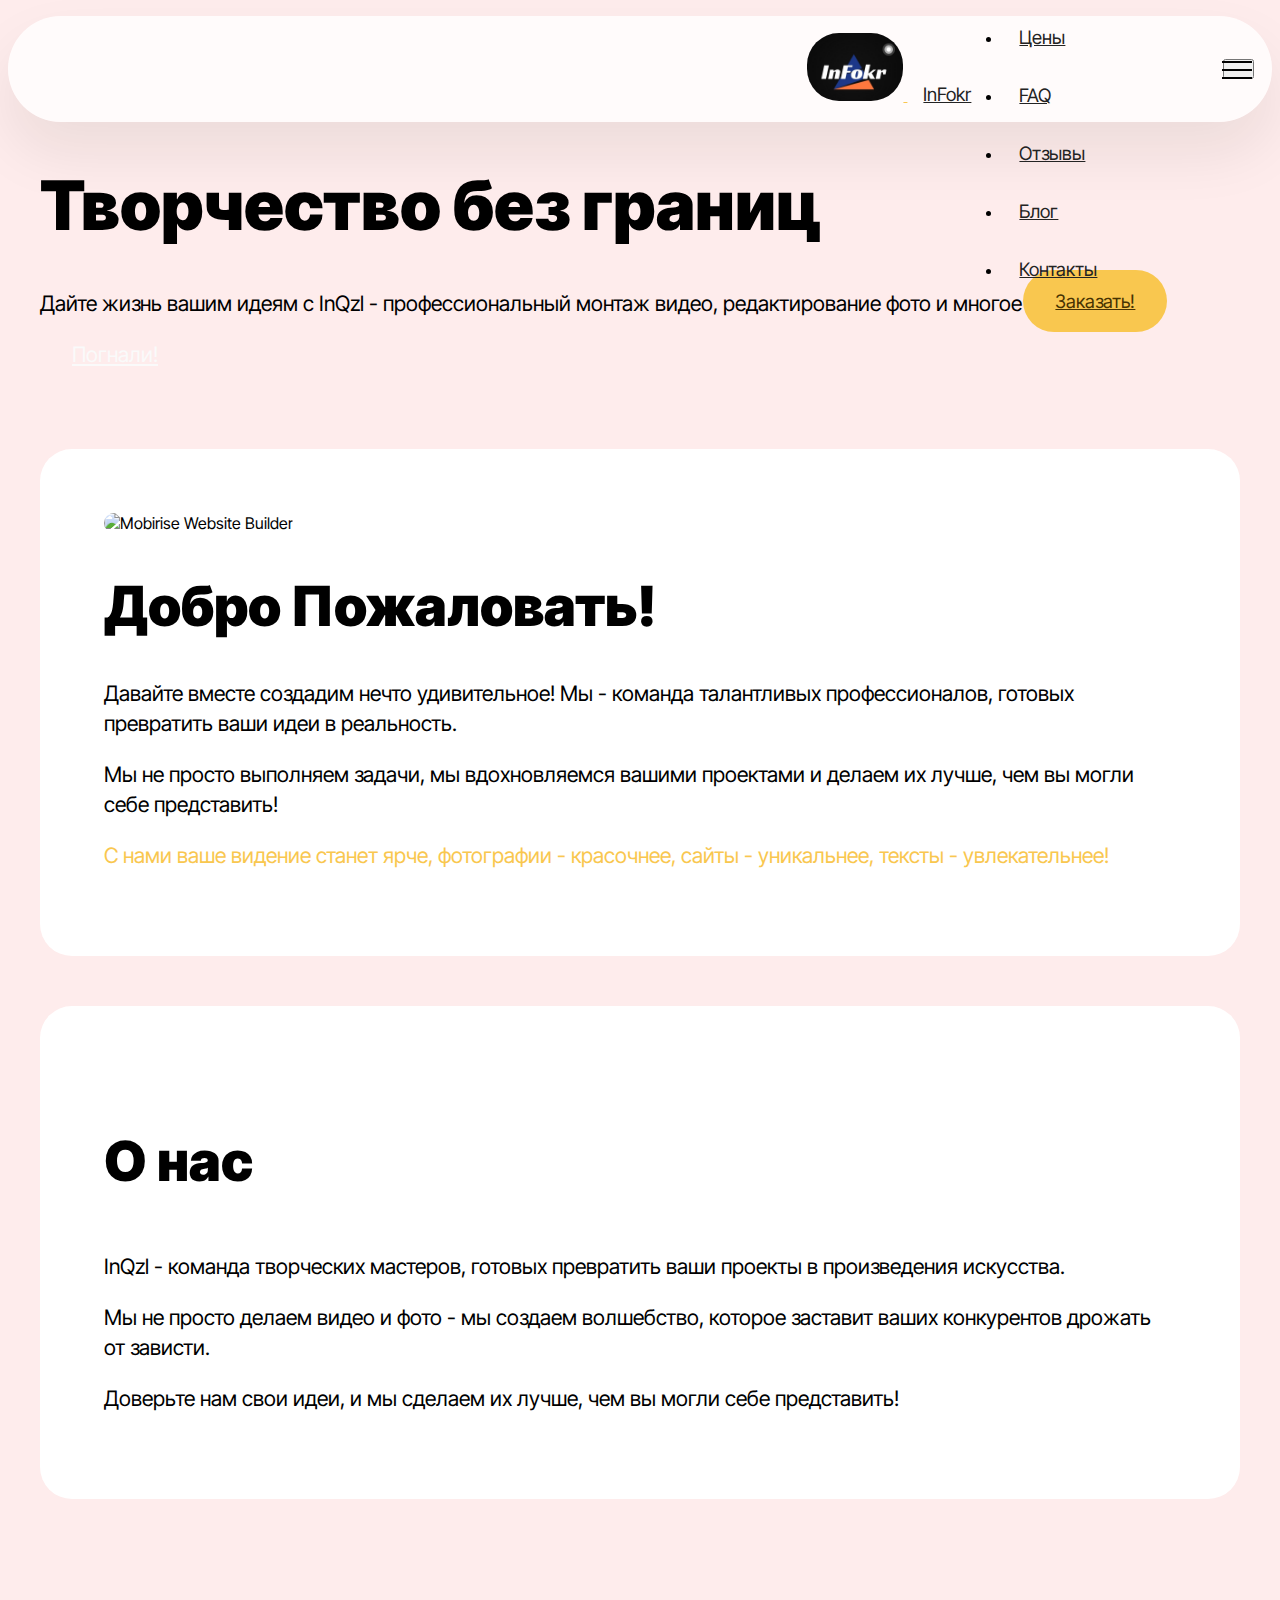
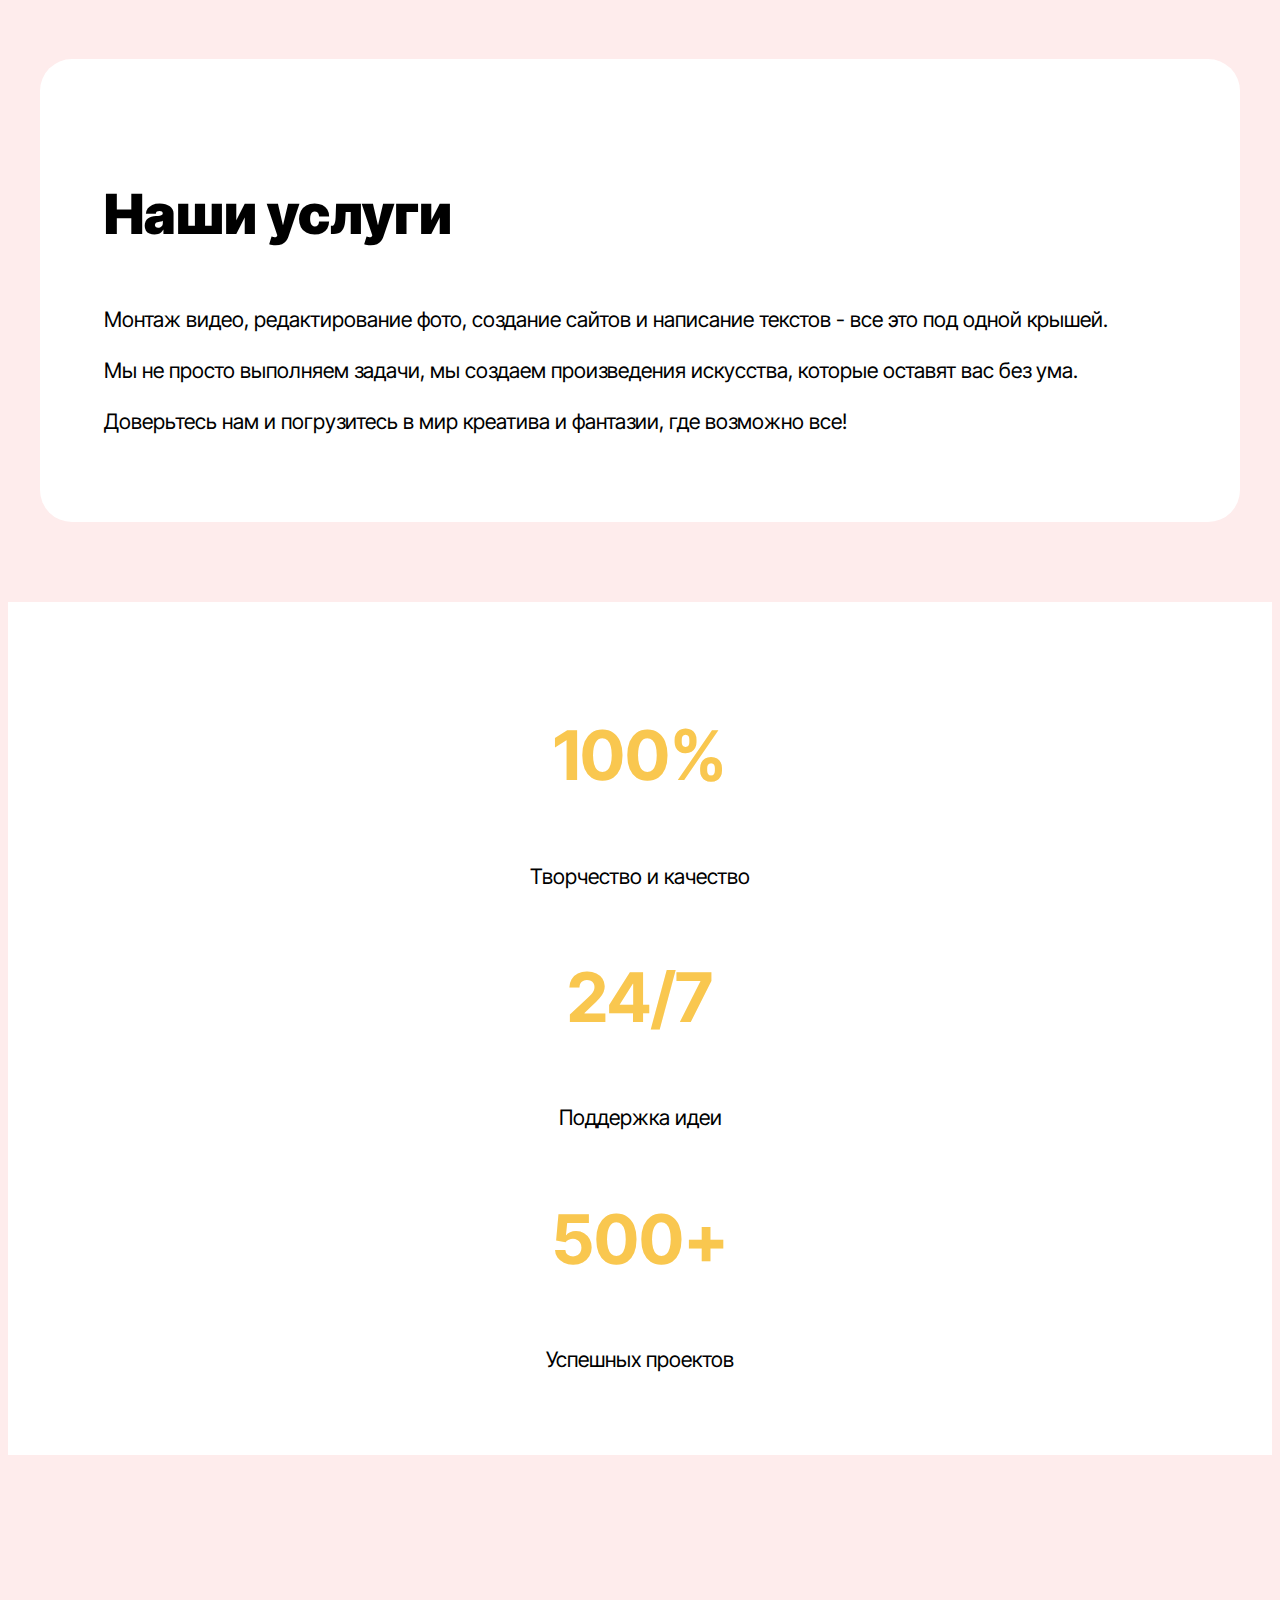
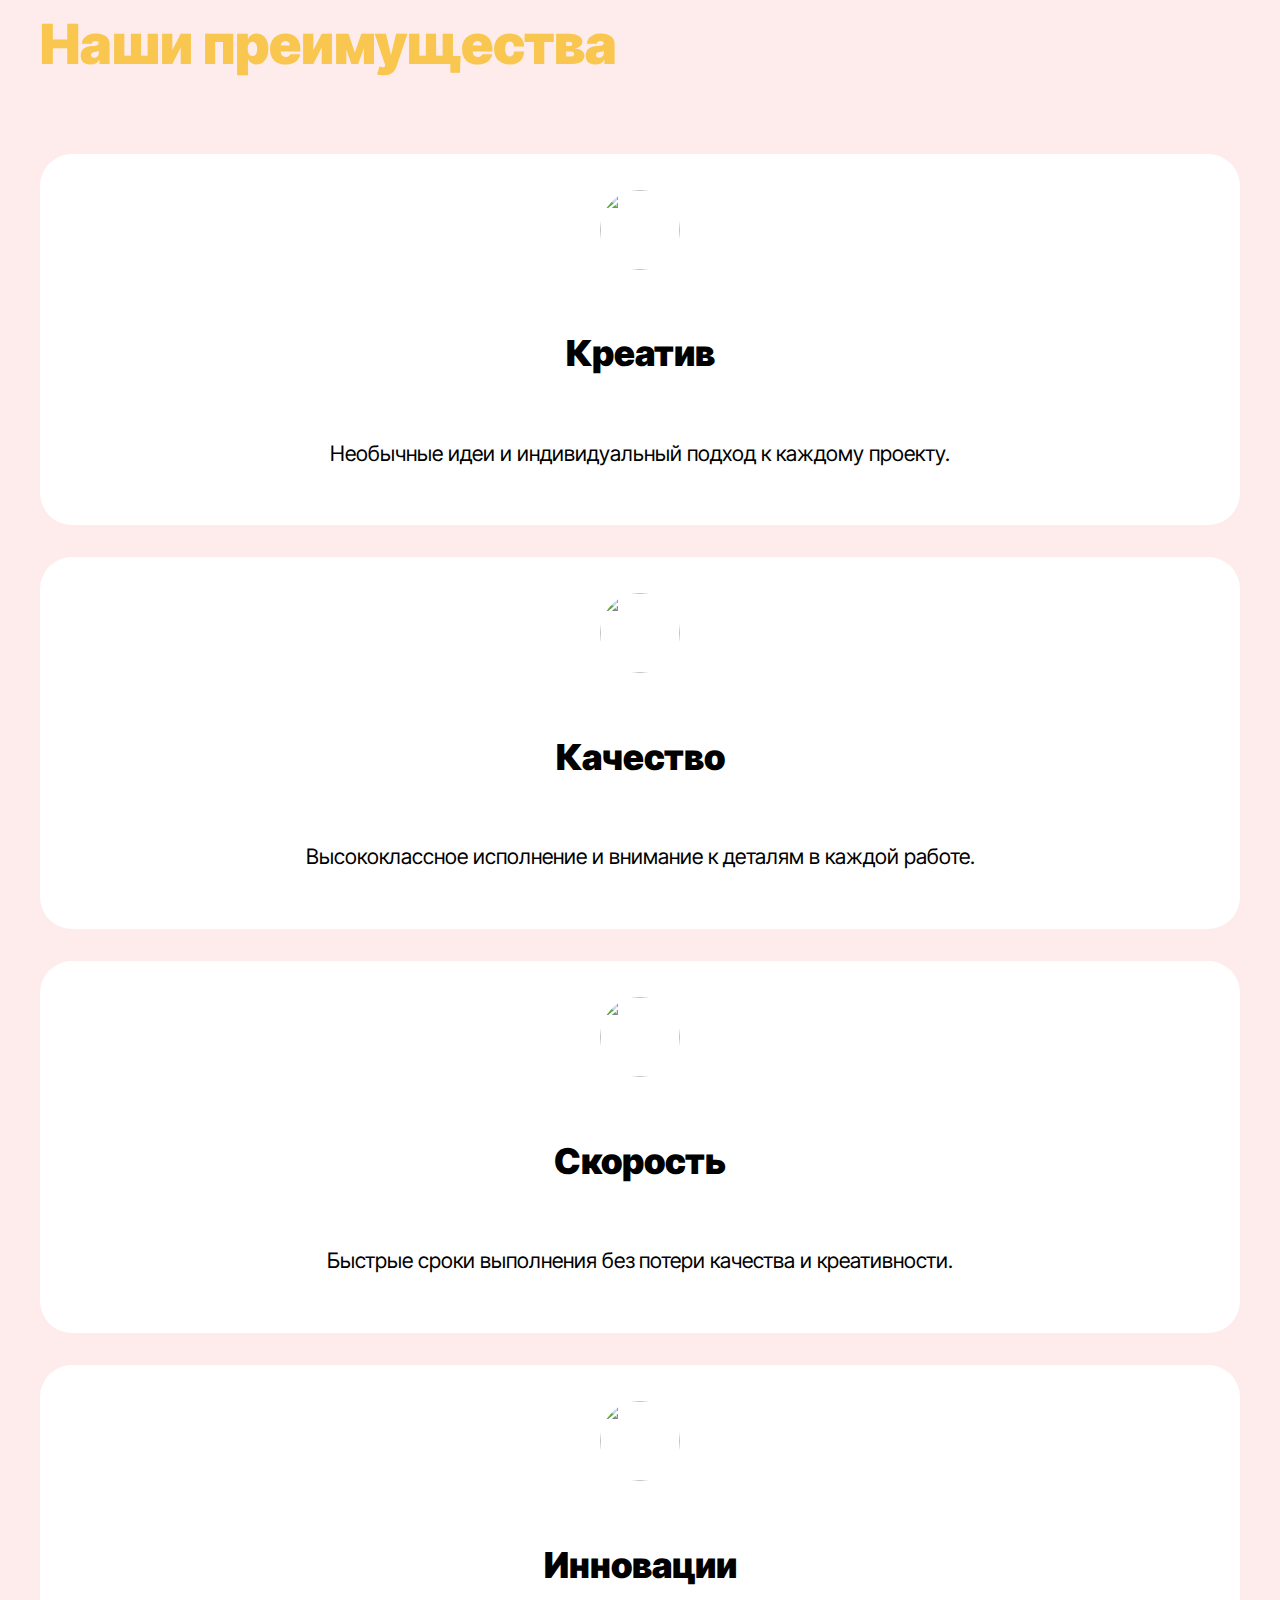
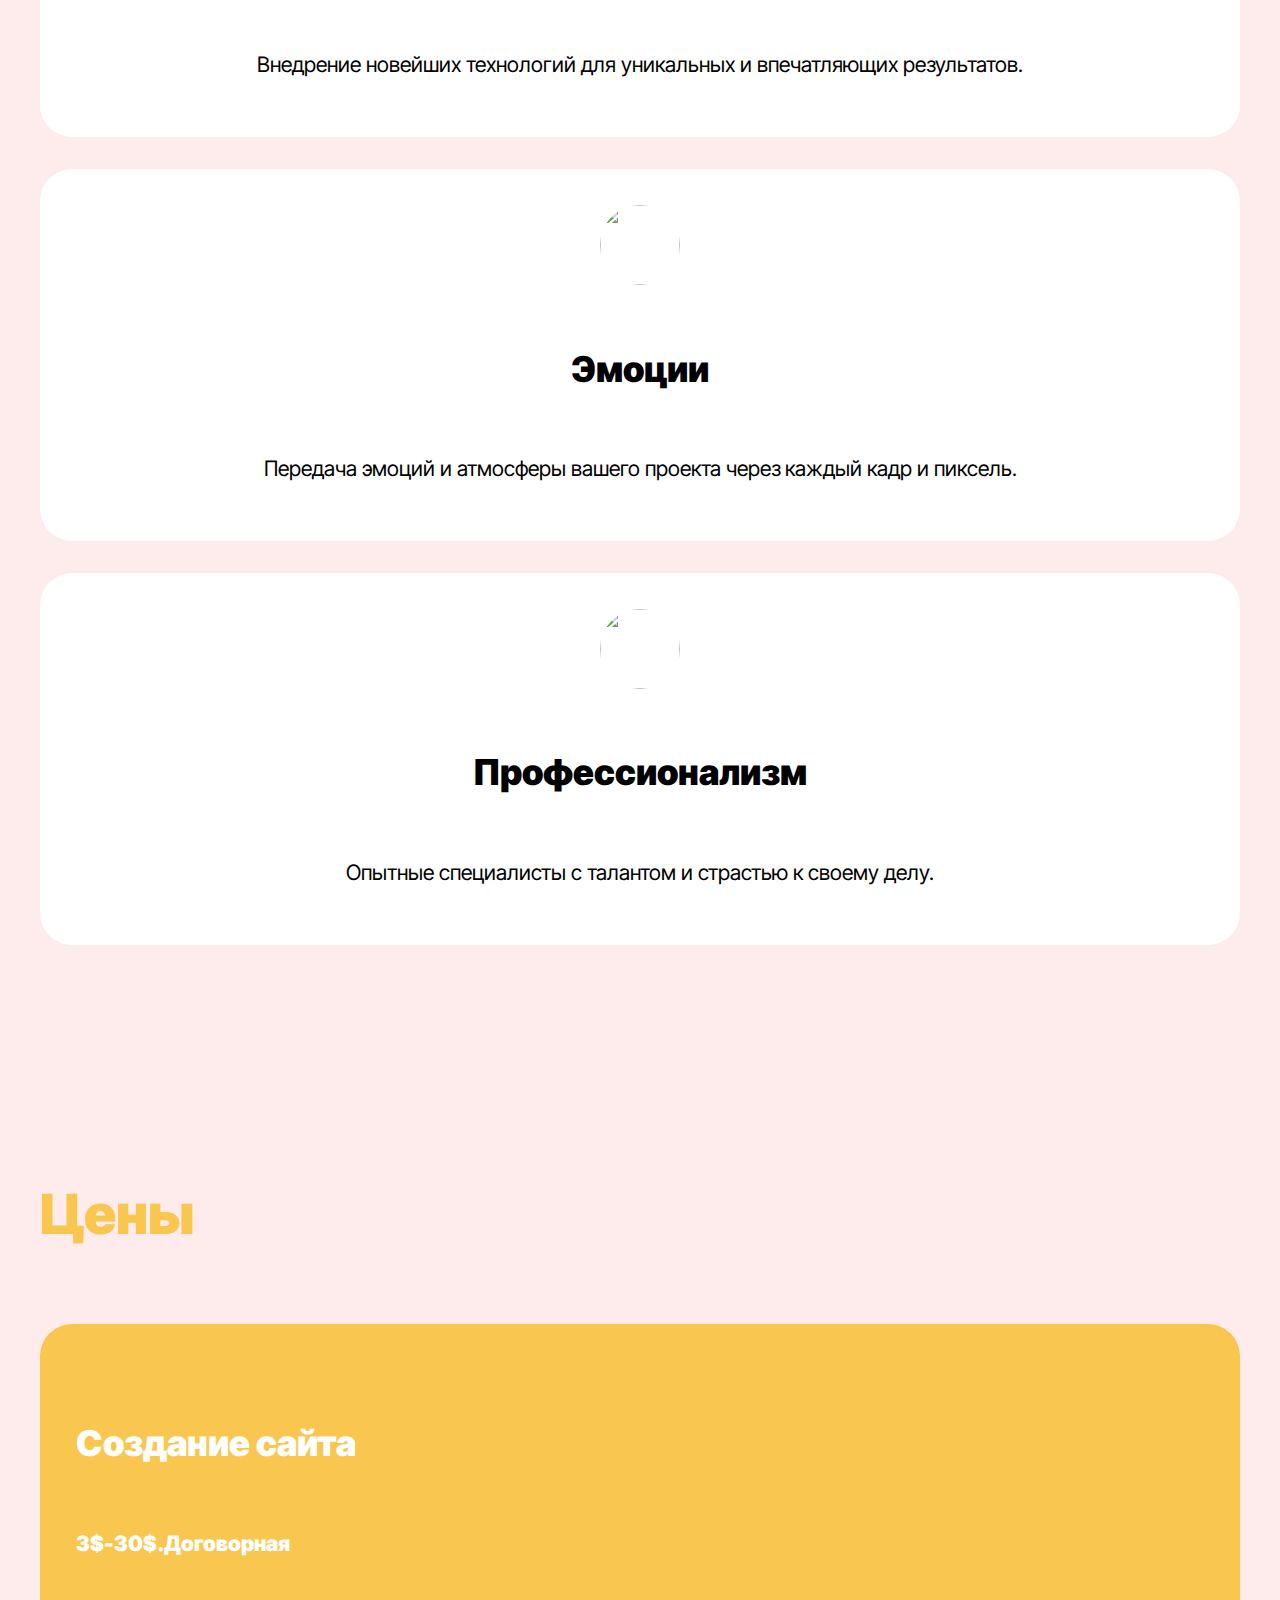
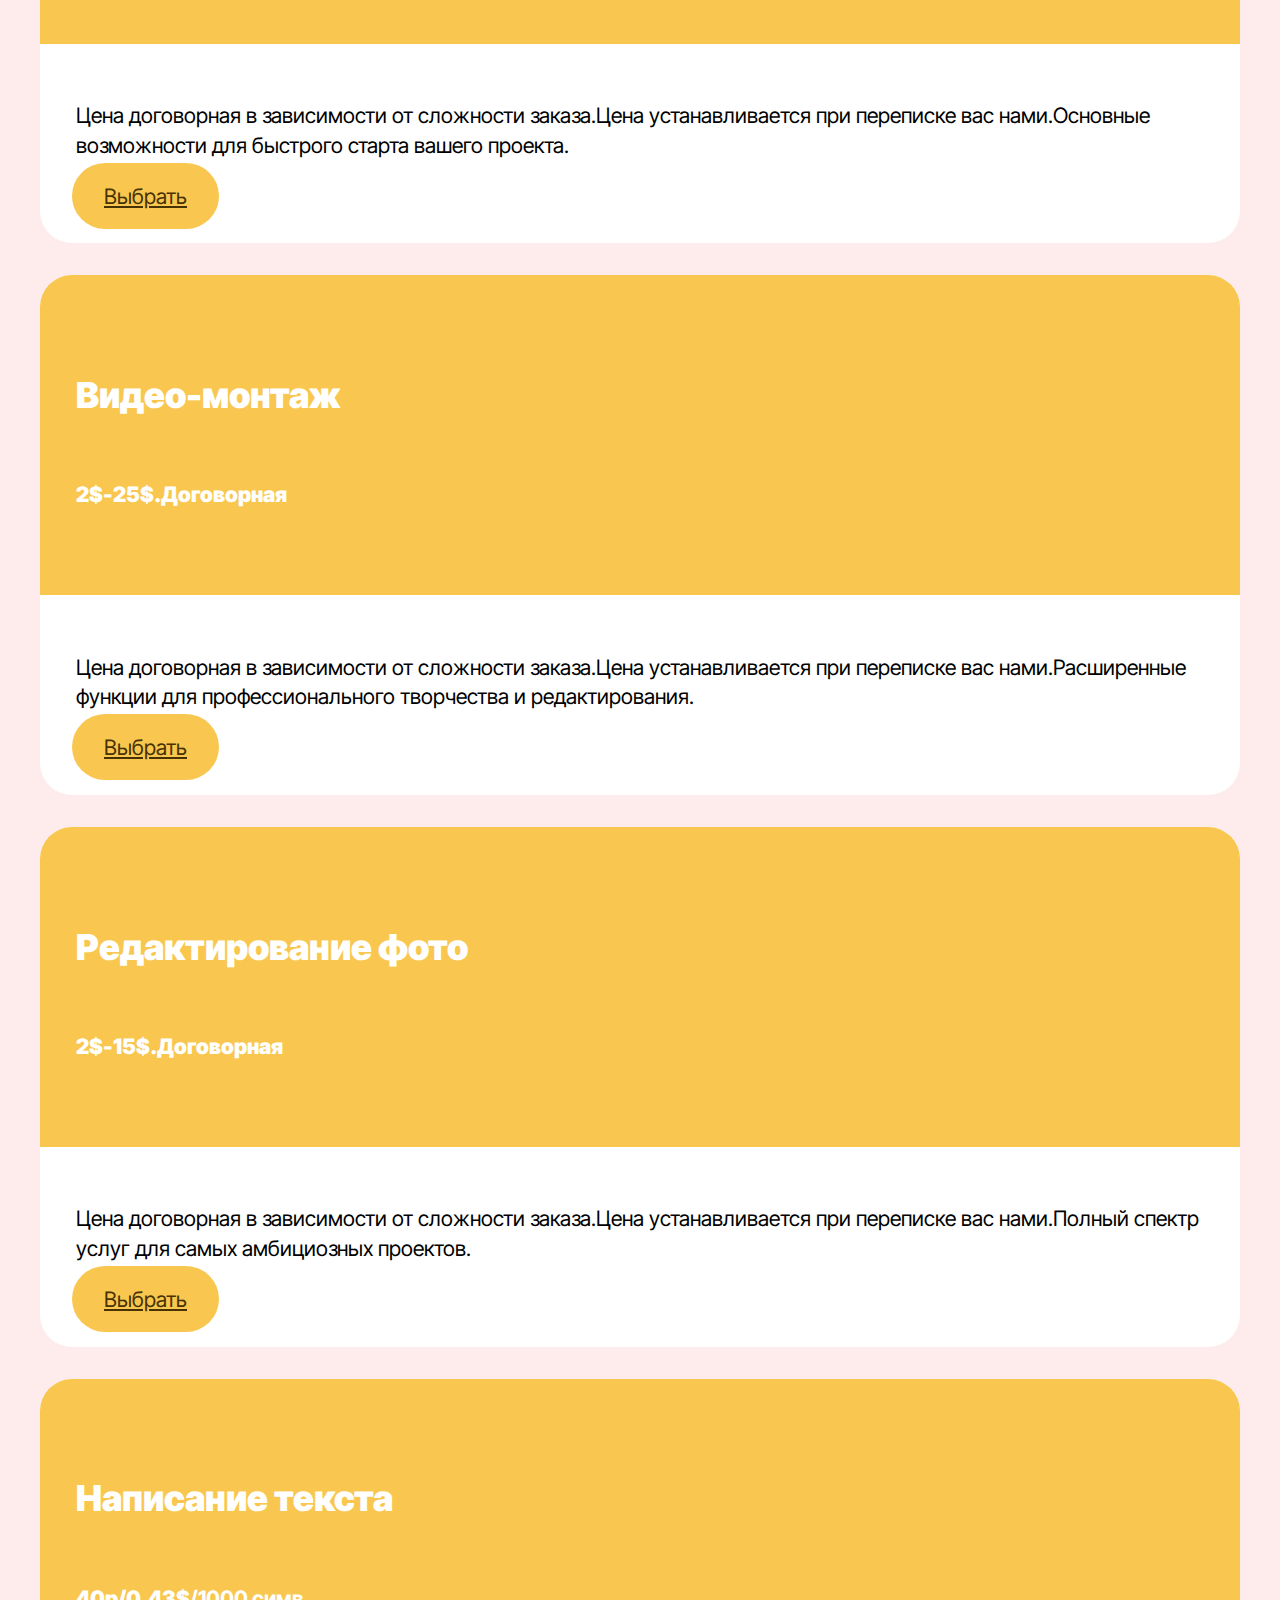
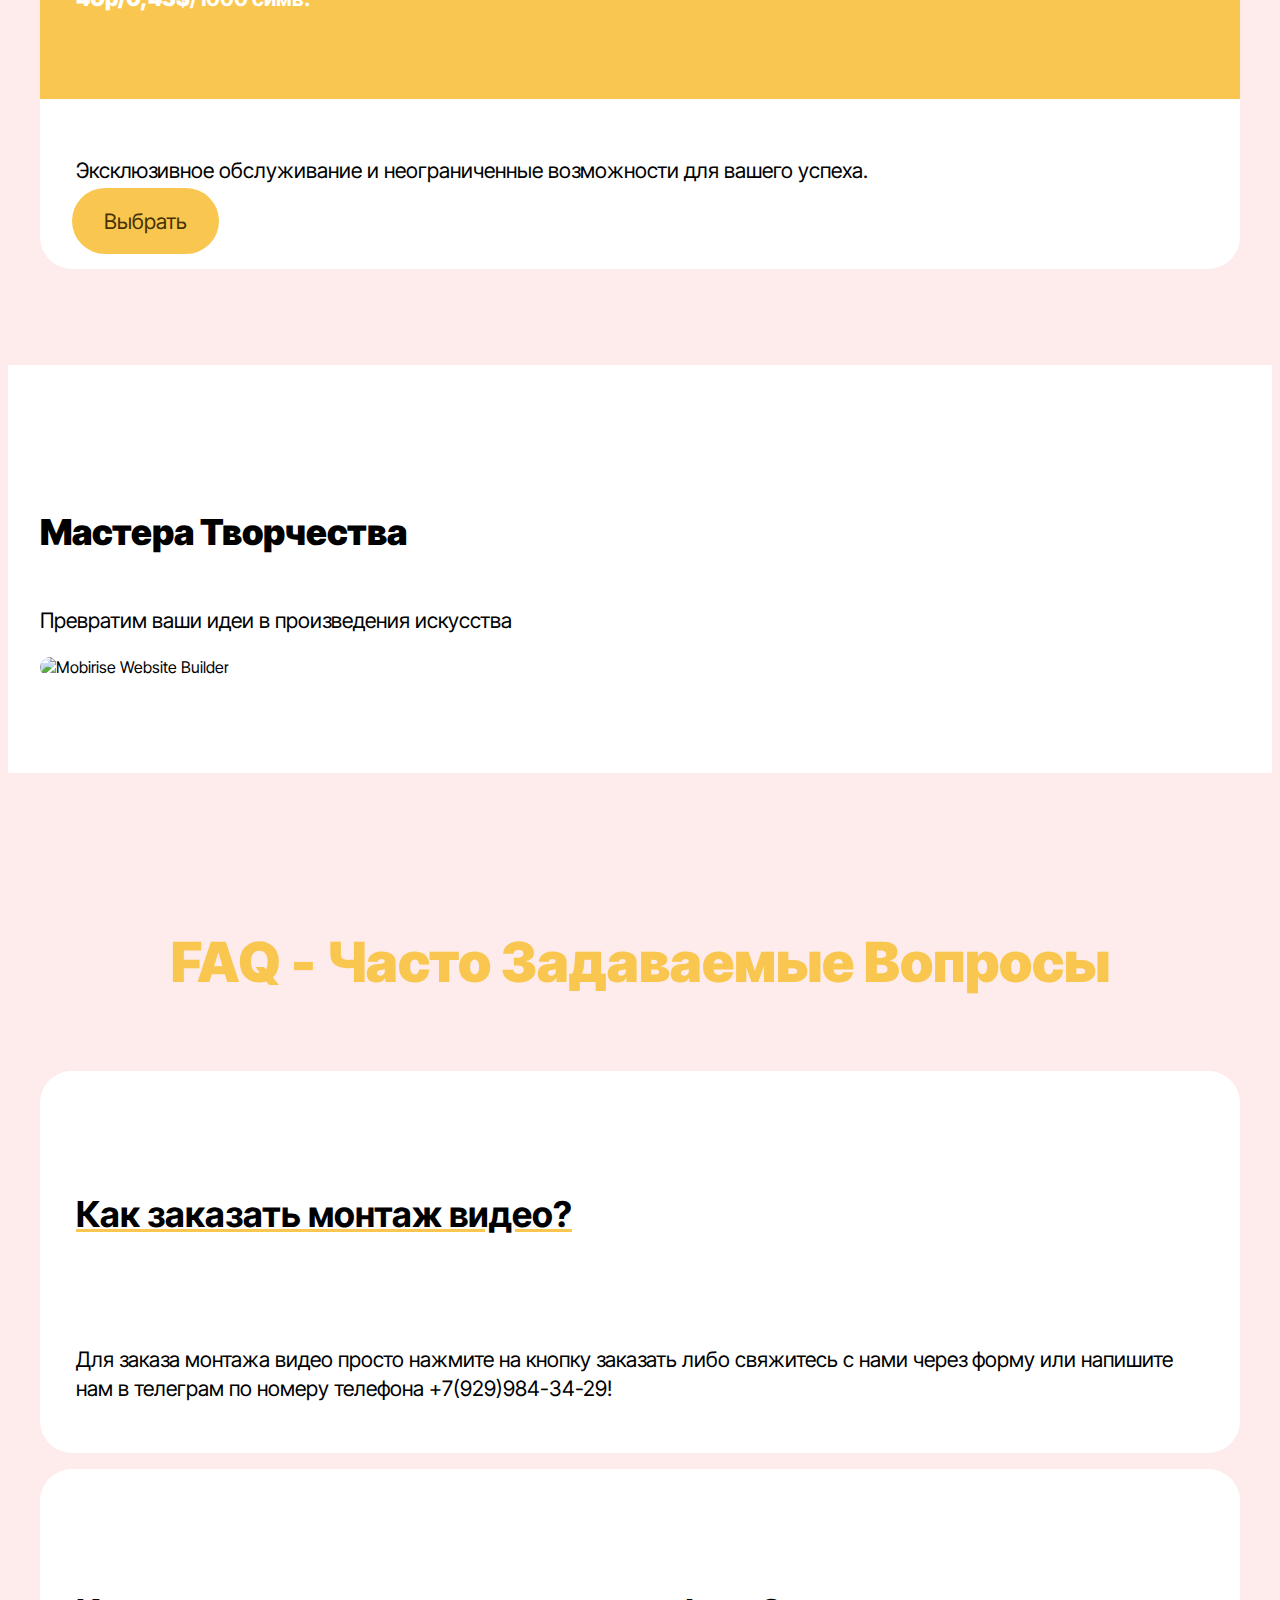
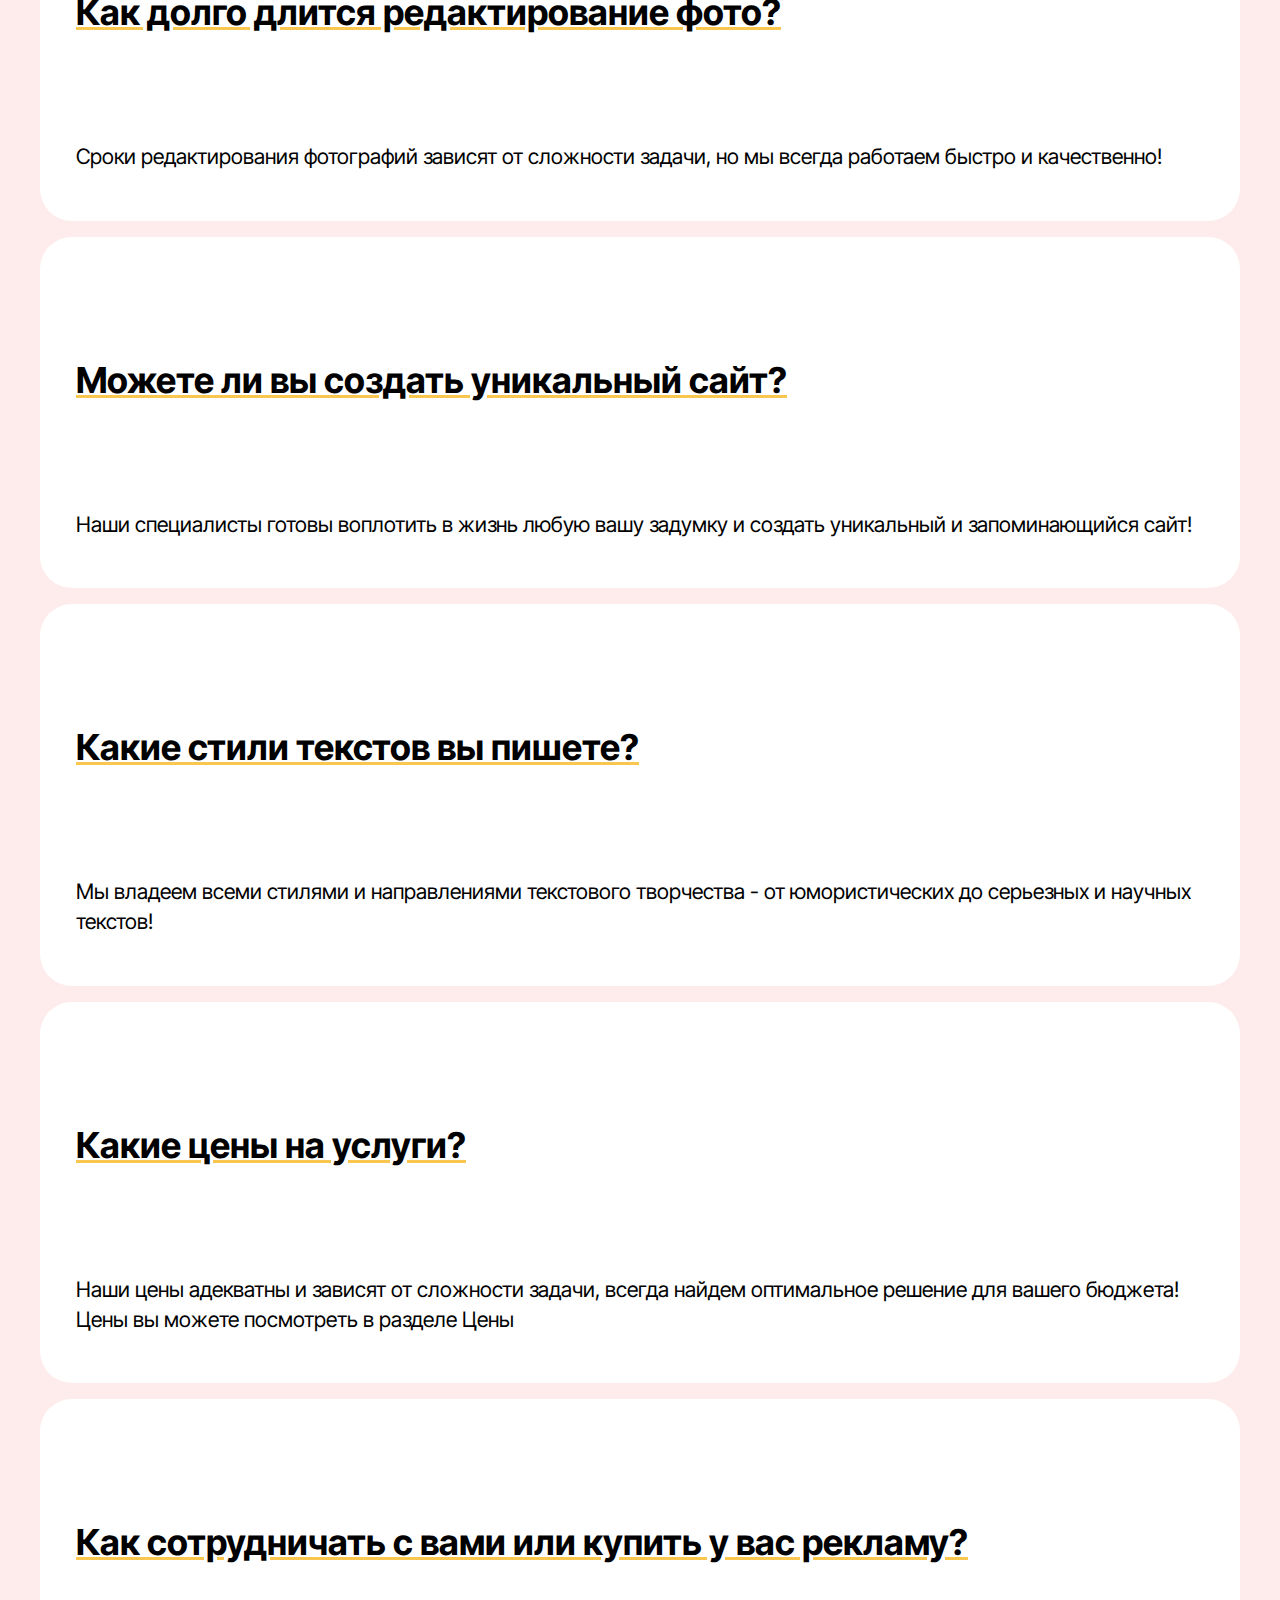
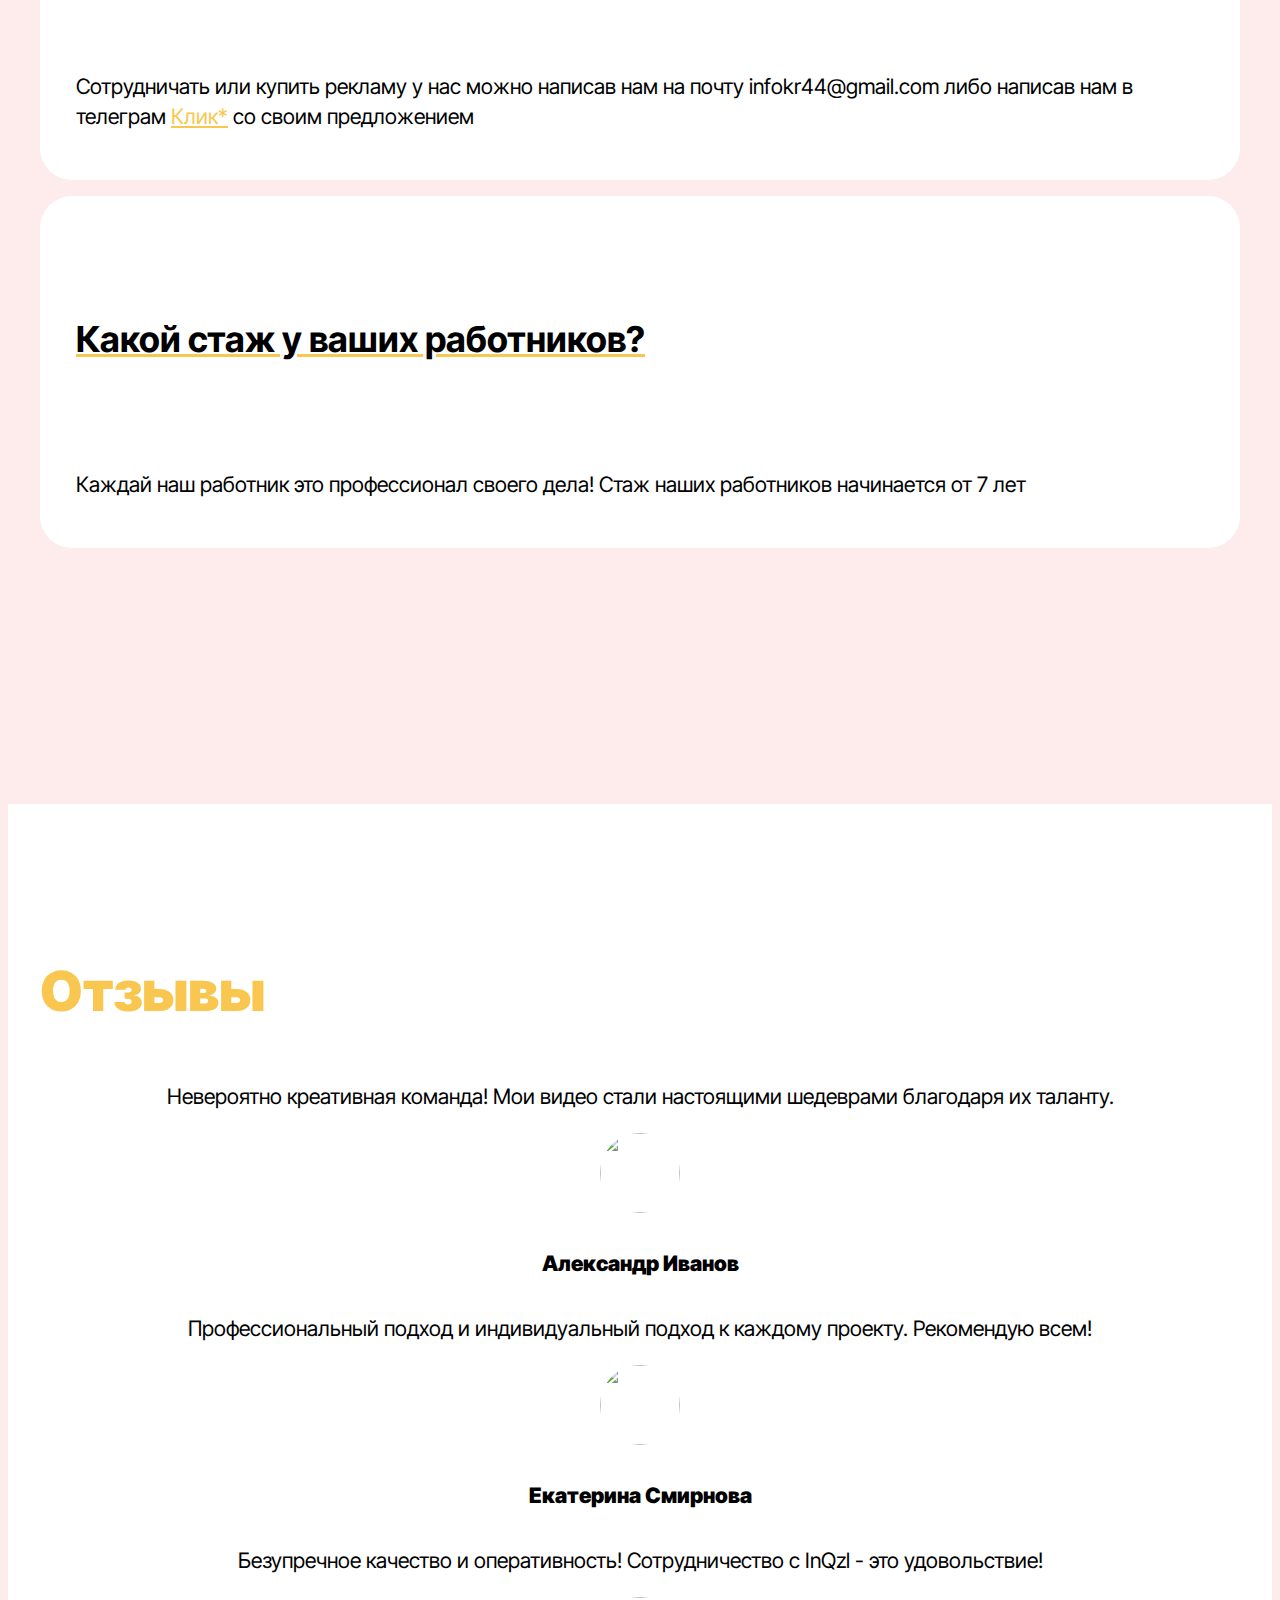
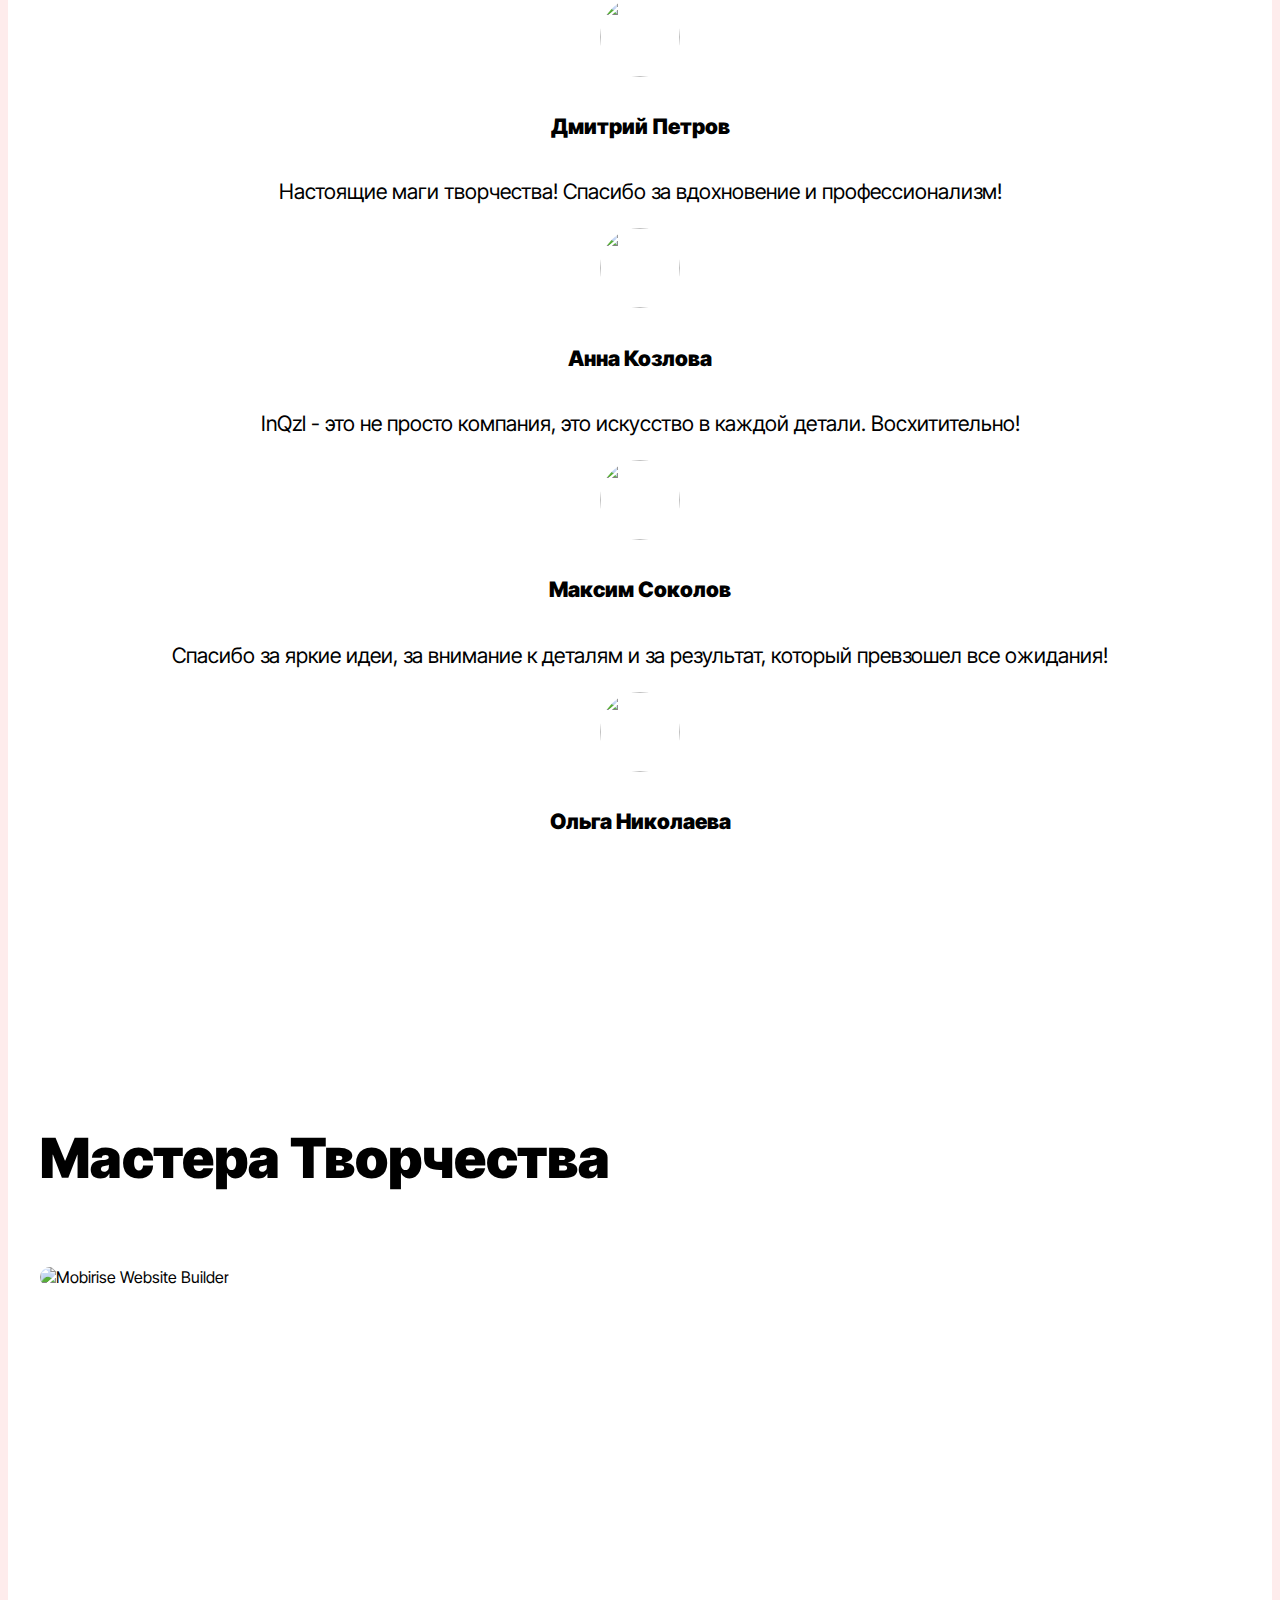
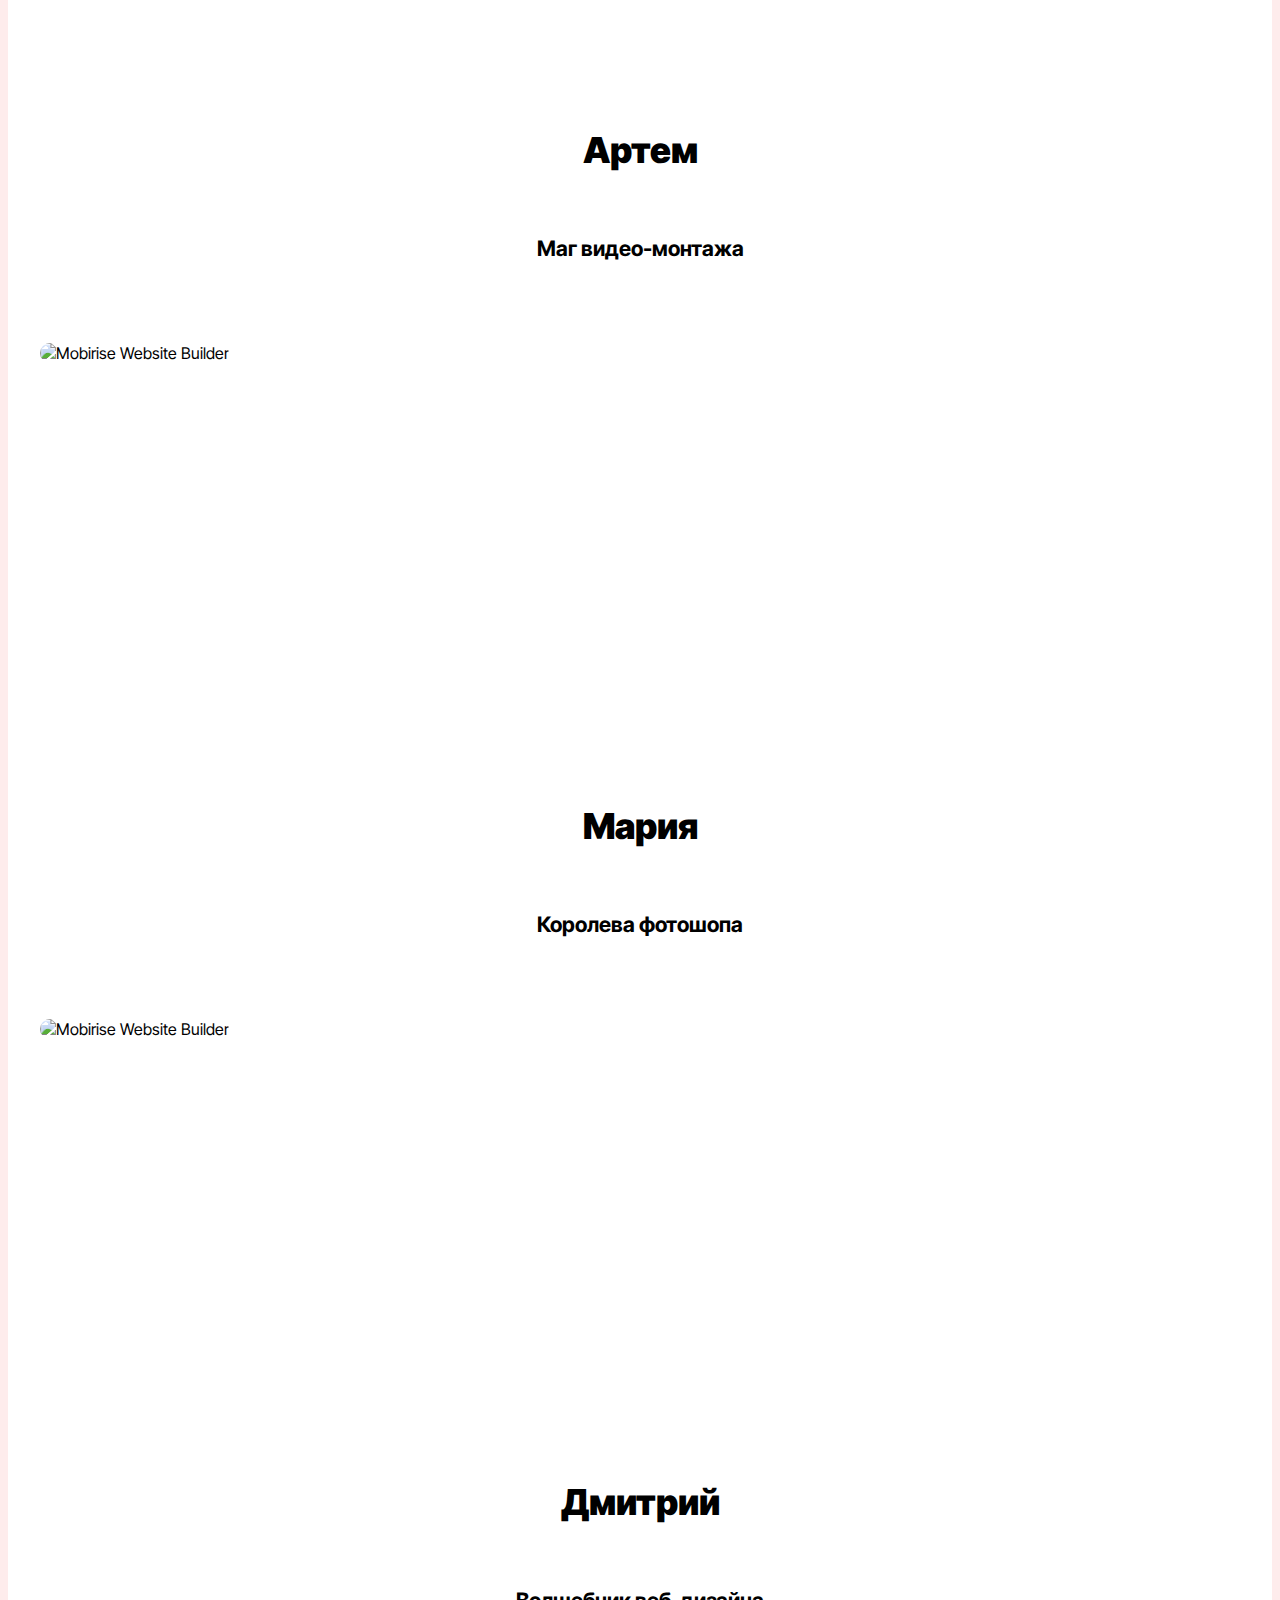
==== index.html @ 73656782 "Add files via upload" ====
<!DOCTYPE html>
<html >
<head>
  
  <meta charset="UTF-8">
  <meta http-equiv="X-UA-Compatible" content="IE=edge">
  <meta name="generator" content="Mobirise v5.9.13, a.mobirise.com">
  <meta name="viewport" content="width=device-width, initial-scale=1, minimum-scale=1">
  <link rel="shortcut icon" href="IMG_20240514_204234.jpg" type="image/x-icon">
  <meta name="description" content="InQzl предлагает профессиональные услуги по монтажу видео, редактированию фото, созданию сайтов и написанию текстов на заказ. Узнайте больше!">
  <title>InFokr</title>
  <link rel="stylesheet" href="https://r.mobirisesite.com/436407/assets/web/assets/mobirise-icons2/mobirise2.css?rnd=1715415423459">
  <link rel="stylesheet" href="https://r.mobirisesite.com/436407/assets/bootstrap/css/bootstrap.min.css?rnd=1715415423460">
  <link rel="stylesheet" href="https://r.mobirisesite.com/436407/assets/bootstrap/css/bootstrap-grid.min.css?rnd=1715415423460">
  <link rel="stylesheet" href="https://r.mobirisesite.com/436407/assets/bootstrap/css/bootstrap-reboot.min.css?rnd=1715415423460">
  <link rel="stylesheet" href="https://r.mobirisesite.com/436407/assets/dropdown/css/style.css?rnd=1715415423460">
  <link rel="stylesheet" href="https://r.mobirisesite.com/436407/assets/socicon/css/styles.css?rnd=1715415423460">
  <link rel="stylesheet" href="https://r.mobirisesite.com/436407/assets/theme/css/style.css?rnd=1715415423460">
  <link rel="preload" href="https://fonts.googleapis.com/css2?family=Inter+Tight:wght@400;700&display=swap&display=swap" as="style" onload="this.onload=null;this.rel='stylesheet'">
  <noscript><link rel="stylesheet" href="https://fonts.googleapis.com/css2?family=Inter+Tight:wght@400;700&display=swap&display=swap"></noscript>
  <link rel="stylesheet" href="style.css" type="text/css">
  <link rel="stylesheet" href="https://r.mobirisesite.com/436427/assets/web/assets/mobirise-icons2/mobirise2.css?rnd=1715416826782">
  
  <link rel="stylesheet" href="https://r.mobirisesite.com/436427/assets/bootstrap/css/bootstrap-grid.min.css?rnd=1715416826783">
  
  <link rel="stylesheet" href="https://r.mobirisesite.com/436427/assets/bootstrap/css/bootstrap-reboot.min.css?rnd=1715416826783">
  
  <link rel="stylesheet" href="https://r.mobirisesite.com/436427/assets/parallax/jarallax.css?rnd=1715416826783">
  
  <link rel="stylesheet" href="https://r.mobirisesite.com/436427/assets/dropdown/css/style.css?rnd=1715416826783">
  
  <link rel="stylesheet" href="https://r.mobirisesite.com/436427/assets/socicon/css/styles.css?rnd=1715416826783">
  
  <link rel="stylesheet" href="https://r.mobirisesite.com/436427/assets/theme/css/style.css?rnd=1715416826783">
  <link rel="preload" href="https://fonts.googleapis.com/css2?family=Source+Serif+4:wght@400;700&display=swap&display=swap" as="style" onload="this.onload=null;this.rel='stylesheet'">
  
  <noscript><link rel="stylesheet" href="https://fonts.googleapis.com/css2?family=Source+Serif+4:wght@400;700&display=swap&display=swap"></noscript>
  <link rel="stylesheet" href="style.css" type="text/css">




  <link rel="stylesheet" href="https://r.mobirisesite.com/441018/assets/css/mbr-additional.css?rnd=1715625233787" type="text/css">

  
 
  
  
  
  
  <script type="text/javascript" src="https://ajax.googleapis.com/ajax/libs/jquery/1.10.1/jquery.min.js"></script>
		<script type="text/javascript">
			 $(document).ready(function(){
				$("#menu").on("click","a", function (event) {
					event.preventDefault();
					var id  = $(this).attr('href'),
						top = $(id).offset().top;
					$('body,html').animate({scrollTop: top}, 1000);
				});
			});
		</script>

<style>
.navbar-fixed-top {
  top: auto;
}
#mobiriseBanner.container-banner {
  height: 8rem;
  opacity: 1;
  -webkit-animation: 4s linear animationHeight;
  -moz-animation: 4s linear animationHeight;
    -o-animation: 4s linear animationHeight;
       animation: 4s linear animationHeight;
       transition: all  0.5s;
}
#mobiriseBanner.container-banner.container-banner-closing {
  pointer-events: none;
  height: 0;
  opacity: 0;
  -webkit-animation: 0.5s linear animationClosing;
  -moz-animation:  0.5s linear animationClosing;
    -o-animation:  0.5s linear animationClosing;
       animation:  0.5s linear animationClosing;
}
#mobiriseBanner .banner {
  min-height: 8rem;
  position:fixed;
  top: 0;
  left: 0;
  right: 0;
  background: #fff;
  padding: 10px;
  opacity:1;
  -webkit-animation: 4s linear animationBanner;
  -moz-animation: 4s linear animationBanner;
    -o-animation: 4s linear animationBanner;
       animation: 4s linear animationBanner;
  z-index: 1031;
  display: flex;
  flex-direction: column;
  justify-content: center;
}


#mobiriseBanner .banner p {
  overflow: hidden;
  display: -webkit-box;
  -webkit-line-clamp: 4;
  -webkit-box-orient: vertical;
  animation: none;
  visibility: visible;
}
#mobiriseBanner .buy-license {
  text-decoration: underline;
}
#mobiriseBanner .banner .btn {
  margin: 0.3rem 0.5rem;
  animation: none;
  visibility: visible;
}
.navbar.opened {
    z-index: 1032;
}
@-webkit-keyframes animationBanner { 0% { opacity: 0; top: -8rem; } 75% { opacity: 0; top: -8rem; } 100% { opacity: 1; top: 0; } }
@-moz-keyframes animationBanner { 0% { opacity: 0; top: -8rem; } 75% { opacity: 0; top: -8rem; } 100% { opacity: 1; top: 0; } }
@-o-keyframes animationBanner { 0% { opacity: 0; top: -8rem; } 75% { opacity: 0; top: -8rem; } 100% { opacity: 1; top: 0; } }
   @keyframes animationBanner { 0% { opacity: 0; top: -8rem; } 75% { opacity: 0; top: -8rem; } 100% { opacity: 1; top: 0; } }
@-webkit-keyframes animationHeight { 0% { height: 0; } 75% { height: 0; } 100% { height: 8rem; } }
@-moz-keyframes animationHeight { 0% { height: 0; } 75% { height: 0; } 100% { height: 8rem; } }
@-o-keyframes animationHeight { 0% { height: 0; } 75% { height: 0; } 100% { height: 8rem; } }
   @keyframes animationHeight { 0% { height: 0; } 75% { height: 0; } 100% { height: 8rem; } }
   
@-webkit-keyframes animationClosing { 0% { height: 8rem; opacity: 1; } 30% { height: 8rem; opacity: 0.5;} 100% { height: 0; opacity: 0;} }
@-moz-keyframes animationClosing { 0% { height: 8rem; opacity: 1; } 30% { height: 8rem; opacity: 0.5;} 100% { height: 0; opacity: 0;} }
@-o-keyframes animationClosing { 0% { height: 8rem; opacity: 1; } 30% { height: 8rem; opacity: 0.5;} 100% { height: 0; opacity: 0;} }
@keyframes animationClosing { 0% { height: 8rem; opacity: 1; } 30% { height: 8rem; opacity: 0.5;} 100% { height: 0; opacity: 0;} }

@media(max-width: 767px) {
  #mobiriseBanner.container-banner {
    height: 12rem;
  }
  #mobiriseBanner .banner {
    min-height: 12rem;
  }
  @-webkit-keyframes animationBanner { 0% { opacity: 0; top: -12rem; } 75% { opacity: 0; top: -12rem; } 100% { opacity: 1; top: 0; } }
  @-moz-keyframes animationBanner { 0% { opacity: 0; top: -12rem; } 75% { opacity: 0; top: -12rem; } 100% { opacity: 1; top: 0; } }
  @-o-keyframes animationBanner { 0% { opacity: 0; top: -12rem; } 75% { opacity: 0; top: -12rem; } 100% { opacity: 1; top: 0; } }
    @keyframes animationBanner { 0% { opacity: 0; top: -12rem; } 75% { opacity: 0; top: -12rem; } 100% { opacity: 1; top: 0; } }
  @-webkit-keyframes animationHeight { 0% { height: 0; } 75% { height: 0; } 100% { height: 12rem; } }
  @-moz-keyframes animationHeight { 0% { height: 0; } 75% { height: 0; } 100% { height: 12rem; } }
  @-o-keyframes animationHeight { 0% { height: 0; } 75% { height: 0; } 100% { height: 12rem; } }
    @keyframes animationHeight { 0% { height: 0; } 75% { height: 0; } 100% { height: 12rem; } }

  @-webkit-keyframes animationClosing { 0% { height: 12rem; opacity: 1; } 30% { height: 12rem; opacity: 0.5;} 100% { height: 0; opacity: 0;} }
  @-moz-keyframes animationClosing { 0% { height: 12rem; opacity: 1; } 30% { height: 12rem; opacity: 0.5;} 100% { height: 0; opacity: 0;} }
  @-o-keyframes animationClosing { 0% { height: 12rem; opacity: 1; } 30% { height: 12rem; opacity: 0.5;} 100% { height: 0; opacity: 0;} }
  @keyframes animationClosing { 0% { height: 12rem; opacity: 1; } 30% { height: 12rem; opacity: 0.5;} 100% { height: 0; opacity: 0;} }
}
.line{
    width: max-content;
    height: 50px;
    color: red;
}
</style>
</head>
<body>
  
  <section data-bs-version="5.1" class="menu menu2 cid-ucs0ZLk81j" once="menu" id="menu-5-ucs0ZLk81j">
	

	<nav class="navbar navbar-dropdown navbar-fixed-top navbar-expand-lg">
		<div class="container">
			<div class="navbar-brand">
				<span class="navbar-logo">
					<a href="https://mobiri.se">
						<img src="IMG_20240514_204234.jpg" alt="Mobirise Website Builder" style="height: 4.3rem;">
					</a>
				</span>
				<span class="navbar-caption-wrap"><a class="navbar-caption text-black display-4" href="https://mobiri.se">InFokr</a></span>
			</div>
			<button class="navbar-toggler" type="button" data-toggle="collapse" data-bs-toggle="collapse" data-target="#navbarSupportedContent" data-bs-target="#navbarSupportedContent" aria-controls="navbarNavAltMarkup" aria-expanded="false" aria-label="Toggle navigation">
				<div class="hamburger">
					<span></span>
					<span></span>
					<span></span>
					<span></span>
				</div>
			</button>
			<div class="collapse navbar-collapse" id="navbarSupportedContent">
				<ul class="navbar-nav nav-dropdown" data-app-modern-menu="true">
					<li class="nav-item">
						<a class="nav-link link text-black display-4" href="#fff"> О нас</a></a>
					</li>
					<li class="nav-item">
						<a class="nav-link link text-black display-4" href="#fff2" aria-expanded="false">Наши Услуги</a>
					</li>
                    <li class="nav-item">
						<a class="nav-link link text-black display-4" href="#fff3" aria-expanded="false">Наши преимущества</a>
					</li>
                    <li class="nav-item">
						<a class="nav-link link text-black display-4" href="#fff4" aria-expanded="false">Цены</a>
					</li>
                   
                    <li class="nav-item">
						<a class="nav-link link text-black display-4" href="#fff5" aria-expanded="false">FAQ</a>
					</li>
					<li class="nav-item">
						<a class="nav-link link text-black display-4" href="#fff6">Отзывы</a>
					</li>
                    <li class="nav-item">
						<a class="nav-link link text-black display-4" href="#fff7">Блог</a>
					</li>
                    <li class="nav-item">
						<a class="nav-link link text-black display-4" href="#fff8">Контакты</a>
					</li>
				</ul>
				
				<div class="navbar-buttons mbr-section-btn">
					<a class="btn btn-primary display-4" href="https://t.me/Kirilr44">Заказать!</a>
				</div>
			</div>
		</div>
	</nav>
</section>



<section data-bs-version="5.1" class="header18 cid-ucGeJUJXJ4 mbr-fullscreen mbr-parallax-background" id="hero-15-ucGeJUJXJ4">
  

    <div class="mbr-overlay" style="opacity: 0.5; background-color: rgb(0, 0, 0);"></div>
  <div class="container-fluid">
    <div class="row">
      <div class="content-wrap col-12 col-md-12">
            <h1 class="mbr-section-title mbr-fonts-style mbr-white mb-4 display-1">
                <strong>Творчество без границ</strong>
              </h1>
              
              <p class="mbr-fonts-style mbr-text mbr-white mb-4 display-7">Дайте жизнь вашим идеям с InQzl - профессиональный монтаж видео, редактирование фото и многое другое!</p>
              <div class="mbr-section-btn">
                <a class="btn btn-white-outline display-7" href="https://t.me/Kirilr44">Погнали!</a>
              </div>
            </div>
          </div>
        </div>
      </section>
<section data-bs-version="5.1" class="article07 cid-ucs0ZLlTts" id="about-us-7-ucs0ZLlTts">
  

    <section data-bs-version="5.1" class="article05 cid-ucrZHUlgak" id="generic-text-5-ucrZHUlgak">
  

  
  

        <div class="container">
          <div class="row justify-content-center align-items-center">
            <div class="col-12">
              <div class="card-wrapper">
                <div class="row">
                  <div class="col-12 col-md-12 col-lg-5 image-wrapper">
                    <img class="w-100" src="https://r.mobirisesite.com/441018/assets/images/gc09e1f0de3b0de0ddd3ce251fce3-h_lw5ay5er.jpg" alt="Mobirise Website Builder">
                  </div>
                  <div class="col-12 col-lg col-md-12">
                    <div class="text-wrapper align-left">
                      <h1 class="mbr-section-title mbr-fonts-style mb-4 display-2">
                        <strong>Добро Пожаловать!</strong>
                      </h1>
                      <p class="mbr-text mbr-fonts-style mb-3 display-7">Давайте вместе создадим нечто удивительное! Мы - команда талантливых профессионалов, готовых превратить ваши идеи в реальность.</p>
                      <p class="mbr-text mbr-fonts-style mb-3 display-7">Мы не просто выполняем задачи, мы вдохновляемся вашими проектами и делаем их лучше, чем вы могли себе представить!</p>
                      <p class="mbr-text mbr-fonts-style display-7"><a id="fff">С нами ваше видение станет ярче, фотографии - красочнее, сайты - уникальнее, тексты - увлекательнее!</a></p>
                      
                    </div>
                  </div>
                </div>
              </div>
            </div>
          </div>
        </div>
      </section>
          
      
  <div class="line"></div>
  <div class="container">
    <div class="row justify-content-center">
      <div class="card col-md-12 col-lg-10">
        <div class="card-wrapper">
          <h3 class="card-title mbr-fonts-style mbr-white mt-3 mb-4 display-2">
            </a>
            <strong>О нас</strong>
          </h3>
          <div class="row card-box align-left">
            <div class="item features-without-image col-12">
              <div class="item-wrapper">
                
                <p class="mbr-text mbr-fonts-style display-7">InQzl - команда творческих мастеров, готовых превратить ваши проекты в произведения искусства.</p>
              </div>
            </div>
            <div class="item features-without-image col-12">
              <div class="item-wrapper">
                
                <p class="mbr-text mbr-fonts-style display-7">Мы не просто делаем видео и фото - мы создаем волшебство, которое заставит ваших конкурентов дрожать от зависти.</p>
              </div>
            </div>
            <div class="item features-without-image col-12">
              <div class="item-wrapper">
                
                <a id="fff2"><p class="mbr-text mbr-fonts-style display-7">Доверьте нам свои идеи, и мы сделаем их лучше, чем вы могли себе представить!</p></a>
              </div>
            </div>
          </div>
          
        </div>
      </div>
    </div>
  </div>
</section>

<section data-bs-version="5.1" class="article07 cid-ucs4LBSQtK mbr-parallax-background" id="generic-text-16-ucs4LBSQtK">
  

  
  
    <div class="container">
      <div class="row justify-content-center">
        <div class="card col-md-12 col-lg-10">
          <div class="card-wrapper">
            <h3 class="card-title mbr-fonts-style mbr-white mt-3 mb-4 display-2">
              <strong>Наши услуги</strong>
            </h3>
            <div class="row card-box align-left">
              <div class="item features-without-image col-12">
                <div class="item-wrapper">
                  
                  <p class="mbr-text mbr-fonts-style display-7">Монтаж видео, редактирование фото, создание сайтов и написание текстов - все это под одной крышей.</p>
                </div>
              </div>
              <div class="item features-without-image col-12">
                <div class="item-wrapper">
                  
                  <p class="mbr-text mbr-fonts-style display-7">Мы не просто выполняем задачи, мы создаем произведения искусства, которые оставят вас без ума.</p>
                </div>
              </div>
              <div class="item features-without-image col-12">
                <div class="item-wrapper">
                  
                  <p class="mbr-text mbr-fonts-style display-7">Доверьтесь нам и погрузитесь в мир креатива и фантазии, где возможно все!</p>
                </div>
              </div>
            </div>
            
          </div>
        </div>
      </div>
    </div>
  </section>
  <section data-bs-version="5.1" class="features10 cid-ucs0ZLnQZL" id="metrics-2-ucs0ZLnQZL">
  

  
  
    <div class="container">
      
      <div class="row justify-content-center">
        <div class="item features-without-image col-12 col-md-6 col-lg-4">
          <div class="item-wrapper">
            <div class="card-box align-left">
              
              <p class="card-title mbr-fonts-style mb-3 display-1">
               <a id="fff3"><strong>100%</strong></a>
              </p>
              <p class="card-text mbr-fonts-style mb-3 display-7">Творчество и качество</p>
              
            </div>
          </div>
        </div>
        <div class="item features-without-image col-12 col-md-6 col-lg-4">
          <div class="item-wrapper">
            <div class="card-box align-left">
              
              <p class="card-title mbr-fonts-style mb-3 display-1">
                <strong>24/7</strong>
              </p>
              <p class="card-text mbr-fonts-style mb-3 display-7">Поддержка идеи</p>
              
            </div>
          </div>
        </div>
        <div class="item features-without-image col-12 col-md-6 col-lg-4">
          <div class="item-wrapper">
            <div class="card-box align-left">
              
              <p class="card-title mbr-fonts-style mb-3 display-1">
                <strong>500+</strong>
              </p>
              <p class="card-text mbr-fonts-style mb-3 display-7">Успешных проектов</p>
              
            </div>
          </div>
        </div>
      </div>
    </div>
  </section>
<section data-bs-version="5.1" class="features21 cid-ucs0ZLmRVk" id="features-4-ucs0ZLmRVk">
    

    
    
    <div class="container">
        <h4 class="mbr-section-title mbr-fonts-style align-center mb-0 display-2">
                        <a id="fff4"><strong>Наши преимущества</strong><p></p><div class="hhh"></p></a></div>
                    </h4>
        <div class="ooo"></div>
        <div class="row mbr-masonry" data-masonry="{&quot;percentPosition&quot;: true }">
            <div class="item features-without-image col-12 col-md-6 col-lg-4">
                <div class="item-wrapper">
                    <div class="card-box align-left">
                        <div class="img-wrapper mb-3">
                            <img src="https://r.mobirisesite.com/436407/assets/images/photo-1548944588-bd022d6b3a9b.jpeg">
                        </div>
                        <h5 class="card-title mbr-fonts-style display-5">
                            <strong>Креатив</strong>
                        </h5>
                        <p class="card-text mbr-fonts-style display-7">Необычные идеи и индивидуальный подход к каждому проекту.</p>
                    </div>
                </div>
            </div>
            <div class="item features-without-image col-12 col-md-6 col-lg-4">
                <div class="item-wrapper">
                    <div class="card-box align-left">
                        <div class="img-wrapper mb-3">
                            <img src="https://r.mobirisesite.com/436407/assets/images/photo-1629756048596-5f5815f5dfd4.jpeg">
                        </div>
                        <h5 class="card-title mbr-fonts-style display-5">
                            <strong>Качество</strong>
                        </h5>
                        <p class="card-text mbr-fonts-style display-7">Высококлассное исполнение и внимание к деталям в каждой работе.</p>
                    </div>
                </div>
            </div>
            <div class="item features-without-image col-12 col-md-6 col-lg-4">
                <div class="item-wrapper">
                    <div class="card-box align-left">
                        <div class="img-wrapper mb-3">
                            <img src="https://r.mobirisesite.com/436407/assets/images/photo-1620360973072-74bfb64b7731.jpeg">
                        </div>
                        <h5 class="card-title mbr-fonts-style display-5">
                            <strong>Скорость</strong>
                        </h5>
                        <p class="card-text mbr-fonts-style display-7">Быстрые сроки выполнения без потери качества и креативности.</p>
                    </div>
                </div>
            </div>
            <div class="item features-without-image col-12 col-md-6 col-lg-4">
                <div class="item-wrapper">
                    <div class="card-box align-left">
                        <div class="img-wrapper mb-3">
                            <img src="https://r.mobirisesite.com/436407/assets/images/photo-1554246881-d1aec048cc39.jpeg">
                        </div>
                        <h5 class="card-title mbr-fonts-style display-5">
                            <strong>Инновации</strong>
                        </h5>
                        <p class="card-text mbr-fonts-style display-7">Внедрение новейших технологий для уникальных и впечатляющих результатов.</p>
                    </div>
                </div>
            </div>
            <div class="item features-without-image col-12 col-md-6 col-lg-4">
                <div class="item-wrapper">
                    <div class="card-box align-left">
                        <div class="img-wrapper mb-3">
                            <img src="https://r.mobirisesite.com/436407/assets/images/photo-1612043071344-94c20c4c837e.jpeg">
                        </div>
                        <h5 class="card-title mbr-fonts-style display-5">
                            <strong>Эмоции</strong>
                        </h5>
                        <p class="card-text mbr-fonts-style display-7">Передача эмоций и атмосферы вашего проекта через каждый кадр и пиксель.</p>
                    </div>
                </div>
            </div>
            <div class="item features-without-image col-12 col-md-6 col-lg-4">
                <div class="item-wrapper">
                    <div class="card-box align-left">
                        <div class="img-wrapper mb-3">
                            <img src="https://r.mobirisesite.com/436407/assets/images/photo-1597794638885-f707cdb7e582.jpeg">
                        </div>
                        <h5 class="card-title mbr-fonts-style display-5">
                            <strong>Профессионализм</strong>
                        </h5>
                        <p class="card-text mbr-fonts-style display-7">Опытные специалисты с талантом и страстью к своему делу.</p>
                    </div>
                </div>
            </div>
        </div>
    </div>
</section>
<section data-bs-version="5.1" class="pricing1 cid-ucs0ZLlVKB" id="pricing-cards-1-ucs0ZLlVKB">
    
    
    <div class="container-fluid">
        <div class="row justify-content-center">
            <div class="col-12 content-head">
                <div class="mbr-section-head mb-5">
                    <h4 class="mbr-section-title mbr-fonts-style align-center mb-0 display-2">
                        <a id="fff4"><strong>Цены</strong><p></p><div class="hhh"></p></a></div>
                    </h4>
                    
                </div>
            </div>
        </div>
        <div class="row">
            <div class="item features-without-image col-12 col-md-6 col-lg-3 item-mb active">
                <div class="item-wrapper">
                    <div class="item-head">
                        <h5 class="item-title mbr-fonts-style mb-0 display-5">
                            <strong>Создание сайта </strong>
                        </h5>
                        <h6 class="item-subtitle mbr-fonts-style mt-0 mb-0 display-7">
                            <strong>3$-30$.Договорная</strong>
                        </h6>
                    </div>
                    <div class="item-content">
                        <p class="mbr-text mbr-fonts-style display-7">Цена договорная  в зависимости от сложности заказа.Цена устанавливается при переписке вас нами.Основные возможности для быстрого старта вашего проекта.</p>
                    </div>
                    <div class="mbr-section-btn item-footer">
                        <a href="https://t.me/Kirilr44" class="btn item-btn btn-primary display-7">Выбрать</a>
                    </div>
                </div>
            </div>
            <div class="item features-without-image col-12 col-md-6 col-lg-3 item-mb">
                <div class="item-wrapper">
                    <div class="item-head">
                        <h5 class="item-title mbr-fonts-style mb-0 display-5">
                            <strong>Видео-монтаж</strong>
                        </h5>
                        <h6 class="item-subtitle mbr-fonts-style mt-0 mb-0 display-7">
                            <strong>2$-25$.Договорная</strong>
                        </h6>
                    </div>
                    <div class="item-content">
                        <p class="mbr-text mbr-fonts-style display-7">Цена договорная  в зависимости от сложности заказа.Цена устанавливается при переписке вас нами.Расширенные функции для профессионального творчества и редактирования.</p>
                    </div>
                    <div class="mbr-section-btn item-footer">
                        <a href="https://t.me/Kirilr44" class="btn item-btn btn-primary display-7">Выбрать</a>
                    </div>
                </div>
            </div>

            <div class="item features-without-image col-12 col-md-6 col-lg-3 item-mb">
                <div class="item-wrapper">
                    <div class="item-head">
                        <h5 class="item-title mbr-fonts-style mb-0 display-5">
                            <strong>Редактирование фото</strong>
                        </h5>
                        <h6 class="item-subtitle mbr-fonts-style mt-0 mb-0 display-7">
                            <strong>2$-15$.Договорная</strong>
                        </h6>
                    </div>
                    <div class="item-content">
                        <p class="mbr-text mbr-fonts-style display-7">Цена договорная  в зависимости от сложности заказа.Цена устанавливается при переписке вас нами.Полный спектр услуг для самых амбициозных проектов.</p>
                    </div>
                    <div class="mbr-section-btn item-footer">
                        <a href="https://t.me/Kirilr44" class="btn item-btn btn-primary display-7">Выбрать</a>
                    </div>
                </div>
            </div>

            <div class="item features-without-image col-12 col-md-6 col-lg-3 item-mb">
                <div class="item-wrapper">
                    <div class="item-head">
                        <h5 class="item-title mbr-fonts-style mb-0 display-5">
                            <strong>Написание текста</strong>
                        </h5>
                        <h6 class="item-subtitle mbr-fonts-style mt-0 mb-0 display-7">
                            <strong>40р/0,43$</strong>/1000 симв.
                        </h6>
                    </div>
                    <div class="item-content">
                        <p class="mbr-text mbr-fonts-style display-7">Эксклюзивное обслуживание и неограниченные возможности для вашего успеха.</p>
                    </div>
                    <div class="mbr-section-btn item-footer">
                        <a href="https://t.me/Kirilr44"><a class="btn item-btn btn-primary display-7">Выбрать</a>
                    </div>
                </div>
            </div>
        </div>
    </div>
</section>



<section data-bs-version="5.1" class="image3 cid-ucs0ZLmUM9" id="image-2-ucs0ZLmUM9">
  

  
  

  <div class="container">
    <div class="row justify-content-center">
      <div class="col-12 col-lg-9">
        <h4 class="mbr-description mbr-fonts-style mb-3 align-center display-5">
          <strong>Мастера Творчества</strong>
        </h4>
        <p class="mbr-description mbr-fonts-style mb-4 align-center display-7">Превратим ваши идеи в произведения искусства</p>
        <div class="image-wrapper">
          <img class="w-100" src="https://r.mobirisesite.com/436407/assets/images/photo-1471341971476-ae15ff5dd4ea.jpeg" alt="Mobirise Website Builder">
        </div>
      </div>
    </div>
  </div>
</section>

<section data-bs-version="5.1" class="list1 cid-ucs0ZLmEW2" id="faq-1-ucs0ZLmEW2">
    
    
    <div class="container">
        <div class="row justify-content-center">
            <div class="col-12 col-md-12 col-lg-10 m-auto">
                <div class="content">
                    <div class="row justify-content-center mb-5">
                        <div class="col-12 content-head">
                            <div class="mbr-section-head">
                                <h4 class="mbr-section-title mbr-fonts-style align-center mb-0 display-2">
                                    <a id="fff5"><strong>FAQ - Часто Задаваемые Вопросы</strong></a>
                                </h4>
                                
                            </div>
                        </div>
                    </div>
                    <div id="bootstrap-accordion_6" class="panel-group accordionStyles accordion" role="tablist" aria-multiselectable="true">
                        <div class="card">
                            <div class="card-header" role="tab" id="headingOne">
                                <a role="button" class="panel-title collapsed" data-toggle="collapse" data-bs-toggle="collapse" data-core="" href="#collapse1_6" aria-expanded="false" aria-controls="collapse1">
                                    <h6 class="panel-title-edit mbr-semibold mbr-fonts-style mb-0 display-5">Как заказать монтаж видео?</h6>
                                    <span class="sign mbr-iconfont mobi-mbri-arrow-down"></span>
                                </a>
                            </div>
                            <div id="collapse1_6" class="panel-collapse noScroll collapse" role="tabpanel" aria-labelledby="headingOne" data-parent="#accordion" data-bs-parent="#bootstrap-accordion_6">
                                <div class="panel-body">
                                    <p class="mbr-fonts-style panel-text display-7">Для заказа монтажа видео просто нажмите на кнопку заказать либо свяжитесь с нами через форму или напишите нам в телеграм по номеру телефона +7(929)984-34-29!</p>
                                </div>
                            </div>
                        </div>
                        <div class="card">
                            <div class="card-header" role="tab" id="headingOne">
                                <a role="button" class="panel-title collapsed" data-toggle="collapse" data-bs-toggle="collapse" data-core="" href="#collapse2_6" aria-expanded="false" aria-controls="collapse2">
                                    <h6 class="panel-title-edit mbr-semibold mbr-fonts-style mb-0 display-5">Как долго длится редактирование фото?</h6>
                                    <span class="sign mbr-iconfont mobi-mbri-arrow-down"></span>
                                </a>
                            </div>
                            <div id="collapse2_6" class="panel-collapse noScroll collapse" role="tabpanel" aria-labelledby="headingOne" data-parent="#accordion" data-bs-parent="#bootstrap-accordion_6">
                                <div class="panel-body">
                                    <p class="mbr-fonts-style panel-text display-7">Сроки редактирования фотографий зависят от сложности задачи, но мы всегда работаем быстро и качественно!</p>
                                </div>
                            </div>
                        </div>
                        <div class="card">
                            <div class="card-header" role="tab" id="headingOne">
                                <a role="button" class="panel-title collapsed" data-toggle="collapse" data-bs-toggle="collapse" data-core="" href="#collapse3_6" aria-expanded="false" aria-controls="collapse3">
                                    <h6 class="panel-title-edit mbr-semibold mbr-fonts-style mb-0 display-5">Можете ли вы создать уникальный сайт?</h6>
                                    <span class="sign mbr-iconfont mobi-mbri-arrow-down"></span>
                                </a>
                            </div>
                            <div id="collapse3_6" class="panel-collapse noScroll collapse" role="tabpanel" aria-labelledby="headingOne" data-parent="#accordion" data-bs-parent="#bootstrap-accordion_6">
                                <div class="panel-body">
                                    <p class="mbr-fonts-style panel-text display-7">Наши специалисты готовы воплотить в жизнь любую вашу задумку и создать уникальный и запоминающийся сайт!</p>
                                </div>
                            </div>
                        </div>
                        <div class="card">
                            <div class="card-header" role="tab" id="headingOne">
                                <a role="button" class="panel-title collapsed" data-toggle="collapse" data-bs-toggle="collapse" data-core="" href="#collapse4_6" aria-expanded="false" aria-controls="collapse4">
                                    <h6 class="panel-title-edit mbr-semibold mbr-fonts-style mb-0 display-5">Какие стили текстов вы пишете?</h6>
                                    <span class="sign mbr-iconfont mobi-mbri-arrow-down"></span>
                                </a>
                            </div>
                            <div id="collapse4_6" class="panel-collapse noScroll collapse" role="tabpanel" aria-labelledby="headingOne" data-parent="#accordion" data-bs-parent="#bootstrap-accordion_6">
                                <div class="panel-body">
                                    <p class="mbr-fonts-style panel-text display-7">Мы владеем всеми стилями и направлениями текстового творчества - от юмористических до серьезных и научных текстов!</p>
                                </div>
                            </div>
                        </div>
                        <div class="card">
                            <div class="card-header" role="tab" id="headingOne">
                                <a role="button" class="panel-title collapsed" data-toggle="collapse" data-bs-toggle="collapse" data-core="" href="#collapse5_6" aria-expanded="false" aria-controls="collapse5">
                                    <h6 class="panel-title-edit mbr-semibold mbr-fonts-style mb-0 display-5">Какие цены на услуги?</h6>
                                    <span class="sign mbr-iconfont mobi-mbri-arrow-down"></span>
                                </a>
                            </div>
                            <div id="collapse5_6" class="panel-collapse noScroll collapse" role="tabpanel" aria-labelledby="headingOne" data-parent="#accordion" data-bs-parent="#bootstrap-accordion_6">
                                <div class="panel-body">
                                    <p class="mbr-fonts-style panel-text display-7">Наши цены адекватны и зависят от сложности задачи, всегда найдем оптимальное решение для вашего бюджета! Цены вы можете посмотреть в разделе Цены</p>
                                </div>
                            </div>
                        </div>
                        <div class="card">
                            <div class="card-header" role="tab" id="headingOne">
                                <a role="button" class="panel-title collapsed" data-toggle="collapse" data-bs-toggle="collapse" data-core="" href="#collapse3_6" aria-expanded="false" aria-controls="collapse3">
                                    <h6 class="panel-title-edit mbr-semibold mbr-fonts-style mb-0 display-5">Как сотрудничать с вами или купить у вас рекламу?</h6>
                                    <span class="sign mbr-iconfont mobi-mbri-arrow-down"></span>
                                </a>
                            </div>
                            <div id="collapse3_6" class="panel-collapse noScroll collapse" role="tabpanel" aria-labelledby="headingOne" data-parent="#accordion" data-bs-parent="#bootstrap-accordion_6">
                                <div class="panel-body">
                                    <p class="mbr-fonts-style panel-text display-7">Сотрудничать или купить рекламу у нас можно написав нам на почту infokr44@gmail.com  либо написав нам в телеграм <a href="https://t.me/Kirilr44">Клик*</a> со своим предложением</p>
                                </div>
                            </div>
                        </div>
                        <div class="card">
                            <div class="card-header" role="tab" id="headingOne">
                                <a role="button" class="panel-title collapsed" data-toggle="collapse" data-bs-toggle="collapse" data-core="" href="#collapse3_6" aria-expanded="false" aria-controls="collapse3">
                                    <h6 class="panel-title-edit mbr-semibold mbr-fonts-style mb-0 display-5">Какой стаж у ваших работников?</h6>
                                    <span class="sign mbr-iconfont mobi-mbri-arrow-down"></span>
                                </a>
                            </div>
                            <div id="collapse3_6" class="panel-collapse noScroll collapse" role="tabpanel" aria-labelledby="headingOne" data-parent="#accordion" data-bs-parent="#bootstrap-accordion_6">
                                <div class="panel-body">
                                    <p class="mbr-fonts-style panel-text display-7">Каждай наш работник это профессионал своего дела! Стаж наших работников начинается от 7 лет</p>
                                </div>
                            </div>
                        </div>
                        
                    </div>
                </div>
            </div>
        </div>
    </div>
    <div class="line2"></div>
</section>

<section data-bs-version="5.1" class="article8 cid-ucs0ZLnHOD" id="generic-text-8-ucs0ZLnHOD">
  

  
  

</section>



<section data-bs-version="5.1" class="people05 cid-ucs0ZLnxUu" id="testimonials-5-ucs0ZLnxUu">
	

	
	
	<div class="container">
		<div class="row mb-5 justify-content-center">
			<div class="col-12 mb-0 content-head">
				<h3 class="mbr-section-title mbr-fonts-style align-center mb-0 display-2">
					<a id="fff6"><strong>Отзывы</strong></a>
				</h3>
				
			</div>
		</div>
		<div class="row">
			<div class="item features-without-image col-12 col-md-6 col-lg-4 active">
				<div class="item-wrapper">
					<div class="card-box align-left">
						<p class="card-text mbr-fonts-style display-7">Невероятно креативная команда! Мои видео стали настоящими шедеврами благодаря их таланту.</p>
						<div class="img-wrapper mt-4 mb-3">
							<img src="https://r.mobirisesite.com/436407/assets/images/photo-1581803118522-7b72a50f7e9f.jpeg" alt="" data-slide-to="0" data-bs-slide-to="0">
						</div>
						<h5 class="card-title mbr-fonts-style display-7">
							<strong>Александр Иванов</strong>
						</h5>
					</div>
				</div>
			</div>
			<div class="item features-without-image col-12 col-md-6 col-lg-4">
				<div class="item-wrapper">
					<div class="card-box align-left">
						<p class="card-text mbr-fonts-style display-7">Профессиональный подход и индивидуальный подход к каждому проекту. Рекомендую всем!</p>
						<div class="img-wrapper mt-4 mb-3">
							<img src="https://r.mobirisesite.com/436407/assets/images/photo-1676385901160-a86dc9ccdfe1.jpeg" data-slide-to="1" data-bs-slide-to="1" alt="">
						</div>
						<h5 class="card-title mbr-fonts-style display-7">
							<strong>Екатерина Смирнова</strong>
						</h5>
					</div>
				</div>
			</div>
			<div class="item features-without-image col-12 col-md-6 col-lg-4">
				<div class="item-wrapper">
					<div class="card-box align-left">
						<p class="card-text mbr-fonts-style display-7">Безупречное качество и оперативность! Сотрудничество с InQzl - это удовольствие!</p>
						<div class="img-wrapper mt-4 mb-3">
							<img src="https://r.mobirisesite.com/436407/assets/images/photo-1535026406642-530e01750ad7.jpeg" data-slide-to="2" data-bs-slide-to="2" alt="">
						</div>
						<h5 class="card-title mbr-fonts-style display-7">
							<strong>Дмитрий Петров</strong>
						</h5>
					</div>
				</div>
			</div>
			<div class="item features-without-image col-12 col-md-6 col-lg-4">
				<div class="item-wrapper">
					<div class="card-box align-left">
						<p class="card-text mbr-fonts-style display-7">Настоящие маги творчества! Спасибо за вдохновение и профессионализм!</p>
						<div class="img-wrapper mt-4 mb-3">
							<img src="https://r.mobirisesite.com/436407/assets/images/photo-1567468219153-4b1dea5227ea.jpeg" data-slide-to="4" data-bs-slide-to="4" alt="">
						</div>
						<h5 class="card-title mbr-fonts-style display-7">
							<strong>Анна Козлова</strong>
						</h5>
					</div>
				</div>
			</div>
			<div class="item features-without-image col-12 col-md-6 col-lg-4">
				<div class="item-wrapper">
					<div class="card-box align-left">
						<p class="card-text mbr-fonts-style display-7">InQzl - это не просто компания, это искусство в каждой детали. Восхитительно!</p>
						<div class="img-wrapper mt-4 mb-3">
							<img src="https://r.mobirisesite.com/436407/assets/images/photo-1531561855568-3036cd4f03ba.jpeg" data-slide-to="6" data-bs-slide-to="6" alt="">
						</div>
						<h5 class="card-title mbr-fonts-style display-7">
							<strong>Максим Соколов</strong>
						</h5>
					</div>
				</div>
			</div>
			<div class="item features-without-image col-12 col-md-6 col-lg-4">
				<div class="item-wrapper">
					<div class="card-box align-left">
						<p class="card-text mbr-fonts-style display-7">Спасибо за яркие идеи, за внимание к деталям и за результат, который превзошел все ожидания!</p>
						<div class="img-wrapper mt-4 mb-3">
							<img src="https://r.mobirisesite.com/436407/assets/images/photo-1594296306217-9a2e249baaf1.jpeg" data-slide-to="7" data-bs-slide-to="7" alt="">
						</div>
						<h5 class="card-title mbr-fonts-style display-7">
							<strong>Ольга Николаева</strong>
						</h5>
					</div>
				</div>
			</div>
		</div>
	</div>
</section>

<section data-bs-version="5.1" class="people03 cid-ucs0ZLn6K0" id="team-1-ucs0ZLn6K0">
    
    
    <div class="container-fluid">
        <div class="row justify-content-center">
            <div class="col-12 content-head">
                <div class="mbr-section-head mb-5">
                    <h4 class="mbr-section-title mbr-fonts-style align-center mb-0 display-2">
                        <strong>Мастера Творчества</strong>
                    </h4>
                    
                </div>
            </div>
        </div>
        <div class="row">
            <div class="item features-image col-12 col-md-6 col-lg-3">
                <div class="item-wrapper">
                    <div class="item-img mb-3">
                        <img src="https://r.mobirisesite.com/436407/assets/images/photo-1520975916090-3105956dac38.jpeg" alt="Mobirise Website Builder" title="">
                    </div>
                    <div class="item-content align-left">
                        <h5 class="item-title mbr-fonts-style display-5">
                            <strong>Артем</strong>
                        </h5>
                        <h6 class="item-subtitle mbr-fonts-style mb-3 display-7">Маг видео-монтажа</h6>
                        
                    </div>
                    
                </div>
            </div>
            <div class="item features-image col-12 col-md-6 col-lg-3">
                <div class="item-wrapper">
                    <div class="item-img mb-3">
                        <img src="https://r.mobirisesite.com/436407/assets/images/photo-1676385901160-31e1b9e1c0c7.jpeg" alt="Mobirise Website Builder" title="">
                    </div>
                    <div class="item-content align-left">
                        <h5 class="item-title mbr-fonts-style display-5">
                            <strong>Мария</strong>
                        </h5>
                        <h6 class="item-subtitle mbr-fonts-style mb-3 display-7">Королева фотошопа</h6>
                        
                    </div>
                    
                </div>
            </div>
            <div class="item features-image col-12 col-md-6 col-lg-3">
                <div class="item-wrapper">
                    <div class="item-img mb-3">
                        <img src="https://r.mobirisesite.com/436407/assets/images/photo-1543965170-4c01a586684e.jpeg" alt="Mobirise Website Builder" title="">
                    </div>
                    <div class="item-content align-left">
                        <h5 class="item-title mbr-fonts-style display-5">
                            <strong>Дмитрий</strong>
                        </h5>
                        <h6 class="item-subtitle mbr-fonts-style mb-3 display-7">Волшебник веб-дизайна</h6>
                        
                    </div>
                    
                </div>
            </div>
            <div class="item features-image col-12 col-md-6 col-lg-3">
                <div class="item-wrapper">
                    <div class="item-img mb-3">
                       <img src="https://r.mobirisesite.com/436407/assets/images/photo-1643029950351-6ae7f69186fc.jpeg" alt="Mobirise Website Builder" title="" data-slide-to="3" data-bs-slide-to="3">
                    </div>
                    <div class="item-content align-left">
                        <h5 class="item-title mbr-fonts-style display-5">
                            <strong>Екатерина</strong>
                        </h5>
                        <h6 class="item-subtitle mbr-fonts-style mb-3 display-7">Писательница текстов</h6>
                        
                    </div>
                    
                </div>
            </div>
        </div>
    </div>
</section>

<section data-bs-version="5.1" class="header12 cid-ucs0ZLov0z" id="call-to-action-8-ucs0ZLov0z">
    

    
    

    <div class="text-center container">
        <div class="row mb-4 justify-content-center">
            <div class="col-12 col-md-4">
                <img src="https://r.mobirisesite.com/436407/assets/images/photo-1520904738498-88ba7af0ecd7.jpeg" alt="Mobirise Website Builder">
            </div>
        </div>
        <div class="row justify-content-center">
            <div class="col-md-12 content-head">
                <h1 class="mbr-section-title mbr-fonts-style mb-4 display-2">
                    <strong>Создадим вашу мечту в реальность!</strong>
                </h1>
                <p class="mbr-text mbr-fonts-style mb-4 display-7">Профессиональные услуги по монтажу видео, редактированию фото и созданию уникальных сайтов.</p>
                <div class="mbr-section-btn mt-4">
                    <a class="btn btn-primary display-7" href="https://t.me/Kirilr44">Заказать услугу</a>
                </div>
            </div>
        </div>
    </div>
</section>

<section data-bs-version="5.1" class="news08 cid-ucs0ZLoKOH" id="blog-3-ucs0ZLoKOH">
    
    
    <div class="container">
        <div class="row justify-content-center mb-5">
            <div class="col-12 content-head">
                <div class="mbr-section-head">
                    <h4 class="mbr-section-title mbr-fonts-style align-center mb-0 display-2">
                        <a id="fff7"><strong>Блог и Новости</strong></a>
                    </h4>
                    
                </div>
            </div>
        </div>
        <div class="row mbr-masonry" data-masonry="{&quot;percentPosition&quot;: true }">
            <div class="item features-image col-12 col-md-6 col-lg-6 active">
                <div class="item-wrapper">
                    <div class="item-img mb-3">
                        <img src="https://r.mobirisesite.com/436407/assets/images/photo-1611784728763-787a77a56eb0.jpeg" alt="Mobirise Website Builder" title="">
                    </div>
                    <div class="item-content align-left">
                        <h5 class="item-title mbr-fonts-style display-7">17 мая 2024</h5>
                        <h6 class="item-subtitle mbr-fonts-style display-5">
                            <strong>Секреты видео-монтажа: открываем карты!</strong>
                        </h6>
                        <p class="mbr-text mbr-fonts-style display-7">Узнайте, как создать захватывающее видео с помощью наших экспертов.</p>
                        
                    </div>
                </div>
            </div>
            <div class="item features-image col-12 col-md-6 col-lg-6">
                <div class="item-wrapper">
                    <div class="item-img mb-3">
                        <img src="https://r.mobirisesite.com/436407/assets/images/photo-1614886205583-92fe9eaa38fb.jpeg" alt="Mobirise Website Builder" title="">
                    </div>
                    <div class="item-content align-left">
                        <h5 class="item-title mbr-fonts-style display-7">16 мая 2024</h5>
                        <h6 class="item-subtitle mbr-fonts-style display-5">
                            <strong>Фотошоп: искусство в каждом клике</strong>
                        </h6>
                        <p class="mbr-text mbr-fonts-style display-7">Узнайте, как создать захватывающее видео с помощью наших экспертов.</p>
                        
                    </div>
                </div>
            </div>
            <div class="item features-image col-12 col-md-6 col-lg-6">
                <div class="item-wrapper">
                    <div class="item-img mb-3">
                        <img src="https://r.mobirisesite.com/436407/assets/images/photo-1611784728558-6c7d9b409cdf.jpeg" alt="Mobirise Website Builder" title="">
                    </div>
                    <div class="item-content align-left">
                        <h5 class="item-title mbr-fonts-style display-7">15 мая 2024</h5>
                        <h6 class="item-subtitle mbr-fonts-style display-5">
                            <strong>Создание сайтов: от идеи до реализации</strong>
                        </h6>
                        <p class="mbr-text mbr-fonts-style display-7">Погружаемся в мир веб-дизайна с нашим гуру Дмитрием!</p>
                        
                    </div>
                </div>
            </div>
            <div class="item features-image col-12 col-md-6 col-lg-6">
                <div class="item-wrapper">
                    <div class="item-img mb-3">
                        <img src="https://r.mobirisesite.com/436407/assets/images/photo-1595020738512-66672a9d72a9.jpeg" alt="Mobirise Website Builder" title="">
                    </div>
                    <div class="item-content align-left">
                        <h5 class="item-title mbr-fonts-style display-7">13 мая 2024</h5>
                        <h6 class="item-subtitle mbr-fonts-style display-5">
                            <strong>Магия слов: искусство текстов на заказ</strong>
                        </h6>
                        <p class="mbr-text mbr-fonts-style display-7">Откройте для себя секреты увлекательного письма с Екатериной.</p>
                        
                    </div>
                </div>
            </div>

</section>
<section data-bs-version="5.1" class="social4 cid-ucs4LBUORt" id="follow-us-1-ucs4LBUORt">
    
    
    

    <div class="container">
        <div class="media-container-row">
            <div class="col-12">
                <h3 class="mbr-section-title align-center mb-5 mbr-fonts-style display-2">
                    <strong>Следите за нами</strong>
                </h3>
                <div class="social-list align-center">
                    <a class="iconfont-wrapper bg-facebook m-2 " target="_blank" href="https://mobiri.se">
                        <span class="socicon-facebook socicon"></span>
                    </a>
                    <a class="iconfont-wrapper bg-twitter m-2" href="https://x.com/InFokr4?t=4v3mHgMklc-beAhUv-QNtw&s=03" target="_blank">
                        <span class="socicon-twitter socicon"></span>
                    </a>
                    <a class="iconfont-wrapper bg-instagram m-2" href="https://mobiri.se" target="_blank">
                        <span class="socicon-instagram socicon"></span>
                    </a>
                    
                    
                    
                    
                    
                    <a class="iconfont-wrapper bg-tiktok m-2" href="https://mobiri.se" target="_blank">
                        <span class="socicon-tiktok socicon"></span>
                    </a>
                    
                    
                </div>
            </div>
        </div>
    </div>
</section>

<section data-bs-version="5.1" class="gallery4 cid-ucs4LBTC2q" id="gallery-12-ucs4LBTC2q">
  
  
    <div class="container-fluid gallery-wrapper">
      <div class="row justify-content-center">
        <div class="col-12 content-head">
          
        </div>
      </div>
      <div class="grid-container">
        <div class="grid-container-1" style="transform: translate3d(-200px, 0px, 0px);">
          <div class="grid-item">
            <img src="https://r.mobirisesite.com/436407/assets/images/photo-1614886203931-be7f7667fa8b.jpeg" alt="Mobirise Website Builder">
          </div>
          <div class="grid-item">
            <img src="https://r.mobirisesite.com/436407/assets/images/photo-1611784728825-c9d6847b96ab.jpeg" alt="Mobirise Website Builder">
          </div>
          <div class="grid-item">
            <img src="https://r.mobirisesite.com/436407/assets/images/photo-1628565239608-47549a1126e7.jpeg" alt="Mobirise Website Builder">
          </div>
          <div class="grid-item">
            <img src="https://r.mobirisesite.com/436407/assets/images/photo-1616267624976-b45d3a7bac73.jpeg" alt="Mobirise Website Builder">
          </div>
        </div>
        <div class="grid-container-2" style="transform: translate3d(-70px, 0px, 0px);">
          <div class="grid-item">
            <img src="https://r.mobirisesite.com/436407/assets/images/photo-1628565239608-47549a1126e7.jpeg" alt="Mobirise Website Builder">
          </div>
          <div class="grid-item">
            <img src="https://r.mobirisesite.com/436427/assets/images/photo-1538131587570-641359811581.jpeg" alt="Mobirise Website Builder">
          </div>
          <div class="grid-item">
            <img src="https://r.mobirisesite.com/436407/assets/images/photo-1618329027137-a520b57c6606.jpeg" alt="Mobirise Website Builder">
          </div>
          <div class="grid-item">
            <img src="https://r.mobirisesite.com/436427/assets/images/photo-1468495244123-6c6c332eeece.jpeg" alt="Mobirise Website Builder">
          </div>
        </div>
      </div>
    </div>
  </section>





                <h3 class="mbr-section-title mbr-fonts-style align-center mb-0 display-2">
                    <div class="ddd"><strong>Связаться С Нами</strong></div>
                </h3>
                
            
                <script src="https://static.elfsight.com/platform/platform.js" data-use-service-core defer></script>
                <div class="elfsight-app-b3f8866f-9caf-4137-af8a-76b424de92dd" data-elfsight-app-lazy></div>

        
<section data-bs-version="5.1" class="contacts01 cid-ucs4LBVfSr" id="contacts-1-ucs4LBVfSr">
    

    
    
    <div class="container">
        <div class="row justify-content-center">
            <div class="col-12 content-head">
                <div class="mbr-section-head mb-5">
                    <h3 class="mbr-section-title mbr-fonts-style align-center mb-0 display-2">
                        <a id="fff8"><strong>Контакты</strong></a>
                    </h3>
                    
                </div>
            </div>
        </div>
        <div class="row">
            <div class="item features-without-image col-12 col-md-6 active">
                <div class="item-wrapper">
                    <div class="text-wrapper">
                        <h6 class="card-title mbr-fonts-style mb-3 display-5">
                            <strong>Телефон</strong>
                        </h6>
                        <p class="mbr-text mbr-fonts-style display-7">
                            <a href="tel:+7 (999) 123-4567" class="text-black">+7 (929)984-34-29 </a>
                        </p>
                    </div>
                </div>
            </div>
            <div class="item features-without-image col-12 col-md-6">
                <div class="item-wrapper">
                    <div class="text-wrapper">
                        <h6 class="card-title mbr-fonts-style mb-3 display-5">
                            <strong>Email</strong>
                        </h6>
                        <p class="mbr-text mbr-fonts-style display-7">
                            <a href="mailto:info@infokr.com" class="text-black">InQzl88@gmail.com</a>
                        </p>
                    </div>
                </div>
            </div>
            <div class="item features-without-image col-12 col-md-6">
                <div class="item-wrapper">
                    <div class="text-wrapper">
                        <h6 class="card-title mbr-fonts-style mb-3 display-5">
                            <strong>Телеграм для связи</strong>
                        </h6>
                        <p class="mbr-text mbr-fonts-style display-7"><a href="https://t.me/Kirilr44">Клик*</a></p>
                    </div>
                </div>
            </div>
            <div class="item features-without-image col-12 col-md-6">
                <div class="item-wrapper">
                    <div class="text-wrapper">
                        <h6 class="card-title mbr-fonts-style mb-3 display-5">
                            <strong>Рабочее Время</strong>
                        </h6>
                        <p class="mbr-text mbr-fonts-style display-7">Пн-Пт: 9:00 - 18:00</p>
                    </div>
                </div>
            </div>
        </div>
    </div>
    
    <section data-bs-version="5.1" class="footer3 cid-ucs4LBVf6G" once="footers" id="footer-6-ucs4LBVf6G">

        

    

        <div class="container">
            <div class="row">
                <div class="row-links">
                    <ul class="header-menu">
                      
                      
                      
                      
                    <li class="header-menu-item mbr-fonts-style display-5">
                        <a href="#" class="text-white">Сайт на стадии разработки и бета-тестирования!</a>
                      
                  </div>
    
                
                <div class="col-12 mt-4">
                    <p class="mbr-fonts-style copyright display-7">© 2024 InQzl. Все права защищены.</p>
                </div>
            </div>
        </div>
    </section>
    <script src="https://r.mobirisesite.com/436402/assets/web/assets/jquery/jquery.min.js?rnd=1715414489720"></script>
    <script src="https://r.mobirisesite.com/436402/assets/bootstrap/js/bootstrap.bundle.min.js?rnd=1715414489720"></script>
    <script src="https://r.mobirisesite.com/436402/assets/parallax/jarallax.js?rnd=1715414489720"></script>
    <script src="https://r.mobirisesite.com/436402/assets/smoothscroll/smooth-scroll.js?rnd=1715414489720"></script>
    <script src="https://r.mobirisesite.com/436402/assets/ytplayer/index.js?rnd=1715414489720"></script>
    <script src="https://r.mobirisesite.com/436402/assets/dropdown/js/navbar-dropdown.js?rnd=1715414489720"></script>
    <script src="https://r.mobirisesite.com/436402/assets/scrollgallery/scroll-gallery.js?rnd=1715414489720"></script>
    <script src="https://r.mobirisesite.com/436402/assets/theme/js/script.js?rnd=1715414489720"></script>
    <script src="https://r.mobirisesite.com/436402/assets/formoid/formoid.min.js?rnd=1715414489720"></script>
  <script src="https://r.mobirisesite.com/436407/assets/web/assets/jquery/jquery.min.js?rnd=1715415423460"></script>
  <script src="https://r.mobirisesite.com/436407/assets/bootstrap/js/bootstrap.bundle.min.js?rnd=1715415423460"></script>
  <script src="https://r.mobirisesite.com/436407/assets/smoothscroll/smooth-scroll.js?rnd=1715415423460"></script>
  <script src="https://r.mobirisesite.com/436407/assets/ytplayer/index.js?rnd=1715415423460"></script>
  <script src="https://r.mobirisesite.com/436407/assets/dropdown/js/navbar-dropdown.js?rnd=1715415423460"></script>
  <script src="https://r.mobirisesite.com/436407/assets/vimeoplayer/player.js?rnd=1715415423460"></script>
  <script src="https://r.mobirisesite.com/436407/assets/masonry/masonry.pkgd.min.js?rnd=1715415423460"></script>
  <script src="https://r.mobirisesite.com/436407/assets/imagesloaded/imagesloaded.pkgd.min.js?rnd=1715415423460"></script>
  <script src="https://r.mobirisesite.com/436407/assets/mbr-switch-arrow/mbr-switch-arrow.js?rnd=1715415423460"></script>
  <script src="https://r.mobirisesite.com/436407/assets/embla/embla.min.js?rnd=1715415423460"></script>
  <script src="https://r.mobirisesite.com/436407/assets/embla/script.js?rnd=1715415423460"></script>
  <script src="https://r.mobirisesite.com/436407/assets/theme/js/script.js?rnd=1715415423460"></script>
  <script src="https://r.mobirisesite.com/436407/assets/formoid/formoid.min.js?rnd=1715415423460"></script>
  <script src="https://r.mobirisesite.com/436427/assets/web/assets/jquery/jquery.min.js?rnd=1715416826783"></script>
  <script src="https://r.mobirisesite.com/436427/assets/bootstrap/js/bootstrap.bundle.min.js?rnd=1715416826783"></script>
  <script src="https://r.mobirisesite.com/436427/assets/parallax/jarallax.js?rnd=1715416826783"></script>
  <script src="https://r.mobirisesite.com/436427/assets/smoothscroll/smooth-scroll.js?rnd=1715416826783"></script>
  <script src="https://r.mobirisesite.com/436427/assets/ytplayer/index.js?rnd=1715416826783"></script>
  <script src="https://r.mobirisesite.com/436427/assets/dropdown/js/navbar-dropdown.js?rnd=1715416826783"></script>
  <script src="https://r.mobirisesite.com/436427/assets/vimeoplayer/player.js?rnd=1715416826783"></script>
  <script src="https://r.mobirisesite.com/436427/assets/masonry/masonry.pkgd.min.js?rnd=1715416826783"></script>
  <script src="https://r.mobirisesite.com/436427/assets/imagesloaded/imagesloaded.pkgd.min.js?rnd=1715416826783"></script>
  <script src="https://r.mobirisesite.com/436427/assets/scrollgallery/scroll-gallery.js?rnd=1715416826783"></script>
  <script src="https://r.mobirisesite.com/436427/assets/theme/js/script.js?rnd=1715416826783"></script>
  <script src="https://r.mobirisesite.com/436427/assets/formoid/formoid.min.js?rnd=1715416826783"></script>
  <script src="https://r.mobirisesite.com/436391/assets/web/assets/jquery/jquery.min.js?rnd=1715413690020"></script>
  <script src="https://r.mobirisesite.com/436391/assets/bootstrap/js/bootstrap.bundle.min.js?rnd=1715413690020"></script>
  <script src="https://r.mobirisesite.com/436391/assets/parallax/jarallax.js?rnd=1715413690020"></script>
  <script src="https://r.mobirisesite.com/436391/assets/smoothscroll/smooth-scroll.js?rnd=1715413690020"></script>
  <script src="https://r.mobirisesite.com/436391/assets/ytplayer/index.js?rnd=1715413690020"></script>
  <script src="https://r.mobirisesite.com/436391/assets/dropdown/js/navbar-dropdown.js?rnd=1715413690020"></script>
  <script src="https://r.mobirisesite.com/436391/assets/masonry/masonry.pkgd.min.js?rnd=1715413690020"></script>
  <script src="https://r.mobirisesite.com/436391/assets/imagesloaded/imagesloaded.pkgd.min.js?rnd=1715413690020"></script>
  <script src="https://r.mobirisesite.com/436391/assets/theme/js/script.js?rnd=1715413690020"></script>
  <script src="https://r.mobirisesite.com/436391/assets/formoid/formoid.min.js?rnd=1715413690020"></script>
  <script src="https://r.mobirisesite.com/438740/assets/web/assets/jquery/jquery.min.js?rnd=1715535798071"></script>
  <script src="https://r.mobirisesite.com/438740/assets/bootstrap/js/bootstrap.bundle.min.js?rnd=1715535798071"></script>
  <script src="https://r.mobirisesite.com/438740/assets/parallax/jarallax.js?rnd=1715535798071"></script>
  <script src="https://r.mobirisesite.com/438740/assets/smoothscroll/smooth-scroll.js?rnd=1715535798071"></script>
  <script src="https://r.mobirisesite.com/438740/assets/ytplayer/index.js?rnd=1715535798071"></script>
  <script src="https://r.mobirisesite.com/438740/assets/dropdown/js/navbar-dropdown.js?rnd=1715535798071"></script>
  <script src="https://r.mobirisesite.com/438740/assets/vimeoplayer/player.js?rnd=1715535798071"></script>
  <script src="https://r.mobirisesite.com/438740/assets/mbr-switch-arrow/mbr-switch-arrow.js?rnd=1715535798071"></script>
  <script src="https://r.mobirisesite.com/438740/assets/scrollgallery/scroll-gallery.js?rnd=1715535798071"></script>
  <script src="https://r.mobirisesite.com/438740/assets/masonry/masonry.pkgd.min.js?rnd=1715535798071"></script>
  <script src="https://r.mobirisesite.com/438740/assets/imagesloaded/imagesloaded.pkgd.min.js?rnd=1715535798071"></script>
  <script src="https://r.mobirisesite.com/438740/assets/theme/js/script.js?rnd=1715535798071"></script>
  <script src="https://r.mobirisesite.com/438740/assets/formoid/formoid.min.js?rnd=1715535798071"></script>
  
  
  
</body>
</html>
---- style.css ----
.btn {
    border-width: 2px;
  }
  img,
  .card-wrap,
  .card-wrapper,
  .video-wrapper,
  .mbr-figure iframe,
  .google-map iframe,
  .slide-content,
  .plan,
  .card,
  .item-wrapper {
    border-radius: 2rem !important;
  }
  .video-wrapper {
    overflow: hidden;
  }
  body {
    background-color: #feecec;
  }
  body {
    font-family: Source Serif 4;
  }
  .display-1 {
    font-family: 'Source Serif 4', sans-serif;
    font-size: 5rem;
    line-height: 1;
  }
  .display-1 > .mbr-iconfont {
    font-size: 6.25rem;
  }
  .display-2 {
    font-family: 'Source Serif 4', sans-serif;
    font-size: 4rem;
    line-height: 1;
  }
  .display-2 > .mbr-iconfont {
    font-size: 5rem;
  }
  .display-4 {
    font-family: 'Source Serif 4', sans-serif;
    font-size: 1.2rem;
    line-height: 1.5;
  }
  .display-4 > .mbr-iconfont {
    font-size: 1.5rem;
  }
  .display-5 {
    font-family: 'Source Serif 4', sans-serif;
    font-size: 2.5rem;
    line-height: 1.5;
  }
  .display-5 > .mbr-iconfont {
    font-size: 3.125rem;
  }
  .display-7 {
    font-family: 'Source Serif 4', sans-serif;
    font-size: 1.4rem;
    line-height: 1.3;
  }
  .display-7 > .mbr-iconfont {
    font-size: 1.75rem;
  }
  /* ---- Fluid typography for mobile devices ---- */
  /* 1.4 - font scale ratio ( bootstrap == 1.42857 ) */
  /* 100vw - current viewport width */
  /* (48 - 20)  48 == 48rem == 768px, 20 == 20rem == 320px(minimal supported viewport) */
  /* 0.65 - min scale variable, may vary */
  @media (max-width: 992px) {
    .display-1 {
      font-size: 4rem;
    }
  }
  @media (max-width: 768px) {
    .display-1 {
      font-size: 3.5rem;
      font-size: calc( 2.4rem + (5 - 2.4) * ((100vw - 20rem) / (48 - 20)));
      line-height: calc( 1.1 * (2.4rem + (5 - 2.4) * ((100vw - 20rem) / (48 - 20))));
    }
    .display-2 {
      font-size: 3.2rem;
      font-size: calc( 2.05rem + (4 - 2.05) * ((100vw - 20rem) / (48 - 20)));
      line-height: calc( 1.3 * (2.05rem + (4 - 2.05) * ((100vw - 20rem) / (48 - 20))));
    }
    .display-4 {
      font-size: 0.96rem;
      font-size: calc( 1.07rem + (1.2 - 1.07) * ((100vw - 20rem) / (48 - 20)));
      line-height: calc( 1.4 * (1.07rem + (1.2 - 1.07) * ((100vw - 20rem) / (48 - 20))));
    }
    .display-5 {
      font-size: 2rem;
      font-size: calc( 1.525rem + (2.5 - 1.525) * ((100vw - 20rem) / (48 - 20)));
      line-height: calc( 1.4 * (1.525rem + (2.5 - 1.525) * ((100vw - 20rem) / (48 - 20))));
    }
    .display-7 {
      font-size: 1.12rem;
      font-size: calc( 1.14rem + (1.4 - 1.14) * ((100vw - 20rem) / (48 - 20)));
      line-height: calc( 1.4 * (1.14rem + (1.4 - 1.14) * ((100vw - 20rem) / (48 - 20))));
    }
  }
  @media (min-width: 992px) and (max-width: 1400px) {
    .display-1 {
      font-size: 3.5rem;
      font-size: calc( 2.4rem + (5 - 2.4) * ((100vw - 62rem) / (87 - 62)));
      line-height: calc( 1.1 * (2.4rem + (5 - 2.4) * ((100vw - 62rem) / (87 - 62))));
    }
    .display-2 {
      font-size: 3.2rem;
      font-size: calc( 2.05rem + (4 - 2.05) * ((100vw - 62rem) / (87 - 62)));
      line-height: calc( 1.3 * (2.05rem + (4 - 2.05) * ((100vw - 62rem) / (87 - 62))));
    }
    .display-4 {
      font-size: 0.96rem;
      font-size: calc( 1.07rem + (1.2 - 1.07) * ((100vw - 62rem) / (87 - 62)));
      line-height: calc( 1.4 * (1.07rem + (1.2 - 1.07) * ((100vw - 62rem) / (87 - 62))));
    }
    .display-5 {
      font-size: 2rem;
      font-size: calc( 1.525rem + (2.5 - 1.525) * ((100vw - 62rem) / (87 - 62)));
      line-height: calc( 1.4 * (1.525rem + (2.5 - 1.525) * ((100vw - 62rem) / (87 - 62))));
    }
    .display-7 {
      font-size: 1.12rem;
      font-size: calc( 1.14rem + (1.4 - 1.14) * ((100vw - 62rem) / (87 - 62)));
      line-height: calc( 1.4 * (1.14rem + (1.4 - 1.14) * ((100vw - 62rem) / (87 - 62))));
    }
  }
  /* Buttons */
  .btn {
    padding: 1.25rem 2rem;
    border-radius: 4px;
  }
  @media (max-width: 767px) {
    .btn {
      padding: 0.75rem 1.5rem;
    }
  }
  .btn-sm {
    padding: 0.6rem 1.2rem;
    border-radius: 4px;
  }
  .btn-md {
    padding: 0.6rem 1.2rem;
    border-radius: 4px;
  }
  .btn-lg {
    padding: 1.25rem 2rem;
    border-radius: 4px;
  }
  .bg-primary {
    background-color: #f9c74f !important;
  }
  .bg-success {
    background-color: #3adb90 !important;
  }
  .bg-info {
    background-color: #22d0f3 !important;
  }
  .bg-warning {
    background-color: #ffc516 !important;
  }
  .bg-danger {
    background-color: #dd3848 !important;
  }
  .btn-primary,
  .btn-primary:active {
    background-color: #f9c74f !important;
    border-color: #f9c74f !important;
    color: #473302 !important;
    box-shadow: none;
  }
  .btn-primary:hover,
  .btn-primary:focus,
  .btn-primary.focus,
  .btn-primary.active {
    color: inherit;
    background-color: #fbd780 !important;
    border-color: #fbd780 !important;
    box-shadow: none;
  }
  .btn-primary.disabled,
  .btn-primary:disabled {
    color: #473302 !important;
    background-color: #fbd780 !important;
    border-color: #fbd780 !important;
  }
  .btn-secondary,
  .btn-secondary:active {
    background-color: #43aa8b !important;
    border-color: #43aa8b !important;
    color: #ffffff !important;
    box-shadow: none;
  }
  .btn-secondary:hover,
  .btn-secondary:focus,
  .btn-secondary.focus,
  .btn-secondary.active {
    color: inherit;
    background-color: #60c0a3 !important;
    border-color: #60c0a3 !important;
    box-shadow: none;
  }
  .btn-secondary.disabled,
  .btn-secondary:disabled {
    color: #ffffff !important;
    background-color: #60c0a3 !important;
    border-color: #60c0a3 !important;
  }
  .btn-info,
  .btn-info:active {
    background-color: #22d0f3 !important;
    border-color: #22d0f3 !important;
    color: #ffffff !important;
    box-shadow: none;
  }
  .btn-info:hover,
  .btn-info:focus,
  .btn-info.focus,
  .btn-info.active {
    color: inherit;
    background-color: #52daf6 !important;
    border-color: #52daf6 !important;
    box-shadow: none;
  }
  .btn-info.disabled,
  .btn-info:disabled {
    color: #ffffff !important;
    background-color: #52daf6 !important;
    border-color: #52daf6 !important;
  }
  .btn-success,
  .btn-success:active {
    background-color: #3adb90 !important;
    border-color: #3adb90 !important;
    color: #ffffff !important;
    box-shadow: none;
  }
  .btn-success:hover,
  .btn-success:focus,
  .btn-success.focus,
  .btn-success.active {
    color: inherit;
    background-color: #65e3a8 !important;
    border-color: #65e3a8 !important;
    box-shadow: none;
  }
  .btn-success.disabled,
  .btn-success:disabled {
    color: #ffffff !important;
    background-color: #65e3a8 !important;
    border-color: #65e3a8 !important;
  }
  .btn-warning,
  .btn-warning:active {
    background-color: #ffc516 !important;
    border-color: #ffc516 !important;
    color: #161100 !important;
    box-shadow: none;
  }
  .btn-warning:hover,
  .btn-warning:focus,
  .btn-warning.focus,
  .btn-warning.active {
    color: inherit;
    background-color: #ffd249 !important;
    border-color: #ffd249 !important;
    box-shadow: none;
  }
  .btn-warning.disabled,
  .btn-warning:disabled {
    color: #161100 !important;
    background-color: #ffd249 !important;
    border-color: #ffd249 !important;
  }
  .btn-danger,
  .btn-danger:active {
    background-color: #dd3848 !important;
    border-color: #dd3848 !important;
    color: #ffffff !important;
    box-shadow: none;
  }
  .btn-danger:hover,
  .btn-danger:focus,
  .btn-danger.focus,
  .btn-danger.active {
    color: inherit;
    background-color: #e46470 !important;
    border-color: #e46470 !important;
    box-shadow: none;
  }
  .btn-danger.disabled,
  .btn-danger:disabled {
    color: #ffffff !important;
    background-color: #e46470 !important;
    border-color: #e46470 !important;
  }
  .btn-white,
  .btn-white:active {
    background-color: #eff0ec !important;
    border-color: #eff0ec !important;
    color: #757b62 !important;
    box-shadow: none;
  }
  .btn-white:hover,
  .btn-white:focus,
  .btn-white.focus,
  .btn-white.active {
    color: inherit;
    background-color: #ffffff !important;
    border-color: #ffffff !important;
    box-shadow: none;
  }
  .btn-white.disabled,
  .btn-white:disabled {
    color: #757b62 !important;
    background-color: #ffffff !important;
    border-color: #ffffff !important;
  }
  .btn-black,
  .btn-black:active {
    background-color: #232323 !important;
    border-color: #232323 !important;
    color: #ffffff !important;
    box-shadow: none;
  }
  .btn-black:hover,
  .btn-black:focus,
  .btn-black.focus,
  .btn-black.active {
    color: inherit;
    background-color: #3d3d3d !important;
    border-color: #3d3d3d !important;
    box-shadow: none;
  }
  .btn-black.disabled,
  .btn-black:disabled {
    color: #ffffff !important;
    background-color: #3d3d3d !important;
    border-color: #3d3d3d !important;
  }
  .btn-primary-outline,
  .btn-primary-outline:active {
    background-color: transparent !important;
    border-color: #f9c74f;
    color: #f9c74f;
  }
  .btn-primary-outline:hover,
  .btn-primary-outline:focus,
  .btn-primary-outline.focus,
  .btn-primary-outline.active {
    color: #e9a708 !important;
    background-color: transparent !important;
    border-color: #e9a708 !important;
    box-shadow: none !important;
  }
  .btn-primary-outline.disabled,
  .btn-primary-outline:disabled {
    color: #473302 !important;
    background-color: #f9c74f !important;
    border-color: #f9c74f !important;
  }
  .btn-secondary-outline,
  .btn-secondary-outline:active {
    background-color: transparent !important;
    border-color: #43aa8b;
    color: #43aa8b;
  }
  .btn-secondary-outline:hover,
  .btn-secondary-outline:focus,
  .btn-secondary-outline.focus,
  .btn-secondary-outline.active {
    color: #2a6c58 !important;
    background-color: transparent !important;
    border-color: #2a6c58 !important;
    box-shadow: none !important;
  }
  .btn-secondary-outline.disabled,
  .btn-secondary-outline:disabled {
    color: #ffffff !important;
    background-color: #43aa8b !important;
    border-color: #43aa8b !important;
  }
  .btn-info-outline,
  .btn-info-outline:active {
    background-color: transparent !important;
    border-color: #22d0f3;
    color: #22d0f3;
  }
  .btn-info-outline:hover,
  .btn-info-outline:focus,
  .btn-info-outline.focus,
  .btn-info-outline.active {
    color: #0a98b4 !important;
    background-color: transparent !important;
    border-color: #0a98b4 !important;
    box-shadow: none !important;
  }
  .btn-info-outline.disabled,
  .btn-info-outline:disabled {
    color: #ffffff !important;
    background-color: #22d0f3 !important;
    border-color: #22d0f3 !important;
  }
  .btn-success-outline,
  .btn-success-outline:active {
    background-color: transparent !important;
    border-color: #3adb90;
    color: #3adb90;
  }
  .btn-success-outline:hover,
  .btn-success-outline:focus,
  .btn-success-outline.focus,
  .btn-success-outline.active {
    color: #1da164 !important;
    background-color: transparent !important;
    border-color: #1da164 !important;
    box-shadow: none !important;
  }
  .btn-success-outline.disabled,
  .btn-success-outline:disabled {
    color: #ffffff !important;
    background-color: #3adb90 !important;
    border-color: #3adb90 !important;
  }
  .btn-warning-outline,
  .btn-warning-outline:active {
    background-color: transparent !important;
    border-color: #ffc516;
    color: #ffc516;
  }
  .btn-warning-outline:hover,
  .btn-warning-outline:focus,
  .btn-warning-outline.focus,
  .btn-warning-outline.active {
    color: #be8f00 !important;
    background-color: transparent !important;
    border-color: #be8f00 !important;
    box-shadow: none !important;
  }
  .btn-warning-outline.disabled,
  .btn-warning-outline:disabled {
    color: #161100 !important;
    background-color: #ffc516 !important;
    border-color: #ffc516 !important;
  }
  .btn-danger-outline,
  .btn-danger-outline:active {
    background-color: transparent !important;
    border-color: #dd3848;
    color: #dd3848;
  }
  .btn-danger-outline:hover,
  .btn-danger-outline:focus,
  .btn-danger-outline.focus,
  .btn-danger-outline.active {
    color: #a31c29 !important;
    background-color: transparent !important;
    border-color: #a31c29 !important;
    box-shadow: none !important;
  }
  .btn-danger-outline.disabled,
  .btn-danger-outline:disabled {
    color: #ffffff !important;
    background-color: #dd3848 !important;
    border-color: #dd3848 !important;
  }
  .btn-black-outline,
  .btn-black-outline:active {
    background-color: transparent !important;
    border-color: #232323;
    color: #232323;
  }
  .btn-black-outline:hover,
  .btn-black-outline:focus,
  .btn-black-outline.focus,
  .btn-black-outline.active {
    color: #000000 !important;
    background-color: transparent !important;
    border-color: #000000 !important;
    box-shadow: none !important;
  }
  .btn-black-outline.disabled,
  .btn-black-outline:disabled {
    color: #ffffff !important;
    background-color: #232323 !important;
    border-color: #232323 !important;
  }
  .btn-white-outline,
  .btn-white-outline:active {
    background-color: transparent !important;
    border-color: #fafafa;
    color: #fafafa;
  }
  .btn-white-outline:hover,
  .btn-white-outline:focus,
  .btn-white-outline.focus,
  .btn-white-outline.active {
    color: #cfcfcf !important;
    background-color: transparent !important;
    border-color: #cfcfcf !important;
    box-shadow: none !important;
  }
  .btn-white-outline.disabled,
  .btn-white-outline:disabled {
    color: #7a7a7a !important;
    background-color: #fafafa !important;
    border-color: #fafafa !important;
  }
  .text-primary {
    color: #f9c74f !important;
  }
  .text-secondary {
    color: #43aa8b !important;
  }
  .text-success {
    color: #3adb90 !important;
  }
  .text-info {
    color: #22d0f3 !important;
  }
  .text-warning {
    color: #ffc516 !important;
  }
  .text-danger {
    color: #dd3848 !important;
  }
  .text-white {
    color: #fafafa !important;
  }
  .text-black {
    color: #232323 !important;
  }
  a.text-primary:hover,
  a.text-primary:focus,
  a.text-primary.active {
    color: #db9c07 !important;
  }
  a.text-secondary:hover,
  a.text-secondary:focus,
  a.text-secondary.active {
    color: #26614f !important;
  }
  a.text-success:hover,
  a.text-success:focus,
  a.text-success.active {
    color: #1b945c !important;
  }
  a.text-info:hover,
  a.text-info:focus,
  a.text-info.active {
    color: #098ca6 !important;
  }
  a.text-warning:hover,
  a.text-warning:focus,
  a.text-warning.active {
    color: #af8300 !important;
  }
  a.text-danger:hover,
  a.text-danger:focus,
  a.text-danger.active {
    color: #951a26 !important;
  }
  a.text-white:hover,
  a.text-white:focus,
  a.text-white.active {
    color: #c7c7c7 !important;
  }
  a.text-black:hover,
  a.text-black:focus,
  a.text-black.active {
    color: #000000 !important;
  }
  a[class*="text-"]:not(.nav-link):not(.dropdown-item):not([role]):not(.navbar-caption) {
    position: relative;
    background-image: transparent;
    background-size: 10000px 2px;
    background-repeat: no-repeat;
    background-position: 0px 1.2em;
    background-position: -10000px 1.2em;
  }
  a[class*="text-"]:not(.nav-link):not(.dropdown-item):not([role]):not(.navbar-caption):hover {
    transition: background-position 2s ease-in-out;
    background-image: linear-gradient(currentColor 50%, currentColor 50%);
    background-position: 0px 1.2em;
  }
  .nav-tabs .nav-link.active {
    color: #f9c74f;
  }
  .nav-tabs .nav-link:not(.active) {
    color: #232323;
  }
  .alert-success {
    background-color: #70c770;
  }
  .alert-info {
    background-color: #22d0f3;
  }
  .alert-warning {
    background-color: #ffc516;
  }
  .alert-danger {
    background-color: #dd3848;
  }
  .mbr-section-btn .btn:not(.btn-form) {
    border-radius: 100px;
  }
  .mbr-gallery-filter li a {
    border-radius: 100px !important;
  }
  .mbr-gallery-filter li.active .btn {
    background-color: #f9c74f;
    border-color: #f9c74f;
    color: #5f4403;
  }
  .mbr-gallery-filter li.active .btn:focus {
    box-shadow: none;
  }
  .nav-tabs .nav-link {
    border-radius: 100px !important;
  }
  a,
  a:hover {
    color: #f9c74f;
  }
  .mbr-plan-header.bg-primary .mbr-plan-subtitle,
  .mbr-plan-header.bg-primary .mbr-plan-price-desc {
    color: #ffffff;
  }
  .mbr-plan-header.bg-success .mbr-plan-subtitle,
  .mbr-plan-header.bg-success .mbr-plan-price-desc {
    color: #e6fbf1;
  }
  .mbr-plan-header.bg-info .mbr-plan-subtitle,
  .mbr-plan-header.bg-info .mbr-plan-price-desc {
    color: #e3f9fe;
  }
  .mbr-plan-header.bg-warning .mbr-plan-subtitle,
  .mbr-plan-header.bg-warning .mbr-plan-price-desc {
    color: #fff8e2;
  }
  .mbr-plan-header.bg-danger .mbr-plan-subtitle,
  .mbr-plan-header.bg-danger .mbr-plan-price-desc {
    color: #fbe6e8;
  }
  /* Scroll to top button*/
  .scrollToTop_wraper {
    display: none;
  }
  .form-control {
    font-family: 'Source Serif 4', sans-serif;
    font-size: 1.4rem;
    line-height: 1.3;
    font-weight: 400;
    border-radius: 40px !important;
  }
  .form-control > .mbr-iconfont {
    font-size: 1.75rem;
  }
  .form-control:hover,
  .form-control:focus {
    box-shadow: rgba(0, 0, 0, 0.07) 0px 1px 1px 0px, rgba(0, 0, 0, 0.07) 0px 1px 3px 0px, rgba(0, 0, 0, 0.03) 0px 0px 0px 1px;
    border-color: #f9c74f !important;
  }
  .form-control:-webkit-input-placeholder {
    font-family: 'Source Serif 4', sans-serif;
    font-size: 1.4rem;
    line-height: 1.3;
    font-weight: 400;
  }
  .form-control:-webkit-input-placeholder > .mbr-iconfont {
    font-size: 1.75rem;
  }
  blockquote {
    border-color: #f9c74f;
  }
  /* Forms */
  .mbr-form .input-group-btn .btn {
    border-radius: 100px !important;
  }
  .mbr-form .input-group-btn .btn:hover {
    box-shadow: 0 10px 40px 0 rgba(0, 0, 0, 0.2);
  }
  .mbr-form .input-group-btn button[type="submit"] {
    border-radius: 100px !important;
    padding: 1rem 3rem;
  }
  .mbr-form .input-group-btn button[type="submit"]:hover {
    box-shadow: 0 10px 40px 0 rgba(0, 0, 0, 0.2);
  }
  .jq-selectbox li:hover,
  .jq-selectbox li.selected {
    background-color: #f9c74f;
    color: #000000;
  }
  .jq-number__spin {
    transition: 0.25s ease;
  }
  .jq-number__spin:hover {
    border-color: #f9c74f;
  }
  .jq-selectbox .jq-selectbox__trigger-arrow,
  .jq-number__spin.minus:after,
  .jq-number__spin.plus:after {
    transition: 0.4s;
    border-top-color: #232323;
    border-bottom-color: #232323;
  }
  .jq-selectbox:hover .jq-selectbox__trigger-arrow,
  .jq-number__spin.minus:hover:after,
  .jq-number__spin.plus:hover:after {
    border-top-color: #f9c74f;
    border-bottom-color: #f9c74f;
  }
  .xdsoft_datetimepicker .xdsoft_calendar td.xdsoft_default,
  .xdsoft_datetimepicker .xdsoft_calendar td.xdsoft_current,
  .xdsoft_datetimepicker .xdsoft_timepicker .xdsoft_time_box > div > div.xdsoft_current {
    color: #000000 !important;
    background-color: #f9c74f !important;
    box-shadow: none !important;
  }
  .xdsoft_datetimepicker .xdsoft_calendar td:hover,
  .xdsoft_datetimepicker .xdsoft_timepicker .xdsoft_time_box > div > div:hover {
    color: #000000 !important;
    background: #43aa8b !important;
    box-shadow: none !important;
  }
  .lazy-bg {
    background-image: none !important;
  }
  .lazy-placeholder:not(section),
  .lazy-none {
    display: block;
    position: relative;
    padding-bottom: 56.25%;
    width: 100%;
    height: auto;
  }
  iframe.lazy-placeholder,
  .lazy-placeholder:after {
    content: '';
    position: absolute;
    width: 200px;
    height: 200px;
    background: transparent no-repeat center;
    background-size: contain;
    top: 50%;
    left: 50%;
    transform: translateX(-50%) translateY(-50%);
    background-image: url("../../../data:image/svg+xml;charset=UTF-8,%3csvg width='32' height='32' viewBox='0 0 64 64' xmlns='http://www.w3.org/2000/svg' stroke='%23f9c74f' %3e%3cg fill='none' fill-rule='evenodd'%3e%3cg transform='translate(16 16)' stroke-width='2'%3e%3ccircle stroke-opacity='.5' cx='16' cy='16' r='16'/%3e%3cpath d='M32 16c0-9.94-8.06-16-16-16'%3e%3canimateTransform attributeName='transform' type='rotate' from='0 16 16' to='360 16 16' dur='1s' repeatCount='indefinite'/%3e%3c/path%3e%3c/g%3e%3c/g%3e%3c/svg%3e");
  }
  section.lazy-placeholder:after {
    opacity: 0.5;
  }
  body {
    overflow-x: hidden;
  }
  a {
    transition: color 0.6s;
  }
  @media (max-width: 1400px) {
    .container {
      max-width: 100%;
    }
  }
  @media (max-width: 1400px) and (min-width: 768px) {
    .container {
      padding-left: 32px;
      padding-right: 32px;
    }
  }
  @media (max-width: 1400px) and (min-width: 768px) {
    .container-fluid {
      padding-left: 32px;
      padding-right: 32px;
    }
  }
  @media (max-width: 767px) {
    .container-fluid {
      padding-left: 16px;
      padding-right: 16px;
    }
  }
  .cid-ucs4LBQdIr {
    z-index: 1000;
    width: 100%;
    position: relative;
  }
  .cid-ucs4LBQdIr .dropdown-item:before {
    font-family: Moririse2 !important;
    content: "\e966";
    display: inline-block;
    width: 0;
    position: absolute;
    left: 1rem;
    top: 0.5rem;
    margin-right: 0.5rem;
    line-height: 1;
    font-size: inherit;
    vertical-align: middle;
    text-align: center;
    overflow: hidden;
    transform: scale(0, 1);
    transition: all 0.25s ease-in-out;
  }
  @media (max-width: 767px) {
    .cid-ucs4LBQdIr .navbar-toggler {
      transform: scale(0.8);
    }
  }
  .cid-ucs4LBQdIr .navbar-brand {
    flex-shrink: 0;
    align-items: center;
    margin-right: 0;
    padding: 10px 0;
    transition: all 0.3s;
    word-break: break-word;
    z-index: 1;
  }
  .cid-ucs4LBQdIr .navbar-brand img {
    max-width: 100%;
    max-height: 100%;
  }
  .cid-ucs4LBQdIr .navbar-brand .navbar-caption {
    line-height: inherit !important;
  }
  .cid-ucs4LBQdIr .navbar-brand .navbar-logo a {
    outline: none;
  }
  .cid-ucs4LBQdIr .navbar-nav {
    margin: auto;
    margin-left: 0;
    margin-left: auto;
  }
  .cid-ucs4LBQdIr .navbar-nav .nav-item {
    padding: 0 !important;
    transition: 0.3s all !important;
  }
  .cid-ucs4LBQdIr .navbar-nav .nav-item .nav-link {
    padding: 16px !important;
    margin: 0 !important;
    border-radius: 1rem !important;
    transition: 0.3s all !important;
  }
  .cid-ucs4LBQdIr .navbar-nav .nav-item .nav-link:hover {
    background-color: rgba(27, 31, 10, 0.06);
  }
  .cid-ucs4LBQdIr .navbar-nav .open .nav-link::after {
    transform: rotate(180deg);
  }
  @media (min-width: 992px) {
    .cid-ucs4LBQdIr .navbar-nav .open .nav-link::before {
      content: "";
      width: 100%;
      height: 20px;
      top: 100%;
      background: transparent;
      position: absolute;
    }
  }
  .cid-ucs4LBQdIr .navbar-nav .dropdown-item {
    padding: 12px !important;
    border-radius: 0.5rem !important;
    margin: 0 8px !important;
    transition: 0.3s all !important;
  }
  .cid-ucs4LBQdIr .navbar-nav .dropdown-item:hover {
    background-color: rgba(27, 31, 10, 0.06);
  }
  @media (min-width: 992px) {
    .cid-ucs4LBQdIr .navbar-nav {
      padding-left: 1.5rem;
    }
  }
  .cid-ucs4LBQdIr .nav-link {
    width: fit-content;
    position: relative;
  }
  .cid-ucs4LBQdIr .navbar-logo {
    margin: 0 !important;
  }
  @media (max-width: 767px) {
    .cid-ucs4LBQdIr .navbar-logo {
      padding-left: 0;
    }
  }
  .cid-ucs4LBQdIr .navbar-caption {
    padding-left: 1rem;
    padding-right: 0.5rem;
  }
  @media (max-width: 767px) {
    .cid-ucs4LBQdIr .nav-dropdown {
      padding-bottom: 0.5rem;
    }
  }
  .cid-ucs4LBQdIr .nav-dropdown .link.dropdown-toggle::after {
    margin-left: 0.5rem;
    margin-top: 0.2rem;
    transition: 0.3s all;
  }
  .cid-ucs4LBQdIr .container {
    display: flex;
    height: 90px;
    padding: 0.5rem 0.6rem;
    flex-wrap: nowrap;
    background: rgba(255, 255, 255, 0.8) !important;
    left: 0;
    right: 0;
    -webkit-box-pack: justify;
    -ms-flex-pack: justify;
    justify-content: flex-end;
    -webkit-box-align: center;
    -webkit-align-items: center;
    -ms-flex-align: center;
    align-items: center;
    border-radius: 100vw;
    margin-top: 1rem;
    background-color: #ffffff;
    box-shadow: 0 30px 60px 0 rgba(27, 31, 10, 0.08);
  }
  @media (max-width: 992px) {
    .cid-ucs4LBQdIr .container {
      padding-right: 2rem;
    }
  }
  @media (max-width: 767px) {
    .cid-ucs4LBQdIr .container {
      width: 95%;
      height: 56px !important;
      padding-right: 1rem;
      margin-top: 0rem;
    }
  }
  .cid-ucs4LBQdIr .iconfont-wrapper {
    color: #000000 !important;
    font-size: 1.5rem;
    padding-right: 0.5rem;
  }
  .cid-ucs4LBQdIr .dropdown-menu {
    flex-wrap: wrap;
    flex-direction: column;
    max-width: 100%;
    padding: 12px 4px !important;
    border-radius: 1.5rem;
    transition: 0.3s all !important;
    min-width: auto;
    background: #ffffff;
    background: rgba(255, 255, 255, 0.8) !important;
  }
  .cid-ucs4LBQdIr .nav-item:focus,
  .cid-ucs4LBQdIr .nav-link:focus {
    outline: none;
  }
  .cid-ucs4LBQdIr .dropdown .dropdown-menu .dropdown-item {
    width: auto;
    transition: all 0.25s ease-in-out;
  }
  .cid-ucs4LBQdIr .dropdown .dropdown-menu .dropdown-item::after {
    right: 0.5rem;
  }
  .cid-ucs4LBQdIr .dropdown .dropdown-menu .dropdown-item .mbr-iconfont {
    margin-right: 0.5rem;
    vertical-align: sub;
  }
  .cid-ucs4LBQdIr .dropdown .dropdown-menu .dropdown-item .mbr-iconfont:before {
    display: inline-block;
    transform: scale(1, 1);
    transition: all 0.25s ease-in-out;
  }
  .cid-ucs4LBQdIr .collapsed .dropdown-menu .dropdown-item:before {
    display: none;
  }
  .cid-ucs4LBQdIr .collapsed .dropdown .dropdown-menu .dropdown-item {
    padding: 0.235em 1.5em 0.235em 1.5em !important;
    transition: none;
    margin: 0 !important;
  }
  .cid-ucs4LBQdIr .navbar {
    min-height: 90px;
    transition: all 0.3s;
    border-bottom: 1px solid transparent;
    background: transparent !important;
    padding: 0 !important;
    border: none !important;
    box-shadow: none !important;
    border-radius: 0 !important;
  }
  .cid-ucs4LBQdIr .navbar.opened {
    transition: all 0.3s;
  }
  .cid-ucs4LBQdIr .navbar .dropdown-item {
    padding: 0.5rem 1.8rem;
  }
  .cid-ucs4LBQdIr .navbar .navbar-logo img {
    min-width: 6rem;
    object-fit: cover;
  }
  .cid-ucs4LBQdIr .navbar .navbar-collapse {
    z-index: 1;
    justify-content: flex-end;
  }
  .cid-ucs4LBQdIr .navbar.collapsed {
    justify-content: center;
  }
  .cid-ucs4LBQdIr .navbar.collapsed .nav-item .nav-link::before {
    display: none;
  }
  .cid-ucs4LBQdIr .navbar.collapsed.opened .dropdown-menu {
    top: 0;
  }
  @media (min-width: 992px) {
    .cid-ucs4LBQdIr .navbar.collapsed.opened:not(.navbar-short) .navbar-collapse {
      max-height: calc(98.5vh - 4.3rem);
    }
  }
  .cid-ucs4LBQdIr .navbar.collapsed .dropdown-menu .dropdown-submenu {
    left: 0 !important;
  }
  .cid-ucs4LBQdIr .navbar.collapsed .dropdown-menu .dropdown-item:after {
    right: auto;
  }
  .cid-ucs4LBQdIr .navbar.collapsed .dropdown-menu .dropdown-toggle[data-toggle="dropdown-submenu"]:after {
    margin-left: 0.5rem;
    margin-top: 0.2rem;
    border-top: 0.35em solid;
    border-right: 0.35em solid transparent;
    border-left: 0.35em solid transparent;
    border-bottom: 0;
    top: 41%;
  }
  .cid-ucs4LBQdIr .navbar.collapsed ul.navbar-nav li {
    margin: auto;
  }
  .cid-ucs4LBQdIr .navbar.collapsed .dropdown-menu .dropdown-item {
    padding: 0.25rem 1.5rem;
    text-align: center;
  }
  .cid-ucs4LBQdIr .navbar.collapsed .icons-menu {
    padding-left: 0;
    padding-right: 0;
    padding-top: 0.5rem;
    padding-bottom: 0.5rem;
  }
  @media (max-width: 767px) {
    .cid-ucs4LBQdIr .navbar {
      min-height: 72px;
    }
    .cid-ucs4LBQdIr .navbar .navbar-logo img {
      height: 2.5rem !important;
      min-width: 2.5rem !important;
    }
  }
  @media (max-width: 991px) {
    .cid-ucs4LBQdIr .navbar .nav-item .nav-link::before {
      display: none;
    }
    .cid-ucs4LBQdIr .navbar.opened .dropdown-menu {
      top: 0;
    }
    .cid-ucs4LBQdIr .navbar .dropdown-menu .dropdown-submenu {
      left: 0 !important;
    }
    .cid-ucs4LBQdIr .navbar .dropdown-menu .dropdown-item:after {
      right: auto;
    }
    .cid-ucs4LBQdIr .navbar .dropdown-menu .dropdown-toggle[data-toggle="dropdown-submenu"]:after {
      margin-left: 0.5rem;
      margin-top: 0.2rem;
      border-top: 0.35em solid;
      border-right: 0.35em solid transparent;
      border-left: 0.35em solid transparent;
      border-bottom: 0;
      top: 40%;
    }
    .cid-ucs4LBQdIr .navbar .dropdown-menu .dropdown-item {
      padding: 0.25rem 1.5rem !important;
      text-align: center;
    }
    .cid-ucs4LBQdIr .navbar .navbar-brand {
      flex-shrink: initial;
      flex-basis: auto;
      word-break: break-word;
      padding-right: 10px;
    }
    .cid-ucs4LBQdIr .navbar .navbar-toggler {
      flex-basis: auto;
    }
    .cid-ucs4LBQdIr .navbar .icons-menu {
      padding-left: 0;
      padding-top: 0.5rem;
      padding-bottom: 0.5rem;
    }
  }
  .cid-ucs4LBQdIr .navbar.navbar-short .navbar-logo img {
    height: 2rem;
  }
  .cid-ucs4LBQdIr .dropdown-item.active,
  .cid-ucs4LBQdIr .dropdown-item:active {
    background-color: transparent;
  }
  .cid-ucs4LBQdIr .navbar-expand-lg .navbar-nav .nav-link {
    padding: 0;
  }
  .cid-ucs4LBQdIr .nav-dropdown .link.dropdown-toggle {
    margin-right: 1.667em;
  }
  .cid-ucs4LBQdIr .nav-dropdown .link.dropdown-toggle[aria-expanded="true"] {
    margin-right: 0;
    padding: 0.667em 1.667em;
  }
  .cid-ucs4LBQdIr .navbar.navbar-expand-lg .dropdown .dropdown-menu {
    background: #ffffff;
  }
  .cid-ucs4LBQdIr .navbar.navbar-expand-lg .dropdown .dropdown-menu .dropdown-submenu {
    margin: 0;
    left: 105%;
    transform: none;
    top: -12px;
  }
  .cid-ucs4LBQdIr .navbar .dropdown.open > .dropdown-menu {
    display: flex;
  }
  .cid-ucs4LBQdIr ul.navbar-nav {
    flex-wrap: wrap;
  }
  .cid-ucs4LBQdIr .navbar-buttons {
    text-align: center;
    min-width: 140px;
  }
  @media (max-width: 992px) {
    .cid-ucs4LBQdIr .navbar-buttons {
      text-align: left;
    }
  }
  .cid-ucs4LBQdIr button.navbar-toggler {
    outline: none;
    width: 31px;
    height: 20px;
    cursor: pointer;
    transition: all 0.2s;
    position: relative;
    align-self: center;
  }
  .cid-ucs4LBQdIr button.navbar-toggler .hamburger span {
    position: absolute;
    right: 0;
    width: 30px;
    height: 2px;
    border-right: 5px;
    background-color: #000000;
  }
  .cid-ucs4LBQdIr button.navbar-toggler .hamburger span:nth-child(1) {
    top: 0;
    transition: all 0.2s;
  }
  .cid-ucs4LBQdIr button.navbar-toggler .hamburger span:nth-child(2) {
    top: 8px;
    transition: all 0.15s;
  }
  .cid-ucs4LBQdIr button.navbar-toggler .hamburger span:nth-child(3) {
    top: 8px;
    transition: all 0.15s;
  }
  .cid-ucs4LBQdIr button.navbar-toggler .hamburger span:nth-child(4) {
    top: 16px;
    transition: all 0.2s;
  }
  .cid-ucs4LBQdIr nav.opened .hamburger span:nth-child(1) {
    top: 8px;
    width: 0;
    opacity: 0;
    right: 50%;
    transition: all 0.2s;
  }
  .cid-ucs4LBQdIr nav.opened .hamburger span:nth-child(2) {
    transform: rotate(45deg);
    transition: all 0.25s;
  }
  .cid-ucs4LBQdIr nav.opened .hamburger span:nth-child(3) {
    transform: rotate(-45deg);
    transition: all 0.25s;
  }
  .cid-ucs4LBQdIr nav.opened .hamburger span:nth-child(4) {
    top: 8px;
    width: 0;
    opacity: 0;
    right: 50%;
    transition: all 0.2s;
  }
  .cid-ucs4LBQdIr .navbar-dropdown {
    padding: 0 1rem;
  }
  .cid-ucs4LBQdIr a.nav-link {
    display: flex;
    align-items: center;
    justify-content: center;
  }
  .cid-ucs4LBQdIr .icons-menu {
    flex-wrap: nowrap;
    display: flex;
    justify-content: center;
    padding-left: 1rem;
    padding-right: 1rem;
    padding-top: 0.3rem;
    text-align: center;
  }
  @media (max-width: 992px) {
    .cid-ucs4LBQdIr .icons-menu {
      justify-content: flex-start;
      margin-bottom: 0.5rem;
    }
  }
  @media screen and (-ms-high-contrast: active), (-ms-high-contrast: none) {
    .cid-ucs4LBQdIr .navbar {
      height: 70px;
    }
    .cid-ucs4LBQdIr .navbar.opened {
      height: auto;
    }
    .cid-ucs4LBQdIr .nav-item .nav-link:hover::before {
      width: 175%;
      max-width: calc(100% + 2rem);
      left: -1rem;
    }
  }
  .cid-ucs4LBQdIr .navbar .dropdown > .dropdown-menu {
    display: none;
    width: max-content;
    max-width: 500px !important;
    transform: translateX(-50%);
    top: calc(100% + 20px);
    left: 50%;
  }
  .cid-ucs4LBQdIr .navbar .dropdown > .dropdown-menu .dropdown-item {
    line-height: 1 !important;
  }
  .cid-ucs4LBQdIr .navbar .dropdown > .dropdown-menu .dropdown .dropdown-item {
    align-items: center;
    display: flex;
    height: max-content !important;
    min-height: max-content !important;
  }
  .cid-ucs4LBQdIr .navbar .dropdown > .dropdown-menu .dropdown .dropdown-item::after {
    display: inline-block;
    position: static;
    margin-left: 0.5rem;
    margin-top: 0;
    margin-right: 0;
    margin-bottom: 0;
    transition: 0.3s all;
    transform: rotate(-90deg);
  }
  .cid-ucs4LBQdIr .navbar .dropdown > .dropdown-menu .dropdown.open .dropdown-item::after {
    transform: rotate(0deg);
  }
  .cid-ucs4LBQdIr .mbr-section-btn {
    margin: -0.6rem -0.6rem;
  }
  .cid-ucs4LBQdIr .navbar-toggler {
    margin-left: 12px;
    margin-right: 8px;
    order: 1000;
  }
  @media (max-width: 991px) {
    .cid-ucs4LBQdIr .navbar-brand {
      margin-right: auto;
    }
    .cid-ucs4LBQdIr .navbar-collapse {
      z-index: -1 !important;
      position: absolute;
      top: 110%;
      left: 0;
      width: 100%;
      padding: 1rem;
      border-radius: 1.5rem;
      background: #ffffff;
      opacity: 1;
      border-color: rgba(255, 255, 255, 0.8) !important;
      background: rgba(255, 255, 255, 0.8) !important;
      backdrop-filter: blur(8px);
    }
    .cid-ucs4LBQdIr .navbar-nav .nav-item .nav-link::after {
      margin-left: 10px;
    }
    .cid-ucs4LBQdIr .navbar-nav .dropdown-item:hover {
      background-color: rgba(27, 31, 10, 0.06);
    }
    .cid-ucs4LBQdIr .navbar .dropdown > .dropdown-menu {
      max-width: 100% !important;
      transform: translateX(0);
      top: 10px;
      left: 0;
      padding: 8px !important;
      border-radius: 1rem;
      background-color: rgba(27, 31, 10, 0.04) !important;
    }
    .cid-ucs4LBQdIr .navbar .dropdown > .dropdown-menu .dropdown-item {
      padding: 8px !important;
      line-height: 1 !important;
      margin-bottom: 4px !important;
    }
    .cid-ucs4LBQdIr .navbar .dropdown > .dropdown-menu .dropdown .dropdown-item {
      align-items: center;
      display: flex;
      height: max-content !important;
      min-height: max-content !important;
    }
    .cid-ucs4LBQdIr .navbar .dropdown > .dropdown-menu .dropdown .dropdown-item::after {
      display: inline-block;
      position: static;
      margin-left: 0.5rem;
      margin-top: 0;
      margin-right: 0;
      margin-bottom: 0;
      transition: 0.3s all;
      transform: rotate(0deg);
    }
    .cid-ucs4LBQdIr .navbar .dropdown > .dropdown-menu .dropdown.open .dropdown-item::after {
      transform: rotate(180deg);
    }
    .cid-ucs4LBQdIr .navbar .dropdown > .dropdown-menu .dropdown-submenu {
      position: static;
      width: 100%;
      max-width: 100% !important;
      transform: translateX(0) !important;
      top: 0;
      left: 0;
      padding: 8px !important;
      border-radius: 1rem;
      background-color: rgba(27, 31, 10, 0.04) !important;
    }
    .cid-ucs4LBQdIr .navbar .dropdown.open > .dropdown-menu {
      display: flex !important;
      flex-direction: column;
      align-items: flex-start;
    }
  }
  @media (max-width: 575px) {
    .cid-ucs4LBQdIr .navbar-collapse {
      padding: 1rem;
    }
  }
  .cid-ucs4LBRwiN {
    display: flex;
  }
  @media (min-width: 768px) {
    .cid-ucs4LBRwiN {
      align-items: flex-end;
    }
    .cid-ucs4LBRwiN .row {
      justify-content: flex-start;
    }
    .cid-ucs4LBRwiN .content-wrap {
      padding: 1rem 3rem;
    }
  }
  @media (max-width: 991px) and (min-width: 768px) {
    .cid-ucs4LBRwiN .content-wrap {
      min-width: 50%;
    }
  }
  @media (max-width: 767px) {
    .cid-ucs4LBRwiN {
      -webkit-align-items: center;
      align-items: flex-end;
    }
    .cid-ucs4LBRwiN .mbr-row {
      -webkit-justify-content: center;
      justify-content: center;
    }
    .cid-ucs4LBRwiN .content-wrap {
      width: 100%;
    }
  }
  .cid-ucs4LBRwiN .mbr-fallback-image.disabled {
    display: none;
  }
  .cid-ucs4LBRwiN .mbr-fallback-image {
    display: block;
    background-size: cover;
    background-position: center center;
    width: 100%;
    height: 100%;
    position: absolute;
    top: 0;
    background-image: url("https://r.mobirisesite.com/436427/assets/images/background1.jpg?rnd=1715416829786");
  }
  .cid-ucs4LBRwiN .mbr-section-title,
  .cid-ucs4LBRwiN .mbr-section-subtitle {
    text-align: left;
    color: #ffc091;
  }
  .cid-ucs4LBRwiN .mbr-text,
  .cid-ucs4LBRwiN .mbr-section-btn {
    text-align: left;
  }
  .cid-ucs4LBRlOY {
    padding-top: 5rem;
    padding-bottom: 5rem;
    background-color: #ffffff;
  }
  .cid-ucs4LBRlOY .mbr-text {
    color: #000000;
  }
  .cid-ucs4LBRlOY .mbr-section-subtitle {
    color: #000000;
  }
  .cid-ucs4LBSQtK {
    padding-top: 5rem;
    padding-bottom: 5rem;
    background-image: url("https://r.mobirisesite.com/436407/assets/images/photo-1618329027137-a520b57c6606.jpeg");
  }
  .cid-ucs4LBSQtK .mbr-fallback-image.disabled {
    display: none;
  }
  .cid-ucs4LBSQtK .mbr-fallback-image {
    display: block;
    background-size: cover;
    background-position: center center;
    width: 100%;
    height: 100%;
    position: absolute;
    top: 0;
  }
  .cid-ucs4LBSQtK .card-wrapper {
    background: #ffffff;
  }
  @media (max-width: 767px) {
    .cid-ucs4LBSQtK .card-wrapper {
      padding: 2rem 1.5rem;
    }
  }
  @media (min-width: 768px) and (max-width: 991px) {
    .cid-ucs4LBSQtK .card-wrapper {
      padding: 2.25rem;
    }
  }
  @media (min-width: 992px) {
    .cid-ucs4LBSQtK .card-wrapper {
      padding: 4rem;
    }
  }
  .cid-ucs4LBSQtK .mbr-text,
  .cid-ucs4LBSQtK .mbr-section-btn {
    color: #000000;
    text-align: left;
  }
  .cid-ucs4LBSQtK .card-title,
  .cid-ucs4LBSQtK .card-box {
    text-align: left;
    color: #000000;
  }
  .cid-ucs4LBStLZ {
    padding-top: 5rem;
    padding-bottom: 5rem;
    background-color: #ffffff;
  }
  .cid-ucs4LBStLZ .mbr-fallback-image.disabled {
    display: none;
  }
  .cid-ucs4LBStLZ .mbr-fallback-image {
    display: block;
    background-size: cover;
    background-position: center center;
    width: 100%;
    height: 100%;
    position: absolute;
    top: 0;
  }
  .cid-ucs4LBStLZ .title .num {
    width: 100%;
    display: block;
  }
  .cid-ucs4LBStLZ .title .card-title {
    z-index: 1;
  }
  .cid-ucs4LBStLZ .num {
    color: #f9c74f;
  }
  .cid-ucs4LBStLZ .item-mb {
    margin-bottom: 2rem;
  }
  @media (max-width: 767px) {
    .cid-ucs4LBStLZ .item-mb {
      margin-bottom: 1rem;
    }
  }
  @media (max-width: 767px) {
    .cid-ucs4LBStLZ * {
      text-align: center !important;
    }
    .cid-ucs4LBStLZ .content-column {
      margin-bottom: 2rem;
    }
  }
  .cid-ucs4LBStLZ .content-head {
    max-width: 800px;
  }
  .cid-ucs4LBSK16 {
    padding-top: 6rem;
    padding-bottom: 5rem;
    background-color: #f94144;
  }
  .cid-ucs4LBSK16 .mbr-fallback-image.disabled {
    display: none;
  }
  .cid-ucs4LBSK16 .mbr-fallback-image {
    display: block;
    background-size: cover;
    background-position: center center;
    width: 100%;
    height: 100%;
    position: absolute;
    top: 0;
  }
  .cid-ucs4LBSK16 .content-head {
    max-width: 800px;
  }
  .cid-ucs4LBSK16 .mbr-section-title {
    color: #FFFFFF;
  }
  .cid-ucs4LBSK16 .mbr-text,
  .cid-ucs4LBSK16 .mbr-section-btn {
    color: #FFFFFF;
  }
  .cid-ucs4LBSK16 img,
  .cid-ucs4LBSK16 .item-img {
    margin-left: auto;
    margin-right: auto;
    height: 200px;
    width: 200px;
    object-fit: cover;
  }
  .cid-ucs4LBSpfC {
    padding-top: 5rem;
    padding-bottom: 3rem;
    background-color: #ffffff;
  }
  .cid-ucs4LBSpfC .row {
    flex-direction: row-reverse;
  }
  .cid-ucs4LBSpfC .mbr-fallback-image.disabled {
    display: none;
  }
  .cid-ucs4LBSpfC .mbr-fallback-image {
    display: block;
    background-size: cover;
    background-position: center center;
    width: 100%;
    height: 100%;
    position: absolute;
    top: 0;
  }
  .cid-ucs4LBSpfC .mbr-side-description {
    text-align: left;
  }
  .cid-ucs4LBSv93 {
    padding-top: 6rem;
    padding-bottom: 6rem;
    background-color: #ffffff;
  }
  .cid-ucs4LBSv93 .mbr-fallback-image.disabled {
    display: none;
  }
  .cid-ucs4LBSv93 .mbr-fallback-image {
    display: block;
    background-size: cover;
    background-position: center center;
    width: 100%;
    height: 100%;
    position: absolute;
    top: 0;
  }
  .cid-ucs4LBSv93 .mbr-iconfont {
    margin: auto;
    display: inline-flex;
    font-size: 2rem;
    color: #9fe870;
    width: 40px;
    justify-content: center;
    align-items: center;
  }
  .cid-ucs4LBSv93 .card-title,
  .cid-ucs4LBSv93 .iconfont-wrapper {
    color: #232323;
  }
  .cid-ucs4LBSv93 .card-text {
    color: #232323;
  }
  .cid-ucs4LBSv93 .mbr-section-title {
    color: #232323;
  }
  .cid-ucs4LBSv93 .mbr-section-subtitle {
    color: #232323;
  }
  .cid-ucs4LBSv93 .content-head {
    max-width: 800px;
  }
  .cid-ucs4LBTmLw {
    padding-top: 5rem;
    padding-bottom: 3rem;
    background-color: #ffffff;
  }
  .cid-ucs4LBTmLw .item-subtitle {
    line-height: 1.2;
    color: #000000;
    text-align: center;
  }
  .cid-ucs4LBTmLw img,
  .cid-ucs4LBTmLw .item-img {
    width: 100%;
    height: 100%;
    height: 400px;
    object-fit: cover;
  }
  .cid-ucs4LBTmLw .item:focus,
  .cid-ucs4LBTmLw span:focus {
    outline: none;
  }
  .cid-ucs4LBTmLw .item {
    margin-bottom: 2rem;
  }
  @media (max-width: 767px) {
    .cid-ucs4LBTmLw .item {
      margin-bottom: 1rem;
    }
  }
  .cid-ucs4LBTmLw .item-wrapper {
    position: relative;
    border-radius: 4px;
    display: flex;
    flex-flow: column nowrap;
  }
  .cid-ucs4LBTmLw .mbr-section-btn {
    margin-top: auto !important;
  }
  .cid-ucs4LBTmLw .mbr-section-title {
    color: #000000;
  }
  .cid-ucs4LBTmLw .mbr-text,
  .cid-ucs4LBTmLw .mbr-section-btn {
    color: #000000;
    text-align: center;
  }
  .cid-ucs4LBTmLw .item-title {
    color: #000000;
    text-align: center;
  }
  .cid-ucs4LBTmLw .content-head {
    max-width: 800px;
  }
  .cid-ucs4LBTRDj {
    padding-top: 5rem;
    padding-bottom: 3rem;
    background-color: #ffffff;
  }
  .cid-ucs4LBTRDj .mbr-fallback-image.disabled {
    display: none;
  }
  .cid-ucs4LBTRDj .mbr-fallback-image {
    display: block;
    background-size: cover;
    background-position: center center;
    width: 100%;
    height: 100%;
    position: absolute;
    top: 0;
  }
  .cid-ucs4LBTRDj .title .num {
    width: 100%;
    display: block;
  }
  .cid-ucs4LBTRDj .title .card-title {
    z-index: 1;
  }
  .cid-ucs4LBTRDj .num {
    color: #F9C74F;
    text-align: center;
  }
  .cid-ucs4LBTRDj .item-mb {
    margin-bottom: 2rem;
  }
  @media (max-width: 767px) {
    .cid-ucs4LBTRDj * {
      text-align: center !important;
    }
    .cid-ucs4LBTRDj .content-column {
      margin-bottom: 2rem;
    }
  }
  .cid-ucs4LBTRDj .content-head {
    max-width: 800px;
  }
  .cid-ucs4LBTRDj .card-text {
    text-align: center;
  }
  .cid-ucs4LBTRDj .card-title,
  .cid-ucs4LBTRDj .card-img {
    text-align: center;
  }
  .cid-ucs4LBT2eS {
    padding-top: 5rem;
    padding-bottom: 5rem;
    background-color: #ffffff;
  }
  .cid-ucs4LBT2eS .item-subtitle {
    line-height: 1.2;
    color: #000000;
  }
  .cid-ucs4LBT2eS img,
  .cid-ucs4LBT2eS .item-img {
    width: 100%;
    height: 100%;
    height: 300px;
    object-fit: cover;
  }
  .cid-ucs4LBT2eS .item:focus,
  .cid-ucs4LBT2eS span:focus {
    outline: none;
  }
  .cid-ucs4LBT2eS .item {
    margin-bottom: 2rem;
  }
  @media (max-width: 767px) {
    .cid-ucs4LBT2eS .item {
      margin-bottom: 1rem;
    }
  }
  .cid-ucs4LBT2eS .mbr-section-title {
    color: #000000;
  }
  .cid-ucs4LBT2eS .mbr-text,
  .cid-ucs4LBT2eS .mbr-section-btn {
    color: #000000;
  }
  .cid-ucs4LBT2eS .item-title {
    color: #000000;
  }
  .cid-ucs4LBT2eS .content-head {
    max-width: 800px;
  }
  .cid-ucs4LBTC2q {
    padding-top: 6rem;
    padding-bottom: 6rem;
    background-color: #ffffff;
  }
  .cid-ucs4LBTC2q .item:focus,
  .cid-ucs4LBTC2q span:focus {
    outline: none;
  }
  .cid-ucs4LBTC2q .item {
    cursor: pointer;
  }
  .cid-ucs4LBTC2q .grid-container {
    grid-row-gap: 2rem;
  }
  @media (max-width: 767px) {
    .cid-ucs4LBTC2q .grid-container {
      grid-row-gap: 1rem;
    }
  }
  .cid-ucs4LBTC2q .grid-container-1,
  .cid-ucs4LBTC2q .grid-container-2 {
    gap: 0 2rem;
  }
  @media (max-width: 767px) {
    .cid-ucs4LBTC2q .grid-container-1,
    .cid-ucs4LBTC2q .grid-container-2 {
      gap: 0 1rem;
    }
  }
  .cid-ucs4LBTC2q .mbr-section-title {
    color: #000000;
  }
  .cid-ucs4LBTC2q .mbr-text,
  .cid-ucs4LBTC2q .mbr-section-btn {
    color: #000000;
  }
  .cid-ucs4LBTC2q .content-head {
    max-width: 800px;
  }
  .cid-ucs4LBTC2q .container,
  .cid-ucs4LBTC2q .container-fluid {
    overflow: hidden;
  }
  .cid-ucs4LBTC2q .grid-container {
    display: grid;
    transform: translate3d(-3rem, 0, 0);
    width: 115vw;
    grid-column-gap: 1rem;
  }
  .cid-ucs4LBTC2q .grid-item {
    display: flex;
    justify-content: center;
    align-items: center;
  }
  .cid-ucs4LBTC2q .grid-item img {
    min-width: 30vw;
    max-width: 100%;
    max-height: 100%;
    object-fit: cover;
  }
  @media (max-width: 767px) {
    .cid-ucs4LBTC2q .grid-item img {
      min-width: 35vw;
    }
  }
  .cid-ucs4LBTC2q .grid-container-1,
  .cid-ucs4LBTC2q .grid-container-2 {
    display: grid;
    grid-template-columns: repeat(4, 1fr);
    grid-auto-columns: 1fr;
    grid-auto-flow: column;
  }
  .cid-ucs4LBTC2q .grid-container-1 {
    align-items: flex-end;
  }
  .cid-ucs4LBTC2q .grid-container-2 {
    align-items: flex-start;
  }
  .cid-ucs4LBT951 {
    padding-top: 5rem;
    padding-bottom: 5rem;
    background-color: transparent;
  }
  .cid-ucs4LBT951 .mbr-text {
    color: #000000;
  }
  .cid-ucs4LBT951 .mbr-section-subtitle {
    color: #000000;
  }
  .cid-ucs4LBT951 .mbr-section-title {
    color: #000000;
    text-align: center;
  }
  .cid-ucs4LBT951 .mbr-text,
  .cid-ucs4LBT951 .item .mbr-section-btn {
    text-align: left;
  }
  .cid-ucs4LBT951 .item-wrapper {
    background: #ffffff;
    margin-bottom: 2rem;
    padding: 2.25rem;
  }
  @media (min-width: 992px) and (max-width: 1200px) {
    .cid-ucs4LBT951 .item-wrapper {
      padding: 2rem 1.5rem;
      margin-bottom: 2rem;
    }
  }
  @media (max-width: 767px) {
    .cid-ucs4LBT951 .item-wrapper {
      padding: 2rem 1.5rem;
      margin-bottom: 1rem;
    }
  }
  .cid-ucs4LBUS2O {
    padding-top: 5rem;
    padding-bottom: 4rem;
    background-color: transparent;
  }
  .cid-ucs4LBUS2O .item-mb {
    margin-bottom: 2rem;
  }
  @media (max-width: 767px) {
    .cid-ucs4LBUS2O .item-mb {
      margin-bottom: 1rem;
    }
  }
  .cid-ucs4LBUS2O .item-head {
    background: #f9c74f;
    padding: 2.25rem;
  }
  @media (min-width: 992px) and (max-width: 1200px) {
    .cid-ucs4LBUS2O .item-head {
      padding: 2rem 1.5rem;
      margin-bottom: 2rem;
    }
  }
  @media (max-width: 767px) {
    .cid-ucs4LBUS2O .item-head {
      padding: 2rem 1.5rem;
      margin-bottom: 2rem;
    }
  }
  .cid-ucs4LBUS2O .item-content {
    padding: 2.25rem 2.25rem 0;
    background: #ffffff;
  }
  @media (min-width: 992px) and (max-width: 1200px) {
    .cid-ucs4LBUS2O .item-content {
      padding: 0rem 1.5rem;
    }
  }
  @media (max-width: 767px) {
    .cid-ucs4LBUS2O .item-content {
      padding: 0rem 1.5rem;
    }
  }
  .cid-ucs4LBUS2O .item-wrapper {
    border-radius: 2rem;
    overflow: hidden;
    margin-bottom: 2rem;
    background: #ffffff;
    padding: 0rem;
    height: 100%;
    display: flex;
    flex-flow: column nowrap;
  }
  @media (max-width: 767px) {
    .cid-ucs4LBUS2O .item-wrapper {
      margin-bottom: 1rem;
    }
  }
  @media (min-width: 992px) and (max-width: 1200px) {
    .cid-ucs4LBUS2O .item-wrapper .item-footer {
      padding: 0 1.5rem 2rem;
    }
  }
  @media (min-width: 1201px) {
    .cid-ucs4LBUS2O .item-wrapper .item-footer {
      padding: 0 2rem 2rem;
    }
  }
  .cid-ucs4LBUS2O .btn {
    width: -webkit-fill-available;
  }
  .cid-ucs4LBUS2O .item:focus,
  .cid-ucs4LBUS2O span:focus {
    outline: none;
  }
  .cid-ucs4LBUS2O .mbr-section-btn {
    margin-top: auto !important;
    padding: 2rem 2rem 0;
  }
  @media (max-width: 991px) {
    .cid-ucs4LBUS2O .mbr-section-btn {
      padding: 0rem 2.25rem 2rem;
    }
  }
  @media (max-width: 767px) {
    .cid-ucs4LBUS2O .mbr-section-btn {
      padding: 0rem 1.5rem;
      margin-bottom: 2rem;
    }
  }
  .cid-ucs4LBUS2O .mbr-section-title {
    color: #000000;
  }
  .cid-ucs4LBUS2O .mbr-section-subtitle {
    color: #ffffff;
  }
  .cid-ucs4LBUS2O .mbr-text,
  .cid-ucs4LBUS2O .mbr-section-btn {
    text-align: left;
  }
  .cid-ucs4LBUS2O .item-title {
    text-align: left;
    color: var(--primary-text, #ffffff);
  }
  .cid-ucs4LBUS2O .item-subtitle {
    text-align: left;
    color: var(--primary-text, #ffffff);
  }
  .cid-ucs4LBUS2O .content-head {
    max-width: 800px;
  }
  .cid-ucs4LBUORt {
    padding-top: 5rem;
    padding-bottom: 5rem;
    background-color: #ffffff;
  }
  .cid-ucs4LBUORt .mbr-fallback-image.disabled {
    display: none;
  }
  .cid-ucs4LBUORt .mbr-fallback-image {
    display: block;
    background-size: cover;
    background-position: center center;
    width: 100%;
    height: 100%;
    position: absolute;
    top: 0;
  }
  .cid-ucs4LBUORt .bg-facebook {
    background: #1778f2;
    color: #ffffff;
  }
  .cid-ucs4LBUORt .bg-facebook:hover {
    background: #0b60cb;
  }
  .cid-ucs4LBUORt .bg-twitter {
    background: #1da1f2;
    color: #ffffff;
  }
  .cid-ucs4LBUORt .bg-twitter:hover {
    background: #0c85d0;
  }
  .cid-ucs4LBUORt .bg-instagram {
    background: #f00075;
    color: #ffffff;
  }
  .cid-ucs4LBUORt .bg-instagram:hover {
    background: #bd005c;
  }
  .cid-ucs4LBUORt .bg-tiktok {
    background: #000000;
    color: #ffffff;
  }
  .cid-ucs4LBUORt .bg-tiktok:hover {
    background: #000000;
  }
  .cid-ucs4LBUORt .iconfont-wrapper {
    display: inline-block;
    font-size: 32px;
    border-radius: 50%;
    width: 72px;
    height: 72px;
    line-height: 72px;
    text-align: center;
    transition: all 0.3s ease-in-out;
  }
  .cid-ucs4LBUORt [class^="socicon-"]:before,
  .cid-ucs4LBUORt [class*=" socicon-"]:before {
    line-height: 55px;
    padding: 0.6rem;
  }
  .cid-ucs4LBU8Ol {
    padding-top: 5rem;
    padding-bottom: 5rem;
    background-color: #ffffff;
  }
  .cid-ucs4LBU8Ol .item-subtitle {
    line-height: 1.2;
    color: #000000;
  }
  .cid-ucs4LBU8Ol img,
  .cid-ucs4LBU8Ol .item-img {
    width: 100%;
  }
  .cid-ucs4LBU8Ol .item:focus,
  .cid-ucs4LBU8Ol span:focus {
    outline: none;
  }
  .cid-ucs4LBU8Ol .item {
    margin-bottom: 2rem;
  }
  @media (max-width: 575px) {
    .cid-ucs4LBU8Ol .item {
      margin-bottom: 1rem;
    }
  }
  .cid-ucs4LBU8Ol .item-wrapper {
    position: relative;
    border-radius: 4px;
    height: 100%;
    display: flex;
    flex-flow: column nowrap;
  }
  .cid-ucs4LBU8Ol .mbr-section-title {
    color: #000000;
  }
  .cid-ucs4LBU8Ol .mbr-text,
  .cid-ucs4LBU8Ol .mbr-section-btn {
    color: #000000;
  }
  .cid-ucs4LBU8Ol .item-title {
    color: #000000;
    text-align: center;
  }
  .cid-ucs4LBU8Ol .content-head {
    max-width: 800px;
  }
  .cid-ucs4LBU8Ol img {
    filter: grayscale(1);
  }
  .cid-ucs4LBU1CJ {
    padding-top: 6rem;
    padding-bottom: 6rem;
    background-color: transparent;
  }
  .cid-ucs4LBU1CJ .mbr-overlay {
    background-color: #ffffff;
    opacity: 0.4;
  }
  .cid-ucs4LBU1CJ form .mbr-section-btn {
    text-align: center;
    width: 100%;
  }
  .cid-ucs4LBU1CJ form .mbr-section-btn .btn {
    display: inline-flex;
  }
  @media (max-width: 991px) {
    .cid-ucs4LBU1CJ form .mbr-section-btn .btn {
      width: 100%;
    }
  }
  .cid-ucs4LBU1CJ .content-head {
    max-width: 800px;
  }
  .cid-ucs4LBVfSr {
    padding-top: 6rem;
    padding-bottom: 6rem;
    background-color: transparent;
  }
  .cid-ucs4LBVfSr .mbr-fallback-image.disabled {
    display: none;
  }
  .cid-ucs4LBVfSr .mbr-fallback-image {
    display: block;
    background-size: cover;
    background-position: center center;
    width: 100%;
    height: 100%;
    position: absolute;
    top: 0;
  }
  .cid-ucs4LBVfSr .row {
    justify-content: center;
  }
  .cid-ucs4LBVfSr .item {
    margin-bottom: 2rem;
  }
  @media (max-width: 767px) {
    .cid-ucs4LBVfSr .item {
      margin-bottom: 1rem;
    }
  }
  .cid-ucs4LBVfSr .item .item-wrapper {
    display: flex;
    flex-direction: column;
    height: 100%;
    background: #ffffff;
    padding: 2.25rem;
  }
  @media (min-width: 992px) and (max-width: 1200px) {
    .cid-ucs4LBVfSr .item .item-wrapper {
      padding: 2rem 1.5rem;
    }
  }
  @media (max-width: 767px) {
    .cid-ucs4LBVfSr .item .item-wrapper {
      padding: 2rem 1.5rem;
    }
  }
  .cid-ucs4LBVfSr .content-head {
    max-width: 800px;
  }
  .cid-ucs4LBVf6G {
    padding-top: 5rem;
    padding-bottom: 5rem;
    background-color: #000000;
  }
  .cid-ucs4LBVf6G .social-row {
    display: flex;
    justify-content: center;
    align-items: center;
    flex-wrap: wrap;
  }
  .cid-ucs4LBVf6G .social-row .soc-item {
    margin: 8px;
  }
  .cid-ucs4LBVf6G .social-row .soc-item a:hover .mbr-iconfont,
  .cid-ucs4LBVf6G .social-row .soc-item a:focus .mbr-iconfont {
    background-color: #ffffff;
  }
  .cid-ucs4LBVf6G .social-row .soc-item a .mbr-iconfont {
    width: 72px;
    height: 72px;
    display: flex;
    align-items: center;
    justify-content: center;
    border-radius: 100%;
    font-size: 32px;
    background-color: #edefeb;
    color: #000000;
    transition: all 0.3s ease-in-out;
  }
  .cid-ucs4LBVf6G .row-links {
    width: 100%;
    justify-content: center;
  }
  .cid-ucs4LBVf6G .header-menu {
    list-style: none;
    display: flex;
    justify-content: center;
    flex-wrap: wrap;
    padding: 0;
    margin-bottom: 0;
  }
  .cid-ucs4LBVf6G .header-menu li {
    padding: 0 1rem 1rem 1rem;
  }
  .cid-ucs4LBVf6G .header-menu li p {
    margin: 0;
  }
  .cid-ucs4LBVf6G .copyright {
    margin-bottom: 0;
    color: #ffffff;
    text-align: center;
  }
  .cid-ucs4LBVf6G .mbr-section-title {
    color: #ffffff;
  }
  
.btn {
    border-width: 2px;
  }
  img,
  .card-wrap,
  .card-wrapper,
  .video-wrapper,
  .mbr-figure iframe,
  .google-map iframe,
  .slide-content,
  .plan,
  .card,
  .item-wrapper {
    border-radius: 2rem !important;
  }
  .video-wrapper {
    overflow: hidden;
  }
  body {
    background-color: #feecec;
  }
  body {
    font-family: Inter Tight;
  }
  .display-1 {
    font-family: 'Inter Tight', sans-serif;
    font-size: 5rem;
    line-height: 1;
  }
  .display-1 > .mbr-iconfont {
    font-size: 6.25rem;
  }
  .display-2 {
    font-family: 'Inter Tight', sans-serif;
    font-size: 4rem;
    line-height: 1;
  }
  .display-2 > .mbr-iconfont {
    font-size: 5rem;
  }
  .display-4 {
    font-family: 'Inter Tight', sans-serif;
    font-size: 1.2rem;
    line-height: 1.5;
  }
  .display-4 > .mbr-iconfont {
    font-size: 1.5rem;
  }
  .display-5 {
    font-family: 'Inter Tight', sans-serif;
    font-size: 2.5rem;
    line-height: 1.5;
  }
  .display-5 > .mbr-iconfont {
    font-size: 3.125rem;
  }
  .display-7 {
    font-family: 'Inter Tight', sans-serif;
    font-size: 1.4rem;
    line-height: 1.3;
  }
  .display-7 > .mbr-iconfont {
    font-size: 1.75rem;
  }
  /* ---- Fluid typography for mobile devices ---- */
  /* 1.4 - font scale ratio ( bootstrap == 1.42857 ) */
  /* 100vw - current viewport width */
  /* (48 - 20)  48 == 48rem == 768px, 20 == 20rem == 320px(minimal supported viewport) */
  /* 0.65 - min scale variable, may vary */
  @media (max-width: 992px) {
    .display-1 {
      font-size: 4rem;
    }
  }
  @media (max-width: 768px) {
    .display-1 {
      font-size: 3.5rem;
      font-size: calc( 2.4rem + (5 - 2.4) * ((100vw - 20rem) / (48 - 20)));
      line-height: calc( 1.1 * (2.4rem + (5 - 2.4) * ((100vw - 20rem) / (48 - 20))));
    }
    .display-2 {
      font-size: 3.2rem;
      font-size: calc( 2.05rem + (4 - 2.05) * ((100vw - 20rem) / (48 - 20)));
      line-height: calc( 1.3 * (2.05rem + (4 - 2.05) * ((100vw - 20rem) / (48 - 20))));
    }
    .display-4 {
      font-size: 0.96rem;
      font-size: calc( 1.07rem + (1.2 - 1.07) * ((100vw - 20rem) / (48 - 20)));
      line-height: calc( 1.4 * (1.07rem + (1.2 - 1.07) * ((100vw - 20rem) / (48 - 20))));
    }
    .display-5 {
      font-size: 2rem;
      font-size: calc( 1.525rem + (2.5 - 1.525) * ((100vw - 20rem) / (48 - 20)));
      line-height: calc( 1.4 * (1.525rem + (2.5 - 1.525) * ((100vw - 20rem) / (48 - 20))));
    }
    .display-7 {
      font-size: 1.12rem;
      font-size: calc( 1.14rem + (1.4 - 1.14) * ((100vw - 20rem) / (48 - 20)));
      line-height: calc( 1.4 * (1.14rem + (1.4 - 1.14) * ((100vw - 20rem) / (48 - 20))));
    }
  }
  @media (min-width: 992px) and (max-width: 1400px) {
    .display-1 {
      font-size: 3.5rem;
      font-size: calc( 2.4rem + (5 - 2.4) * ((100vw - 62rem) / (87 - 62)));
      line-height: calc( 1.1 * (2.4rem + (5 - 2.4) * ((100vw - 62rem) / (87 - 62))));
    }
    .display-2 {
      font-size: 3.2rem;
      font-size: calc( 2.05rem + (4 - 2.05) * ((100vw - 62rem) / (87 - 62)));
      line-height: calc( 1.3 * (2.05rem + (4 - 2.05) * ((100vw - 62rem) / (87 - 62))));
    }
    .display-4 {
      font-size: 0.96rem;
      font-size: calc( 1.07rem + (1.2 - 1.07) * ((100vw - 62rem) / (87 - 62)));
      line-height: calc( 1.4 * (1.07rem + (1.2 - 1.07) * ((100vw - 62rem) / (87 - 62))));
    }
    .display-5 {
      font-size: 2rem;
      font-size: calc( 1.525rem + (2.5 - 1.525) * ((100vw - 62rem) / (87 - 62)));
      line-height: calc( 1.4 * (1.525rem + (2.5 - 1.525) * ((100vw - 62rem) / (87 - 62))));
    }
    .display-7 {
      font-size: 1.12rem;
      font-size: calc( 1.14rem + (1.4 - 1.14) * ((100vw - 62rem) / (87 - 62)));
      line-height: calc( 1.4 * (1.14rem + (1.4 - 1.14) * ((100vw - 62rem) / (87 - 62))));
    }
  }
  /* Buttons */
  .btn {
    padding: 1.25rem 2rem;
    border-radius: 4px;
  }
  @media (max-width: 767px) {
    .btn {
      padding: 0.75rem 1.5rem;
    }
  }
  .btn-sm {
    padding: 0.6rem 1.2rem;
    border-radius: 4px;
  }
  .btn-md {
    padding: 0.6rem 1.2rem;
    border-radius: 4px;
  }
  .btn-lg {
    padding: 1.25rem 2rem;
    border-radius: 4px;
  }
  .bg-primary {
    background-color: #f9c74f !important;
  }
  .bg-success {
    background-color: #3adb90 !important;
  }
  .bg-info {
    background-color: #22d0f3 !important;
  }
  .bg-warning {
    background-color: #ffc516 !important;
  }
  .bg-danger {
    background-color: #dd3848 !important;
  }
  .btn-primary,
  .btn-primary:active {
    background-color: #f9c74f !important;
    border-color: #f9c74f !important;
    color: #473302 !important;
    box-shadow: none;
  }
  .btn-primary:hover,
  .btn-primary:focus,
  .btn-primary.focus,
  .btn-primary.active {
    color: inherit;
    background-color: #fbd780 !important;
    border-color: #fbd780 !important;
    box-shadow: none;
  }
  .btn-primary.disabled,
  .btn-primary:disabled {
    color: #473302 !important;
    background-color: #fbd780 !important;
    border-color: #fbd780 !important;
  }
  .btn-secondary,
  .btn-secondary:active {
    background-color: #43aa8b !important;
    border-color: #43aa8b !important;
    color: #ffffff !important;
    box-shadow: none;
  }
  .btn-secondary:hover,
  .btn-secondary:focus,
  .btn-secondary.focus,
  .btn-secondary.active {
    color: inherit;
    background-color: #60c0a3 !important;
    border-color: #60c0a3 !important;
    box-shadow: none;
  }
  .btn-secondary.disabled,
  .btn-secondary:disabled {
    color: #ffffff !important;
    background-color: #60c0a3 !important;
    border-color: #60c0a3 !important;
  }
  .btn-info,
  .btn-info:active {
    background-color: #22d0f3 !important;
    border-color: #22d0f3 !important;
    color: #ffffff !important;
    box-shadow: none;
  }
  .btn-info:hover,
  .btn-info:focus,
  .btn-info.focus,
  .btn-info.active {
    color: inherit;
    background-color: #52daf6 !important;
    border-color: #52daf6 !important;
    box-shadow: none;
  }
  .btn-info.disabled,
  .btn-info:disabled {
    color: #ffffff !important;
    background-color: #52daf6 !important;
    border-color: #52daf6 !important;
  }
  .btn-success,
  .btn-success:active {
    background-color: #3adb90 !important;
    border-color: #3adb90 !important;
    color: #ffffff !important;
    box-shadow: none;
  }
  .btn-success:hover,
  .btn-success:focus,
  .btn-success.focus,
  .btn-success.active {
    color: inherit;
    background-color: #65e3a8 !important;
    border-color: #65e3a8 !important;
    box-shadow: none;
  }
  .btn-success.disabled,
  .btn-success:disabled {
    color: #ffffff !important;
    background-color: #65e3a8 !important;
    border-color: #65e3a8 !important;
  }
  .btn-warning,
  .btn-warning:active {
    background-color: #ffc516 !important;
    border-color: #ffc516 !important;
    color: #161100 !important;
    box-shadow: none;
  }
  .btn-warning:hover,
  .btn-warning:focus,
  .btn-warning.focus,
  .btn-warning.active {
    color: inherit;
    background-color: #ffd249 !important;
    border-color: #ffd249 !important;
    box-shadow: none;
  }
  .btn-warning.disabled,
  .btn-warning:disabled {
    color: #161100 !important;
    background-color: #ffd249 !important;
    border-color: #ffd249 !important;
  }
  .btn-danger,
  .btn-danger:active {
    background-color: #dd3848 !important;
    border-color: #dd3848 !important;
    color: #ffffff !important;
    box-shadow: none;
  }
  .btn-danger:hover,
  .btn-danger:focus,
  .btn-danger.focus,
  .btn-danger.active {
    color: inherit;
    background-color: #e46470 !important;
    border-color: #e46470 !important;
    box-shadow: none;
  }
  .btn-danger.disabled,
  .btn-danger:disabled {
    color: #ffffff !important;
    background-color: #e46470 !important;
    border-color: #e46470 !important;
  }
  .btn-white,
  .btn-white:active {
    background-color: #eff0ec !important;
    border-color: #eff0ec !important;
    color: #757b62 !important;
    box-shadow: none;
  }
  .btn-white:hover,
  .btn-white:focus,
  .btn-white.focus,
  .btn-white.active {
    color: inherit;
    background-color: #ffffff !important;
    border-color: #ffffff !important;
    box-shadow: none;
  }
  .btn-white.disabled,
  .btn-white:disabled {
    color: #757b62 !important;
    background-color: #ffffff !important;
    border-color: #ffffff !important;
  }
  .btn-black,
  .btn-black:active {
    background-color: #232323 !important;
    border-color: #232323 !important;
    color: #ffffff !important;
    box-shadow: none;
  }
  .btn-black:hover,
  .btn-black:focus,
  .btn-black.focus,
  .btn-black.active {
    color: inherit;
    background-color: #3d3d3d !important;
    border-color: #3d3d3d !important;
    box-shadow: none;
  }
  .btn-black.disabled,
  .btn-black:disabled {
    color: #ffffff !important;
    background-color: #3d3d3d !important;
    border-color: #3d3d3d !important;
  }
  .btn-primary-outline,
  .btn-primary-outline:active {
    background-color: transparent !important;
    border-color: #f9c74f;
    color: #f9c74f;
  }
  .btn-primary-outline:hover,
  .btn-primary-outline:focus,
  .btn-primary-outline.focus,
  .btn-primary-outline.active {
    color: #e9a708 !important;
    background-color: transparent !important;
    border-color: #e9a708 !important;
    box-shadow: none !important;
  }
  .btn-primary-outline.disabled,
  .btn-primary-outline:disabled {
    color: #473302 !important;
    background-color: #f9c74f !important;
    border-color: #f9c74f !important;
  }
  .btn-secondary-outline,
  .btn-secondary-outline:active {
    background-color: transparent !important;
    border-color: #43aa8b;
    color: #43aa8b;
  }
  .btn-secondary-outline:hover,
  .btn-secondary-outline:focus,
  .btn-secondary-outline.focus,
  .btn-secondary-outline.active {
    color: #2a6c58 !important;
    background-color: transparent !important;
    border-color: #2a6c58 !important;
    box-shadow: none !important;
  }
  .btn-secondary-outline.disabled,
  .btn-secondary-outline:disabled {
    color: #ffffff !important;
    background-color: #43aa8b !important;
    border-color: #43aa8b !important;
  }
  .btn-info-outline,
  .btn-info-outline:active {
    background-color: transparent !important;
    border-color: #22d0f3;
    color: #22d0f3;
  }
  .btn-info-outline:hover,
  .btn-info-outline:focus,
  .btn-info-outline.focus,
  .btn-info-outline.active {
    color: #0a98b4 !important;
    background-color: transparent !important;
    border-color: #0a98b4 !important;
    box-shadow: none !important;
  }
  .btn-info-outline.disabled,
  .btn-info-outline:disabled {
    color: #ffffff !important;
    background-color: #22d0f3 !important;
    border-color: #22d0f3 !important;
  }
  .btn-success-outline,
  .btn-success-outline:active {
    background-color: transparent !important;
    border-color: #3adb90;
    color: #3adb90;
  }
  .btn-success-outline:hover,
  .btn-success-outline:focus,
  .btn-success-outline.focus,
  .btn-success-outline.active {
    color: #1da164 !important;
    background-color: transparent !important;
    border-color: #1da164 !important;
    box-shadow: none !important;
  }
  .btn-success-outline.disabled,
  .btn-success-outline:disabled {
    color: #ffffff !important;
    background-color: #3adb90 !important;
    border-color: #3adb90 !important;
  }
  .btn-warning-outline,
  .btn-warning-outline:active {
    background-color: transparent !important;
    border-color: #ffc516;
    color: #ffc516;
  }
  .btn-warning-outline:hover,
  .btn-warning-outline:focus,
  .btn-warning-outline.focus,
  .btn-warning-outline.active {
    color: #be8f00 !important;
    background-color: transparent !important;
    border-color: #be8f00 !important;
    box-shadow: none !important;
  }
  .btn-warning-outline.disabled,
  .btn-warning-outline:disabled {
    color: #161100 !important;
    background-color: #ffc516 !important;
    border-color: #ffc516 !important;
  }
  .btn-danger-outline,
  .btn-danger-outline:active {
    background-color: transparent !important;
    border-color: #dd3848;
    color: #dd3848;
  }
  .btn-danger-outline:hover,
  .btn-danger-outline:focus,
  .btn-danger-outline.focus,
  .btn-danger-outline.active {
    color: #a31c29 !important;
    background-color: transparent !important;
    border-color: #a31c29 !important;
    box-shadow: none !important;
  }
  .btn-danger-outline.disabled,
  .btn-danger-outline:disabled {
    color: #ffffff !important;
    background-color: #dd3848 !important;
    border-color: #dd3848 !important;
  }
  .btn-black-outline,
  .btn-black-outline:active {
    background-color: transparent !important;
    border-color: #232323;
    color: #232323;
  }
  .btn-black-outline:hover,
  .btn-black-outline:focus,
  .btn-black-outline.focus,
  .btn-black-outline.active {
    color: #000000 !important;
    background-color: transparent !important;
    border-color: #000000 !important;
    box-shadow: none !important;
  }
  .btn-black-outline.disabled,
  .btn-black-outline:disabled {
    color: #ffffff !important;
    background-color: #232323 !important;
    border-color: #232323 !important;
  }
  .btn-white-outline,
  .btn-white-outline:active {
    background-color: transparent !important;
    border-color: #fafafa;
    color: #fafafa;
  }
  .btn-white-outline:hover,
  .btn-white-outline:focus,
  .btn-white-outline.focus,
  .btn-white-outline.active {
    color: #cfcfcf !important;
    background-color: transparent !important;
    border-color: #cfcfcf !important;
    box-shadow: none !important;
  }
  .btn-white-outline.disabled,
  .btn-white-outline:disabled {
    color: #7a7a7a !important;
    background-color: #fafafa !important;
    border-color: #fafafa !important;
  }
  .text-primary {
    color: #f9c74f !important;
  }
  .text-secondary {
    color: #43aa8b !important;
  }
  .text-success {
    color: #3adb90 !important;
  }
  .text-info {
    color: #22d0f3 !important;
  }
  .text-warning {
    color: #ffc516 !important;
  }
  .text-danger {
    color: #dd3848 !important;
  }
  .text-white {
    color: #fafafa !important;
  }
  .text-black {
    color: #232323 !important;
  }
  a.text-primary:hover,
  a.text-primary:focus,
  a.text-primary.active {
    color: #db9c07 !important;
  }
  a.text-secondary:hover,
  a.text-secondary:focus,
  a.text-secondary.active {
    color: #26614f !important;
  }
  a.text-success:hover,
  a.text-success:focus,
  a.text-success.active {
    color: #1b945c !important;
  }
  a.text-info:hover,
  a.text-info:focus,
  a.text-info.active {
    color: #098ca6 !important;
  }
  a.text-warning:hover,
  a.text-warning:focus,
  a.text-warning.active {
    color: #af8300 !important;
  }
  a.text-danger:hover,
  a.text-danger:focus,
  a.text-danger.active {
    color: #951a26 !important;
  }
  a.text-white:hover,
  a.text-white:focus,
  a.text-white.active {
    color: #c7c7c7 !important;
  }
  a.text-black:hover,
  a.text-black:focus,
  a.text-black.active {
    color: #000000 !important;
  }
  a[class*="text-"]:not(.nav-link):not(.dropdown-item):not([role]):not(.navbar-caption) {
    position: relative;
    background-image: transparent;
    background-size: 10000px 2px;
    background-repeat: no-repeat;
    background-position: 0px 1.2em;
    background-position: -10000px 1.2em;
  }
  a[class*="text-"]:not(.nav-link):not(.dropdown-item):not([role]):not(.navbar-caption):hover {
    transition: background-position 2s ease-in-out;
    background-image: linear-gradient(currentColor 50%, currentColor 50%);
    background-position: 0px 1.2em;
  }
  .nav-tabs .nav-link.active {
    color: #f9c74f;
  }
  .nav-tabs .nav-link:not(.active) {
    color: #232323;
  }
  .alert-success {
    background-color: #70c770;
  }
  .alert-info {
    background-color: #22d0f3;
  }
  .alert-warning {
    background-color: #ffc516;
  }
  .alert-danger {
    background-color: #dd3848;
  }
  .mbr-section-btn .btn:not(.btn-form) {
    border-radius: 100px;
  }
  .mbr-gallery-filter li a {
    border-radius: 100px !important;
  }
  .mbr-gallery-filter li.active .btn {
    background-color: #f9c74f;
    border-color: #f9c74f;
    color: #5f4403;
  }
  .mbr-gallery-filter li.active .btn:focus {
    box-shadow: none;
  }
  .nav-tabs .nav-link {
    border-radius: 100px !important;
  }
  a,
  a:hover {
    color: #f9c74f;
  }
  .mbr-plan-header.bg-primary .mbr-plan-subtitle,
  .mbr-plan-header.bg-primary .mbr-plan-price-desc {
    color: #ffffff;
  }
  .mbr-plan-header.bg-success .mbr-plan-subtitle,
  .mbr-plan-header.bg-success .mbr-plan-price-desc {
    color: #e6fbf1;
  }
  .mbr-plan-header.bg-info .mbr-plan-subtitle,
  .mbr-plan-header.bg-info .mbr-plan-price-desc {
    color: #e3f9fe;
  }
  .mbr-plan-header.bg-warning .mbr-plan-subtitle,
  .mbr-plan-header.bg-warning .mbr-plan-price-desc {
    color: #fff8e2;
  }
  .mbr-plan-header.bg-danger .mbr-plan-subtitle,
  .mbr-plan-header.bg-danger .mbr-plan-price-desc {
    color: #fbe6e8;
  }
  /* Scroll to top button*/
  .scrollToTop_wraper {
    display: none;
  }
  .form-control {
    font-family: 'Inter Tight', sans-serif;
    font-size: 1.4rem;
    line-height: 1.3;
    font-weight: 400;
    border-radius: 40px !important;
  }
  .form-control > .mbr-iconfont {
    font-size: 1.75rem;
  }
  .form-control:hover,
  .form-control:focus {
    box-shadow: rgba(0, 0, 0, 0.07) 0px 1px 1px 0px, rgba(0, 0, 0, 0.07) 0px 1px 3px 0px, rgba(0, 0, 0, 0.03) 0px 0px 0px 1px;
    border-color: #f9c74f !important;
  }
  .form-control:-webkit-input-placeholder {
    font-family: 'Inter Tight', sans-serif;
    font-size: 1.4rem;
    line-height: 1.3;
    font-weight: 400;
  }
  .form-control:-webkit-input-placeholder > .mbr-iconfont {
    font-size: 1.75rem;
  }
  blockquote {
    border-color: #f9c74f;
  }
  /* Forms */
  .mbr-form .input-group-btn .btn {
    border-radius: 100px !important;
  }
  .mbr-form .input-group-btn .btn:hover {
    box-shadow: 0 10px 40px 0 rgba(0, 0, 0, 0.2);
  }
  .mbr-form .input-group-btn button[type="submit"] {
    border-radius: 100px !important;
    padding: 1rem 3rem;
  }
  .mbr-form .input-group-btn button[type="submit"]:hover {
    box-shadow: 0 10px 40px 0 rgba(0, 0, 0, 0.2);
  }
  .jq-selectbox li:hover,
  .jq-selectbox li.selected {
    background-color: #f9c74f;
    color: #000000;
  }
  .jq-number__spin {
    transition: 0.25s ease;
  }
  .jq-number__spin:hover {
    border-color: #f9c74f;
  }
  .jq-selectbox .jq-selectbox__trigger-arrow,
  .jq-number__spin.minus:after,
  .jq-number__spin.plus:after {
    transition: 0.4s;
    border-top-color: #232323;
    border-bottom-color: #232323;
  }
  .jq-selectbox:hover .jq-selectbox__trigger-arrow,
  .jq-number__spin.minus:hover:after,
  .jq-number__spin.plus:hover:after {
    border-top-color: #f9c74f;
    border-bottom-color: #f9c74f;
  }
  .xdsoft_datetimepicker .xdsoft_calendar td.xdsoft_default,
  .xdsoft_datetimepicker .xdsoft_calendar td.xdsoft_current,
  .xdsoft_datetimepicker .xdsoft_timepicker .xdsoft_time_box > div > div.xdsoft_current {
    color: #000000 !important;
    background-color: #f9c74f !important;
    box-shadow: none !important;
  }
  .xdsoft_datetimepicker .xdsoft_calendar td:hover,
  .xdsoft_datetimepicker .xdsoft_timepicker .xdsoft_time_box > div > div:hover {
    color: #000000 !important;
    background: #43aa8b !important;
    box-shadow: none !important;
  }
  .lazy-bg {
    background-image: none !important;
  }
  .lazy-placeholder:not(section),
  .lazy-none {
    display: block;
    position: relative;
    padding-bottom: 56.25%;
    width: 100%;
    height: auto;
  }
  iframe.lazy-placeholder,
  .lazy-placeholder:after {
    content: '';
    position: absolute;
    width: 200px;
    height: 200px;
    background: transparent no-repeat center;
    background-size: contain;
    top: 50%;
    left: 50%;
    transform: translateX(-50%) translateY(-50%);
    background-image: url("../../../data:image/svg+xml;charset=UTF-8,%3csvg width='32' height='32' viewBox='0 0 64 64' xmlns='http://www.w3.org/2000/svg' stroke='%23f9c74f' %3e%3cg fill='none' fill-rule='evenodd'%3e%3cg transform='translate(16 16)' stroke-width='2'%3e%3ccircle stroke-opacity='.5' cx='16' cy='16' r='16'/%3e%3cpath d='M32 16c0-9.94-8.06-16-16-16'%3e%3canimateTransform attributeName='transform' type='rotate' from='0 16 16' to='360 16 16' dur='1s' repeatCount='indefinite'/%3e%3c/path%3e%3c/g%3e%3c/g%3e%3c/svg%3e");
  }
  section.lazy-placeholder:after {
    opacity: 0.5;
  }
  body {
    overflow-x: hidden;
  }
  a {
    transition: color 0.6s;
  }
  @media (max-width: 1400px) {
    .container {
      max-width: 100%;
    }
  }
  @media (max-width: 1400px) and (min-width: 768px) {
    .container {
      padding-left: 32px;
      padding-right: 32px;
    }
  }
  @media (max-width: 1400px) and (min-width: 768px) {
    .container-fluid {
      padding-left: 32px;
      padding-right: 32px;
    }
  }
  @media (max-width: 767px) {
    .container-fluid {
      padding-left: 16px;
      padding-right: 16px;
    }
  }
  .cid-ucs0ZLk81j {
    z-index: 1000;
    width: 100%;
    position: relative;
  }
  .cid-ucs0ZLk81j .dropdown-item:before {
    font-family: Moririse2 !important;
    content: "\e966";
    display: inline-block;
    width: 0;
    position: absolute;
    left: 1rem;
    top: 0.5rem;
    margin-right: 0.5rem;
    line-height: 1;
    font-size: inherit;
    vertical-align: middle;
    text-align: center;
    overflow: hidden;
    transform: scale(0, 1);
    transition: all 0.25s ease-in-out;
  }
  @media (max-width: 767px) {
    .cid-ucs0ZLk81j .navbar-toggler {
      transform: scale(0.8);
    }
  }
  .cid-ucs0ZLk81j .navbar-brand {
    flex-shrink: 0;
    align-items: center;
    margin-right: 0;
    padding: 10px 0;
    transition: all 0.3s;
    word-break: break-word;
    z-index: 1;
  }
  .cid-ucs0ZLk81j .navbar-brand img {
    max-width: 100%;
    max-height: 100%;
  }
  .cid-ucs0ZLk81j .navbar-brand .navbar-caption {
    line-height: inherit !important;
  }
  .cid-ucs0ZLk81j .navbar-brand .navbar-logo a {
    outline: none;
  }
  .cid-ucs0ZLk81j .navbar-nav {
    margin: auto;
    margin-left: 0;
    margin-left: auto;
  }
  .cid-ucs0ZLk81j .navbar-nav .nav-item {
    padding: 0 !important;
    transition: 0.3s all !important;
  }
  .cid-ucs0ZLk81j .navbar-nav .nav-item .nav-link {
    padding: 16px !important;
    margin: 0 !important;
    border-radius: 1rem !important;
    transition: 0.3s all !important;
  }
  .cid-ucs0ZLk81j .navbar-nav .nav-item .nav-link:hover {
    background-color: rgba(27, 31, 10, 0.06);
  }
  .cid-ucs0ZLk81j .navbar-nav .open .nav-link::after {
    transform: rotate(180deg);
  }
  @media (min-width: 992px) {
    .cid-ucs0ZLk81j .navbar-nav .open .nav-link::before {
      content: "";
      width: 100%;
      height: 20px;
      top: 100%;
      background: transparent;
      position: absolute;
    }
  }
  .cid-ucs0ZLk81j .navbar-nav .dropdown-item {
    padding: 12px !important;
    border-radius: 0.5rem !important;
    margin: 0 8px !important;
    transition: 0.3s all !important;
  }
  .cid-ucs0ZLk81j .navbar-nav .dropdown-item:hover {
    background-color: rgba(27, 31, 10, 0.06);
  }
  @media (min-width: 992px) {
    .cid-ucs0ZLk81j .navbar-nav {
      padding-left: 1.5rem;
    }
  }
  .cid-ucs0ZLk81j .nav-link {
    width: fit-content;
    position: relative;
  }
  .cid-ucs0ZLk81j .navbar-logo {
    margin: 0 !important;
  }
  @media (max-width: 767px) {
    .cid-ucs0ZLk81j .navbar-logo {
      padding-left: 0;
    }
  }
  .cid-ucs0ZLk81j .navbar-caption {
    padding-left: 1rem;
    padding-right: 0.5rem;
  }
  @media (max-width: 767px) {
    .cid-ucs0ZLk81j .nav-dropdown {
      padding-bottom: 0.5rem;
    }
  }
  .cid-ucs0ZLk81j .nav-dropdown .link.dropdown-toggle::after {
    margin-left: 0.5rem;
    margin-top: 0.2rem;
    transition: 0.3s all;
  }
  .cid-ucs0ZLk81j .container {
    display: flex;
    height: 90px;
    padding: 0.5rem 0.6rem;
    flex-wrap: nowrap;
    background: rgba(255, 255, 255, 0.8) !important;
    left: 0;
    right: 0;
    -webkit-box-pack: justify;
    -ms-flex-pack: justify;
    justify-content: flex-end;
    -webkit-box-align: center;
    -webkit-align-items: center;
    -ms-flex-align: center;
    align-items: center;
    border-radius: 100vw;
    margin-top: 1rem;
    background-color: #ffffff;
    box-shadow: 0 30px 60px 0 rgba(27, 31, 10, 0.08);
  }
  @media (max-width: 992px) {
    .cid-ucs0ZLk81j .container {
      padding-right: 2rem;
    }
  }
  @media (max-width: 767px) {
    .cid-ucs0ZLk81j .container {
      width: 95%;
      height: 56px !important;
      padding-right: 1rem;
      margin-top: 0rem;
    }
  }
  .cid-ucs0ZLk81j .iconfont-wrapper {
    color: #000000 !important;
    font-size: 1.5rem;
    padding-right: 0.5rem;
  }
  .cid-ucs0ZLk81j .dropdown-menu {
    flex-wrap: wrap;
    flex-direction: column;
    max-width: 100%;
    padding: 12px 4px !important;
    border-radius: 1.5rem;
    transition: 0.3s all !important;
    min-width: auto;
    background: #ffffff;
    background: rgba(255, 255, 255, 0.8) !important;
  }
  .cid-ucs0ZLk81j .nav-item:focus,
  .cid-ucs0ZLk81j .nav-link:focus {
    outline: none;
  }
  .cid-ucs0ZLk81j .dropdown .dropdown-menu .dropdown-item {
    width: auto;
    transition: all 0.25s ease-in-out;
  }
  .cid-ucs0ZLk81j .dropdown .dropdown-menu .dropdown-item::after {
    right: 0.5rem;
  }
  .cid-ucs0ZLk81j .dropdown .dropdown-menu .dropdown-item .mbr-iconfont {
    margin-right: 0.5rem;
    vertical-align: sub;
  }
  .cid-ucs0ZLk81j .dropdown .dropdown-menu .dropdown-item .mbr-iconfont:before {
    display: inline-block;
    transform: scale(1, 1);
    transition: all 0.25s ease-in-out;
  }
  .cid-ucs0ZLk81j .collapsed .dropdown-menu .dropdown-item:before {
    display: none;
  }
  .cid-ucs0ZLk81j .collapsed .dropdown .dropdown-menu .dropdown-item {
    padding: 0.235em 1.5em 0.235em 1.5em !important;
    transition: none;
    margin: 0 !important;
  }
  .cid-ucs0ZLk81j .navbar {
    min-height: 90px;
    transition: all 0.3s;
    border-bottom: 1px solid transparent;
    background: transparent !important;
    padding: 0 !important;
    border: none !important;
    box-shadow: none !important;
    border-radius: 0 !important;
  }
  .cid-ucs0ZLk81j .navbar.opened {
    transition: all 0.3s;
  }
  .cid-ucs0ZLk81j .navbar .dropdown-item {
    padding: 0.5rem 1.8rem;
  }
  .cid-ucs0ZLk81j .navbar .navbar-logo img {
    min-width: 6rem;
    object-fit: cover;
  }
  .cid-ucs0ZLk81j .navbar .navbar-collapse {
    z-index: 1;
    justify-content: flex-end;
  }
  .cid-ucs0ZLk81j .navbar.collapsed {
    justify-content: center;
  }
  .cid-ucs0ZLk81j .navbar.collapsed .nav-item .nav-link::before {
    display: none;
  }
  .cid-ucs0ZLk81j .navbar.collapsed.opened .dropdown-menu {
    top: 0;
  }
  @media (min-width: 992px) {
    .cid-ucs0ZLk81j .navbar.collapsed.opened:not(.navbar-short) .navbar-collapse {
      max-height: calc(98.5vh - 4.3rem);
    }
  }
  .cid-ucs0ZLk81j .navbar.collapsed .dropdown-menu .dropdown-submenu {
    left: 0 !important;
  }
  .cid-ucs0ZLk81j .navbar.collapsed .dropdown-menu .dropdown-item:after {
    right: auto;
  }
  .cid-ucs0ZLk81j .navbar.collapsed .dropdown-menu .dropdown-toggle[data-toggle="dropdown-submenu"]:after {
    margin-left: 0.5rem;
    margin-top: 0.2rem;
    border-top: 0.35em solid;
    border-right: 0.35em solid transparent;
    border-left: 0.35em solid transparent;
    border-bottom: 0;
    top: 41%;
  }
  .cid-ucs0ZLk81j .navbar.collapsed ul.navbar-nav li {
    margin: auto;
  }
  .cid-ucs0ZLk81j .navbar.collapsed .dropdown-menu .dropdown-item {
    padding: 0.25rem 1.5rem;
    text-align: center;
  }
  .cid-ucs0ZLk81j .navbar.collapsed .icons-menu {
    padding-left: 0;
    padding-right: 0;
    padding-top: 0.5rem;
    padding-bottom: 0.5rem;
  }
  @media (max-width: 767px) {
    .cid-ucs0ZLk81j .navbar {
      min-height: 72px;
    }
    .cid-ucs0ZLk81j .navbar .navbar-logo img {
      height: 2.5rem !important;
      min-width: 2.5rem !important;
    }
  }
  @media (max-width: 991px) {
    .cid-ucs0ZLk81j .navbar .nav-item .nav-link::before {
      display: none;
    }
    .cid-ucs0ZLk81j .navbar.opened .dropdown-menu {
      top: 0;
    }
    .cid-ucs0ZLk81j .navbar .dropdown-menu .dropdown-submenu {
      left: 0 !important;
    }
    .cid-ucs0ZLk81j .navbar .dropdown-menu .dropdown-item:after {
      right: auto;
    }
    .cid-ucs0ZLk81j .navbar .dropdown-menu .dropdown-toggle[data-toggle="dropdown-submenu"]:after {
      margin-left: 0.5rem;
      margin-top: 0.2rem;
      border-top: 0.35em solid;
      border-right: 0.35em solid transparent;
      border-left: 0.35em solid transparent;
      border-bottom: 0;
      top: 40%;
    }
    .cid-ucs0ZLk81j .navbar .dropdown-menu .dropdown-item {
      padding: 0.25rem 1.5rem !important;
      text-align: center;
    }
    .cid-ucs0ZLk81j .navbar .navbar-brand {
      flex-shrink: initial;
      flex-basis: auto;
      word-break: break-word;
      padding-right: 10px;
    }
    .cid-ucs0ZLk81j .navbar .navbar-toggler {
      flex-basis: auto;
    }
    .cid-ucs0ZLk81j .navbar .icons-menu {
      padding-left: 0;
      padding-top: 0.5rem;
      padding-bottom: 0.5rem;
    }
  }
  .cid-ucs0ZLk81j .navbar.navbar-short .navbar-logo img {
    height: 2rem;
  }
  .cid-ucs0ZLk81j .dropdown-item.active,
  .cid-ucs0ZLk81j .dropdown-item:active {
    background-color: transparent;
  }
  .cid-ucs0ZLk81j .navbar-expand-lg .navbar-nav .nav-link {
    padding: 0;
  }
  .cid-ucs0ZLk81j .nav-dropdown .link.dropdown-toggle {
    margin-right: 1.667em;
  }
  .cid-ucs0ZLk81j .nav-dropdown .link.dropdown-toggle[aria-expanded="true"] {
    margin-right: 0;
    padding: 0.667em 1.667em;
  }
  .cid-ucs0ZLk81j .navbar.navbar-expand-lg .dropdown .dropdown-menu {
    background: #ffffff;
  }
  .cid-ucs0ZLk81j .navbar.navbar-expand-lg .dropdown .dropdown-menu .dropdown-submenu {
    margin: 0;
    left: 105%;
    transform: none;
    top: -12px;
  }
  .cid-ucs0ZLk81j .navbar .dropdown.open > .dropdown-menu {
    display: flex;
  }
  .cid-ucs0ZLk81j ul.navbar-nav {
    flex-wrap: wrap;
  }
  .cid-ucs0ZLk81j .navbar-buttons {
    text-align: center;
    min-width: 140px;
  }
  @media (max-width: 992px) {
    .cid-ucs0ZLk81j .navbar-buttons {
      text-align: left;
    }
  }
  .cid-ucs0ZLk81j button.navbar-toggler {
    outline: none;
    width: 31px;
    height: 20px;
    cursor: pointer;
    transition: all 0.2s;
    position: relative;
    align-self: center;
  }
  .cid-ucs0ZLk81j button.navbar-toggler .hamburger span {
    position: absolute;
    right: 0;
    width: 30px;
    height: 2px;
    border-right: 5px;
    background-color: #000000;
  }
  .cid-ucs0ZLk81j button.navbar-toggler .hamburger span:nth-child(1) {
    top: 0;
    transition: all 0.2s;
  }
  .cid-ucs0ZLk81j button.navbar-toggler .hamburger span:nth-child(2) {
    top: 8px;
    transition: all 0.15s;
  }
  .cid-ucs0ZLk81j button.navbar-toggler .hamburger span:nth-child(3) {
    top: 8px;
    transition: all 0.15s;
  }
  .cid-ucs0ZLk81j button.navbar-toggler .hamburger span:nth-child(4) {
    top: 16px;
    transition: all 0.2s;
  }
  .cid-ucs0ZLk81j nav.opened .hamburger span:nth-child(1) {
    top: 8px;
    width: 0;
    opacity: 0;
    right: 50%;
    transition: all 0.2s;
  }
  .cid-ucs0ZLk81j nav.opened .hamburger span:nth-child(2) {
    transform: rotate(45deg);
    transition: all 0.25s;
  }
  .cid-ucs0ZLk81j nav.opened .hamburger span:nth-child(3) {
    transform: rotate(-45deg);
    transition: all 0.25s;
  }
  .cid-ucs0ZLk81j nav.opened .hamburger span:nth-child(4) {
    top: 8px;
    width: 0;
    opacity: 0;
    right: 50%;
    transition: all 0.2s;
  }
  .cid-ucs0ZLk81j .navbar-dropdown {
    padding: 0 1rem;
  }
  .cid-ucs0ZLk81j a.nav-link {
    display: flex;
    align-items: center;
    justify-content: center;
  }
  .cid-ucs0ZLk81j .icons-menu {
    flex-wrap: nowrap;
    display: flex;
    justify-content: center;
    padding-left: 1rem;
    padding-right: 1rem;
    padding-top: 0.3rem;
    text-align: center;
  }
  @media (max-width: 992px) {
    .cid-ucs0ZLk81j .icons-menu {
      justify-content: flex-start;
      margin-bottom: 0.5rem;
    }
  }
  @media screen and (-ms-high-contrast: active), (-ms-high-contrast: none) {
    .cid-ucs0ZLk81j .navbar {
      height: 70px;
    }
    .cid-ucs0ZLk81j .navbar.opened {
      height: auto;
    }
    .cid-ucs0ZLk81j .nav-item .nav-link:hover::before {
      width: 175%;
      max-width: calc(100% + 2rem);
      left: -1rem;
    }
  }
  .cid-ucs0ZLk81j .navbar .dropdown > .dropdown-menu {
    display: none;
    width: max-content;
    max-width: 500px !important;
    transform: translateX(-50%);
    top: calc(100% + 20px);
    left: 50%;
  }
  .cid-ucs0ZLk81j .navbar .dropdown > .dropdown-menu .dropdown-item {
    line-height: 1 !important;
  }
  .cid-ucs0ZLk81j .navbar .dropdown > .dropdown-menu .dropdown .dropdown-item {
    align-items: center;
    display: flex;
    height: max-content !important;
    min-height: max-content !important;
  }
  .cid-ucs0ZLk81j .navbar .dropdown > .dropdown-menu .dropdown .dropdown-item::after {
    display: inline-block;
    position: static;
    margin-left: 0.5rem;
    margin-top: 0;
    margin-right: 0;
    margin-bottom: 0;
    transition: 0.3s all;
    transform: rotate(-90deg);
  }
  .cid-ucs0ZLk81j .navbar .dropdown > .dropdown-menu .dropdown.open .dropdown-item::after {
    transform: rotate(0deg);
  }
  .cid-ucs0ZLk81j .mbr-section-btn {
    margin: -0.6rem -0.6rem;
  }
  .cid-ucs0ZLk81j .navbar-toggler {
    margin-left: 12px;
    margin-right: 8px;
    order: 1000;
  }
  @media (max-width: 991px) {
    .cid-ucs0ZLk81j .navbar-brand {
      margin-right: auto;
    }
    .cid-ucs0ZLk81j .navbar-collapse {
      z-index: -1 !important;
      position: absolute;
      top: 110%;
      left: 0;
      width: 100%;
      padding: 1rem;
      border-radius: 1.5rem;
      background: #ffffff;
      opacity: 1;
      border-color: rgba(255, 255, 255, 0.8) !important;
      background: rgba(255, 255, 255, 0.8) !important;
      backdrop-filter: blur(8px);
    }
    .cid-ucs0ZLk81j .navbar-nav .nav-item .nav-link::after {
      margin-left: 10px;
    }
    .cid-ucs0ZLk81j .navbar-nav .dropdown-item:hover {
      background-color: rgba(27, 31, 10, 0.06);
    }
    .cid-ucs0ZLk81j .navbar .dropdown > .dropdown-menu {
      max-width: 100% !important;
      transform: translateX(0);
      top: 10px;
      left: 0;
      padding: 8px !important;
      border-radius: 1rem;
      background-color: rgba(27, 31, 10, 0.04) !important;
    }
    .cid-ucs0ZLk81j .navbar .dropdown > .dropdown-menu .dropdown-item {
      padding: 8px !important;
      line-height: 1 !important;
      margin-bottom: 4px !important;
    }
    .cid-ucs0ZLk81j .navbar .dropdown > .dropdown-menu .dropdown .dropdown-item {
      align-items: center;
      display: flex;
      height: max-content !important;
      min-height: max-content !important;
    }
    .cid-ucs0ZLk81j .navbar .dropdown > .dropdown-menu .dropdown .dropdown-item::after {
      display: inline-block;
      position: static;
      margin-left: 0.5rem;
      margin-top: 0;
      margin-right: 0;
      margin-bottom: 0;
      transition: 0.3s all;
      transform: rotate(0deg);
    }
    .cid-ucs0ZLk81j .navbar .dropdown > .dropdown-menu .dropdown.open .dropdown-item::after {
      transform: rotate(180deg);
    }
    .cid-ucs0ZLk81j .navbar .dropdown > .dropdown-menu .dropdown-submenu {
      position: static;
      width: 100%;
      max-width: 100% !important;
      transform: translateX(0) !important;
      top: 0;
      left: 0;
      padding: 8px !important;
      border-radius: 1rem;
      background-color: rgba(27, 31, 10, 0.04) !important;
    }
    .cid-ucs0ZLk81j .navbar .dropdown.open > .dropdown-menu {
      display: flex !important;
      flex-direction: column;
      align-items: flex-start;
    }
  }
  @media (max-width: 575px) {
    .cid-ucs0ZLk81j .navbar-collapse {
      padding: 1rem;
    }
  }
  .cid-ucs0ZLlJKQ {
    display: flex;
  }
  @media (min-width: 768px) {
    .cid-ucs0ZLlJKQ {
      align-items: flex-end;
    }
    .cid-ucs0ZLlJKQ .row {
      justify-content: flex-start;
    }
    .cid-ucs0ZLlJKQ .content-wrap {
      padding: 1rem 3rem;
    }
  }
  @media (max-width: 991px) and (min-width: 768px) {
    .cid-ucs0ZLlJKQ .content-wrap {
      min-width: 50%;
    }
  }
  @media (max-width: 767px) {
    .cid-ucs0ZLlJKQ {
      -webkit-align-items: center;
      align-items: flex-end;
    }
    .cid-ucs0ZLlJKQ .mbr-row {
      -webkit-justify-content: center;
      justify-content: center;
    }
    .cid-ucs0ZLlJKQ .content-wrap {
      width: 100%;
    }
  }
  .cid-ucs0ZLlJKQ .mbr-fallback-image.disabled {
    display: none;
  }
  .cid-ucs0ZLlJKQ .mbr-fallback-image {
    display: block;
    background-size: cover;
    background-position: center center;
    width: 100%;
    height: 100%;
    position: absolute;
    top: 0;
    background-image: url("https://r.mobirisesite.com/436407/assets/images/background1.jpg?rnd=1715415426968");
  }
  .cid-ucs0ZLlJKQ .mbr-section-title,
  .cid-ucs0ZLlJKQ .mbr-section-subtitle {
    text-align: center;
    color: #ffc091;
  }
  .cid-ucs0ZLlJKQ .mbr-text,
  .cid-ucs0ZLlJKQ .mbr-section-btn {
    text-align: center;
  }
  .cid-ucs0ZLlJKQ .mbr-section-title {
    color: #F94144;
  }
  .cid-ucs0ZLlJKQ .mbr-section-subtitle {
    color: #F94144;
  }
  .cid-ucs0ZLlTts {
    padding-top: 5rem;
    padding-bottom: 5rem;
    background-color: transparent;
  }
  .cid-ucs0ZLlTts .mbr-fallback-image.disabled {
    display: none;
  }
  .cid-ucs0ZLlTts .mbr-fallback-image {
    display: block;
    background-size: cover;
    background-position: center center;
    width: 100%;
    height: 100%;
    position: absolute;
    top: 0;
  }
  .cid-ucs0ZLlTts .card-wrapper {
    background: #ffffff;
  }
  @media (max-width: 767px) {
    .cid-ucs0ZLlTts .card-wrapper {
      padding: 2rem 1.5rem;
    }
  }
  @media (min-width: 768px) and (max-width: 991px) {
    .cid-ucs0ZLlTts .card-wrapper {
      padding: 2.25rem;
    }
  }
  @media (min-width: 992px) {
    .cid-ucs0ZLlTts .card-wrapper {
      padding: 4rem;
    }
  }
  .cid-ucs0ZLlTts .mbr-text,
  .cid-ucs0ZLlTts .mbr-section-btn {
    color: #000000;
    text-align: left;
  }
  .cid-ucs0ZLlTts .card-title,
  .cid-ucs0ZLlTts .card-box {
    text-align: left;
    color: #000000;
  }
  .cid-ucs0ZLlVKB {
    padding-top: 5rem;
    padding-bottom: 4rem;
    background-color: transparent;
  }
  .cid-ucs0ZLlVKB .item-mb {
    margin-bottom: 2rem;
  }
  @media (max-width: 767px) {
    .cid-ucs0ZLlVKB .item-mb {
      margin-bottom: 1rem;
    }
  }
  .cid-ucs0ZLlVKB .item-head {
    background: #f9c74f;
    padding: 2.25rem;
  }
  @media (min-width: 992px) and (max-width: 1200px) {
    .cid-ucs0ZLlVKB .item-head {
      padding: 2rem 1.5rem;
      margin-bottom: 2rem;
    }
  }
  @media (max-width: 767px) {
    .cid-ucs0ZLlVKB .item-head {
      padding: 2rem 1.5rem;
      margin-bottom: 2rem;
    }
  }
  .cid-ucs0ZLlVKB .item-content {
    padding: 2.25rem 2.25rem 0;
    background: #ffffff;
  }
  @media (min-width: 992px) and (max-width: 1200px) {
    .cid-ucs0ZLlVKB .item-content {
      padding: 0rem 1.5rem;
    }
  }
  @media (max-width: 767px) {
    .cid-ucs0ZLlVKB .item-content {
      padding: 0rem 1.5rem;
    }
  }
  .cid-ucs0ZLlVKB .item-wrapper {
    border-radius: 2rem;
    overflow: hidden;
    margin-bottom: 2rem;
    background: #ffffff;
    padding: 0rem;
    height: 100%;
    display: flex;
    flex-flow: column nowrap;
  }
  @media (max-width: 767px) {
    .cid-ucs0ZLlVKB .item-wrapper {
      margin-bottom: 1rem;
    }
  }
  @media (min-width: 992px) and (max-width: 1200px) {
    .cid-ucs0ZLlVKB .item-wrapper .item-footer {
      padding: 0 1.5rem 2rem;
    }
  }
  @media (min-width: 1201px) {
    .cid-ucs0ZLlVKB .item-wrapper .item-footer {
      padding: 0 2rem 2rem;
    }
  }
  .cid-ucs0ZLlVKB .btn {
    width: -webkit-fill-available;
  }
  .cid-ucs0ZLlVKB .item:focus,
  .cid-ucs0ZLlVKB span:focus {
    outline: none;
  }
  .cid-ucs0ZLlVKB .mbr-section-btn {
    margin-top: auto !important;
    padding: 2rem 2rem 0;
  }
  @media (max-width: 991px) {
    .cid-ucs0ZLlVKB .mbr-section-btn {
      padding: 0rem 2.25rem 2rem;
    }
  }
  @media (max-width: 767px) {
    .cid-ucs0ZLlVKB .mbr-section-btn {
      padding: 0rem 1.5rem;
      margin-bottom: 2rem;
    }
  }
  .cid-ucs0ZLlVKB .mbr-section-title {
    color: #000000;
  }
  .cid-ucs0ZLlVKB .mbr-section-subtitle {
    color: #ffffff;
  }
  .cid-ucs0ZLlVKB .mbr-text,
  .cid-ucs0ZLlVKB .mbr-section-btn {
    text-align: left;
  }
  .cid-ucs0ZLlVKB .item-title {
    text-align: left;
    color: var(--primary-text, #ffffff);
  }
  .cid-ucs0ZLlVKB .item-subtitle {
    text-align: left;
    color: var(--primary-text, #ffffff);
  }
  .cid-ucs0ZLlVKB .content-head {
    max-width: 800px;
  }
  .cid-ucs0ZLmRVk {
    padding-top: 5rem;
    padding-bottom: 3rem;
    background-color: transparent;
  }
  .cid-ucs0ZLmRVk .mbr-fallback-image.disabled {
    display: none;
  }
  .cid-ucs0ZLmRVk .item-wrapper img {
    width: 80px;
    height: 80px;
    object-fit: cover;
    border-radius: 50% !important;
  }
  .cid-ucs0ZLmRVk .mbr-fallback-image {
    display: block;
    background-size: cover;
    background-position: center center;
    width: 100%;
    height: 100%;
    position: absolute;
    top: 0;
  }
  .cid-ucs0ZLmRVk .item-wrapper {
    background: #ffffff;
    margin-bottom: 2rem;
    padding: 2.25rem;
  }
  @media (min-width: 992px) and (max-width: 1200px) {
    .cid-ucs0ZLmRVk .item-wrapper {
      padding: 2rem 1.5rem;
      margin-bottom: 2rem;
    }
  }
  @media (max-width: 767px) {
    .cid-ucs0ZLmRVk .item-wrapper {
      padding: 2rem 1.5rem;
      margin-bottom: 1rem;
    }
  }
  .cid-ucs0ZLmRVk .card-title,
  .cid-ucs0ZLmRVk .iconfont-wrapper {
    color: #000000;
  }
  .cid-ucs0ZLmRVk .card-text {
    color: #000000;
    text-align: center;
  }
  .cid-ucs0ZLmRVk .content-head {
    max-width: 800px;
  }
  .cid-ucs0ZLmRVk .mbr-section-title {
    color: #000000;
  }
  .cid-ucs0ZLmRVk .img-wrapper {
    display: flex;
    justify-content: center;
  }
  .cid-ucs0ZLmRVk .card-title,
  .cid-ucs0ZLmRVk .img-wrapper {
    text-align: center;
  }
  .cid-ucs0ZLmUM9 {
    padding-top: 6rem;
    padding-bottom: 6rem;
    background-color: #ffffff;
  }
  .cid-ucs0ZLmUM9 .mbr-fallback-image.disabled {
    display: none;
  }
  .cid-ucs0ZLmUM9 .mbr-fallback-image {
    display: block;
    background-size: cover;
    background-position: center center;
    width: 100%;
    height: 100%;
    position: absolute;
    top: 0;
  }
  .cid-ucs0ZLmUM9 .row {
    flex-direction: row-reverse;
  }
  .cid-ucs0ZLmEW2 {
    padding-top: 5rem;
    padding-bottom: 5rem;
    background-color: transparent;
  }
  .cid-ucs0ZLmEW2 .mbr-iconfont {
    font-size: 1.2rem !important;
    font-family: 'Moririse2' !important;
    color: white;
    transition: all 0.3s;
    transform: rotate(180deg);
    padding-left: 0.5rem;
  }
  .cid-ucs0ZLmEW2 .panel-group {
    border: none;
  }
  .cid-ucs0ZLmEW2 .card-header {
    padding: 0rem;
  }
  @media (max-width: 767px) {
    .cid-ucs0ZLmEW2 .card-header {
      padding: 0rem;
    }
  }
  .cid-ucs0ZLmEW2 .panel-body {
    padding: 0rem;
    padding-bottom: 0.5rem;
    margin-top: 1rem;
  }
  .cid-ucs0ZLmEW2 .img-col {
    padding: 0;
  }
  .cid-ucs0ZLmEW2 .img-item {
    height: 100%;
  }
  .cid-ucs0ZLmEW2 img {
    height: 100%;
    object-fit: cover;
  }
  .cid-ucs0ZLmEW2 .collapsed span {
    transform: rotate(0deg);
  }
  .cid-ucs0ZLmEW2 .panel-title {
    display: flex;
    align-items: center;
    justify-content: space-between;
  }
  .cid-ucs0ZLmEW2 p {
    margin-bottom: 0.3rem;
  }
  .cid-ucs0ZLmEW2 .panel-title-edit {
    color: #000000;
  }
  .cid-ucs0ZLmEW2 .card .card-header {
    background-color: transparent;
    margin-bottom: 0;
    border: 0;
    border-radius: 2rem;
  }
  .cid-ucs0ZLmEW2 .card {
    background: #ffffff;
    padding: 2.25rem;
    border-radius: 2rem;
    margin-bottom: 1rem;
  }
  @media (max-width: 767px) {
    .cid-ucs0ZLmEW2 .card {
      padding: 2rem 1.5rem;
      margin-bottom: 1rem;
    }
  }
  @media (min-width: 992px) and (max-width: 1200px) {
    .cid-ucs0ZLmEW2 .card {
      margin-bottom: 1rem;
      padding: 2rem 1.5rem;
    }
  }
  .cid-ucs0ZLmEW2 .panel-text {
    color: #000000;
  }
  .cid-ucs0ZLmEW2 .mbr-section-title {
    text-align: center;
    color: #000000;
  }
  .cid-ucs0ZLmEW2 .mbr-section-subtitle {
    color: #000000;
    text-align: center;
  }
  .cid-ucs0ZLmEW2 .panel-title-edit,
  .cid-ucs0ZLmEW2 .mbr-iconfont {
    color: #000000;
  }
  .cid-ucs0ZLnHOD {
    padding-top: 5rem;
    padding-bottom: 5rem;
    background-color: transparent;
  }
  .cid-ucs0ZLnHOD .mbr-fallback-image.disabled {
    display: none;
  }
  .cid-ucs0ZLnHOD .mbr-fallback-image {
    display: block;
    background-size: cover;
    background-position: center center;
    width: 100%;
    height: 100%;
    position: absolute;
    top: 0;
  }
  @media (max-width: 767px) {
    .cid-ucs0ZLnHOD .card-content-text {
      padding: 0 1.5rem 1.5rem 1.5rem;
    }
  }
  @media (min-width: 768px) {
    .cid-ucs0ZLnHOD .card-content-text {
      padding: 0 2.25rem 2.25rem 2.25rem;
    }
  }
  @media (min-width: 992px) {
    .cid-ucs0ZLnHOD .card-content-text {
      padding: 1rem 4rem 4rem 4rem;
    }
  }
  .cid-ucs0ZLnHOD .card-wrapper {
    background: #ffffff;
  }
  .cid-ucs0ZLnHOD .mbr-text,
  .cid-ucs0ZLnHOD .mbr-section-btn {
    color: #000000;
    text-align: left;
  }
  .cid-ucs0ZLnHOD .card-title,
  .cid-ucs0ZLnHOD .card-box {
    text-align: left;
    color: #000000;
  }
  .cid-ucs0ZLnQZL {
    padding-top: 3rem;
    padding-bottom: 3rem;
    background-color: #ffffff;
  }
  .cid-ucs0ZLnQZL .mbr-fallback-image.disabled {
    display: none;
  }
  .cid-ucs0ZLnQZL .item-wrapper {
    margin-top: 2rem;
    margin-bottom: 2rem;
  }
  .cid-ucs0ZLnQZL .mbr-fallback-image {
    display: block;
    background-size: cover;
    background-position: center center;
    width: 100%;
    height: 100%;
    position: absolute;
    top: 0;
  }
  .cid-ucs0ZLnQZL .mbr-iconfont {
    display: inline-flex;
    font-size: 2rem;
    color: #d70081;
    width: 80px;
    justify-content: center;
    align-items: center;
    background: #ffd7ef;
    height: 80px;
    border-radius: 50%;
  }
  .cid-ucs0ZLnQZL .card-title,
  .cid-ucs0ZLnQZL .iconfont-wrapper,
  .cid-ucs0ZLnQZL .card-text {
    color: #000000;
    text-align: center;
  }
  .cid-ucs0ZLnQZL .content-head {
    max-width: 800px;

  }
  .cid-ucs0ZLnQZL .mbr-section-title {
    color: #000000;
  }
  .cid-ucs0ZLnQZL .mbr-section-btn {
    text-align: center;
  }
  .cid-ucs0ZLnQZL .card-title,
  .cid-ucs0ZLnQZL .iconfont-wrapper {
    color: #F9C74F;
  }
  .cid-ucs0ZLnxUu {
    padding-top: 6rem;
    padding-bottom: 6rem;
    background-color: #ffffff;
  }
  .cid-ucs0ZLnxUu .item-wrapper img {
    width: 80px;
    height: 80px;
    object-fit: cover;
    border-radius: 50% !important;
    background-image: url("https://r.mobirisesite.com/441018/assets/images/g049f20ec383ba5521c7ea7e5e1d2-h_lw5aug46.jpg");
  }
  .cid-ucs0ZLnxUu .item-wrapper {
    margin-bottom: 2rem;
  }
  .cid-ucs0ZLnxUu .card-title,
  .cid-ucs0ZLnxUu .iconfont-wrapper {
    color: #000000;
  }
  .cid-ucs0ZLnxUu .card-text {
    color: #000000;
    text-align: center;
  }
  .cid-ucs0ZLnxUu .content-head {
    max-width: 800px;
  }
  .cid-ucs0ZLnxUu .mbr-section-title {
    color: #000000;
  }
  .cid-ucs0ZLnxUu .card-title,
  .cid-ucs0ZLnxUu .img-wrapper {
    text-align: center;
  }
  .cid-ucs0ZLnxUu .img-wrapper {
    display: flex;
    justify-content: center;
  }
  .cid-ucs0ZLn6K0 {
    padding-top: 5rem;
    padding-bottom: 3rem;
    background-color: #ffffff;
  }
  .cid-ucs0ZLn6K0 .item-subtitle {
    line-height: 1.2;
    color: #000000;
    text-align: center;
  }
  .cid-ucs0ZLn6K0 img,
  .cid-ucs0ZLn6K0 .item-img {
    width: 100%;
    height: 100%;
    height: 400px;
    object-fit: cover;
  }
  .cid-ucs0ZLn6K0 .item:focus,
  .cid-ucs0ZLn6K0 span:focus {
    outline: none;
  }
  .cid-ucs0ZLn6K0 .item {
    margin-bottom: 2rem;
  }
  @media (max-width: 767px) {
    .cid-ucs0ZLn6K0 .item {
      margin-bottom: 1rem;
    }
  }
  .cid-ucs0ZLn6K0 .item-wrapper {
    position: relative;
    border-radius: 4px;
    display: flex;
    flex-flow: column nowrap;
  }
  .cid-ucs0ZLn6K0 .mbr-section-btn {
    margin-top: auto !important;
  }
  .cid-ucs0ZLn6K0 .mbr-section-title {
    color: #000000;
  }
  .cid-ucs0ZLn6K0 .mbr-text,
  .cid-ucs0ZLn6K0 .mbr-section-btn {
    color: #000000;
    text-align: center;
  }
  .cid-ucs0ZLn6K0 .item-title {
    color: #000000;
    text-align: center;
  }
  .cid-ucs0ZLn6K0 .content-head {
    max-width: 800px;
  }
  .cid-ucs0ZLov0z {
    padding-top: 6rem;
    padding-bottom: 5rem;
    background-color: #f94144;
  }
  .cid-ucs0ZLov0z .mbr-fallback-image.disabled {
    display: none;
  }
  .cid-ucs0ZLov0z .mbr-fallback-image {
    display: block;
    background-size: cover;
    background-position: center center;
    width: 100%;
    height: 100%;
    position: absolute;
    top: 0;
  }
  .cid-ucs0ZLov0z .content-head {
    max-width: 800px;
  }
  .cid-ucs0ZLov0z .mbr-section-title {
    color: #FFFFFF;
  }
  .cid-ucs0ZLov0z .mbr-text,
  .cid-ucs0ZLov0z .mbr-section-btn {
    color: #FFFFFF;
  }
  .cid-ucs0ZLov0z img,
  .cid-ucs0ZLov0z .item-img {
    margin-left: auto;
    margin-right: auto;
    height: 200px;
    width: 200px;
    object-fit: cover;
  }
  .cid-ucs0ZLoKOH {
    padding-top: 5rem;
    padding-bottom: 5rem;
    background-color: #ffffff;
  }
  .cid-ucs0ZLoKOH .item-subtitle {
    line-height: 1.2;
    color: #000000;
  }
  .cid-ucs0ZLoKOH img,
  .cid-ucs0ZLoKOH .item-img {
    width: 100%;
  }
  .cid-ucs0ZLoKOH .item:focus,
  .cid-ucs0ZLoKOH span:focus {
    outline: none;
  }
  .cid-ucs0ZLoKOH .item {
    margin-bottom: 2rem;
  }
  @media (max-width: 767px) {
    .cid-ucs0ZLoKOH .item {
      margin-bottom: 1rem;
    }
  }
  .cid-ucs0ZLoKOH .mbr-section-title {
    color: #000000;
  }
  .cid-ucs0ZLoKOH .mbr-text,
  .cid-ucs0ZLoKOH .mbr-section-btn {
    color: #000000;
  }
  .cid-ucs0ZLoKOH .item-title {
    color: #000000;
  }
  .cid-ucs0ZLoKOH .content-head {
    max-width: 800px;
  }
  .cid-ucs0ZLoinq {
    padding-top: 6rem;
    padding-bottom: 6rem;
    background-color: transparent;
  }
  .cid-ucs0ZLoinq .mbr-fallback-image.disabled {
    display: none;
  }
  .cid-ucs0ZLoinq .mbr-fallback-image {
    display: block;
    background-size: cover;
    background-position: center center;
    width: 100%;
    height: 100%;
    position: absolute;
    top: 0;
  }
  @media (min-width: 768px) {
    .cid-ucs0ZLoinq .container-fluid {
      padding: 0;
    }
  }
  .cid-ucs0ZLoinq .embla__button--next,
  .cid-ucs0ZLoinq .embla__button--prev {
    display: flex;
  }
  .cid-ucs0ZLoinq .mobi-mbri-arrow-next {
    margin-left: 5px;
  }
  .cid-ucs0ZLoinq .mobi-mbri-arrow-prev {
    margin-right: 5px;
  }
  .cid-ucs0ZLoinq .embla__button {
    top: 50%;
    width: 60px;
    height: 60px;
    margin-top: -1.5rem;
    font-size: 22px;
    border: 2px solid #fff;
    border-radius: 50%;
    transition: all 0.3s;
    position: absolute;
    display: flex;
    justify-content: center;
    align-items: center;
  }
  .cid-ucs0ZLoinq .embla__button:disabled {
    cursor: default;
    display: none;
  }
  .cid-ucs0ZLoinq .embla__button.embla__button--prev {
    left: 0;
    margin-left: 2.5rem;
  }
  .cid-ucs0ZLoinq .embla__button.embla__button--next {
    right: 0;
    margin-right: 2.5rem;
  }
  @media (max-width: 767px) {
    .cid-ucs0ZLoinq .embla__button {
      top: auto;
      bottom: 1rem;
    }
  }
  .cid-ucs0ZLoinq .embla {
    position: relative;
    width: 100%;
  }
  .cid-ucs0ZLoinq .embla__viewport {
    overflow: hidden;
    width: 100%;
  }
  .cid-ucs0ZLoinq .embla__viewport.is-draggable {
    cursor: grab;
  }
  .cid-ucs0ZLoinq .embla__viewport.is-dragging {
    cursor: grabbing;
  }
  .cid-ucs0ZLoinq .embla__slide a {
    cursor: grab;
  }
  .cid-ucs0ZLoinq .embla__slide a:active {
    cursor: grabbing;
  }
  .cid-ucs0ZLoinq .embla__container {
    display: flex;
    user-select: none;
    -webkit-touch-callout: none;
    -khtml-user-select: none;
    -webkit-tap-highlight-color: transparent;
  }
  .cid-ucs0ZLoinq .embla__slide {
    position: relative;
    min-width: 490px;
    max-width: 490px;
  }
  @media (max-width: 768px) {
    .cid-ucs0ZLoinq .embla__slide {
      min-width: 100%;
      max-width: 100%;
      margin-left: 1rem !important;
      margin-right: 1rem !important;
    }
  }
  .cid-ucs0ZLoinq .embla__slide a {
    display: block;
    width: 100%;
  }
  .cid-ucs0ZLoinq .item-menu-overlay {
    border-radius: 2rem;
  }
  .cid-ucs0ZLoinq .mbr-section-title {
    color: #232323;
  }
  .cid-ucs0ZLoinq .mbr-section-subtitle {
    color: #232323;
  }
  .cid-ucs0ZLoinq .mbr-box {
    color: #ffffff;
  }
  .cid-ucs0ZLoinq .slide-content {
    position: relative;
    border-radius: 4px;
    height: 100%;
    display: flex;
    overflow: hidden;
    flex-flow: column nowrap;
  }
  .cid-ucs0ZLoinq img,
  .cid-ucs0ZLoinq .item-img {
    width: 100%;
    height: 400px;
    object-fit: cover;
  }
  .cid-ucs0ZLoinq .item-wrapper {
    position: relative;
  }
  .cid-ucs0ZLoinq .content-head {
    max-width: 800px;
  }
  .cid-ucs0ZLprX3 {
    padding-top: 5rem;
    padding-bottom: 5rem;
    background-color: #ffffff;
  }
  .cid-ucs0ZLprX3 .mbr-fallback-image.disabled {
    display: none;
  }
  .cid-ucs0ZLprX3 .mbr-fallback-image {
    display: block;
    background-size: cover;
    background-position: center center;
    width: 100%;
    height: 100%;
    position: absolute;
    top: 0;
  }
  .cid-ucs0ZLprX3 .bg-facebook {
    background: #1778f2;
    color: #ffffff;
  }
  .cid-ucs0ZLprX3 .bg-facebook:hover {
    background: #0b60cb;
  }
  .cid-ucs0ZLprX3 .bg-twitter {
    background: #1da1f2;
    color: #ffffff;
  }
  .cid-ucs0ZLprX3 .bg-twitter:hover {
    background: #0c85d0;
  }
  .cid-ucs0ZLprX3 .bg-instagram {
    background: #f00075;
    color: #ffffff;
  }
  .cid-ucs0ZLprX3 .bg-instagram:hover {
    background: #bd005c;
  }
  .cid-ucs0ZLprX3 .bg-tiktok {
    background: #000000;
    color: #ffffff;
  }
  .cid-ucs0ZLprX3 .bg-tiktok:hover {
    background: #000000;
  }
  .cid-ucs0ZLprX3 .iconfont-wrapper {
    display: inline-block;
    font-size: 32px;
    border-radius: 50%;
    width: 72px;
    height: 72px;
    line-height: 72px;
    text-align: center;
    transition: all 0.3s ease-in-out;
  }
  .cid-ucs0ZLprX3 [class^="socicon-"]:before,
  .cid-ucs0ZLprX3 [class*=" socicon-"]:before {
    line-height: 55px;
    padding: 0.6rem;
  }
  .cid-ucs0ZLpUNH {
    padding-top: 5rem;
    padding-bottom: 5rem;
    background-color: #ffffff;
  }
  .cid-ucs0ZLpUNH .item-subtitle {
    line-height: 1.2;
    color: #000000;
  }
  .cid-ucs0ZLpUNH img,
  .cid-ucs0ZLpUNH .item-img {
    width: 100%;
  }
  .cid-ucs0ZLpUNH .item:focus,
  .cid-ucs0ZLpUNH span:focus {
    outline: none;
  }
  .cid-ucs0ZLpUNH .item {
    margin-bottom: 2rem;
  }
  @media (max-width: 575px) {
    .cid-ucs0ZLpUNH .item {
      margin-bottom: 1rem;
    }
  }
  .cid-ucs0ZLpUNH .item-wrapper {
    position: relative;
    border-radius: 4px;
    height: 100%;
    display: flex;
    flex-flow: column nowrap;
  }
  .cid-ucs0ZLpUNH .mbr-section-title {
    color: #000000;
  }
  .cid-ucs0ZLpUNH .mbr-text,
  .cid-ucs0ZLpUNH .mbr-section-btn {
    color: #000000;
  }
  .cid-ucs0ZLpUNH .item-title {
    color: #000000;
    text-align: center;
  }
  .cid-ucs0ZLpUNH .content-head {
    max-width: 800px;
  }
  .cid-ucs0ZLpUNH img {
    filter: grayscale(1);
  }
  .cid-ucs0ZLpvnP {
    padding-top: 6rem;
    padding-bottom: 6rem;
    background-color: transparent;
  }
  .cid-ucs0ZLpvnP .mbr-overlay {
    background-color: #ffffff;
    opacity: 0.4;
  }
  .cid-ucs0ZLpvnP form .mbr-section-btn {
    text-align: center;
    width: 100%;
  }
  .cid-ucs0ZLpvnP form .mbr-section-btn .btn {
    display: inline-flex;
  }
  @media (max-width: 991px) {
    .cid-ucs0ZLpvnP form .mbr-section-btn .btn {
      width: 100%;
    }
  }
  .cid-ucs0ZLpvnP .content-head {
    max-width: 800px;
  }
  .cid-ucs0ZLp8zg {
    padding-top: 5rem;
    padding-bottom: 5rem;
    background-color: transparent;
  }
  .cid-ucs0ZLp8zg .mbr-fallback-image.disabled {
    display: none;
  }
  .cid-ucs0ZLp8zg .mbr-fallback-image {
    display: block;
    background-size: cover;
    background-position: center center;
    width: 100%;
    height: 100%;
    position: absolute;
    top: 0;
  }
  .cid-ucs0ZLp8zg .mbr-text {
    color: #000000;
  }
  .cid-ucs0ZLp8zg .mbr-section-subtitle {
    color: #ffffff;
    text-align: left;
  }
  .cid-ucs0ZLp8zg .main-button {
    margin-bottom: 2rem;
  }
  @media (max-width: 767px) {
    .cid-ucs0ZLp8zg .main-button {
      margin-bottom: 2rem;
    }
  }
  .cid-ucs0ZLp8zg .mbr-section-subtitle,
  .cid-ucs0ZLp8zg .main-button {
    color: #000000;
  }
  .cid-ucs0ZLp8zg .google-map {
    height: 30rem;
    position: relative;
    border-radius: 2rem;
  }
  .cid-ucs0ZLp8zg .google-map iframe {
    height: 100%;
    width: 100%;
    border-radius: 2rem;
  }
  .cid-ucs0ZLp8zg .google-map [data-state-details] {
    color: #6b6763;
    height: 1.5em;
    margin-top: -0.75em;
    padding-left: 1.25rem;
    padding-right: 1.25rem;
    position: absolute;
    text-align: center;
    top: 50%;
    width: 100%;
  }
  .cid-ucs0ZLp8zg .google-map[data-state] {
    background: #e9e5dc;
  }
  .cid-ucs0ZLp8zg .google-map[data-state="loading"] [data-state-details] {
    display: none;
  }
  .cid-ucs0ZLpnNo {
    padding-top: 5rem;
    padding-bottom: 5rem;
    background-color: #000000;
  }
  .cid-ucs0ZLpnNo .social-row {
    display: flex;
    justify-content: center;
    align-items: center;
    flex-wrap: wrap;
  }
  .cid-ucs0ZLpnNo .social-row .soc-item {
    margin: 8px;
  }
  .cid-ucs0ZLpnNo .social-row .soc-item a:hover .mbr-iconfont,
  .cid-ucs0ZLpnNo .social-row .soc-item a:focus .mbr-iconfont {
    background-color: #ffffff;
  }
  .cid-ucs0ZLpnNo .social-row .soc-item a .mbr-iconfont {
    width: 72px;
    height: 72px;
    display: flex;
    align-items: center;
    justify-content: center;
    border-radius: 100%;
    font-size: 32px;
    background-color: #edefeb;
    color: #000000;
    transition: all 0.3s ease-in-out;
  }
  .cid-ucs0ZLpnNo .row-links {
    width: 100%;
    justify-content: center;
  }
  .cid-ucs0ZLpnNo .header-menu {
    list-style: none;
    display: flex;
    justify-content: center;
    flex-wrap: wrap;
    padding: 0;
    margin-bottom: 0;
  }
  .cid-ucs0ZLpnNo .header-menu li {
    padding: 0 1rem 1rem 1rem;
  }
  .cid-ucs0ZLpnNo .header-menu li p {
    margin: 0;
  }
  .cid-ucs0ZLpnNo .copyright {
    margin-bottom: 0;
    color: #ffffff;
    text-align: center;
  }
  .cid-ucs0ZLpnNo .mbr-section-title {
    color: #ffffff;
  }
.text3{
  color: #232323 ;
  font-size: 5vw;
  margin-left: 200px;
  margin-bottom: 20px;
  
}
.ddd{
  margin-top: 60px;
  margin-bottom: 60px;
}
.
---- style.css ----
.btn {
    border-width: 2px;
  }
  img,
  .card-wrap,
  .card-wrapper,
  .video-wrapper,
  .mbr-figure iframe,
  .google-map iframe,
  .slide-content,
  .plan,
  .card,
  .item-wrapper {
    border-radius: 2rem !important;
  }
  .video-wrapper {
    overflow: hidden;
  }
  body {
    background-color: #feecec;
  }
  body {
    font-family: Source Serif 4;
  }
  .display-1 {
    font-family: 'Source Serif 4', sans-serif;
    font-size: 5rem;
    line-height: 1;
  }
  .display-1 > .mbr-iconfont {
    font-size: 6.25rem;
  }
  .display-2 {
    font-family: 'Source Serif 4', sans-serif;
    font-size: 4rem;
    line-height: 1;
  }
  .display-2 > .mbr-iconfont {
    font-size: 5rem;
  }
  .display-4 {
    font-family: 'Source Serif 4', sans-serif;
    font-size: 1.2rem;
    line-height: 1.5;
  }
  .display-4 > .mbr-iconfont {
    font-size: 1.5rem;
  }
  .display-5 {
    font-family: 'Source Serif 4', sans-serif;
    font-size: 2.5rem;
    line-height: 1.5;
  }
  .display-5 > .mbr-iconfont {
    font-size: 3.125rem;
  }
  .display-7 {
    font-family: 'Source Serif 4', sans-serif;
    font-size: 1.4rem;
    line-height: 1.3;
  }
  .display-7 > .mbr-iconfont {
    font-size: 1.75rem;
  }
  /* ---- Fluid typography for mobile devices ---- */
  /* 1.4 - font scale ratio ( bootstrap == 1.42857 ) */
  /* 100vw - current viewport width */
  /* (48 - 20)  48 == 48rem == 768px, 20 == 20rem == 320px(minimal supported viewport) */
  /* 0.65 - min scale variable, may vary */
  @media (max-width: 992px) {
    .display-1 {
      font-size: 4rem;
    }
  }
  @media (max-width: 768px) {
    .display-1 {
      font-size: 3.5rem;
      font-size: calc( 2.4rem + (5 - 2.4) * ((100vw - 20rem) / (48 - 20)));
      line-height: calc( 1.1 * (2.4rem + (5 - 2.4) * ((100vw - 20rem) / (48 - 20))));
    }
    .display-2 {
      font-size: 3.2rem;
      font-size: calc( 2.05rem + (4 - 2.05) * ((100vw - 20rem) / (48 - 20)));
      line-height: calc( 1.3 * (2.05rem + (4 - 2.05) * ((100vw - 20rem) / (48 - 20))));
    }
    .display-4 {
      font-size: 0.96rem;
      font-size: calc( 1.07rem + (1.2 - 1.07) * ((100vw - 20rem) / (48 - 20)));
      line-height: calc( 1.4 * (1.07rem + (1.2 - 1.07) * ((100vw - 20rem) / (48 - 20))));
    }
    .display-5 {
      font-size: 2rem;
      font-size: calc( 1.525rem + (2.5 - 1.525) * ((100vw - 20rem) / (48 - 20)));
      line-height: calc( 1.4 * (1.525rem + (2.5 - 1.525) * ((100vw - 20rem) / (48 - 20))));
    }
    .display-7 {
      font-size: 1.12rem;
      font-size: calc( 1.14rem + (1.4 - 1.14) * ((100vw - 20rem) / (48 - 20)));
      line-height: calc( 1.4 * (1.14rem + (1.4 - 1.14) * ((100vw - 20rem) / (48 - 20))));
    }
  }
  @media (min-width: 992px) and (max-width: 1400px) {
    .display-1 {
      font-size: 3.5rem;
      font-size: calc( 2.4rem + (5 - 2.4) * ((100vw - 62rem) / (87 - 62)));
      line-height: calc( 1.1 * (2.4rem + (5 - 2.4) * ((100vw - 62rem) / (87 - 62))));
    }
    .display-2 {
      font-size: 3.2rem;
      font-size: calc( 2.05rem + (4 - 2.05) * ((100vw - 62rem) / (87 - 62)));
      line-height: calc( 1.3 * (2.05rem + (4 - 2.05) * ((100vw - 62rem) / (87 - 62))));
    }
    .display-4 {
      font-size: 0.96rem;
      font-size: calc( 1.07rem + (1.2 - 1.07) * ((100vw - 62rem) / (87 - 62)));
      line-height: calc( 1.4 * (1.07rem + (1.2 - 1.07) * ((100vw - 62rem) / (87 - 62))));
    }
    .display-5 {
      font-size: 2rem;
      font-size: calc( 1.525rem + (2.5 - 1.525) * ((100vw - 62rem) / (87 - 62)));
      line-height: calc( 1.4 * (1.525rem + (2.5 - 1.525) * ((100vw - 62rem) / (87 - 62))));
    }
    .display-7 {
      font-size: 1.12rem;
      font-size: calc( 1.14rem + (1.4 - 1.14) * ((100vw - 62rem) / (87 - 62)));
      line-height: calc( 1.4 * (1.14rem + (1.4 - 1.14) * ((100vw - 62rem) / (87 - 62))));
    }
  }
  /* Buttons */
  .btn {
    padding: 1.25rem 2rem;
    border-radius: 4px;
  }
  @media (max-width: 767px) {
    .btn {
      padding: 0.75rem 1.5rem;
    }
  }
  .btn-sm {
    padding: 0.6rem 1.2rem;
    border-radius: 4px;
  }
  .btn-md {
    padding: 0.6rem 1.2rem;
    border-radius: 4px;
  }
  .btn-lg {
    padding: 1.25rem 2rem;
    border-radius: 4px;
  }
  .bg-primary {
    background-color: #f9c74f !important;
  }
  .bg-success {
    background-color: #3adb90 !important;
  }
  .bg-info {
    background-color: #22d0f3 !important;
  }
  .bg-warning {
    background-color: #ffc516 !important;
  }
  .bg-danger {
    background-color: #dd3848 !important;
  }
  .btn-primary,
  .btn-primary:active {
    background-color: #f9c74f !important;
    border-color: #f9c74f !important;
    color: #473302 !important;
    box-shadow: none;
  }
  .btn-primary:hover,
  .btn-primary:focus,
  .btn-primary.focus,
  .btn-primary.active {
    color: inherit;
    background-color: #fbd780 !important;
    border-color: #fbd780 !important;
    box-shadow: none;
  }
  .btn-primary.disabled,
  .btn-primary:disabled {
    color: #473302 !important;
    background-color: #fbd780 !important;
    border-color: #fbd780 !important;
  }
  .btn-secondary,
  .btn-secondary:active {
    background-color: #43aa8b !important;
    border-color: #43aa8b !important;
    color: #ffffff !important;
    box-shadow: none;
  }
  .btn-secondary:hover,
  .btn-secondary:focus,
  .btn-secondary.focus,
  .btn-secondary.active {
    color: inherit;
    background-color: #60c0a3 !important;
    border-color: #60c0a3 !important;
    box-shadow: none;
  }
  .btn-secondary.disabled,
  .btn-secondary:disabled {
    color: #ffffff !important;
    background-color: #60c0a3 !important;
    border-color: #60c0a3 !important;
  }
  .btn-info,
  .btn-info:active {
    background-color: #22d0f3 !important;
    border-color: #22d0f3 !important;
    color: #ffffff !important;
    box-shadow: none;
  }
  .btn-info:hover,
  .btn-info:focus,
  .btn-info.focus,
  .btn-info.active {
    color: inherit;
    background-color: #52daf6 !important;
    border-color: #52daf6 !important;
    box-shadow: none;
  }
  .btn-info.disabled,
  .btn-info:disabled {
    color: #ffffff !important;
    background-color: #52daf6 !important;
    border-color: #52daf6 !important;
  }
  .btn-success,
  .btn-success:active {
    background-color: #3adb90 !important;
    border-color: #3adb90 !important;
    color: #ffffff !important;
    box-shadow: none;
  }
  .btn-success:hover,
  .btn-success:focus,
  .btn-success.focus,
  .btn-success.active {
    color: inherit;
    background-color: #65e3a8 !important;
    border-color: #65e3a8 !important;
    box-shadow: none;
  }
  .btn-success.disabled,
  .btn-success:disabled {
    color: #ffffff !important;
    background-color: #65e3a8 !important;
    border-color: #65e3a8 !important;
  }
  .btn-warning,
  .btn-warning:active {
    background-color: #ffc516 !important;
    border-color: #ffc516 !important;
    color: #161100 !important;
    box-shadow: none;
  }
  .btn-warning:hover,
  .btn-warning:focus,
  .btn-warning.focus,
  .btn-warning.active {
    color: inherit;
    background-color: #ffd249 !important;
    border-color: #ffd249 !important;
    box-shadow: none;
  }
  .btn-warning.disabled,
  .btn-warning:disabled {
    color: #161100 !important;
    background-color: #ffd249 !important;
    border-color: #ffd249 !important;
  }
  .btn-danger,
  .btn-danger:active {
    background-color: #dd3848 !important;
    border-color: #dd3848 !important;
    color: #ffffff !important;
    box-shadow: none;
  }
  .btn-danger:hover,
  .btn-danger:focus,
  .btn-danger.focus,
  .btn-danger.active {
    color: inherit;
    background-color: #e46470 !important;
    border-color: #e46470 !important;
    box-shadow: none;
  }
  .btn-danger.disabled,
  .btn-danger:disabled {
    color: #ffffff !important;
    background-color: #e46470 !important;
    border-color: #e46470 !important;
  }
  .btn-white,
  .btn-white:active {
    background-color: #eff0ec !important;
    border-color: #eff0ec !important;
    color: #757b62 !important;
    box-shadow: none;
  }
  .btn-white:hover,
  .btn-white:focus,
  .btn-white.focus,
  .btn-white.active {
    color: inherit;
    background-color: #ffffff !important;
    border-color: #ffffff !important;
    box-shadow: none;
  }
  .btn-white.disabled,
  .btn-white:disabled {
    color: #757b62 !important;
    background-color: #ffffff !important;
    border-color: #ffffff !important;
  }
  .btn-black,
  .btn-black:active {
    background-color: #232323 !important;
    border-color: #232323 !important;
    color: #ffffff !important;
    box-shadow: none;
  }
  .btn-black:hover,
  .btn-black:focus,
  .btn-black.focus,
  .btn-black.active {
    color: inherit;
    background-color: #3d3d3d !important;
    border-color: #3d3d3d !important;
    box-shadow: none;
  }
  .btn-black.disabled,
  .btn-black:disabled {
    color: #ffffff !important;
    background-color: #3d3d3d !important;
    border-color: #3d3d3d !important;
  }
  .btn-primary-outline,
  .btn-primary-outline:active {
    background-color: transparent !important;
    border-color: #f9c74f;
    color: #f9c74f;
  }
  .btn-primary-outline:hover,
  .btn-primary-outline:focus,
  .btn-primary-outline.focus,
  .btn-primary-outline.active {
    color: #e9a708 !important;
    background-color: transparent !important;
    border-color: #e9a708 !important;
    box-shadow: none !important;
  }
  .btn-primary-outline.disabled,
  .btn-primary-outline:disabled {
    color: #473302 !important;
    background-color: #f9c74f !important;
    border-color: #f9c74f !important;
  }
  .btn-secondary-outline,
  .btn-secondary-outline:active {
    background-color: transparent !important;
    border-color: #43aa8b;
    color: #43aa8b;
  }
  .btn-secondary-outline:hover,
  .btn-secondary-outline:focus,
  .btn-secondary-outline.focus,
  .btn-secondary-outline.active {
    color: #2a6c58 !important;
    background-color: transparent !important;
    border-color: #2a6c58 !important;
    box-shadow: none !important;
  }
  .btn-secondary-outline.disabled,
  .btn-secondary-outline:disabled {
    color: #ffffff !important;
    background-color: #43aa8b !important;
    border-color: #43aa8b !important;
  }
  .btn-info-outline,
  .btn-info-outline:active {
    background-color: transparent !important;
    border-color: #22d0f3;
    color: #22d0f3;
  }
  .btn-info-outline:hover,
  .btn-info-outline:focus,
  .btn-info-outline.focus,
  .btn-info-outline.active {
    color: #0a98b4 !important;
    background-color: transparent !important;
    border-color: #0a98b4 !important;
    box-shadow: none !important;
  }
  .btn-info-outline.disabled,
  .btn-info-outline:disabled {
    color: #ffffff !important;
    background-color: #22d0f3 !important;
    border-color: #22d0f3 !important;
  }
  .btn-success-outline,
  .btn-success-outline:active {
    background-color: transparent !important;
    border-color: #3adb90;
    color: #3adb90;
  }
  .btn-success-outline:hover,
  .btn-success-outline:focus,
  .btn-success-outline.focus,
  .btn-success-outline.active {
    color: #1da164 !important;
    background-color: transparent !important;
    border-color: #1da164 !important;
    box-shadow: none !important;
  }
  .btn-success-outline.disabled,
  .btn-success-outline:disabled {
    color: #ffffff !important;
    background-color: #3adb90 !important;
    border-color: #3adb90 !important;
  }
  .btn-warning-outline,
  .btn-warning-outline:active {
    background-color: transparent !important;
    border-color: #ffc516;
    color: #ffc516;
  }
  .btn-warning-outline:hover,
  .btn-warning-outline:focus,
  .btn-warning-outline.focus,
  .btn-warning-outline.active {
    color: #be8f00 !important;
    background-color: transparent !important;
    border-color: #be8f00 !important;
    box-shadow: none !important;
  }
  .btn-warning-outline.disabled,
  .btn-warning-outline:disabled {
    color: #161100 !important;
    background-color: #ffc516 !important;
    border-color: #ffc516 !important;
  }
  .btn-danger-outline,
  .btn-danger-outline:active {
    background-color: transparent !important;
    border-color: #dd3848;
    color: #dd3848;
  }
  .btn-danger-outline:hover,
  .btn-danger-outline:focus,
  .btn-danger-outline.focus,
  .btn-danger-outline.active {
    color: #a31c29 !important;
    background-color: transparent !important;
    border-color: #a31c29 !important;
    box-shadow: none !important;
  }
  .btn-danger-outline.disabled,
  .btn-danger-outline:disabled {
    color: #ffffff !important;
    background-color: #dd3848 !important;
    border-color: #dd3848 !important;
  }
  .btn-black-outline,
  .btn-black-outline:active {
    background-color: transparent !important;
    border-color: #232323;
    color: #232323;
  }
  .btn-black-outline:hover,
  .btn-black-outline:focus,
  .btn-black-outline.focus,
  .btn-black-outline.active {
    color: #000000 !important;
    background-color: transparent !important;
    border-color: #000000 !important;
    box-shadow: none !important;
  }
  .btn-black-outline.disabled,
  .btn-black-outline:disabled {
    color: #ffffff !important;
    background-color: #232323 !important;
    border-color: #232323 !important;
  }
  .btn-white-outline,
  .btn-white-outline:active {
    background-color: transparent !important;
    border-color: #fafafa;
    color: #fafafa;
  }
  .btn-white-outline:hover,
  .btn-white-outline:focus,
  .btn-white-outline.focus,
  .btn-white-outline.active {
    color: #cfcfcf !important;
    background-color: transparent !important;
    border-color: #cfcfcf !important;
    box-shadow: none !important;
  }
  .btn-white-outline.disabled,
  .btn-white-outline:disabled {
    color: #7a7a7a !important;
    background-color: #fafafa !important;
    border-color: #fafafa !important;
  }
  .text-primary {
    color: #f9c74f !important;
  }
  .text-secondary {
    color: #43aa8b !important;
  }
  .text-success {
    color: #3adb90 !important;
  }
  .text-info {
    color: #22d0f3 !important;
  }
  .text-warning {
    color: #ffc516 !important;
  }
  .text-danger {
    color: #dd3848 !important;
  }
  .text-white {
    color: #fafafa !important;
  }
  .text-black {
    color: #232323 !important;
  }
  a.text-primary:hover,
  a.text-primary:focus,
  a.text-primary.active {
    color: #db9c07 !important;
  }
  a.text-secondary:hover,
  a.text-secondary:focus,
  a.text-secondary.active {
    color: #26614f !important;
  }
  a.text-success:hover,
  a.text-success:focus,
  a.text-success.active {
    color: #1b945c !important;
  }
  a.text-info:hover,
  a.text-info:focus,
  a.text-info.active {
    color: #098ca6 !important;
  }
  a.text-warning:hover,
  a.text-warning:focus,
  a.text-warning.active {
    color: #af8300 !important;
  }
  a.text-danger:hover,
  a.text-danger:focus,
  a.text-danger.active {
    color: #951a26 !important;
  }
  a.text-white:hover,
  a.text-white:focus,
  a.text-white.active {
    color: #c7c7c7 !important;
  }
  a.text-black:hover,
  a.text-black:focus,
  a.text-black.active {
    color: #000000 !important;
  }
  a[class*="text-"]:not(.nav-link):not(.dropdown-item):not([role]):not(.navbar-caption) {
    position: relative;
    background-image: transparent;
    background-size: 10000px 2px;
    background-repeat: no-repeat;
    background-position: 0px 1.2em;
    background-position: -10000px 1.2em;
  }
  a[class*="text-"]:not(.nav-link):not(.dropdown-item):not([role]):not(.navbar-caption):hover {
    transition: background-position 2s ease-in-out;
    background-image: linear-gradient(currentColor 50%, currentColor 50%);
    background-position: 0px 1.2em;
  }
  .nav-tabs .nav-link.active {
    color: #f9c74f;
  }
  .nav-tabs .nav-link:not(.active) {
    color: #232323;
  }
  .alert-success {
    background-color: #70c770;
  }
  .alert-info {
    background-color: #22d0f3;
  }
  .alert-warning {
    background-color: #ffc516;
  }
  .alert-danger {
    background-color: #dd3848;
  }
  .mbr-section-btn .btn:not(.btn-form) {
    border-radius: 100px;
  }
  .mbr-gallery-filter li a {
    border-radius: 100px !important;
  }
  .mbr-gallery-filter li.active .btn {
    background-color: #f9c74f;
    border-color: #f9c74f;
    color: #5f4403;
  }
  .mbr-gallery-filter li.active .btn:focus {
    box-shadow: none;
  }
  .nav-tabs .nav-link {
    border-radius: 100px !important;
  }
  a,
  a:hover {
    color: #f9c74f;
  }
  .mbr-plan-header.bg-primary .mbr-plan-subtitle,
  .mbr-plan-header.bg-primary .mbr-plan-price-desc {
    color: #ffffff;
  }
  .mbr-plan-header.bg-success .mbr-plan-subtitle,
  .mbr-plan-header.bg-success .mbr-plan-price-desc {
    color: #e6fbf1;
  }
  .mbr-plan-header.bg-info .mbr-plan-subtitle,
  .mbr-plan-header.bg-info .mbr-plan-price-desc {
    color: #e3f9fe;
  }
  .mbr-plan-header.bg-warning .mbr-plan-subtitle,
  .mbr-plan-header.bg-warning .mbr-plan-price-desc {
    color: #fff8e2;
  }
  .mbr-plan-header.bg-danger .mbr-plan-subtitle,
  .mbr-plan-header.bg-danger .mbr-plan-price-desc {
    color: #fbe6e8;
  }
  /* Scroll to top button*/
  .scrollToTop_wraper {
    display: none;
  }
  .form-control {
    font-family: 'Source Serif 4', sans-serif;
    font-size: 1.4rem;
    line-height: 1.3;
    font-weight: 400;
    border-radius: 40px !important;
  }
  .form-control > .mbr-iconfont {
    font-size: 1.75rem;
  }
  .form-control:hover,
  .form-control:focus {
    box-shadow: rgba(0, 0, 0, 0.07) 0px 1px 1px 0px, rgba(0, 0, 0, 0.07) 0px 1px 3px 0px, rgba(0, 0, 0, 0.03) 0px 0px 0px 1px;
    border-color: #f9c74f !important;
  }
  .form-control:-webkit-input-placeholder {
    font-family: 'Source Serif 4', sans-serif;
    font-size: 1.4rem;
    line-height: 1.3;
    font-weight: 400;
  }
  .form-control:-webkit-input-placeholder > .mbr-iconfont {
    font-size: 1.75rem;
  }
  blockquote {
    border-color: #f9c74f;
  }
  /* Forms */
  .mbr-form .input-group-btn .btn {
    border-radius: 100px !important;
  }
  .mbr-form .input-group-btn .btn:hover {
    box-shadow: 0 10px 40px 0 rgba(0, 0, 0, 0.2);
  }
  .mbr-form .input-group-btn button[type="submit"] {
    border-radius: 100px !important;
    padding: 1rem 3rem;
  }
  .mbr-form .input-group-btn button[type="submit"]:hover {
    box-shadow: 0 10px 40px 0 rgba(0, 0, 0, 0.2);
  }
  .jq-selectbox li:hover,
  .jq-selectbox li.selected {
    background-color: #f9c74f;
    color: #000000;
  }
  .jq-number__spin {
    transition: 0.25s ease;
  }
  .jq-number__spin:hover {
    border-color: #f9c74f;
  }
  .jq-selectbox .jq-selectbox__trigger-arrow,
  .jq-number__spin.minus:after,
  .jq-number__spin.plus:after {
    transition: 0.4s;
    border-top-color: #232323;
    border-bottom-color: #232323;
  }
  .jq-selectbox:hover .jq-selectbox__trigger-arrow,
  .jq-number__spin.minus:hover:after,
  .jq-number__spin.plus:hover:after {
    border-top-color: #f9c74f;
    border-bottom-color: #f9c74f;
  }
  .xdsoft_datetimepicker .xdsoft_calendar td.xdsoft_default,
  .xdsoft_datetimepicker .xdsoft_calendar td.xdsoft_current,
  .xdsoft_datetimepicker .xdsoft_timepicker .xdsoft_time_box > div > div.xdsoft_current {
    color: #000000 !important;
    background-color: #f9c74f !important;
    box-shadow: none !important;
  }
  .xdsoft_datetimepicker .xdsoft_calendar td:hover,
  .xdsoft_datetimepicker .xdsoft_timepicker .xdsoft_time_box > div > div:hover {
    color: #000000 !important;
    background: #43aa8b !important;
    box-shadow: none !important;
  }
  .lazy-bg {
    background-image: none !important;
  }
  .lazy-placeholder:not(section),
  .lazy-none {
    display: block;
    position: relative;
    padding-bottom: 56.25%;
    width: 100%;
    height: auto;
  }
  iframe.lazy-placeholder,
  .lazy-placeholder:after {
    content: '';
    position: absolute;
    width: 200px;
    height: 200px;
    background: transparent no-repeat center;
    background-size: contain;
    top: 50%;
    left: 50%;
    transform: translateX(-50%) translateY(-50%);
    background-image: url("../../../data:image/svg+xml;charset=UTF-8,%3csvg width='32' height='32' viewBox='0 0 64 64' xmlns='http://www.w3.org/2000/svg' stroke='%23f9c74f' %3e%3cg fill='none' fill-rule='evenodd'%3e%3cg transform='translate(16 16)' stroke-width='2'%3e%3ccircle stroke-opacity='.5' cx='16' cy='16' r='16'/%3e%3cpath d='M32 16c0-9.94-8.06-16-16-16'%3e%3canimateTransform attributeName='transform' type='rotate' from='0 16 16' to='360 16 16' dur='1s' repeatCount='indefinite'/%3e%3c/path%3e%3c/g%3e%3c/g%3e%3c/svg%3e");
  }
  section.lazy-placeholder:after {
    opacity: 0.5;
  }
  body {
    overflow-x: hidden;
  }
  a {
    transition: color 0.6s;
  }
  @media (max-width: 1400px) {
    .container {
      max-width: 100%;
    }
  }
  @media (max-width: 1400px) and (min-width: 768px) {
    .container {
      padding-left: 32px;
      padding-right: 32px;
    }
  }
  @media (max-width: 1400px) and (min-width: 768px) {
    .container-fluid {
      padding-left: 32px;
      padding-right: 32px;
    }
  }
  @media (max-width: 767px) {
    .container-fluid {
      padding-left: 16px;
      padding-right: 16px;
    }
  }
  .cid-ucs4LBQdIr {
    z-index: 1000;
    width: 100%;
    position: relative;
  }
  .cid-ucs4LBQdIr .dropdown-item:before {
    font-family: Moririse2 !important;
    content: "\e966";
    display: inline-block;
    width: 0;
    position: absolute;
    left: 1rem;
    top: 0.5rem;
    margin-right: 0.5rem;
    line-height: 1;
    font-size: inherit;
    vertical-align: middle;
    text-align: center;
    overflow: hidden;
    transform: scale(0, 1);
    transition: all 0.25s ease-in-out;
  }
  @media (max-width: 767px) {
    .cid-ucs4LBQdIr .navbar-toggler {
      transform: scale(0.8);
    }
  }
  .cid-ucs4LBQdIr .navbar-brand {
    flex-shrink: 0;
    align-items: center;
    margin-right: 0;
    padding: 10px 0;
    transition: all 0.3s;
    word-break: break-word;
    z-index: 1;
  }
  .cid-ucs4LBQdIr .navbar-brand img {
    max-width: 100%;
    max-height: 100%;
  }
  .cid-ucs4LBQdIr .navbar-brand .navbar-caption {
    line-height: inherit !important;
  }
  .cid-ucs4LBQdIr .navbar-brand .navbar-logo a {
    outline: none;
  }
  .cid-ucs4LBQdIr .navbar-nav {
    margin: auto;
    margin-left: 0;
    margin-left: auto;
  }
  .cid-ucs4LBQdIr .navbar-nav .nav-item {
    padding: 0 !important;
    transition: 0.3s all !important;
  }
  .cid-ucs4LBQdIr .navbar-nav .nav-item .nav-link {
    padding: 16px !important;
    margin: 0 !important;
    border-radius: 1rem !important;
    transition: 0.3s all !important;
  }
  .cid-ucs4LBQdIr .navbar-nav .nav-item .nav-link:hover {
    background-color: rgba(27, 31, 10, 0.06);
  }
  .cid-ucs4LBQdIr .navbar-nav .open .nav-link::after {
    transform: rotate(180deg);
  }
  @media (min-width: 992px) {
    .cid-ucs4LBQdIr .navbar-nav .open .nav-link::before {
      content: "";
      width: 100%;
      height: 20px;
      top: 100%;
      background: transparent;
      position: absolute;
    }
  }
  .cid-ucs4LBQdIr .navbar-nav .dropdown-item {
    padding: 12px !important;
    border-radius: 0.5rem !important;
    margin: 0 8px !important;
    transition: 0.3s all !important;
  }
  .cid-ucs4LBQdIr .navbar-nav .dropdown-item:hover {
    background-color: rgba(27, 31, 10, 0.06);
  }
  @media (min-width: 992px) {
    .cid-ucs4LBQdIr .navbar-nav {
      padding-left: 1.5rem;
    }
  }
  .cid-ucs4LBQdIr .nav-link {
    width: fit-content;
    position: relative;
  }
  .cid-ucs4LBQdIr .navbar-logo {
    margin: 0 !important;
  }
  @media (max-width: 767px) {
    .cid-ucs4LBQdIr .navbar-logo {
      padding-left: 0;
    }
  }
  .cid-ucs4LBQdIr .navbar-caption {
    padding-left: 1rem;
    padding-right: 0.5rem;
  }
  @media (max-width: 767px) {
    .cid-ucs4LBQdIr .nav-dropdown {
      padding-bottom: 0.5rem;
    }
  }
  .cid-ucs4LBQdIr .nav-dropdown .link.dropdown-toggle::after {
    margin-left: 0.5rem;
    margin-top: 0.2rem;
    transition: 0.3s all;
  }
  .cid-ucs4LBQdIr .container {
    display: flex;
    height: 90px;
    padding: 0.5rem 0.6rem;
    flex-wrap: nowrap;
    background: rgba(255, 255, 255, 0.8) !important;
    left: 0;
    right: 0;
    -webkit-box-pack: justify;
    -ms-flex-pack: justify;
    justify-content: flex-end;
    -webkit-box-align: center;
    -webkit-align-items: center;
    -ms-flex-align: center;
    align-items: center;
    border-radius: 100vw;
    margin-top: 1rem;
    background-color: #ffffff;
    box-shadow: 0 30px 60px 0 rgba(27, 31, 10, 0.08);
  }
  @media (max-width: 992px) {
    .cid-ucs4LBQdIr .container {
      padding-right: 2rem;
    }
  }
  @media (max-width: 767px) {
    .cid-ucs4LBQdIr .container {
      width: 95%;
      height: 56px !important;
      padding-right: 1rem;
      margin-top: 0rem;
    }
  }
  .cid-ucs4LBQdIr .iconfont-wrapper {
    color: #000000 !important;
    font-size: 1.5rem;
    padding-right: 0.5rem;
  }
  .cid-ucs4LBQdIr .dropdown-menu {
    flex-wrap: wrap;
    flex-direction: column;
    max-width: 100%;
    padding: 12px 4px !important;
    border-radius: 1.5rem;
    transition: 0.3s all !important;
    min-width: auto;
    background: #ffffff;
    background: rgba(255, 255, 255, 0.8) !important;
  }
  .cid-ucs4LBQdIr .nav-item:focus,
  .cid-ucs4LBQdIr .nav-link:focus {
    outline: none;
  }
  .cid-ucs4LBQdIr .dropdown .dropdown-menu .dropdown-item {
    width: auto;
    transition: all 0.25s ease-in-out;
  }
  .cid-ucs4LBQdIr .dropdown .dropdown-menu .dropdown-item::after {
    right: 0.5rem;
  }
  .cid-ucs4LBQdIr .dropdown .dropdown-menu .dropdown-item .mbr-iconfont {
    margin-right: 0.5rem;
    vertical-align: sub;
  }
  .cid-ucs4LBQdIr .dropdown .dropdown-menu .dropdown-item .mbr-iconfont:before {
    display: inline-block;
    transform: scale(1, 1);
    transition: all 0.25s ease-in-out;
  }
  .cid-ucs4LBQdIr .collapsed .dropdown-menu .dropdown-item:before {
    display: none;
  }
  .cid-ucs4LBQdIr .collapsed .dropdown .dropdown-menu .dropdown-item {
    padding: 0.235em 1.5em 0.235em 1.5em !important;
    transition: none;
    margin: 0 !important;
  }
  .cid-ucs4LBQdIr .navbar {
    min-height: 90px;
    transition: all 0.3s;
    border-bottom: 1px solid transparent;
    background: transparent !important;
    padding: 0 !important;
    border: none !important;
    box-shadow: none !important;
    border-radius: 0 !important;
  }
  .cid-ucs4LBQdIr .navbar.opened {
    transition: all 0.3s;
  }
  .cid-ucs4LBQdIr .navbar .dropdown-item {
    padding: 0.5rem 1.8rem;
  }
  .cid-ucs4LBQdIr .navbar .navbar-logo img {
    min-width: 6rem;
    object-fit: cover;
  }
  .cid-ucs4LBQdIr .navbar .navbar-collapse {
    z-index: 1;
    justify-content: flex-end;
  }
  .cid-ucs4LBQdIr .navbar.collapsed {
    justify-content: center;
  }
  .cid-ucs4LBQdIr .navbar.collapsed .nav-item .nav-link::before {
    display: none;
  }
  .cid-ucs4LBQdIr .navbar.collapsed.opened .dropdown-menu {
    top: 0;
  }
  @media (min-width: 992px) {
    .cid-ucs4LBQdIr .navbar.collapsed.opened:not(.navbar-short) .navbar-collapse {
      max-height: calc(98.5vh - 4.3rem);
    }
  }
  .cid-ucs4LBQdIr .navbar.collapsed .dropdown-menu .dropdown-submenu {
    left: 0 !important;
  }
  .cid-ucs4LBQdIr .navbar.collapsed .dropdown-menu .dropdown-item:after {
    right: auto;
  }
  .cid-ucs4LBQdIr .navbar.collapsed .dropdown-menu .dropdown-toggle[data-toggle="dropdown-submenu"]:after {
    margin-left: 0.5rem;
    margin-top: 0.2rem;
    border-top: 0.35em solid;
    border-right: 0.35em solid transparent;
    border-left: 0.35em solid transparent;
    border-bottom: 0;
    top: 41%;
  }
  .cid-ucs4LBQdIr .navbar.collapsed ul.navbar-nav li {
    margin: auto;
  }
  .cid-ucs4LBQdIr .navbar.collapsed .dropdown-menu .dropdown-item {
    padding: 0.25rem 1.5rem;
    text-align: center;
  }
  .cid-ucs4LBQdIr .navbar.collapsed .icons-menu {
    padding-left: 0;
    padding-right: 0;
    padding-top: 0.5rem;
    padding-bottom: 0.5rem;
  }
  @media (max-width: 767px) {
    .cid-ucs4LBQdIr .navbar {
      min-height: 72px;
    }
    .cid-ucs4LBQdIr .navbar .navbar-logo img {
      height: 2.5rem !important;
      min-width: 2.5rem !important;
    }
  }
  @media (max-width: 991px) {
    .cid-ucs4LBQdIr .navbar .nav-item .nav-link::before {
      display: none;
    }
    .cid-ucs4LBQdIr .navbar.opened .dropdown-menu {
      top: 0;
    }
    .cid-ucs4LBQdIr .navbar .dropdown-menu .dropdown-submenu {
      left: 0 !important;
    }
    .cid-ucs4LBQdIr .navbar .dropdown-menu .dropdown-item:after {
      right: auto;
    }
    .cid-ucs4LBQdIr .navbar .dropdown-menu .dropdown-toggle[data-toggle="dropdown-submenu"]:after {
      margin-left: 0.5rem;
      margin-top: 0.2rem;
      border-top: 0.35em solid;
      border-right: 0.35em solid transparent;
      border-left: 0.35em solid transparent;
      border-bottom: 0;
      top: 40%;
    }
    .cid-ucs4LBQdIr .navbar .dropdown-menu .dropdown-item {
      padding: 0.25rem 1.5rem !important;
      text-align: center;
    }
    .cid-ucs4LBQdIr .navbar .navbar-brand {
      flex-shrink: initial;
      flex-basis: auto;
      word-break: break-word;
      padding-right: 10px;
    }
    .cid-ucs4LBQdIr .navbar .navbar-toggler {
      flex-basis: auto;
    }
    .cid-ucs4LBQdIr .navbar .icons-menu {
      padding-left: 0;
      padding-top: 0.5rem;
      padding-bottom: 0.5rem;
    }
  }
  .cid-ucs4LBQdIr .navbar.navbar-short .navbar-logo img {
    height: 2rem;
  }
  .cid-ucs4LBQdIr .dropdown-item.active,
  .cid-ucs4LBQdIr .dropdown-item:active {
    background-color: transparent;
  }
  .cid-ucs4LBQdIr .navbar-expand-lg .navbar-nav .nav-link {
    padding: 0;
  }
  .cid-ucs4LBQdIr .nav-dropdown .link.dropdown-toggle {
    margin-right: 1.667em;
  }
  .cid-ucs4LBQdIr .nav-dropdown .link.dropdown-toggle[aria-expanded="true"] {
    margin-right: 0;
    padding: 0.667em 1.667em;
  }
  .cid-ucs4LBQdIr .navbar.navbar-expand-lg .dropdown .dropdown-menu {
    background: #ffffff;
  }
  .cid-ucs4LBQdIr .navbar.navbar-expand-lg .dropdown .dropdown-menu .dropdown-submenu {
    margin: 0;
    left: 105%;
    transform: none;
    top: -12px;
  }
  .cid-ucs4LBQdIr .navbar .dropdown.open > .dropdown-menu {
    display: flex;
  }
  .cid-ucs4LBQdIr ul.navbar-nav {
    flex-wrap: wrap;
  }
  .cid-ucs4LBQdIr .navbar-buttons {
    text-align: center;
    min-width: 140px;
  }
  @media (max-width: 992px) {
    .cid-ucs4LBQdIr .navbar-buttons {
      text-align: left;
    }
  }
  .cid-ucs4LBQdIr button.navbar-toggler {
    outline: none;
    width: 31px;
    height: 20px;
    cursor: pointer;
    transition: all 0.2s;
    position: relative;
    align-self: center;
  }
  .cid-ucs4LBQdIr button.navbar-toggler .hamburger span {
    position: absolute;
    right: 0;
    width: 30px;
    height: 2px;
    border-right: 5px;
    background-color: #000000;
  }
  .cid-ucs4LBQdIr button.navbar-toggler .hamburger span:nth-child(1) {
    top: 0;
    transition: all 0.2s;
  }
  .cid-ucs4LBQdIr button.navbar-toggler .hamburger span:nth-child(2) {
    top: 8px;
    transition: all 0.15s;
  }
  .cid-ucs4LBQdIr button.navbar-toggler .hamburger span:nth-child(3) {
    top: 8px;
    transition: all 0.15s;
  }
  .cid-ucs4LBQdIr button.navbar-toggler .hamburger span:nth-child(4) {
    top: 16px;
    transition: all 0.2s;
  }
  .cid-ucs4LBQdIr nav.opened .hamburger span:nth-child(1) {
    top: 8px;
    width: 0;
    opacity: 0;
    right: 50%;
    transition: all 0.2s;
  }
  .cid-ucs4LBQdIr nav.opened .hamburger span:nth-child(2) {
    transform: rotate(45deg);
    transition: all 0.25s;
  }
  .cid-ucs4LBQdIr nav.opened .hamburger span:nth-child(3) {
    transform: rotate(-45deg);
    transition: all 0.25s;
  }
  .cid-ucs4LBQdIr nav.opened .hamburger span:nth-child(4) {
    top: 8px;
    width: 0;
    opacity: 0;
    right: 50%;
    transition: all 0.2s;
  }
  .cid-ucs4LBQdIr .navbar-dropdown {
    padding: 0 1rem;
  }
  .cid-ucs4LBQdIr a.nav-link {
    display: flex;
    align-items: center;
    justify-content: center;
  }
  .cid-ucs4LBQdIr .icons-menu {
    flex-wrap: nowrap;
    display: flex;
    justify-content: center;
    padding-left: 1rem;
    padding-right: 1rem;
    padding-top: 0.3rem;
    text-align: center;
  }
  @media (max-width: 992px) {
    .cid-ucs4LBQdIr .icons-menu {
      justify-content: flex-start;
      margin-bottom: 0.5rem;
    }
  }
  @media screen and (-ms-high-contrast: active), (-ms-high-contrast: none) {
    .cid-ucs4LBQdIr .navbar {
      height: 70px;
    }
    .cid-ucs4LBQdIr .navbar.opened {
      height: auto;
    }
    .cid-ucs4LBQdIr .nav-item .nav-link:hover::before {
      width: 175%;
      max-width: calc(100% + 2rem);
      left: -1rem;
    }
  }
  .cid-ucs4LBQdIr .navbar .dropdown > .dropdown-menu {
    display: none;
    width: max-content;
    max-width: 500px !important;
    transform: translateX(-50%);
    top: calc(100% + 20px);
    left: 50%;
  }
  .cid-ucs4LBQdIr .navbar .dropdown > .dropdown-menu .dropdown-item {
    line-height: 1 !important;
  }
  .cid-ucs4LBQdIr .navbar .dropdown > .dropdown-menu .dropdown .dropdown-item {
    align-items: center;
    display: flex;
    height: max-content !important;
    min-height: max-content !important;
  }
  .cid-ucs4LBQdIr .navbar .dropdown > .dropdown-menu .dropdown .dropdown-item::after {
    display: inline-block;
    position: static;
    margin-left: 0.5rem;
    margin-top: 0;
    margin-right: 0;
    margin-bottom: 0;
    transition: 0.3s all;
    transform: rotate(-90deg);
  }
  .cid-ucs4LBQdIr .navbar .dropdown > .dropdown-menu .dropdown.open .dropdown-item::after {
    transform: rotate(0deg);
  }
  .cid-ucs4LBQdIr .mbr-section-btn {
    margin: -0.6rem -0.6rem;
  }
  .cid-ucs4LBQdIr .navbar-toggler {
    margin-left: 12px;
    margin-right: 8px;
    order: 1000;
  }
  @media (max-width: 991px) {
    .cid-ucs4LBQdIr .navbar-brand {
      margin-right: auto;
    }
    .cid-ucs4LBQdIr .navbar-collapse {
      z-index: -1 !important;
      position: absolute;
      top: 110%;
      left: 0;
      width: 100%;
      padding: 1rem;
      border-radius: 1.5rem;
      background: #ffffff;
      opacity: 1;
      border-color: rgba(255, 255, 255, 0.8) !important;
      background: rgba(255, 255, 255, 0.8) !important;
      backdrop-filter: blur(8px);
    }
    .cid-ucs4LBQdIr .navbar-nav .nav-item .nav-link::after {
      margin-left: 10px;
    }
    .cid-ucs4LBQdIr .navbar-nav .dropdown-item:hover {
      background-color: rgba(27, 31, 10, 0.06);
    }
    .cid-ucs4LBQdIr .navbar .dropdown > .dropdown-menu {
      max-width: 100% !important;
      transform: translateX(0);
      top: 10px;
      left: 0;
      padding: 8px !important;
      border-radius: 1rem;
      background-color: rgba(27, 31, 10, 0.04) !important;
    }
    .cid-ucs4LBQdIr .navbar .dropdown > .dropdown-menu .dropdown-item {
      padding: 8px !important;
      line-height: 1 !important;
      margin-bottom: 4px !important;
    }
    .cid-ucs4LBQdIr .navbar .dropdown > .dropdown-menu .dropdown .dropdown-item {
      align-items: center;
      display: flex;
      height: max-content !important;
      min-height: max-content !important;
    }
    .cid-ucs4LBQdIr .navbar .dropdown > .dropdown-menu .dropdown .dropdown-item::after {
      display: inline-block;
      position: static;
      margin-left: 0.5rem;
      margin-top: 0;
      margin-right: 0;
      margin-bottom: 0;
      transition: 0.3s all;
      transform: rotate(0deg);
    }
    .cid-ucs4LBQdIr .navbar .dropdown > .dropdown-menu .dropdown.open .dropdown-item::after {
      transform: rotate(180deg);
    }
    .cid-ucs4LBQdIr .navbar .dropdown > .dropdown-menu .dropdown-submenu {
      position: static;
      width: 100%;
      max-width: 100% !important;
      transform: translateX(0) !important;
      top: 0;
      left: 0;
      padding: 8px !important;
      border-radius: 1rem;
      background-color: rgba(27, 31, 10, 0.04) !important;
    }
    .cid-ucs4LBQdIr .navbar .dropdown.open > .dropdown-menu {
      display: flex !important;
      flex-direction: column;
      align-items: flex-start;
    }
  }
  @media (max-width: 575px) {
    .cid-ucs4LBQdIr .navbar-collapse {
      padding: 1rem;
    }
  }
  .cid-ucs4LBRwiN {
    display: flex;
  }
  @media (min-width: 768px) {
    .cid-ucs4LBRwiN {
      align-items: flex-end;
    }
    .cid-ucs4LBRwiN .row {
      justify-content: flex-start;
    }
    .cid-ucs4LBRwiN .content-wrap {
      padding: 1rem 3rem;
    }
  }
  @media (max-width: 991px) and (min-width: 768px) {
    .cid-ucs4LBRwiN .content-wrap {
      min-width: 50%;
    }
  }
  @media (max-width: 767px) {
    .cid-ucs4LBRwiN {
      -webkit-align-items: center;
      align-items: flex-end;
    }
    .cid-ucs4LBRwiN .mbr-row {
      -webkit-justify-content: center;
      justify-content: center;
    }
    .cid-ucs4LBRwiN .content-wrap {
      width: 100%;
    }
  }
  .cid-ucs4LBRwiN .mbr-fallback-image.disabled {
    display: none;
  }
  .cid-ucs4LBRwiN .mbr-fallback-image {
    display: block;
    background-size: cover;
    background-position: center center;
    width: 100%;
    height: 100%;
    position: absolute;
    top: 0;
    background-image: url("https://r.mobirisesite.com/436427/assets/images/background1.jpg?rnd=1715416829786");
  }
  .cid-ucs4LBRwiN .mbr-section-title,
  .cid-ucs4LBRwiN .mbr-section-subtitle {
    text-align: left;
    color: #ffc091;
  }
  .cid-ucs4LBRwiN .mbr-text,
  .cid-ucs4LBRwiN .mbr-section-btn {
    text-align: left;
  }
  .cid-ucs4LBRlOY {
    padding-top: 5rem;
    padding-bottom: 5rem;
    background-color: #ffffff;
  }
  .cid-ucs4LBRlOY .mbr-text {
    color: #000000;
  }
  .cid-ucs4LBRlOY .mbr-section-subtitle {
    color: #000000;
  }
  .cid-ucs4LBSQtK {
    padding-top: 5rem;
    padding-bottom: 5rem;
    background-image: url("https://r.mobirisesite.com/436407/assets/images/photo-1618329027137-a520b57c6606.jpeg");
  }
  .cid-ucs4LBSQtK .mbr-fallback-image.disabled {
    display: none;
  }
  .cid-ucs4LBSQtK .mbr-fallback-image {
    display: block;
    background-size: cover;
    background-position: center center;
    width: 100%;
    height: 100%;
    position: absolute;
    top: 0;
  }
  .cid-ucs4LBSQtK .card-wrapper {
    background: #ffffff;
  }
  @media (max-width: 767px) {
    .cid-ucs4LBSQtK .card-wrapper {
      padding: 2rem 1.5rem;
    }
  }
  @media (min-width: 768px) and (max-width: 991px) {
    .cid-ucs4LBSQtK .card-wrapper {
      padding: 2.25rem;
    }
  }
  @media (min-width: 992px) {
    .cid-ucs4LBSQtK .card-wrapper {
      padding: 4rem;
    }
  }
  .cid-ucs4LBSQtK .mbr-text,
  .cid-ucs4LBSQtK .mbr-section-btn {
    color: #000000;
    text-align: left;
  }
  .cid-ucs4LBSQtK .card-title,
  .cid-ucs4LBSQtK .card-box {
    text-align: left;
    color: #000000;
  }
  .cid-ucs4LBStLZ {
    padding-top: 5rem;
    padding-bottom: 5rem;
    background-color: #ffffff;
  }
  .cid-ucs4LBStLZ .mbr-fallback-image.disabled {
    display: none;
  }
  .cid-ucs4LBStLZ .mbr-fallback-image {
    display: block;
    background-size: cover;
    background-position: center center;
    width: 100%;
    height: 100%;
    position: absolute;
    top: 0;
  }
  .cid-ucs4LBStLZ .title .num {
    width: 100%;
    display: block;
  }
  .cid-ucs4LBStLZ .title .card-title {
    z-index: 1;
  }
  .cid-ucs4LBStLZ .num {
    color: #f9c74f;
  }
  .cid-ucs4LBStLZ .item-mb {
    margin-bottom: 2rem;
  }
  @media (max-width: 767px) {
    .cid-ucs4LBStLZ .item-mb {
      margin-bottom: 1rem;
    }
  }
  @media (max-width: 767px) {
    .cid-ucs4LBStLZ * {
      text-align: center !important;
    }
    .cid-ucs4LBStLZ .content-column {
      margin-bottom: 2rem;
    }
  }
  .cid-ucs4LBStLZ .content-head {
    max-width: 800px;
  }
  .cid-ucs4LBSK16 {
    padding-top: 6rem;
    padding-bottom: 5rem;
    background-color: #f94144;
  }
  .cid-ucs4LBSK16 .mbr-fallback-image.disabled {
    display: none;
  }
  .cid-ucs4LBSK16 .mbr-fallback-image {
    display: block;
    background-size: cover;
    background-position: center center;
    width: 100%;
    height: 100%;
    position: absolute;
    top: 0;
  }
  .cid-ucs4LBSK16 .content-head {
    max-width: 800px;
  }
  .cid-ucs4LBSK16 .mbr-section-title {
    color: #FFFFFF;
  }
  .cid-ucs4LBSK16 .mbr-text,
  .cid-ucs4LBSK16 .mbr-section-btn {
    color: #FFFFFF;
  }
  .cid-ucs4LBSK16 img,
  .cid-ucs4LBSK16 .item-img {
    margin-left: auto;
    margin-right: auto;
    height: 200px;
    width: 200px;
    object-fit: cover;
  }
  .cid-ucs4LBSpfC {
    padding-top: 5rem;
    padding-bottom: 3rem;
    background-color: #ffffff;
  }
  .cid-ucs4LBSpfC .row {
    flex-direction: row-reverse;
  }
  .cid-ucs4LBSpfC .mbr-fallback-image.disabled {
    display: none;
  }
  .cid-ucs4LBSpfC .mbr-fallback-image {
    display: block;
    background-size: cover;
    background-position: center center;
    width: 100%;
    height: 100%;
    position: absolute;
    top: 0;
  }
  .cid-ucs4LBSpfC .mbr-side-description {
    text-align: left;
  }
  .cid-ucs4LBSv93 {
    padding-top: 6rem;
    padding-bottom: 6rem;
    background-color: #ffffff;
  }
  .cid-ucs4LBSv93 .mbr-fallback-image.disabled {
    display: none;
  }
  .cid-ucs4LBSv93 .mbr-fallback-image {
    display: block;
    background-size: cover;
    background-position: center center;
    width: 100%;
    height: 100%;
    position: absolute;
    top: 0;
  }
  .cid-ucs4LBSv93 .mbr-iconfont {
    margin: auto;
    display: inline-flex;
    font-size: 2rem;
    color: #9fe870;
    width: 40px;
    justify-content: center;
    align-items: center;
  }
  .cid-ucs4LBSv93 .card-title,
  .cid-ucs4LBSv93 .iconfont-wrapper {
    color: #232323;
  }
  .cid-ucs4LBSv93 .card-text {
    color: #232323;
  }
  .cid-ucs4LBSv93 .mbr-section-title {
    color: #232323;
  }
  .cid-ucs4LBSv93 .mbr-section-subtitle {
    color: #232323;
  }
  .cid-ucs4LBSv93 .content-head {
    max-width: 800px;
  }
  .cid-ucs4LBTmLw {
    padding-top: 5rem;
    padding-bottom: 3rem;
    background-color: #ffffff;
  }
  .cid-ucs4LBTmLw .item-subtitle {
    line-height: 1.2;
    color: #000000;
    text-align: center;
  }
  .cid-ucs4LBTmLw img,
  .cid-ucs4LBTmLw .item-img {
    width: 100%;
    height: 100%;
    height: 400px;
    object-fit: cover;
  }
  .cid-ucs4LBTmLw .item:focus,
  .cid-ucs4LBTmLw span:focus {
    outline: none;
  }
  .cid-ucs4LBTmLw .item {
    margin-bottom: 2rem;
  }
  @media (max-width: 767px) {
    .cid-ucs4LBTmLw .item {
      margin-bottom: 1rem;
    }
  }
  .cid-ucs4LBTmLw .item-wrapper {
    position: relative;
    border-radius: 4px;
    display: flex;
    flex-flow: column nowrap;
  }
  .cid-ucs4LBTmLw .mbr-section-btn {
    margin-top: auto !important;
  }
  .cid-ucs4LBTmLw .mbr-section-title {
    color: #000000;
  }
  .cid-ucs4LBTmLw .mbr-text,
  .cid-ucs4LBTmLw .mbr-section-btn {
    color: #000000;
    text-align: center;
  }
  .cid-ucs4LBTmLw .item-title {
    color: #000000;
    text-align: center;
  }
  .cid-ucs4LBTmLw .content-head {
    max-width: 800px;
  }
  .cid-ucs4LBTRDj {
    padding-top: 5rem;
    padding-bottom: 3rem;
    background-color: #ffffff;
  }
  .cid-ucs4LBTRDj .mbr-fallback-image.disabled {
    display: none;
  }
  .cid-ucs4LBTRDj .mbr-fallback-image {
    display: block;
    background-size: cover;
    background-position: center center;
    width: 100%;
    height: 100%;
    position: absolute;
    top: 0;
  }
  .cid-ucs4LBTRDj .title .num {
    width: 100%;
    display: block;
  }
  .cid-ucs4LBTRDj .title .card-title {
    z-index: 1;
  }
  .cid-ucs4LBTRDj .num {
    color: #F9C74F;
    text-align: center;
  }
  .cid-ucs4LBTRDj .item-mb {
    margin-bottom: 2rem;
  }
  @media (max-width: 767px) {
    .cid-ucs4LBTRDj * {
      text-align: center !important;
    }
    .cid-ucs4LBTRDj .content-column {
      margin-bottom: 2rem;
    }
  }
  .cid-ucs4LBTRDj .content-head {
    max-width: 800px;
  }
  .cid-ucs4LBTRDj .card-text {
    text-align: center;
  }
  .cid-ucs4LBTRDj .card-title,
  .cid-ucs4LBTRDj .card-img {
    text-align: center;
  }
  .cid-ucs4LBT2eS {
    padding-top: 5rem;
    padding-bottom: 5rem;
    background-color: #ffffff;
  }
  .cid-ucs4LBT2eS .item-subtitle {
    line-height: 1.2;
    color: #000000;
  }
  .cid-ucs4LBT2eS img,
  .cid-ucs4LBT2eS .item-img {
    width: 100%;
    height: 100%;
    height: 300px;
    object-fit: cover;
  }
  .cid-ucs4LBT2eS .item:focus,
  .cid-ucs4LBT2eS span:focus {
    outline: none;
  }
  .cid-ucs4LBT2eS .item {
    margin-bottom: 2rem;
  }
  @media (max-width: 767px) {
    .cid-ucs4LBT2eS .item {
      margin-bottom: 1rem;
    }
  }
  .cid-ucs4LBT2eS .mbr-section-title {
    color: #000000;
  }
  .cid-ucs4LBT2eS .mbr-text,
  .cid-ucs4LBT2eS .mbr-section-btn {
    color: #000000;
  }
  .cid-ucs4LBT2eS .item-title {
    color: #000000;
  }
  .cid-ucs4LBT2eS .content-head {
    max-width: 800px;
  }
  .cid-ucs4LBTC2q {
    padding-top: 6rem;
    padding-bottom: 6rem;
    background-color: #ffffff;
  }
  .cid-ucs4LBTC2q .item:focus,
  .cid-ucs4LBTC2q span:focus {
    outline: none;
  }
  .cid-ucs4LBTC2q .item {
    cursor: pointer;
  }
  .cid-ucs4LBTC2q .grid-container {
    grid-row-gap: 2rem;
  }
  @media (max-width: 767px) {
    .cid-ucs4LBTC2q .grid-container {
      grid-row-gap: 1rem;
    }
  }
  .cid-ucs4LBTC2q .grid-container-1,
  .cid-ucs4LBTC2q .grid-container-2 {
    gap: 0 2rem;
  }
  @media (max-width: 767px) {
    .cid-ucs4LBTC2q .grid-container-1,
    .cid-ucs4LBTC2q .grid-container-2 {
      gap: 0 1rem;
    }
  }
  .cid-ucs4LBTC2q .mbr-section-title {
    color: #000000;
  }
  .cid-ucs4LBTC2q .mbr-text,
  .cid-ucs4LBTC2q .mbr-section-btn {
    color: #000000;
  }
  .cid-ucs4LBTC2q .content-head {
    max-width: 800px;
  }
  .cid-ucs4LBTC2q .container,
  .cid-ucs4LBTC2q .container-fluid {
    overflow: hidden;
  }
  .cid-ucs4LBTC2q .grid-container {
    display: grid;
    transform: translate3d(-3rem, 0, 0);
    width: 115vw;
    grid-column-gap: 1rem;
  }
  .cid-ucs4LBTC2q .grid-item {
    display: flex;
    justify-content: center;
    align-items: center;
  }
  .cid-ucs4LBTC2q .grid-item img {
    min-width: 30vw;
    max-width: 100%;
    max-height: 100%;
    object-fit: cover;
  }
  @media (max-width: 767px) {
    .cid-ucs4LBTC2q .grid-item img {
      min-width: 35vw;
    }
  }
  .cid-ucs4LBTC2q .grid-container-1,
  .cid-ucs4LBTC2q .grid-container-2 {
    display: grid;
    grid-template-columns: repeat(4, 1fr);
    grid-auto-columns: 1fr;
    grid-auto-flow: column;
  }
  .cid-ucs4LBTC2q .grid-container-1 {
    align-items: flex-end;
  }
  .cid-ucs4LBTC2q .grid-container-2 {
    align-items: flex-start;
  }
  .cid-ucs4LBT951 {
    padding-top: 5rem;
    padding-bottom: 5rem;
    background-color: transparent;
  }
  .cid-ucs4LBT951 .mbr-text {
    color: #000000;
  }
  .cid-ucs4LBT951 .mbr-section-subtitle {
    color: #000000;
  }
  .cid-ucs4LBT951 .mbr-section-title {
    color: #000000;
    text-align: center;
  }
  .cid-ucs4LBT951 .mbr-text,
  .cid-ucs4LBT951 .item .mbr-section-btn {
    text-align: left;
  }
  .cid-ucs4LBT951 .item-wrapper {
    background: #ffffff;
    margin-bottom: 2rem;
    padding: 2.25rem;
  }
  @media (min-width: 992px) and (max-width: 1200px) {
    .cid-ucs4LBT951 .item-wrapper {
      padding: 2rem 1.5rem;
      margin-bottom: 2rem;
    }
  }
  @media (max-width: 767px) {
    .cid-ucs4LBT951 .item-wrapper {
      padding: 2rem 1.5rem;
      margin-bottom: 1rem;
    }
  }
  .cid-ucs4LBUS2O {
    padding-top: 5rem;
    padding-bottom: 4rem;
    background-color: transparent;
  }
  .cid-ucs4LBUS2O .item-mb {
    margin-bottom: 2rem;
  }
  @media (max-width: 767px) {
    .cid-ucs4LBUS2O .item-mb {
      margin-bottom: 1rem;
    }
  }
  .cid-ucs4LBUS2O .item-head {
    background: #f9c74f;
    padding: 2.25rem;
  }
  @media (min-width: 992px) and (max-width: 1200px) {
    .cid-ucs4LBUS2O .item-head {
      padding: 2rem 1.5rem;
      margin-bottom: 2rem;
    }
  }
  @media (max-width: 767px) {
    .cid-ucs4LBUS2O .item-head {
      padding: 2rem 1.5rem;
      margin-bottom: 2rem;
    }
  }
  .cid-ucs4LBUS2O .item-content {
    padding: 2.25rem 2.25rem 0;
    background: #ffffff;
  }
  @media (min-width: 992px) and (max-width: 1200px) {
    .cid-ucs4LBUS2O .item-content {
      padding: 0rem 1.5rem;
    }
  }
  @media (max-width: 767px) {
    .cid-ucs4LBUS2O .item-content {
      padding: 0rem 1.5rem;
    }
  }
  .cid-ucs4LBUS2O .item-wrapper {
    border-radius: 2rem;
    overflow: hidden;
    margin-bottom: 2rem;
    background: #ffffff;
    padding: 0rem;
    height: 100%;
    display: flex;
    flex-flow: column nowrap;
  }
  @media (max-width: 767px) {
    .cid-ucs4LBUS2O .item-wrapper {
      margin-bottom: 1rem;
    }
  }
  @media (min-width: 992px) and (max-width: 1200px) {
    .cid-ucs4LBUS2O .item-wrapper .item-footer {
      padding: 0 1.5rem 2rem;
    }
  }
  @media (min-width: 1201px) {
    .cid-ucs4LBUS2O .item-wrapper .item-footer {
      padding: 0 2rem 2rem;
    }
  }
  .cid-ucs4LBUS2O .btn {
    width: -webkit-fill-available;
  }
  .cid-ucs4LBUS2O .item:focus,
  .cid-ucs4LBUS2O span:focus {
    outline: none;
  }
  .cid-ucs4LBUS2O .mbr-section-btn {
    margin-top: auto !important;
    padding: 2rem 2rem 0;
  }
  @media (max-width: 991px) {
    .cid-ucs4LBUS2O .mbr-section-btn {
      padding: 0rem 2.25rem 2rem;
    }
  }
  @media (max-width: 767px) {
    .cid-ucs4LBUS2O .mbr-section-btn {
      padding: 0rem 1.5rem;
      margin-bottom: 2rem;
    }
  }
  .cid-ucs4LBUS2O .mbr-section-title {
    color: #000000;
  }
  .cid-ucs4LBUS2O .mbr-section-subtitle {
    color: #ffffff;
  }
  .cid-ucs4LBUS2O .mbr-text,
  .cid-ucs4LBUS2O .mbr-section-btn {
    text-align: left;
  }
  .cid-ucs4LBUS2O .item-title {
    text-align: left;
    color: var(--primary-text, #ffffff);
  }
  .cid-ucs4LBUS2O .item-subtitle {
    text-align: left;
    color: var(--primary-text, #ffffff);
  }
  .cid-ucs4LBUS2O .content-head {
    max-width: 800px;
  }
  .cid-ucs4LBUORt {
    padding-top: 5rem;
    padding-bottom: 5rem;
    background-color: #ffffff;
  }
  .cid-ucs4LBUORt .mbr-fallback-image.disabled {
    display: none;
  }
  .cid-ucs4LBUORt .mbr-fallback-image {
    display: block;
    background-size: cover;
    background-position: center center;
    width: 100%;
    height: 100%;
    position: absolute;
    top: 0;
  }
  .cid-ucs4LBUORt .bg-facebook {
    background: #1778f2;
    color: #ffffff;
  }
  .cid-ucs4LBUORt .bg-facebook:hover {
    background: #0b60cb;
  }
  .cid-ucs4LBUORt .bg-twitter {
    background: #1da1f2;
    color: #ffffff;
  }
  .cid-ucs4LBUORt .bg-twitter:hover {
    background: #0c85d0;
  }
  .cid-ucs4LBUORt .bg-instagram {
    background: #f00075;
    color: #ffffff;
  }
  .cid-ucs4LBUORt .bg-instagram:hover {
    background: #bd005c;
  }
  .cid-ucs4LBUORt .bg-tiktok {
    background: #000000;
    color: #ffffff;
  }
  .cid-ucs4LBUORt .bg-tiktok:hover {
    background: #000000;
  }
  .cid-ucs4LBUORt .iconfont-wrapper {
    display: inline-block;
    font-size: 32px;
    border-radius: 50%;
    width: 72px;
    height: 72px;
    line-height: 72px;
    text-align: center;
    transition: all 0.3s ease-in-out;
  }
  .cid-ucs4LBUORt [class^="socicon-"]:before,
  .cid-ucs4LBUORt [class*=" socicon-"]:before {
    line-height: 55px;
    padding: 0.6rem;
  }
  .cid-ucs4LBU8Ol {
    padding-top: 5rem;
    padding-bottom: 5rem;
    background-color: #ffffff;
  }
  .cid-ucs4LBU8Ol .item-subtitle {
    line-height: 1.2;
    color: #000000;
  }
  .cid-ucs4LBU8Ol img,
  .cid-ucs4LBU8Ol .item-img {
    width: 100%;
  }
  .cid-ucs4LBU8Ol .item:focus,
  .cid-ucs4LBU8Ol span:focus {
    outline: none;
  }
  .cid-ucs4LBU8Ol .item {
    margin-bottom: 2rem;
  }
  @media (max-width: 575px) {
    .cid-ucs4LBU8Ol .item {
      margin-bottom: 1rem;
    }
  }
  .cid-ucs4LBU8Ol .item-wrapper {
    position: relative;
    border-radius: 4px;
    height: 100%;
    display: flex;
    flex-flow: column nowrap;
  }
  .cid-ucs4LBU8Ol .mbr-section-title {
    color: #000000;
  }
  .cid-ucs4LBU8Ol .mbr-text,
  .cid-ucs4LBU8Ol .mbr-section-btn {
    color: #000000;
  }
  .cid-ucs4LBU8Ol .item-title {
    color: #000000;
    text-align: center;
  }
  .cid-ucs4LBU8Ol .content-head {
    max-width: 800px;
  }
  .cid-ucs4LBU8Ol img {
    filter: grayscale(1);
  }
  .cid-ucs4LBU1CJ {
    padding-top: 6rem;
    padding-bottom: 6rem;
    background-color: transparent;
  }
  .cid-ucs4LBU1CJ .mbr-overlay {
    background-color: #ffffff;
    opacity: 0.4;
  }
  .cid-ucs4LBU1CJ form .mbr-section-btn {
    text-align: center;
    width: 100%;
  }
  .cid-ucs4LBU1CJ form .mbr-section-btn .btn {
    display: inline-flex;
  }
  @media (max-width: 991px) {
    .cid-ucs4LBU1CJ form .mbr-section-btn .btn {
      width: 100%;
    }
  }
  .cid-ucs4LBU1CJ .content-head {
    max-width: 800px;
  }
  .cid-ucs4LBVfSr {
    padding-top: 6rem;
    padding-bottom: 6rem;
    background-color: transparent;
  }
  .cid-ucs4LBVfSr .mbr-fallback-image.disabled {
    display: none;
  }
  .cid-ucs4LBVfSr .mbr-fallback-image {
    display: block;
    background-size: cover;
    background-position: center center;
    width: 100%;
    height: 100%;
    position: absolute;
    top: 0;
  }
  .cid-ucs4LBVfSr .row {
    justify-content: center;
  }
  .cid-ucs4LBVfSr .item {
    margin-bottom: 2rem;
  }
  @media (max-width: 767px) {
    .cid-ucs4LBVfSr .item {
      margin-bottom: 1rem;
    }
  }
  .cid-ucs4LBVfSr .item .item-wrapper {
    display: flex;
    flex-direction: column;
    height: 100%;
    background: #ffffff;
    padding: 2.25rem;
  }
  @media (min-width: 992px) and (max-width: 1200px) {
    .cid-ucs4LBVfSr .item .item-wrapper {
      padding: 2rem 1.5rem;
    }
  }
  @media (max-width: 767px) {
    .cid-ucs4LBVfSr .item .item-wrapper {
      padding: 2rem 1.5rem;
    }
  }
  .cid-ucs4LBVfSr .content-head {
    max-width: 800px;
  }
  .cid-ucs4LBVf6G {
    padding-top: 5rem;
    padding-bottom: 5rem;
    background-color: #000000;
  }
  .cid-ucs4LBVf6G .social-row {
    display: flex;
    justify-content: center;
    align-items: center;
    flex-wrap: wrap;
  }
  .cid-ucs4LBVf6G .social-row .soc-item {
    margin: 8px;
  }
  .cid-ucs4LBVf6G .social-row .soc-item a:hover .mbr-iconfont,
  .cid-ucs4LBVf6G .social-row .soc-item a:focus .mbr-iconfont {
    background-color: #ffffff;
  }
  .cid-ucs4LBVf6G .social-row .soc-item a .mbr-iconfont {
    width: 72px;
    height: 72px;
    display: flex;
    align-items: center;
    justify-content: center;
    border-radius: 100%;
    font-size: 32px;
    background-color: #edefeb;
    color: #000000;
    transition: all 0.3s ease-in-out;
  }
  .cid-ucs4LBVf6G .row-links {
    width: 100%;
    justify-content: center;
  }
  .cid-ucs4LBVf6G .header-menu {
    list-style: none;
    display: flex;
    justify-content: center;
    flex-wrap: wrap;
    padding: 0;
    margin-bottom: 0;
  }
  .cid-ucs4LBVf6G .header-menu li {
    padding: 0 1rem 1rem 1rem;
  }
  .cid-ucs4LBVf6G .header-menu li p {
    margin: 0;
  }
  .cid-ucs4LBVf6G .copyright {
    margin-bottom: 0;
    color: #ffffff;
    text-align: center;
  }
  .cid-ucs4LBVf6G .mbr-section-title {
    color: #ffffff;
  }
  
.btn {
    border-width: 2px;
  }
  img,
  .card-wrap,
  .card-wrapper,
  .video-wrapper,
  .mbr-figure iframe,
  .google-map iframe,
  .slide-content,
  .plan,
  .card,
  .item-wrapper {
    border-radius: 2rem !important;
  }
  .video-wrapper {
    overflow: hidden;
  }
  body {
    background-color: #feecec;
  }
  body {
    font-family: Inter Tight;
  }
  .display-1 {
    font-family: 'Inter Tight', sans-serif;
    font-size: 5rem;
    line-height: 1;
  }
  .display-1 > .mbr-iconfont {
    font-size: 6.25rem;
  }
  .display-2 {
    font-family: 'Inter Tight', sans-serif;
    font-size: 4rem;
    line-height: 1;
  }
  .display-2 > .mbr-iconfont {
    font-size: 5rem;
  }
  .display-4 {
    font-family: 'Inter Tight', sans-serif;
    font-size: 1.2rem;
    line-height: 1.5;
  }
  .display-4 > .mbr-iconfont {
    font-size: 1.5rem;
  }
  .display-5 {
    font-family: 'Inter Tight', sans-serif;
    font-size: 2.5rem;
    line-height: 1.5;
  }
  .display-5 > .mbr-iconfont {
    font-size: 3.125rem;
  }
  .display-7 {
    font-family: 'Inter Tight', sans-serif;
    font-size: 1.4rem;
    line-height: 1.3;
  }
  .display-7 > .mbr-iconfont {
    font-size: 1.75rem;
  }
  /* ---- Fluid typography for mobile devices ---- */
  /* 1.4 - font scale ratio ( bootstrap == 1.42857 ) */
  /* 100vw - current viewport width */
  /* (48 - 20)  48 == 48rem == 768px, 20 == 20rem == 320px(minimal supported viewport) */
  /* 0.65 - min scale variable, may vary */
  @media (max-width: 992px) {
    .display-1 {
      font-size: 4rem;
    }
  }
  @media (max-width: 768px) {
    .display-1 {
      font-size: 3.5rem;
      font-size: calc( 2.4rem + (5 - 2.4) * ((100vw - 20rem) / (48 - 20)));
      line-height: calc( 1.1 * (2.4rem + (5 - 2.4) * ((100vw - 20rem) / (48 - 20))));
    }
    .display-2 {
      font-size: 3.2rem;
      font-size: calc( 2.05rem + (4 - 2.05) * ((100vw - 20rem) / (48 - 20)));
      line-height: calc( 1.3 * (2.05rem + (4 - 2.05) * ((100vw - 20rem) / (48 - 20))));
    }
    .display-4 {
      font-size: 0.96rem;
      font-size: calc( 1.07rem + (1.2 - 1.07) * ((100vw - 20rem) / (48 - 20)));
      line-height: calc( 1.4 * (1.07rem + (1.2 - 1.07) * ((100vw - 20rem) / (48 - 20))));
    }
    .display-5 {
      font-size: 2rem;
      font-size: calc( 1.525rem + (2.5 - 1.525) * ((100vw - 20rem) / (48 - 20)));
      line-height: calc( 1.4 * (1.525rem + (2.5 - 1.525) * ((100vw - 20rem) / (48 - 20))));
    }
    .display-7 {
      font-size: 1.12rem;
      font-size: calc( 1.14rem + (1.4 - 1.14) * ((100vw - 20rem) / (48 - 20)));
      line-height: calc( 1.4 * (1.14rem + (1.4 - 1.14) * ((100vw - 20rem) / (48 - 20))));
    }
  }
  @media (min-width: 992px) and (max-width: 1400px) {
    .display-1 {
      font-size: 3.5rem;
      font-size: calc( 2.4rem + (5 - 2.4) * ((100vw - 62rem) / (87 - 62)));
      line-height: calc( 1.1 * (2.4rem + (5 - 2.4) * ((100vw - 62rem) / (87 - 62))));
    }
    .display-2 {
      font-size: 3.2rem;
      font-size: calc( 2.05rem + (4 - 2.05) * ((100vw - 62rem) / (87 - 62)));
      line-height: calc( 1.3 * (2.05rem + (4 - 2.05) * ((100vw - 62rem) / (87 - 62))));
    }
    .display-4 {
      font-size: 0.96rem;
      font-size: calc( 1.07rem + (1.2 - 1.07) * ((100vw - 62rem) / (87 - 62)));
      line-height: calc( 1.4 * (1.07rem + (1.2 - 1.07) * ((100vw - 62rem) / (87 - 62))));
    }
    .display-5 {
      font-size: 2rem;
      font-size: calc( 1.525rem + (2.5 - 1.525) * ((100vw - 62rem) / (87 - 62)));
      line-height: calc( 1.4 * (1.525rem + (2.5 - 1.525) * ((100vw - 62rem) / (87 - 62))));
    }
    .display-7 {
      font-size: 1.12rem;
      font-size: calc( 1.14rem + (1.4 - 1.14) * ((100vw - 62rem) / (87 - 62)));
      line-height: calc( 1.4 * (1.14rem + (1.4 - 1.14) * ((100vw - 62rem) / (87 - 62))));
    }
  }
  /* Buttons */
  .btn {
    padding: 1.25rem 2rem;
    border-radius: 4px;
  }
  @media (max-width: 767px) {
    .btn {
      padding: 0.75rem 1.5rem;
    }
  }
  .btn-sm {
    padding: 0.6rem 1.2rem;
    border-radius: 4px;
  }
  .btn-md {
    padding: 0.6rem 1.2rem;
    border-radius: 4px;
  }
  .btn-lg {
    padding: 1.25rem 2rem;
    border-radius: 4px;
  }
  .bg-primary {
    background-color: #f9c74f !important;
  }
  .bg-success {
    background-color: #3adb90 !important;
  }
  .bg-info {
    background-color: #22d0f3 !important;
  }
  .bg-warning {
    background-color: #ffc516 !important;
  }
  .bg-danger {
    background-color: #dd3848 !important;
  }
  .btn-primary,
  .btn-primary:active {
    background-color: #f9c74f !important;
    border-color: #f9c74f !important;
    color: #473302 !important;
    box-shadow: none;
  }
  .btn-primary:hover,
  .btn-primary:focus,
  .btn-primary.focus,
  .btn-primary.active {
    color: inherit;
    background-color: #fbd780 !important;
    border-color: #fbd780 !important;
    box-shadow: none;
  }
  .btn-primary.disabled,
  .btn-primary:disabled {
    color: #473302 !important;
    background-color: #fbd780 !important;
    border-color: #fbd780 !important;
  }
  .btn-secondary,
  .btn-secondary:active {
    background-color: #43aa8b !important;
    border-color: #43aa8b !important;
    color: #ffffff !important;
    box-shadow: none;
  }
  .btn-secondary:hover,
  .btn-secondary:focus,
  .btn-secondary.focus,
  .btn-secondary.active {
    color: inherit;
    background-color: #60c0a3 !important;
    border-color: #60c0a3 !important;
    box-shadow: none;
  }
  .btn-secondary.disabled,
  .btn-secondary:disabled {
    color: #ffffff !important;
    background-color: #60c0a3 !important;
    border-color: #60c0a3 !important;
  }
  .btn-info,
  .btn-info:active {
    background-color: #22d0f3 !important;
    border-color: #22d0f3 !important;
    color: #ffffff !important;
    box-shadow: none;
  }
  .btn-info:hover,
  .btn-info:focus,
  .btn-info.focus,
  .btn-info.active {
    color: inherit;
    background-color: #52daf6 !important;
    border-color: #52daf6 !important;
    box-shadow: none;
  }
  .btn-info.disabled,
  .btn-info:disabled {
    color: #ffffff !important;
    background-color: #52daf6 !important;
    border-color: #52daf6 !important;
  }
  .btn-success,
  .btn-success:active {
    background-color: #3adb90 !important;
    border-color: #3adb90 !important;
    color: #ffffff !important;
    box-shadow: none;
  }
  .btn-success:hover,
  .btn-success:focus,
  .btn-success.focus,
  .btn-success.active {
    color: inherit;
    background-color: #65e3a8 !important;
    border-color: #65e3a8 !important;
    box-shadow: none;
  }
  .btn-success.disabled,
  .btn-success:disabled {
    color: #ffffff !important;
    background-color: #65e3a8 !important;
    border-color: #65e3a8 !important;
  }
  .btn-warning,
  .btn-warning:active {
    background-color: #ffc516 !important;
    border-color: #ffc516 !important;
    color: #161100 !important;
    box-shadow: none;
  }
  .btn-warning:hover,
  .btn-warning:focus,
  .btn-warning.focus,
  .btn-warning.active {
    color: inherit;
    background-color: #ffd249 !important;
    border-color: #ffd249 !important;
    box-shadow: none;
  }
  .btn-warning.disabled,
  .btn-warning:disabled {
    color: #161100 !important;
    background-color: #ffd249 !important;
    border-color: #ffd249 !important;
  }
  .btn-danger,
  .btn-danger:active {
    background-color: #dd3848 !important;
    border-color: #dd3848 !important;
    color: #ffffff !important;
    box-shadow: none;
  }
  .btn-danger:hover,
  .btn-danger:focus,
  .btn-danger.focus,
  .btn-danger.active {
    color: inherit;
    background-color: #e46470 !important;
    border-color: #e46470 !important;
    box-shadow: none;
  }
  .btn-danger.disabled,
  .btn-danger:disabled {
    color: #ffffff !important;
    background-color: #e46470 !important;
    border-color: #e46470 !important;
  }
  .btn-white,
  .btn-white:active {
    background-color: #eff0ec !important;
    border-color: #eff0ec !important;
    color: #757b62 !important;
    box-shadow: none;
  }
  .btn-white:hover,
  .btn-white:focus,
  .btn-white.focus,
  .btn-white.active {
    color: inherit;
    background-color: #ffffff !important;
    border-color: #ffffff !important;
    box-shadow: none;
  }
  .btn-white.disabled,
  .btn-white:disabled {
    color: #757b62 !important;
    background-color: #ffffff !important;
    border-color: #ffffff !important;
  }
  .btn-black,
  .btn-black:active {
    background-color: #232323 !important;
    border-color: #232323 !important;
    color: #ffffff !important;
    box-shadow: none;
  }
  .btn-black:hover,
  .btn-black:focus,
  .btn-black.focus,
  .btn-black.active {
    color: inherit;
    background-color: #3d3d3d !important;
    border-color: #3d3d3d !important;
    box-shadow: none;
  }
  .btn-black.disabled,
  .btn-black:disabled {
    color: #ffffff !important;
    background-color: #3d3d3d !important;
    border-color: #3d3d3d !important;
  }
  .btn-primary-outline,
  .btn-primary-outline:active {
    background-color: transparent !important;
    border-color: #f9c74f;
    color: #f9c74f;
  }
  .btn-primary-outline:hover,
  .btn-primary-outline:focus,
  .btn-primary-outline.focus,
  .btn-primary-outline.active {
    color: #e9a708 !important;
    background-color: transparent !important;
    border-color: #e9a708 !important;
    box-shadow: none !important;
  }
  .btn-primary-outline.disabled,
  .btn-primary-outline:disabled {
    color: #473302 !important;
    background-color: #f9c74f !important;
    border-color: #f9c74f !important;
  }
  .btn-secondary-outline,
  .btn-secondary-outline:active {
    background-color: transparent !important;
    border-color: #43aa8b;
    color: #43aa8b;
  }
  .btn-secondary-outline:hover,
  .btn-secondary-outline:focus,
  .btn-secondary-outline.focus,
  .btn-secondary-outline.active {
    color: #2a6c58 !important;
    background-color: transparent !important;
    border-color: #2a6c58 !important;
    box-shadow: none !important;
  }
  .btn-secondary-outline.disabled,
  .btn-secondary-outline:disabled {
    color: #ffffff !important;
    background-color: #43aa8b !important;
    border-color: #43aa8b !important;
  }
  .btn-info-outline,
  .btn-info-outline:active {
    background-color: transparent !important;
    border-color: #22d0f3;
    color: #22d0f3;
  }
  .btn-info-outline:hover,
  .btn-info-outline:focus,
  .btn-info-outline.focus,
  .btn-info-outline.active {
    color: #0a98b4 !important;
    background-color: transparent !important;
    border-color: #0a98b4 !important;
    box-shadow: none !important;
  }
  .btn-info-outline.disabled,
  .btn-info-outline:disabled {
    color: #ffffff !important;
    background-color: #22d0f3 !important;
    border-color: #22d0f3 !important;
  }
  .btn-success-outline,
  .btn-success-outline:active {
    background-color: transparent !important;
    border-color: #3adb90;
    color: #3adb90;
  }
  .btn-success-outline:hover,
  .btn-success-outline:focus,
  .btn-success-outline.focus,
  .btn-success-outline.active {
    color: #1da164 !important;
    background-color: transparent !important;
    border-color: #1da164 !important;
    box-shadow: none !important;
  }
  .btn-success-outline.disabled,
  .btn-success-outline:disabled {
    color: #ffffff !important;
    background-color: #3adb90 !important;
    border-color: #3adb90 !important;
  }
  .btn-warning-outline,
  .btn-warning-outline:active {
    background-color: transparent !important;
    border-color: #ffc516;
    color: #ffc516;
  }
  .btn-warning-outline:hover,
  .btn-warning-outline:focus,
  .btn-warning-outline.focus,
  .btn-warning-outline.active {
    color: #be8f00 !important;
    background-color: transparent !important;
    border-color: #be8f00 !important;
    box-shadow: none !important;
  }
  .btn-warning-outline.disabled,
  .btn-warning-outline:disabled {
    color: #161100 !important;
    background-color: #ffc516 !important;
    border-color: #ffc516 !important;
  }
  .btn-danger-outline,
  .btn-danger-outline:active {
    background-color: transparent !important;
    border-color: #dd3848;
    color: #dd3848;
  }
  .btn-danger-outline:hover,
  .btn-danger-outline:focus,
  .btn-danger-outline.focus,
  .btn-danger-outline.active {
    color: #a31c29 !important;
    background-color: transparent !important;
    border-color: #a31c29 !important;
    box-shadow: none !important;
  }
  .btn-danger-outline.disabled,
  .btn-danger-outline:disabled {
    color: #ffffff !important;
    background-color: #dd3848 !important;
    border-color: #dd3848 !important;
  }
  .btn-black-outline,
  .btn-black-outline:active {
    background-color: transparent !important;
    border-color: #232323;
    color: #232323;
  }
  .btn-black-outline:hover,
  .btn-black-outline:focus,
  .btn-black-outline.focus,
  .btn-black-outline.active {
    color: #000000 !important;
    background-color: transparent !important;
    border-color: #000000 !important;
    box-shadow: none !important;
  }
  .btn-black-outline.disabled,
  .btn-black-outline:disabled {
    color: #ffffff !important;
    background-color: #232323 !important;
    border-color: #232323 !important;
  }
  .btn-white-outline,
  .btn-white-outline:active {
    background-color: transparent !important;
    border-color: #fafafa;
    color: #fafafa;
  }
  .btn-white-outline:hover,
  .btn-white-outline:focus,
  .btn-white-outline.focus,
  .btn-white-outline.active {
    color: #cfcfcf !important;
    background-color: transparent !important;
    border-color: #cfcfcf !important;
    box-shadow: none !important;
  }
  .btn-white-outline.disabled,
  .btn-white-outline:disabled {
    color: #7a7a7a !important;
    background-color: #fafafa !important;
    border-color: #fafafa !important;
  }
  .text-primary {
    color: #f9c74f !important;
  }
  .text-secondary {
    color: #43aa8b !important;
  }
  .text-success {
    color: #3adb90 !important;
  }
  .text-info {
    color: #22d0f3 !important;
  }
  .text-warning {
    color: #ffc516 !important;
  }
  .text-danger {
    color: #dd3848 !important;
  }
  .text-white {
    color: #fafafa !important;
  }
  .text-black {
    color: #232323 !important;
  }
  a.text-primary:hover,
  a.text-primary:focus,
  a.text-primary.active {
    color: #db9c07 !important;
  }
  a.text-secondary:hover,
  a.text-secondary:focus,
  a.text-secondary.active {
    color: #26614f !important;
  }
  a.text-success:hover,
  a.text-success:focus,
  a.text-success.active {
    color: #1b945c !important;
  }
  a.text-info:hover,
  a.text-info:focus,
  a.text-info.active {
    color: #098ca6 !important;
  }
  a.text-warning:hover,
  a.text-warning:focus,
  a.text-warning.active {
    color: #af8300 !important;
  }
  a.text-danger:hover,
  a.text-danger:focus,
  a.text-danger.active {
    color: #951a26 !important;
  }
  a.text-white:hover,
  a.text-white:focus,
  a.text-white.active {
    color: #c7c7c7 !important;
  }
  a.text-black:hover,
  a.text-black:focus,
  a.text-black.active {
    color: #000000 !important;
  }
  a[class*="text-"]:not(.nav-link):not(.dropdown-item):not([role]):not(.navbar-caption) {
    position: relative;
    background-image: transparent;
    background-size: 10000px 2px;
    background-repeat: no-repeat;
    background-position: 0px 1.2em;
    background-position: -10000px 1.2em;
  }
  a[class*="text-"]:not(.nav-link):not(.dropdown-item):not([role]):not(.navbar-caption):hover {
    transition: background-position 2s ease-in-out;
    background-image: linear-gradient(currentColor 50%, currentColor 50%);
    background-position: 0px 1.2em;
  }
  .nav-tabs .nav-link.active {
    color: #f9c74f;
  }
  .nav-tabs .nav-link:not(.active) {
    color: #232323;
  }
  .alert-success {
    background-color: #70c770;
  }
  .alert-info {
    background-color: #22d0f3;
  }
  .alert-warning {
    background-color: #ffc516;
  }
  .alert-danger {
    background-color: #dd3848;
  }
  .mbr-section-btn .btn:not(.btn-form) {
    border-radius: 100px;
  }
  .mbr-gallery-filter li a {
    border-radius: 100px !important;
  }
  .mbr-gallery-filter li.active .btn {
    background-color: #f9c74f;
    border-color: #f9c74f;
    color: #5f4403;
  }
  .mbr-gallery-filter li.active .btn:focus {
    box-shadow: none;
  }
  .nav-tabs .nav-link {
    border-radius: 100px !important;
  }
  a,
  a:hover {
    color: #f9c74f;
  }
  .mbr-plan-header.bg-primary .mbr-plan-subtitle,
  .mbr-plan-header.bg-primary .mbr-plan-price-desc {
    color: #ffffff;
  }
  .mbr-plan-header.bg-success .mbr-plan-subtitle,
  .mbr-plan-header.bg-success .mbr-plan-price-desc {
    color: #e6fbf1;
  }
  .mbr-plan-header.bg-info .mbr-plan-subtitle,
  .mbr-plan-header.bg-info .mbr-plan-price-desc {
    color: #e3f9fe;
  }
  .mbr-plan-header.bg-warning .mbr-plan-subtitle,
  .mbr-plan-header.bg-warning .mbr-plan-price-desc {
    color: #fff8e2;
  }
  .mbr-plan-header.bg-danger .mbr-plan-subtitle,
  .mbr-plan-header.bg-danger .mbr-plan-price-desc {
    color: #fbe6e8;
  }
  /* Scroll to top button*/
  .scrollToTop_wraper {
    display: none;
  }
  .form-control {
    font-family: 'Inter Tight', sans-serif;
    font-size: 1.4rem;
    line-height: 1.3;
    font-weight: 400;
    border-radius: 40px !important;
  }
  .form-control > .mbr-iconfont {
    font-size: 1.75rem;
  }
  .form-control:hover,
  .form-control:focus {
    box-shadow: rgba(0, 0, 0, 0.07) 0px 1px 1px 0px, rgba(0, 0, 0, 0.07) 0px 1px 3px 0px, rgba(0, 0, 0, 0.03) 0px 0px 0px 1px;
    border-color: #f9c74f !important;
  }
  .form-control:-webkit-input-placeholder {
    font-family: 'Inter Tight', sans-serif;
    font-size: 1.4rem;
    line-height: 1.3;
    font-weight: 400;
  }
  .form-control:-webkit-input-placeholder > .mbr-iconfont {
    font-size: 1.75rem;
  }
  blockquote {
    border-color: #f9c74f;
  }
  /* Forms */
  .mbr-form .input-group-btn .btn {
    border-radius: 100px !important;
  }
  .mbr-form .input-group-btn .btn:hover {
    box-shadow: 0 10px 40px 0 rgba(0, 0, 0, 0.2);
  }
  .mbr-form .input-group-btn button[type="submit"] {
    border-radius: 100px !important;
    padding: 1rem 3rem;
  }
  .mbr-form .input-group-btn button[type="submit"]:hover {
    box-shadow: 0 10px 40px 0 rgba(0, 0, 0, 0.2);
  }
  .jq-selectbox li:hover,
  .jq-selectbox li.selected {
    background-color: #f9c74f;
    color: #000000;
  }
  .jq-number__spin {
    transition: 0.25s ease;
  }
  .jq-number__spin:hover {
    border-color: #f9c74f;
  }
  .jq-selectbox .jq-selectbox__trigger-arrow,
  .jq-number__spin.minus:after,
  .jq-number__spin.plus:after {
    transition: 0.4s;
    border-top-color: #232323;
    border-bottom-color: #232323;
  }
  .jq-selectbox:hover .jq-selectbox__trigger-arrow,
  .jq-number__spin.minus:hover:after,
  .jq-number__spin.plus:hover:after {
    border-top-color: #f9c74f;
    border-bottom-color: #f9c74f;
  }
  .xdsoft_datetimepicker .xdsoft_calendar td.xdsoft_default,
  .xdsoft_datetimepicker .xdsoft_calendar td.xdsoft_current,
  .xdsoft_datetimepicker .xdsoft_timepicker .xdsoft_time_box > div > div.xdsoft_current {
    color: #000000 !important;
    background-color: #f9c74f !important;
    box-shadow: none !important;
  }
  .xdsoft_datetimepicker .xdsoft_calendar td:hover,
  .xdsoft_datetimepicker .xdsoft_timepicker .xdsoft_time_box > div > div:hover {
    color: #000000 !important;
    background: #43aa8b !important;
    box-shadow: none !important;
  }
  .lazy-bg {
    background-image: none !important;
  }
  .lazy-placeholder:not(section),
  .lazy-none {
    display: block;
    position: relative;
    padding-bottom: 56.25%;
    width: 100%;
    height: auto;
  }
  iframe.lazy-placeholder,
  .lazy-placeholder:after {
    content: '';
    position: absolute;
    width: 200px;
    height: 200px;
    background: transparent no-repeat center;
    background-size: contain;
    top: 50%;
    left: 50%;
    transform: translateX(-50%) translateY(-50%);
    background-image: url("../../../data:image/svg+xml;charset=UTF-8,%3csvg width='32' height='32' viewBox='0 0 64 64' xmlns='http://www.w3.org/2000/svg' stroke='%23f9c74f' %3e%3cg fill='none' fill-rule='evenodd'%3e%3cg transform='translate(16 16)' stroke-width='2'%3e%3ccircle stroke-opacity='.5' cx='16' cy='16' r='16'/%3e%3cpath d='M32 16c0-9.94-8.06-16-16-16'%3e%3canimateTransform attributeName='transform' type='rotate' from='0 16 16' to='360 16 16' dur='1s' repeatCount='indefinite'/%3e%3c/path%3e%3c/g%3e%3c/g%3e%3c/svg%3e");
  }
  section.lazy-placeholder:after {
    opacity: 0.5;
  }
  body {
    overflow-x: hidden;
  }
  a {
    transition: color 0.6s;
  }
  @media (max-width: 1400px) {
    .container {
      max-width: 100%;
    }
  }
  @media (max-width: 1400px) and (min-width: 768px) {
    .container {
      padding-left: 32px;
      padding-right: 32px;
    }
  }
  @media (max-width: 1400px) and (min-width: 768px) {
    .container-fluid {
      padding-left: 32px;
      padding-right: 32px;
    }
  }
  @media (max-width: 767px) {
    .container-fluid {
      padding-left: 16px;
      padding-right: 16px;
    }
  }
  .cid-ucs0ZLk81j {
    z-index: 1000;
    width: 100%;
    position: relative;
  }
  .cid-ucs0ZLk81j .dropdown-item:before {
    font-family: Moririse2 !important;
    content: "\e966";
    display: inline-block;
    width: 0;
    position: absolute;
    left: 1rem;
    top: 0.5rem;
    margin-right: 0.5rem;
    line-height: 1;
    font-size: inherit;
    vertical-align: middle;
    text-align: center;
    overflow: hidden;
    transform: scale(0, 1);
    transition: all 0.25s ease-in-out;
  }
  @media (max-width: 767px) {
    .cid-ucs0ZLk81j .navbar-toggler {
      transform: scale(0.8);
    }
  }
  .cid-ucs0ZLk81j .navbar-brand {
    flex-shrink: 0;
    align-items: center;
    margin-right: 0;
    padding: 10px 0;
    transition: all 0.3s;
    word-break: break-word;
    z-index: 1;
  }
  .cid-ucs0ZLk81j .navbar-brand img {
    max-width: 100%;
    max-height: 100%;
  }
  .cid-ucs0ZLk81j .navbar-brand .navbar-caption {
    line-height: inherit !important;
  }
  .cid-ucs0ZLk81j .navbar-brand .navbar-logo a {
    outline: none;
  }
  .cid-ucs0ZLk81j .navbar-nav {
    margin: auto;
    margin-left: 0;
    margin-left: auto;
  }
  .cid-ucs0ZLk81j .navbar-nav .nav-item {
    padding: 0 !important;
    transition: 0.3s all !important;
  }
  .cid-ucs0ZLk81j .navbar-nav .nav-item .nav-link {
    padding: 16px !important;
    margin: 0 !important;
    border-radius: 1rem !important;
    transition: 0.3s all !important;
  }
  .cid-ucs0ZLk81j .navbar-nav .nav-item .nav-link:hover {
    background-color: rgba(27, 31, 10, 0.06);
  }
  .cid-ucs0ZLk81j .navbar-nav .open .nav-link::after {
    transform: rotate(180deg);
  }
  @media (min-width: 992px) {
    .cid-ucs0ZLk81j .navbar-nav .open .nav-link::before {
      content: "";
      width: 100%;
      height: 20px;
      top: 100%;
      background: transparent;
      position: absolute;
    }
  }
  .cid-ucs0ZLk81j .navbar-nav .dropdown-item {
    padding: 12px !important;
    border-radius: 0.5rem !important;
    margin: 0 8px !important;
    transition: 0.3s all !important;
  }
  .cid-ucs0ZLk81j .navbar-nav .dropdown-item:hover {
    background-color: rgba(27, 31, 10, 0.06);
  }
  @media (min-width: 992px) {
    .cid-ucs0ZLk81j .navbar-nav {
      padding-left: 1.5rem;
    }
  }
  .cid-ucs0ZLk81j .nav-link {
    width: fit-content;
    position: relative;
  }
  .cid-ucs0ZLk81j .navbar-logo {
    margin: 0 !important;
  }
  @media (max-width: 767px) {
    .cid-ucs0ZLk81j .navbar-logo {
      padding-left: 0;
    }
  }
  .cid-ucs0ZLk81j .navbar-caption {
    padding-left: 1rem;
    padding-right: 0.5rem;
  }
  @media (max-width: 767px) {
    .cid-ucs0ZLk81j .nav-dropdown {
      padding-bottom: 0.5rem;
    }
  }
  .cid-ucs0ZLk81j .nav-dropdown .link.dropdown-toggle::after {
    margin-left: 0.5rem;
    margin-top: 0.2rem;
    transition: 0.3s all;
  }
  .cid-ucs0ZLk81j .container {
    display: flex;
    height: 90px;
    padding: 0.5rem 0.6rem;
    flex-wrap: nowrap;
    background: rgba(255, 255, 255, 0.8) !important;
    left: 0;
    right: 0;
    -webkit-box-pack: justify;
    -ms-flex-pack: justify;
    justify-content: flex-end;
    -webkit-box-align: center;
    -webkit-align-items: center;
    -ms-flex-align: center;
    align-items: center;
    border-radius: 100vw;
    margin-top: 1rem;
    background-color: #ffffff;
    box-shadow: 0 30px 60px 0 rgba(27, 31, 10, 0.08);
  }
  @media (max-width: 992px) {
    .cid-ucs0ZLk81j .container {
      padding-right: 2rem;
    }
  }
  @media (max-width: 767px) {
    .cid-ucs0ZLk81j .container {
      width: 95%;
      height: 56px !important;
      padding-right: 1rem;
      margin-top: 0rem;
    }
  }
  .cid-ucs0ZLk81j .iconfont-wrapper {
    color: #000000 !important;
    font-size: 1.5rem;
    padding-right: 0.5rem;
  }
  .cid-ucs0ZLk81j .dropdown-menu {
    flex-wrap: wrap;
    flex-direction: column;
    max-width: 100%;
    padding: 12px 4px !important;
    border-radius: 1.5rem;
    transition: 0.3s all !important;
    min-width: auto;
    background: #ffffff;
    background: rgba(255, 255, 255, 0.8) !important;
  }
  .cid-ucs0ZLk81j .nav-item:focus,
  .cid-ucs0ZLk81j .nav-link:focus {
    outline: none;
  }
  .cid-ucs0ZLk81j .dropdown .dropdown-menu .dropdown-item {
    width: auto;
    transition: all 0.25s ease-in-out;
  }
  .cid-ucs0ZLk81j .dropdown .dropdown-menu .dropdown-item::after {
    right: 0.5rem;
  }
  .cid-ucs0ZLk81j .dropdown .dropdown-menu .dropdown-item .mbr-iconfont {
    margin-right: 0.5rem;
    vertical-align: sub;
  }
  .cid-ucs0ZLk81j .dropdown .dropdown-menu .dropdown-item .mbr-iconfont:before {
    display: inline-block;
    transform: scale(1, 1);
    transition: all 0.25s ease-in-out;
  }
  .cid-ucs0ZLk81j .collapsed .dropdown-menu .dropdown-item:before {
    display: none;
  }
  .cid-ucs0ZLk81j .collapsed .dropdown .dropdown-menu .dropdown-item {
    padding: 0.235em 1.5em 0.235em 1.5em !important;
    transition: none;
    margin: 0 !important;
  }
  .cid-ucs0ZLk81j .navbar {
    min-height: 90px;
    transition: all 0.3s;
    border-bottom: 1px solid transparent;
    background: transparent !important;
    padding: 0 !important;
    border: none !important;
    box-shadow: none !important;
    border-radius: 0 !important;
  }
  .cid-ucs0ZLk81j .navbar.opened {
    transition: all 0.3s;
  }
  .cid-ucs0ZLk81j .navbar .dropdown-item {
    padding: 0.5rem 1.8rem;
  }
  .cid-ucs0ZLk81j .navbar .navbar-logo img {
    min-width: 6rem;
    object-fit: cover;
  }
  .cid-ucs0ZLk81j .navbar .navbar-collapse {
    z-index: 1;
    justify-content: flex-end;
  }
  .cid-ucs0ZLk81j .navbar.collapsed {
    justify-content: center;
  }
  .cid-ucs0ZLk81j .navbar.collapsed .nav-item .nav-link::before {
    display: none;
  }
  .cid-ucs0ZLk81j .navbar.collapsed.opened .dropdown-menu {
    top: 0;
  }
  @media (min-width: 992px) {
    .cid-ucs0ZLk81j .navbar.collapsed.opened:not(.navbar-short) .navbar-collapse {
      max-height: calc(98.5vh - 4.3rem);
    }
  }
  .cid-ucs0ZLk81j .navbar.collapsed .dropdown-menu .dropdown-submenu {
    left: 0 !important;
  }
  .cid-ucs0ZLk81j .navbar.collapsed .dropdown-menu .dropdown-item:after {
    right: auto;
  }
  .cid-ucs0ZLk81j .navbar.collapsed .dropdown-menu .dropdown-toggle[data-toggle="dropdown-submenu"]:after {
    margin-left: 0.5rem;
    margin-top: 0.2rem;
    border-top: 0.35em solid;
    border-right: 0.35em solid transparent;
    border-left: 0.35em solid transparent;
    border-bottom: 0;
    top: 41%;
  }
  .cid-ucs0ZLk81j .navbar.collapsed ul.navbar-nav li {
    margin: auto;
  }
  .cid-ucs0ZLk81j .navbar.collapsed .dropdown-menu .dropdown-item {
    padding: 0.25rem 1.5rem;
    text-align: center;
  }
  .cid-ucs0ZLk81j .navbar.collapsed .icons-menu {
    padding-left: 0;
    padding-right: 0;
    padding-top: 0.5rem;
    padding-bottom: 0.5rem;
  }
  @media (max-width: 767px) {
    .cid-ucs0ZLk81j .navbar {
      min-height: 72px;
    }
    .cid-ucs0ZLk81j .navbar .navbar-logo img {
      height: 2.5rem !important;
      min-width: 2.5rem !important;
    }
  }
  @media (max-width: 991px) {
    .cid-ucs0ZLk81j .navbar .nav-item .nav-link::before {
      display: none;
    }
    .cid-ucs0ZLk81j .navbar.opened .dropdown-menu {
      top: 0;
    }
    .cid-ucs0ZLk81j .navbar .dropdown-menu .dropdown-submenu {
      left: 0 !important;
    }
    .cid-ucs0ZLk81j .navbar .dropdown-menu .dropdown-item:after {
      right: auto;
    }
    .cid-ucs0ZLk81j .navbar .dropdown-menu .dropdown-toggle[data-toggle="dropdown-submenu"]:after {
      margin-left: 0.5rem;
      margin-top: 0.2rem;
      border-top: 0.35em solid;
      border-right: 0.35em solid transparent;
      border-left: 0.35em solid transparent;
      border-bottom: 0;
      top: 40%;
    }
    .cid-ucs0ZLk81j .navbar .dropdown-menu .dropdown-item {
      padding: 0.25rem 1.5rem !important;
      text-align: center;
    }
    .cid-ucs0ZLk81j .navbar .navbar-brand {
      flex-shrink: initial;
      flex-basis: auto;
      word-break: break-word;
      padding-right: 10px;
    }
    .cid-ucs0ZLk81j .navbar .navbar-toggler {
      flex-basis: auto;
    }
    .cid-ucs0ZLk81j .navbar .icons-menu {
      padding-left: 0;
      padding-top: 0.5rem;
      padding-bottom: 0.5rem;
    }
  }
  .cid-ucs0ZLk81j .navbar.navbar-short .navbar-logo img {
    height: 2rem;
  }
  .cid-ucs0ZLk81j .dropdown-item.active,
  .cid-ucs0ZLk81j .dropdown-item:active {
    background-color: transparent;
  }
  .cid-ucs0ZLk81j .navbar-expand-lg .navbar-nav .nav-link {
    padding: 0;
  }
  .cid-ucs0ZLk81j .nav-dropdown .link.dropdown-toggle {
    margin-right: 1.667em;
  }
  .cid-ucs0ZLk81j .nav-dropdown .link.dropdown-toggle[aria-expanded="true"] {
    margin-right: 0;
    padding: 0.667em 1.667em;
  }
  .cid-ucs0ZLk81j .navbar.navbar-expand-lg .dropdown .dropdown-menu {
    background: #ffffff;
  }
  .cid-ucs0ZLk81j .navbar.navbar-expand-lg .dropdown .dropdown-menu .dropdown-submenu {
    margin: 0;
    left: 105%;
    transform: none;
    top: -12px;
  }
  .cid-ucs0ZLk81j .navbar .dropdown.open > .dropdown-menu {
    display: flex;
  }
  .cid-ucs0ZLk81j ul.navbar-nav {
    flex-wrap: wrap;
  }
  .cid-ucs0ZLk81j .navbar-buttons {
    text-align: center;
    min-width: 140px;
  }
  @media (max-width: 992px) {
    .cid-ucs0ZLk81j .navbar-buttons {
      text-align: left;
    }
  }
  .cid-ucs0ZLk81j button.navbar-toggler {
    outline: none;
    width: 31px;
    height: 20px;
    cursor: pointer;
    transition: all 0.2s;
    position: relative;
    align-self: center;
  }
  .cid-ucs0ZLk81j button.navbar-toggler .hamburger span {
    position: absolute;
    right: 0;
    width: 30px;
    height: 2px;
    border-right: 5px;
    background-color: #000000;
  }
  .cid-ucs0ZLk81j button.navbar-toggler .hamburger span:nth-child(1) {
    top: 0;
    transition: all 0.2s;
  }
  .cid-ucs0ZLk81j button.navbar-toggler .hamburger span:nth-child(2) {
    top: 8px;
    transition: all 0.15s;
  }
  .cid-ucs0ZLk81j button.navbar-toggler .hamburger span:nth-child(3) {
    top: 8px;
    transition: all 0.15s;
  }
  .cid-ucs0ZLk81j button.navbar-toggler .hamburger span:nth-child(4) {
    top: 16px;
    transition: all 0.2s;
  }
  .cid-ucs0ZLk81j nav.opened .hamburger span:nth-child(1) {
    top: 8px;
    width: 0;
    opacity: 0;
    right: 50%;
    transition: all 0.2s;
  }
  .cid-ucs0ZLk81j nav.opened .hamburger span:nth-child(2) {
    transform: rotate(45deg);
    transition: all 0.25s;
  }
  .cid-ucs0ZLk81j nav.opened .hamburger span:nth-child(3) {
    transform: rotate(-45deg);
    transition: all 0.25s;
  }
  .cid-ucs0ZLk81j nav.opened .hamburger span:nth-child(4) {
    top: 8px;
    width: 0;
    opacity: 0;
    right: 50%;
    transition: all 0.2s;
  }
  .cid-ucs0ZLk81j .navbar-dropdown {
    padding: 0 1rem;
  }
  .cid-ucs0ZLk81j a.nav-link {
    display: flex;
    align-items: center;
    justify-content: center;
  }
  .cid-ucs0ZLk81j .icons-menu {
    flex-wrap: nowrap;
    display: flex;
    justify-content: center;
    padding-left: 1rem;
    padding-right: 1rem;
    padding-top: 0.3rem;
    text-align: center;
  }
  @media (max-width: 992px) {
    .cid-ucs0ZLk81j .icons-menu {
      justify-content: flex-start;
      margin-bottom: 0.5rem;
    }
  }
  @media screen and (-ms-high-contrast: active), (-ms-high-contrast: none) {
    .cid-ucs0ZLk81j .navbar {
      height: 70px;
    }
    .cid-ucs0ZLk81j .navbar.opened {
      height: auto;
    }
    .cid-ucs0ZLk81j .nav-item .nav-link:hover::before {
      width: 175%;
      max-width: calc(100% + 2rem);
      left: -1rem;
    }
  }
  .cid-ucs0ZLk81j .navbar .dropdown > .dropdown-menu {
    display: none;
    width: max-content;
    max-width: 500px !important;
    transform: translateX(-50%);
    top: calc(100% + 20px);
    left: 50%;
  }
  .cid-ucs0ZLk81j .navbar .dropdown > .dropdown-menu .dropdown-item {
    line-height: 1 !important;
  }
  .cid-ucs0ZLk81j .navbar .dropdown > .dropdown-menu .dropdown .dropdown-item {
    align-items: center;
    display: flex;
    height: max-content !important;
    min-height: max-content !important;
  }
  .cid-ucs0ZLk81j .navbar .dropdown > .dropdown-menu .dropdown .dropdown-item::after {
    display: inline-block;
    position: static;
    margin-left: 0.5rem;
    margin-top: 0;
    margin-right: 0;
    margin-bottom: 0;
    transition: 0.3s all;
    transform: rotate(-90deg);
  }
  .cid-ucs0ZLk81j .navbar .dropdown > .dropdown-menu .dropdown.open .dropdown-item::after {
    transform: rotate(0deg);
  }
  .cid-ucs0ZLk81j .mbr-section-btn {
    margin: -0.6rem -0.6rem;
  }
  .cid-ucs0ZLk81j .navbar-toggler {
    margin-left: 12px;
    margin-right: 8px;
    order: 1000;
  }
  @media (max-width: 991px) {
    .cid-ucs0ZLk81j .navbar-brand {
      margin-right: auto;
    }
    .cid-ucs0ZLk81j .navbar-collapse {
      z-index: -1 !important;
      position: absolute;
      top: 110%;
      left: 0;
      width: 100%;
      padding: 1rem;
      border-radius: 1.5rem;
      background: #ffffff;
      opacity: 1;
      border-color: rgba(255, 255, 255, 0.8) !important;
      background: rgba(255, 255, 255, 0.8) !important;
      backdrop-filter: blur(8px);
    }
    .cid-ucs0ZLk81j .navbar-nav .nav-item .nav-link::after {
      margin-left: 10px;
    }
    .cid-ucs0ZLk81j .navbar-nav .dropdown-item:hover {
      background-color: rgba(27, 31, 10, 0.06);
    }
    .cid-ucs0ZLk81j .navbar .dropdown > .dropdown-menu {
      max-width: 100% !important;
      transform: translateX(0);
      top: 10px;
      left: 0;
      padding: 8px !important;
      border-radius: 1rem;
      background-color: rgba(27, 31, 10, 0.04) !important;
    }
    .cid-ucs0ZLk81j .navbar .dropdown > .dropdown-menu .dropdown-item {
      padding: 8px !important;
      line-height: 1 !important;
      margin-bottom: 4px !important;
    }
    .cid-ucs0ZLk81j .navbar .dropdown > .dropdown-menu .dropdown .dropdown-item {
      align-items: center;
      display: flex;
      height: max-content !important;
      min-height: max-content !important;
    }
    .cid-ucs0ZLk81j .navbar .dropdown > .dropdown-menu .dropdown .dropdown-item::after {
      display: inline-block;
      position: static;
      margin-left: 0.5rem;
      margin-top: 0;
      margin-right: 0;
      margin-bottom: 0;
      transition: 0.3s all;
      transform: rotate(0deg);
    }
    .cid-ucs0ZLk81j .navbar .dropdown > .dropdown-menu .dropdown.open .dropdown-item::after {
      transform: rotate(180deg);
    }
    .cid-ucs0ZLk81j .navbar .dropdown > .dropdown-menu .dropdown-submenu {
      position: static;
      width: 100%;
      max-width: 100% !important;
      transform: translateX(0) !important;
      top: 0;
      left: 0;
      padding: 8px !important;
      border-radius: 1rem;
      background-color: rgba(27, 31, 10, 0.04) !important;
    }
    .cid-ucs0ZLk81j .navbar .dropdown.open > .dropdown-menu {
      display: flex !important;
      flex-direction: column;
      align-items: flex-start;
    }
  }
  @media (max-width: 575px) {
    .cid-ucs0ZLk81j .navbar-collapse {
      padding: 1rem;
    }
  }
  .cid-ucs0ZLlJKQ {
    display: flex;
  }
  @media (min-width: 768px) {
    .cid-ucs0ZLlJKQ {
      align-items: flex-end;
    }
    .cid-ucs0ZLlJKQ .row {
      justify-content: flex-start;
    }
    .cid-ucs0ZLlJKQ .content-wrap {
      padding: 1rem 3rem;
    }
  }
  @media (max-width: 991px) and (min-width: 768px) {
    .cid-ucs0ZLlJKQ .content-wrap {
      min-width: 50%;
    }
  }
  @media (max-width: 767px) {
    .cid-ucs0ZLlJKQ {
      -webkit-align-items: center;
      align-items: flex-end;
    }
    .cid-ucs0ZLlJKQ .mbr-row {
      -webkit-justify-content: center;
      justify-content: center;
    }
    .cid-ucs0ZLlJKQ .content-wrap {
      width: 100%;
    }
  }
  .cid-ucs0ZLlJKQ .mbr-fallback-image.disabled {
    display: none;
  }
  .cid-ucs0ZLlJKQ .mbr-fallback-image {
    display: block;
    background-size: cover;
    background-position: center center;
    width: 100%;
    height: 100%;
    position: absolute;
    top: 0;
    background-image: url("https://r.mobirisesite.com/436407/assets/images/background1.jpg?rnd=1715415426968");
  }
  .cid-ucs0ZLlJKQ .mbr-section-title,
  .cid-ucs0ZLlJKQ .mbr-section-subtitle {
    text-align: center;
    color: #ffc091;
  }
  .cid-ucs0ZLlJKQ .mbr-text,
  .cid-ucs0ZLlJKQ .mbr-section-btn {
    text-align: center;
  }
  .cid-ucs0ZLlJKQ .mbr-section-title {
    color: #F94144;
  }
  .cid-ucs0ZLlJKQ .mbr-section-subtitle {
    color: #F94144;
  }
  .cid-ucs0ZLlTts {
    padding-top: 5rem;
    padding-bottom: 5rem;
    background-color: transparent;
  }
  .cid-ucs0ZLlTts .mbr-fallback-image.disabled {
    display: none;
  }
  .cid-ucs0ZLlTts .mbr-fallback-image {
    display: block;
    background-size: cover;
    background-position: center center;
    width: 100%;
    height: 100%;
    position: absolute;
    top: 0;
  }
  .cid-ucs0ZLlTts .card-wrapper {
    background: #ffffff;
  }
  @media (max-width: 767px) {
    .cid-ucs0ZLlTts .card-wrapper {
      padding: 2rem 1.5rem;
    }
  }
  @media (min-width: 768px) and (max-width: 991px) {
    .cid-ucs0ZLlTts .card-wrapper {
      padding: 2.25rem;
    }
  }
  @media (min-width: 992px) {
    .cid-ucs0ZLlTts .card-wrapper {
      padding: 4rem;
    }
  }
  .cid-ucs0ZLlTts .mbr-text,
  .cid-ucs0ZLlTts .mbr-section-btn {
    color: #000000;
    text-align: left;
  }
  .cid-ucs0ZLlTts .card-title,
  .cid-ucs0ZLlTts .card-box {
    text-align: left;
    color: #000000;
  }
  .cid-ucs0ZLlVKB {
    padding-top: 5rem;
    padding-bottom: 4rem;
    background-color: transparent;
  }
  .cid-ucs0ZLlVKB .item-mb {
    margin-bottom: 2rem;
  }
  @media (max-width: 767px) {
    .cid-ucs0ZLlVKB .item-mb {
      margin-bottom: 1rem;
    }
  }
  .cid-ucs0ZLlVKB .item-head {
    background: #f9c74f;
    padding: 2.25rem;
  }
  @media (min-width: 992px) and (max-width: 1200px) {
    .cid-ucs0ZLlVKB .item-head {
      padding: 2rem 1.5rem;
      margin-bottom: 2rem;
    }
  }
  @media (max-width: 767px) {
    .cid-ucs0ZLlVKB .item-head {
      padding: 2rem 1.5rem;
      margin-bottom: 2rem;
    }
  }
  .cid-ucs0ZLlVKB .item-content {
    padding: 2.25rem 2.25rem 0;
    background: #ffffff;
  }
  @media (min-width: 992px) and (max-width: 1200px) {
    .cid-ucs0ZLlVKB .item-content {
      padding: 0rem 1.5rem;
    }
  }
  @media (max-width: 767px) {
    .cid-ucs0ZLlVKB .item-content {
      padding: 0rem 1.5rem;
    }
  }
  .cid-ucs0ZLlVKB .item-wrapper {
    border-radius: 2rem;
    overflow: hidden;
    margin-bottom: 2rem;
    background: #ffffff;
    padding: 0rem;
    height: 100%;
    display: flex;
    flex-flow: column nowrap;
  }
  @media (max-width: 767px) {
    .cid-ucs0ZLlVKB .item-wrapper {
      margin-bottom: 1rem;
    }
  }
  @media (min-width: 992px) and (max-width: 1200px) {
    .cid-ucs0ZLlVKB .item-wrapper .item-footer {
      padding: 0 1.5rem 2rem;
    }
  }
  @media (min-width: 1201px) {
    .cid-ucs0ZLlVKB .item-wrapper .item-footer {
      padding: 0 2rem 2rem;
    }
  }
  .cid-ucs0ZLlVKB .btn {
    width: -webkit-fill-available;
  }
  .cid-ucs0ZLlVKB .item:focus,
  .cid-ucs0ZLlVKB span:focus {
    outline: none;
  }
  .cid-ucs0ZLlVKB .mbr-section-btn {
    margin-top: auto !important;
    padding: 2rem 2rem 0;
  }
  @media (max-width: 991px) {
    .cid-ucs0ZLlVKB .mbr-section-btn {
      padding: 0rem 2.25rem 2rem;
    }
  }
  @media (max-width: 767px) {
    .cid-ucs0ZLlVKB .mbr-section-btn {
      padding: 0rem 1.5rem;
      margin-bottom: 2rem;
    }
  }
  .cid-ucs0ZLlVKB .mbr-section-title {
    color: #000000;
  }
  .cid-ucs0ZLlVKB .mbr-section-subtitle {
    color: #ffffff;
  }
  .cid-ucs0ZLlVKB .mbr-text,
  .cid-ucs0ZLlVKB .mbr-section-btn {
    text-align: left;
  }
  .cid-ucs0ZLlVKB .item-title {
    text-align: left;
    color: var(--primary-text, #ffffff);
  }
  .cid-ucs0ZLlVKB .item-subtitle {
    text-align: left;
    color: var(--primary-text, #ffffff);
  }
  .cid-ucs0ZLlVKB .content-head {
    max-width: 800px;
  }
  .cid-ucs0ZLmRVk {
    padding-top: 5rem;
    padding-bottom: 3rem;
    background-color: transparent;
  }
  .cid-ucs0ZLmRVk .mbr-fallback-image.disabled {
    display: none;
  }
  .cid-ucs0ZLmRVk .item-wrapper img {
    width: 80px;
    height: 80px;
    object-fit: cover;
    border-radius: 50% !important;
  }
  .cid-ucs0ZLmRVk .mbr-fallback-image {
    display: block;
    background-size: cover;
    background-position: center center;
    width: 100%;
    height: 100%;
    position: absolute;
    top: 0;
  }
  .cid-ucs0ZLmRVk .item-wrapper {
    background: #ffffff;
    margin-bottom: 2rem;
    padding: 2.25rem;
  }
  @media (min-width: 992px) and (max-width: 1200px) {
    .cid-ucs0ZLmRVk .item-wrapper {
      padding: 2rem 1.5rem;
      margin-bottom: 2rem;
    }
  }
  @media (max-width: 767px) {
    .cid-ucs0ZLmRVk .item-wrapper {
      padding: 2rem 1.5rem;
      margin-bottom: 1rem;
    }
  }
  .cid-ucs0ZLmRVk .card-title,
  .cid-ucs0ZLmRVk .iconfont-wrapper {
    color: #000000;
  }
  .cid-ucs0ZLmRVk .card-text {
    color: #000000;
    text-align: center;
  }
  .cid-ucs0ZLmRVk .content-head {
    max-width: 800px;
  }
  .cid-ucs0ZLmRVk .mbr-section-title {
    color: #000000;
  }
  .cid-ucs0ZLmRVk .img-wrapper {
    display: flex;
    justify-content: center;
  }
  .cid-ucs0ZLmRVk .card-title,
  .cid-ucs0ZLmRVk .img-wrapper {
    text-align: center;
  }
  .cid-ucs0ZLmUM9 {
    padding-top: 6rem;
    padding-bottom: 6rem;
    background-color: #ffffff;
  }
  .cid-ucs0ZLmUM9 .mbr-fallback-image.disabled {
    display: none;
  }
  .cid-ucs0ZLmUM9 .mbr-fallback-image {
    display: block;
    background-size: cover;
    background-position: center center;
    width: 100%;
    height: 100%;
    position: absolute;
    top: 0;
  }
  .cid-ucs0ZLmUM9 .row {
    flex-direction: row-reverse;
  }
  .cid-ucs0ZLmEW2 {
    padding-top: 5rem;
    padding-bottom: 5rem;
    background-color: transparent;
  }
  .cid-ucs0ZLmEW2 .mbr-iconfont {
    font-size: 1.2rem !important;
    font-family: 'Moririse2' !important;
    color: white;
    transition: all 0.3s;
    transform: rotate(180deg);
    padding-left: 0.5rem;
  }
  .cid-ucs0ZLmEW2 .panel-group {
    border: none;
  }
  .cid-ucs0ZLmEW2 .card-header {
    padding: 0rem;
  }
  @media (max-width: 767px) {
    .cid-ucs0ZLmEW2 .card-header {
      padding: 0rem;
    }
  }
  .cid-ucs0ZLmEW2 .panel-body {
    padding: 0rem;
    padding-bottom: 0.5rem;
    margin-top: 1rem;
  }
  .cid-ucs0ZLmEW2 .img-col {
    padding: 0;
  }
  .cid-ucs0ZLmEW2 .img-item {
    height: 100%;
  }
  .cid-ucs0ZLmEW2 img {
    height: 100%;
    object-fit: cover;
  }
  .cid-ucs0ZLmEW2 .collapsed span {
    transform: rotate(0deg);
  }
  .cid-ucs0ZLmEW2 .panel-title {
    display: flex;
    align-items: center;
    justify-content: space-between;
  }
  .cid-ucs0ZLmEW2 p {
    margin-bottom: 0.3rem;
  }
  .cid-ucs0ZLmEW2 .panel-title-edit {
    color: #000000;
  }
  .cid-ucs0ZLmEW2 .card .card-header {
    background-color: transparent;
    margin-bottom: 0;
    border: 0;
    border-radius: 2rem;
  }
  .cid-ucs0ZLmEW2 .card {
    background: #ffffff;
    padding: 2.25rem;
    border-radius: 2rem;
    margin-bottom: 1rem;
  }
  @media (max-width: 767px) {
    .cid-ucs0ZLmEW2 .card {
      padding: 2rem 1.5rem;
      margin-bottom: 1rem;
    }
  }
  @media (min-width: 992px) and (max-width: 1200px) {
    .cid-ucs0ZLmEW2 .card {
      margin-bottom: 1rem;
      padding: 2rem 1.5rem;
    }
  }
  .cid-ucs0ZLmEW2 .panel-text {
    color: #000000;
  }
  .cid-ucs0ZLmEW2 .mbr-section-title {
    text-align: center;
    color: #000000;
  }
  .cid-ucs0ZLmEW2 .mbr-section-subtitle {
    color: #000000;
    text-align: center;
  }
  .cid-ucs0ZLmEW2 .panel-title-edit,
  .cid-ucs0ZLmEW2 .mbr-iconfont {
    color: #000000;
  }
  .cid-ucs0ZLnHOD {
    padding-top: 5rem;
    padding-bottom: 5rem;
    background-color: transparent;
  }
  .cid-ucs0ZLnHOD .mbr-fallback-image.disabled {
    display: none;
  }
  .cid-ucs0ZLnHOD .mbr-fallback-image {
    display: block;
    background-size: cover;
    background-position: center center;
    width: 100%;
    height: 100%;
    position: absolute;
    top: 0;
  }
  @media (max-width: 767px) {
    .cid-ucs0ZLnHOD .card-content-text {
      padding: 0 1.5rem 1.5rem 1.5rem;
    }
  }
  @media (min-width: 768px) {
    .cid-ucs0ZLnHOD .card-content-text {
      padding: 0 2.25rem 2.25rem 2.25rem;
    }
  }
  @media (min-width: 992px) {
    .cid-ucs0ZLnHOD .card-content-text {
      padding: 1rem 4rem 4rem 4rem;
    }
  }
  .cid-ucs0ZLnHOD .card-wrapper {
    background: #ffffff;
  }
  .cid-ucs0ZLnHOD .mbr-text,
  .cid-ucs0ZLnHOD .mbr-section-btn {
    color: #000000;
    text-align: left;
  }
  .cid-ucs0ZLnHOD .card-title,
  .cid-ucs0ZLnHOD .card-box {
    text-align: left;
    color: #000000;
  }
  .cid-ucs0ZLnQZL {
    padding-top: 3rem;
    padding-bottom: 3rem;
    background-color: #ffffff;
  }
  .cid-ucs0ZLnQZL .mbr-fallback-image.disabled {
    display: none;
  }
  .cid-ucs0ZLnQZL .item-wrapper {
    margin-top: 2rem;
    margin-bottom: 2rem;
  }
  .cid-ucs0ZLnQZL .mbr-fallback-image {
    display: block;
    background-size: cover;
    background-position: center center;
    width: 100%;
    height: 100%;
    position: absolute;
    top: 0;
  }
  .cid-ucs0ZLnQZL .mbr-iconfont {
    display: inline-flex;
    font-size: 2rem;
    color: #d70081;
    width: 80px;
    justify-content: center;
    align-items: center;
    background: #ffd7ef;
    height: 80px;
    border-radius: 50%;
  }
  .cid-ucs0ZLnQZL .card-title,
  .cid-ucs0ZLnQZL .iconfont-wrapper,
  .cid-ucs0ZLnQZL .card-text {
    color: #000000;
    text-align: center;
  }
  .cid-ucs0ZLnQZL .content-head {
    max-width: 800px;

  }
  .cid-ucs0ZLnQZL .mbr-section-title {
    color: #000000;
  }
  .cid-ucs0ZLnQZL .mbr-section-btn {
    text-align: center;
  }
  .cid-ucs0ZLnQZL .card-title,
  .cid-ucs0ZLnQZL .iconfont-wrapper {
    color: #F9C74F;
  }
  .cid-ucs0ZLnxUu {
    padding-top: 6rem;
    padding-bottom: 6rem;
    background-color: #ffffff;
  }
  .cid-ucs0ZLnxUu .item-wrapper img {
    width: 80px;
    height: 80px;
    object-fit: cover;
    border-radius: 50% !important;
    background-image: url("https://r.mobirisesite.com/441018/assets/images/g049f20ec383ba5521c7ea7e5e1d2-h_lw5aug46.jpg");
  }
  .cid-ucs0ZLnxUu .item-wrapper {
    margin-bottom: 2rem;
  }
  .cid-ucs0ZLnxUu .card-title,
  .cid-ucs0ZLnxUu .iconfont-wrapper {
    color: #000000;
  }
  .cid-ucs0ZLnxUu .card-text {
    color: #000000;
    text-align: center;
  }
  .cid-ucs0ZLnxUu .content-head {
    max-width: 800px;
  }
  .cid-ucs0ZLnxUu .mbr-section-title {
    color: #000000;
  }
  .cid-ucs0ZLnxUu .card-title,
  .cid-ucs0ZLnxUu .img-wrapper {
    text-align: center;
  }
  .cid-ucs0ZLnxUu .img-wrapper {
    display: flex;
    justify-content: center;
  }
  .cid-ucs0ZLn6K0 {
    padding-top: 5rem;
    padding-bottom: 3rem;
    background-color: #ffffff;
  }
  .cid-ucs0ZLn6K0 .item-subtitle {
    line-height: 1.2;
    color: #000000;
    text-align: center;
  }
  .cid-ucs0ZLn6K0 img,
  .cid-ucs0ZLn6K0 .item-img {
    width: 100%;
    height: 100%;
    height: 400px;
    object-fit: cover;
  }
  .cid-ucs0ZLn6K0 .item:focus,
  .cid-ucs0ZLn6K0 span:focus {
    outline: none;
  }
  .cid-ucs0ZLn6K0 .item {
    margin-bottom: 2rem;
  }
  @media (max-width: 767px) {
    .cid-ucs0ZLn6K0 .item {
      margin-bottom: 1rem;
    }
  }
  .cid-ucs0ZLn6K0 .item-wrapper {
    position: relative;
    border-radius: 4px;
    display: flex;
    flex-flow: column nowrap;
  }
  .cid-ucs0ZLn6K0 .mbr-section-btn {
    margin-top: auto !important;
  }
  .cid-ucs0ZLn6K0 .mbr-section-title {
    color: #000000;
  }
  .cid-ucs0ZLn6K0 .mbr-text,
  .cid-ucs0ZLn6K0 .mbr-section-btn {
    color: #000000;
    text-align: center;
  }
  .cid-ucs0ZLn6K0 .item-title {
    color: #000000;
    text-align: center;
  }
  .cid-ucs0ZLn6K0 .content-head {
    max-width: 800px;
  }
  .cid-ucs0ZLov0z {
    padding-top: 6rem;
    padding-bottom: 5rem;
    background-color: #f94144;
  }
  .cid-ucs0ZLov0z .mbr-fallback-image.disabled {
    display: none;
  }
  .cid-ucs0ZLov0z .mbr-fallback-image {
    display: block;
    background-size: cover;
    background-position: center center;
    width: 100%;
    height: 100%;
    position: absolute;
    top: 0;
  }
  .cid-ucs0ZLov0z .content-head {
    max-width: 800px;
  }
  .cid-ucs0ZLov0z .mbr-section-title {
    color: #FFFFFF;
  }
  .cid-ucs0ZLov0z .mbr-text,
  .cid-ucs0ZLov0z .mbr-section-btn {
    color: #FFFFFF;
  }
  .cid-ucs0ZLov0z img,
  .cid-ucs0ZLov0z .item-img {
    margin-left: auto;
    margin-right: auto;
    height: 200px;
    width: 200px;
    object-fit: cover;
  }
  .cid-ucs0ZLoKOH {
    padding-top: 5rem;
    padding-bottom: 5rem;
    background-color: #ffffff;
  }
  .cid-ucs0ZLoKOH .item-subtitle {
    line-height: 1.2;
    color: #000000;
  }
  .cid-ucs0ZLoKOH img,
  .cid-ucs0ZLoKOH .item-img {
    width: 100%;
  }
  .cid-ucs0ZLoKOH .item:focus,
  .cid-ucs0ZLoKOH span:focus {
    outline: none;
  }
  .cid-ucs0ZLoKOH .item {
    margin-bottom: 2rem;
  }
  @media (max-width: 767px) {
    .cid-ucs0ZLoKOH .item {
      margin-bottom: 1rem;
    }
  }
  .cid-ucs0ZLoKOH .mbr-section-title {
    color: #000000;
  }
  .cid-ucs0ZLoKOH .mbr-text,
  .cid-ucs0ZLoKOH .mbr-section-btn {
    color: #000000;
  }
  .cid-ucs0ZLoKOH .item-title {
    color: #000000;
  }
  .cid-ucs0ZLoKOH .content-head {
    max-width: 800px;
  }
  .cid-ucs0ZLoinq {
    padding-top: 6rem;
    padding-bottom: 6rem;
    background-color: transparent;
  }
  .cid-ucs0ZLoinq .mbr-fallback-image.disabled {
    display: none;
  }
  .cid-ucs0ZLoinq .mbr-fallback-image {
    display: block;
    background-size: cover;
    background-position: center center;
    width: 100%;
    height: 100%;
    position: absolute;
    top: 0;
  }
  @media (min-width: 768px) {
    .cid-ucs0ZLoinq .container-fluid {
      padding: 0;
    }
  }
  .cid-ucs0ZLoinq .embla__button--next,
  .cid-ucs0ZLoinq .embla__button--prev {
    display: flex;
  }
  .cid-ucs0ZLoinq .mobi-mbri-arrow-next {
    margin-left: 5px;
  }
  .cid-ucs0ZLoinq .mobi-mbri-arrow-prev {
    margin-right: 5px;
  }
  .cid-ucs0ZLoinq .embla__button {
    top: 50%;
    width: 60px;
    height: 60px;
    margin-top: -1.5rem;
    font-size: 22px;
    border: 2px solid #fff;
    border-radius: 50%;
    transition: all 0.3s;
    position: absolute;
    display: flex;
    justify-content: center;
    align-items: center;
  }
  .cid-ucs0ZLoinq .embla__button:disabled {
    cursor: default;
    display: none;
  }
  .cid-ucs0ZLoinq .embla__button.embla__button--prev {
    left: 0;
    margin-left: 2.5rem;
  }
  .cid-ucs0ZLoinq .embla__button.embla__button--next {
    right: 0;
    margin-right: 2.5rem;
  }
  @media (max-width: 767px) {
    .cid-ucs0ZLoinq .embla__button {
      top: auto;
      bottom: 1rem;
    }
  }
  .cid-ucs0ZLoinq .embla {
    position: relative;
    width: 100%;
  }
  .cid-ucs0ZLoinq .embla__viewport {
    overflow: hidden;
    width: 100%;
  }
  .cid-ucs0ZLoinq .embla__viewport.is-draggable {
    cursor: grab;
  }
  .cid-ucs0ZLoinq .embla__viewport.is-dragging {
    cursor: grabbing;
  }
  .cid-ucs0ZLoinq .embla__slide a {
    cursor: grab;
  }
  .cid-ucs0ZLoinq .embla__slide a:active {
    cursor: grabbing;
  }
  .cid-ucs0ZLoinq .embla__container {
    display: flex;
    user-select: none;
    -webkit-touch-callout: none;
    -khtml-user-select: none;
    -webkit-tap-highlight-color: transparent;
  }
  .cid-ucs0ZLoinq .embla__slide {
    position: relative;
    min-width: 490px;
    max-width: 490px;
  }
  @media (max-width: 768px) {
    .cid-ucs0ZLoinq .embla__slide {
      min-width: 100%;
      max-width: 100%;
      margin-left: 1rem !important;
      margin-right: 1rem !important;
    }
  }
  .cid-ucs0ZLoinq .embla__slide a {
    display: block;
    width: 100%;
  }
  .cid-ucs0ZLoinq .item-menu-overlay {
    border-radius: 2rem;
  }
  .cid-ucs0ZLoinq .mbr-section-title {
    color: #232323;
  }
  .cid-ucs0ZLoinq .mbr-section-subtitle {
    color: #232323;
  }
  .cid-ucs0ZLoinq .mbr-box {
    color: #ffffff;
  }
  .cid-ucs0ZLoinq .slide-content {
    position: relative;
    border-radius: 4px;
    height: 100%;
    display: flex;
    overflow: hidden;
    flex-flow: column nowrap;
  }
  .cid-ucs0ZLoinq img,
  .cid-ucs0ZLoinq .item-img {
    width: 100%;
    height: 400px;
    object-fit: cover;
  }
  .cid-ucs0ZLoinq .item-wrapper {
    position: relative;
  }
  .cid-ucs0ZLoinq .content-head {
    max-width: 800px;
  }
  .cid-ucs0ZLprX3 {
    padding-top: 5rem;
    padding-bottom: 5rem;
    background-color: #ffffff;
  }
  .cid-ucs0ZLprX3 .mbr-fallback-image.disabled {
    display: none;
  }
  .cid-ucs0ZLprX3 .mbr-fallback-image {
    display: block;
    background-size: cover;
    background-position: center center;
    width: 100%;
    height: 100%;
    position: absolute;
    top: 0;
  }
  .cid-ucs0ZLprX3 .bg-facebook {
    background: #1778f2;
    color: #ffffff;
  }
  .cid-ucs0ZLprX3 .bg-facebook:hover {
    background: #0b60cb;
  }
  .cid-ucs0ZLprX3 .bg-twitter {
    background: #1da1f2;
    color: #ffffff;
  }
  .cid-ucs0ZLprX3 .bg-twitter:hover {
    background: #0c85d0;
  }
  .cid-ucs0ZLprX3 .bg-instagram {
    background: #f00075;
    color: #ffffff;
  }
  .cid-ucs0ZLprX3 .bg-instagram:hover {
    background: #bd005c;
  }
  .cid-ucs0ZLprX3 .bg-tiktok {
    background: #000000;
    color: #ffffff;
  }
  .cid-ucs0ZLprX3 .bg-tiktok:hover {
    background: #000000;
  }
  .cid-ucs0ZLprX3 .iconfont-wrapper {
    display: inline-block;
    font-size: 32px;
    border-radius: 50%;
    width: 72px;
    height: 72px;
    line-height: 72px;
    text-align: center;
    transition: all 0.3s ease-in-out;
  }
  .cid-ucs0ZLprX3 [class^="socicon-"]:before,
  .cid-ucs0ZLprX3 [class*=" socicon-"]:before {
    line-height: 55px;
    padding: 0.6rem;
  }
  .cid-ucs0ZLpUNH {
    padding-top: 5rem;
    padding-bottom: 5rem;
    background-color: #ffffff;
  }
  .cid-ucs0ZLpUNH .item-subtitle {
    line-height: 1.2;
    color: #000000;
  }
  .cid-ucs0ZLpUNH img,
  .cid-ucs0ZLpUNH .item-img {
    width: 100%;
  }
  .cid-ucs0ZLpUNH .item:focus,
  .cid-ucs0ZLpUNH span:focus {
    outline: none;
  }
  .cid-ucs0ZLpUNH .item {
    margin-bottom: 2rem;
  }
  @media (max-width: 575px) {
    .cid-ucs0ZLpUNH .item {
      margin-bottom: 1rem;
    }
  }
  .cid-ucs0ZLpUNH .item-wrapper {
    position: relative;
    border-radius: 4px;
    height: 100%;
    display: flex;
    flex-flow: column nowrap;
  }
  .cid-ucs0ZLpUNH .mbr-section-title {
    color: #000000;
  }
  .cid-ucs0ZLpUNH .mbr-text,
  .cid-ucs0ZLpUNH .mbr-section-btn {
    color: #000000;
  }
  .cid-ucs0ZLpUNH .item-title {
    color: #000000;
    text-align: center;
  }
  .cid-ucs0ZLpUNH .content-head {
    max-width: 800px;
  }
  .cid-ucs0ZLpUNH img {
    filter: grayscale(1);
  }
  .cid-ucs0ZLpvnP {
    padding-top: 6rem;
    padding-bottom: 6rem;
    background-color: transparent;
  }
  .cid-ucs0ZLpvnP .mbr-overlay {
    background-color: #ffffff;
    opacity: 0.4;
  }
  .cid-ucs0ZLpvnP form .mbr-section-btn {
    text-align: center;
    width: 100%;
  }
  .cid-ucs0ZLpvnP form .mbr-section-btn .btn {
    display: inline-flex;
  }
  @media (max-width: 991px) {
    .cid-ucs0ZLpvnP form .mbr-section-btn .btn {
      width: 100%;
    }
  }
  .cid-ucs0ZLpvnP .content-head {
    max-width: 800px;
  }
  .cid-ucs0ZLp8zg {
    padding-top: 5rem;
    padding-bottom: 5rem;
    background-color: transparent;
  }
  .cid-ucs0ZLp8zg .mbr-fallback-image.disabled {
    display: none;
  }
  .cid-ucs0ZLp8zg .mbr-fallback-image {
    display: block;
    background-size: cover;
    background-position: center center;
    width: 100%;
    height: 100%;
    position: absolute;
    top: 0;
  }
  .cid-ucs0ZLp8zg .mbr-text {
    color: #000000;
  }
  .cid-ucs0ZLp8zg .mbr-section-subtitle {
    color: #ffffff;
    text-align: left;
  }
  .cid-ucs0ZLp8zg .main-button {
    margin-bottom: 2rem;
  }
  @media (max-width: 767px) {
    .cid-ucs0ZLp8zg .main-button {
      margin-bottom: 2rem;
    }
  }
  .cid-ucs0ZLp8zg .mbr-section-subtitle,
  .cid-ucs0ZLp8zg .main-button {
    color: #000000;
  }
  .cid-ucs0ZLp8zg .google-map {
    height: 30rem;
    position: relative;
    border-radius: 2rem;
  }
  .cid-ucs0ZLp8zg .google-map iframe {
    height: 100%;
    width: 100%;
    border-radius: 2rem;
  }
  .cid-ucs0ZLp8zg .google-map [data-state-details] {
    color: #6b6763;
    height: 1.5em;
    margin-top: -0.75em;
    padding-left: 1.25rem;
    padding-right: 1.25rem;
    position: absolute;
    text-align: center;
    top: 50%;
    width: 100%;
  }
  .cid-ucs0ZLp8zg .google-map[data-state] {
    background: #e9e5dc;
  }
  .cid-ucs0ZLp8zg .google-map[data-state="loading"] [data-state-details] {
    display: none;
  }
  .cid-ucs0ZLpnNo {
    padding-top: 5rem;
    padding-bottom: 5rem;
    background-color: #000000;
  }
  .cid-ucs0ZLpnNo .social-row {
    display: flex;
    justify-content: center;
    align-items: center;
    flex-wrap: wrap;
  }
  .cid-ucs0ZLpnNo .social-row .soc-item {
    margin: 8px;
  }
  .cid-ucs0ZLpnNo .social-row .soc-item a:hover .mbr-iconfont,
  .cid-ucs0ZLpnNo .social-row .soc-item a:focus .mbr-iconfont {
    background-color: #ffffff;
  }
  .cid-ucs0ZLpnNo .social-row .soc-item a .mbr-iconfont {
    width: 72px;
    height: 72px;
    display: flex;
    align-items: center;
    justify-content: center;
    border-radius: 100%;
    font-size: 32px;
    background-color: #edefeb;
    color: #000000;
    transition: all 0.3s ease-in-out;
  }
  .cid-ucs0ZLpnNo .row-links {
    width: 100%;
    justify-content: center;
  }
  .cid-ucs0ZLpnNo .header-menu {
    list-style: none;
    display: flex;
    justify-content: center;
    flex-wrap: wrap;
    padding: 0;
    margin-bottom: 0;
  }
  .cid-ucs0ZLpnNo .header-menu li {
    padding: 0 1rem 1rem 1rem;
  }
  .cid-ucs0ZLpnNo .header-menu li p {
    margin: 0;
  }
  .cid-ucs0ZLpnNo .copyright {
    margin-bottom: 0;
    color: #ffffff;
    text-align: center;
  }
  .cid-ucs0ZLpnNo .mbr-section-title {
    color: #ffffff;
  }
.text3{
  color: #232323 ;
  font-size: 5vw;
  margin-left: 200px;
  margin-bottom: 20px;
  
}
.ddd{
  margin-top: 60px;
  margin-bottom: 60px;
}
.
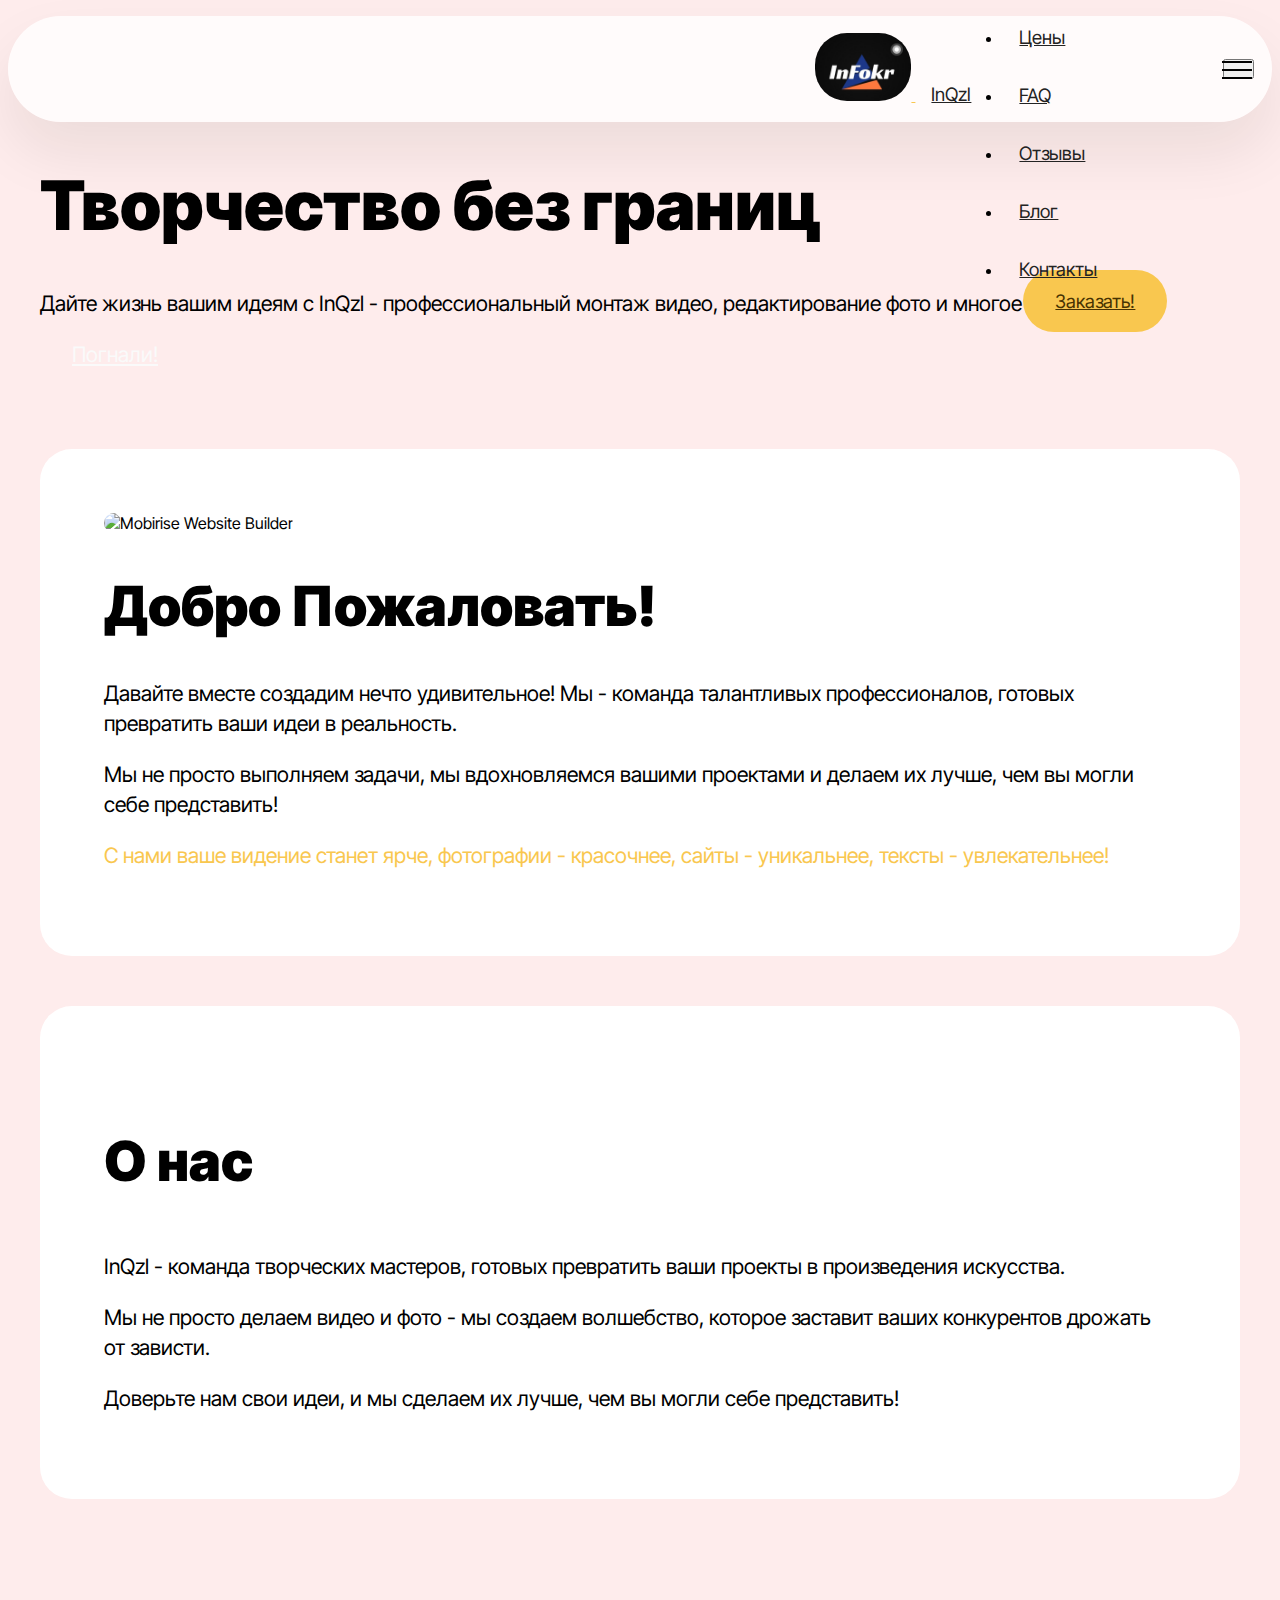
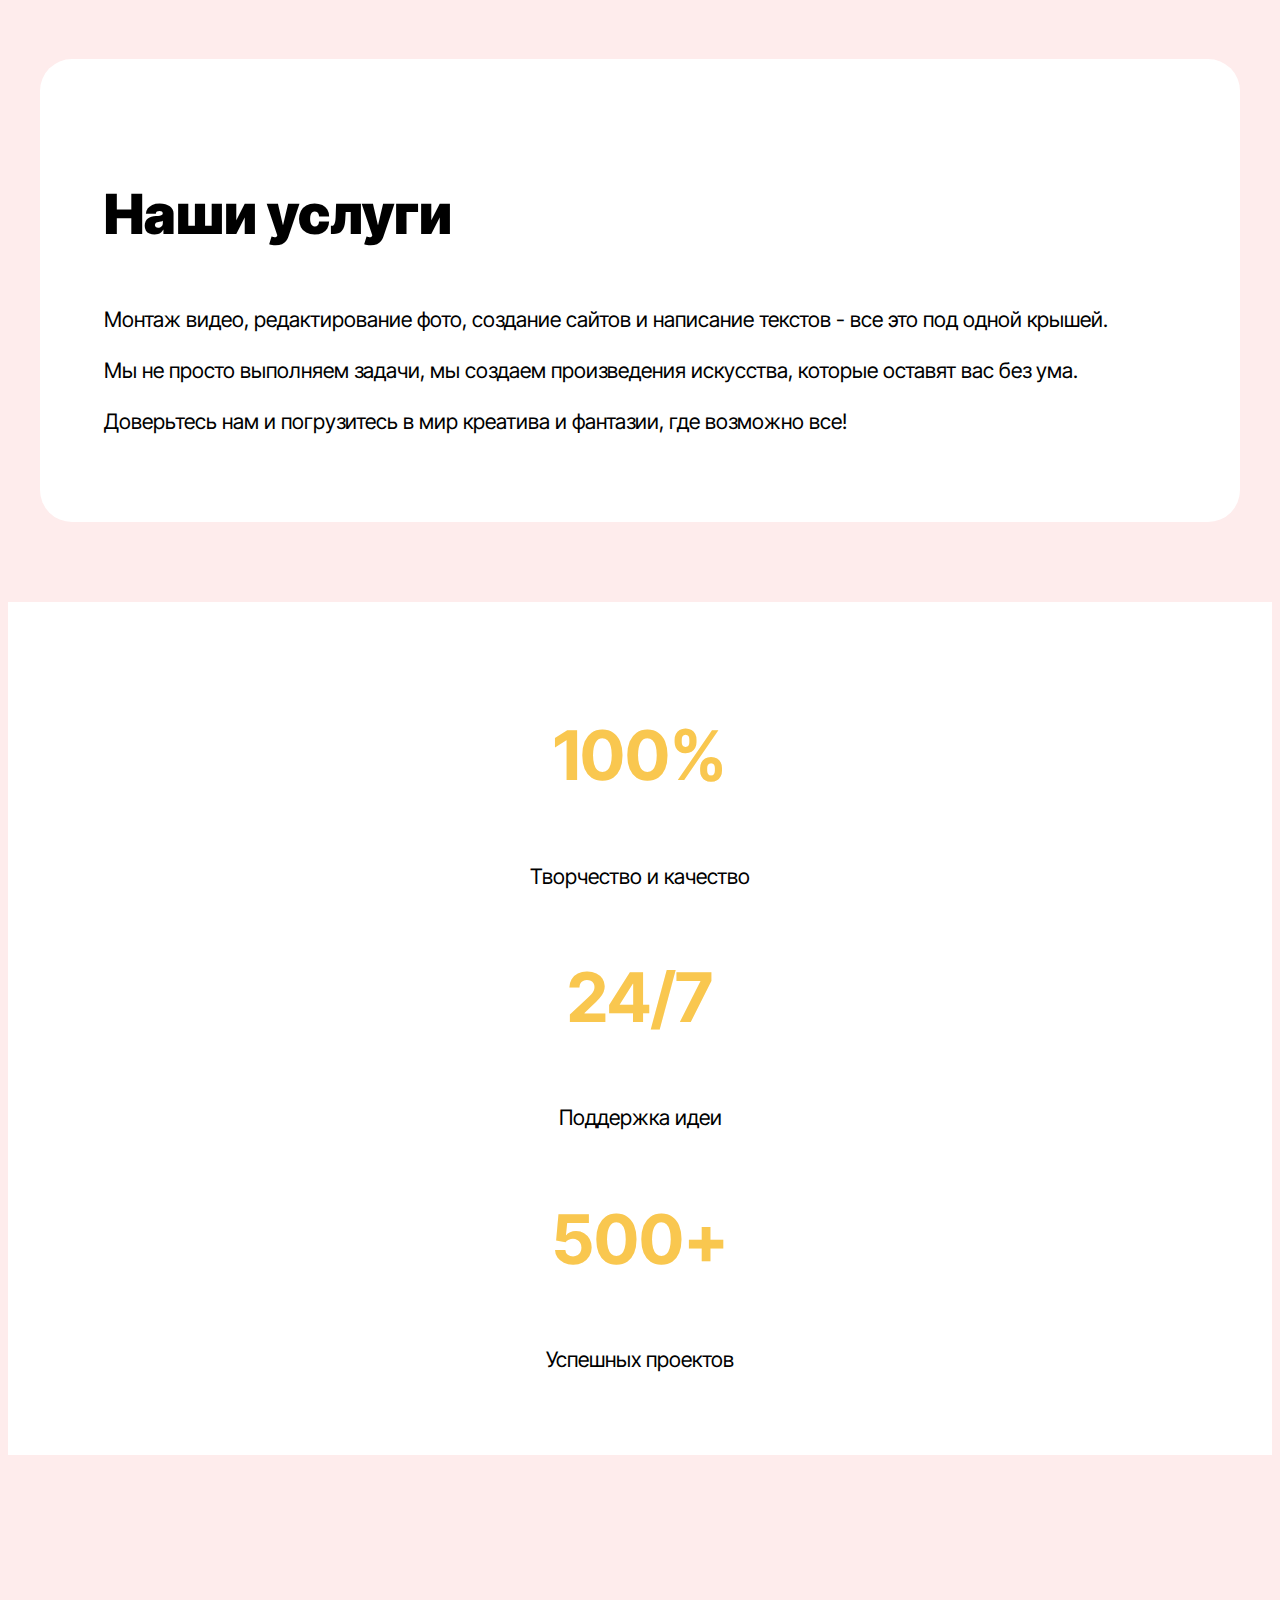
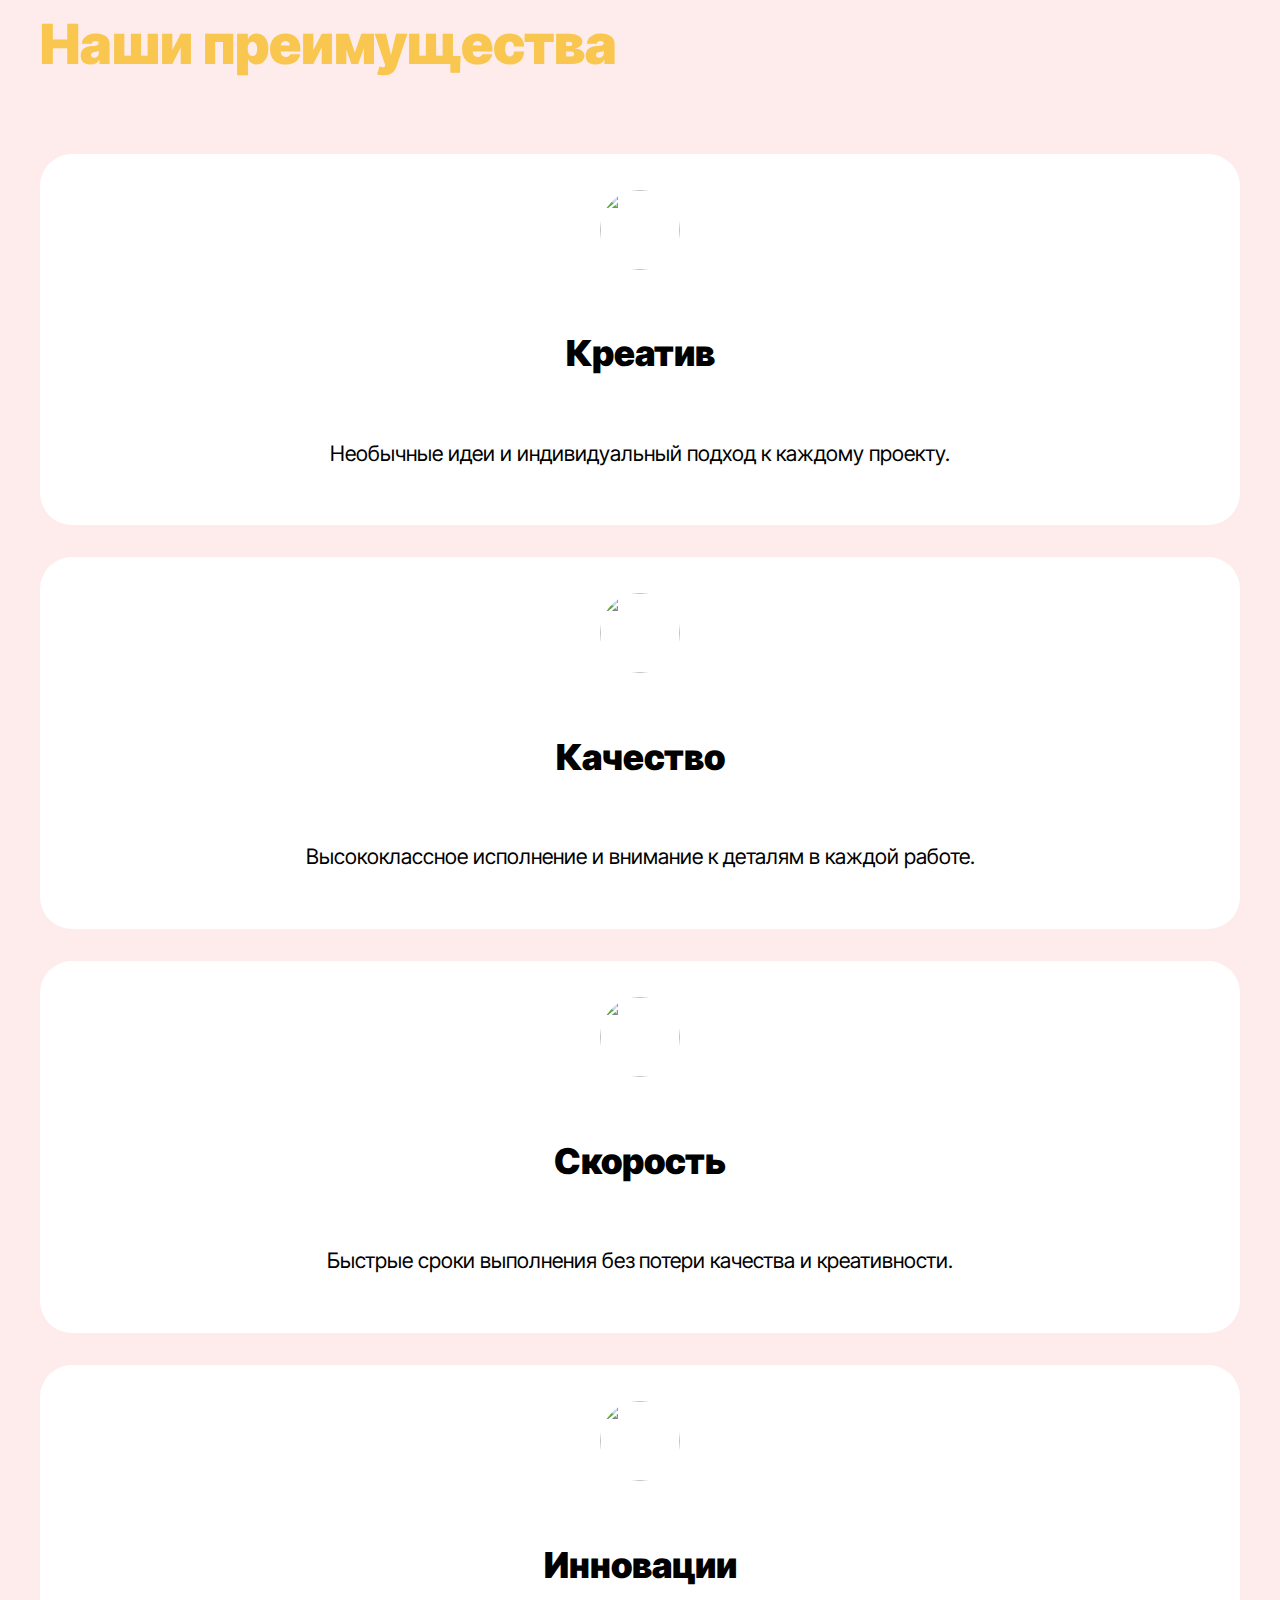
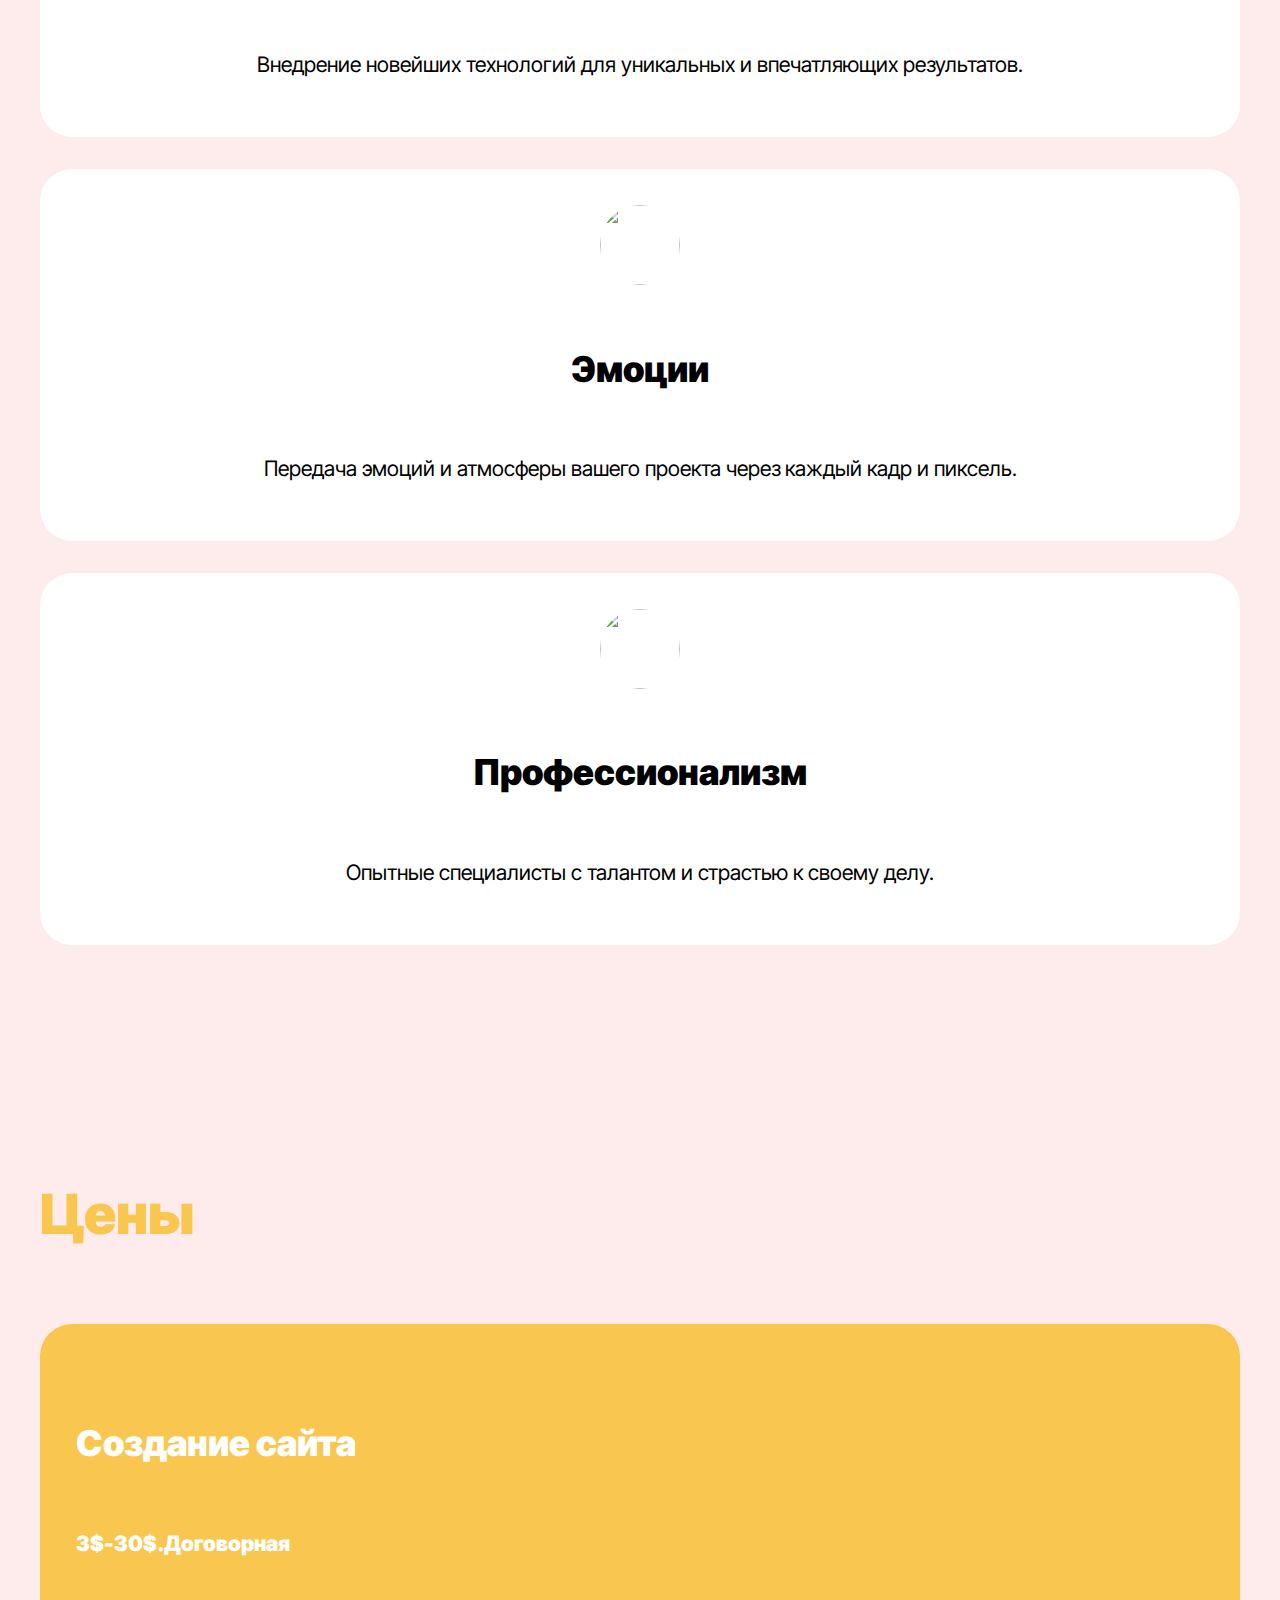
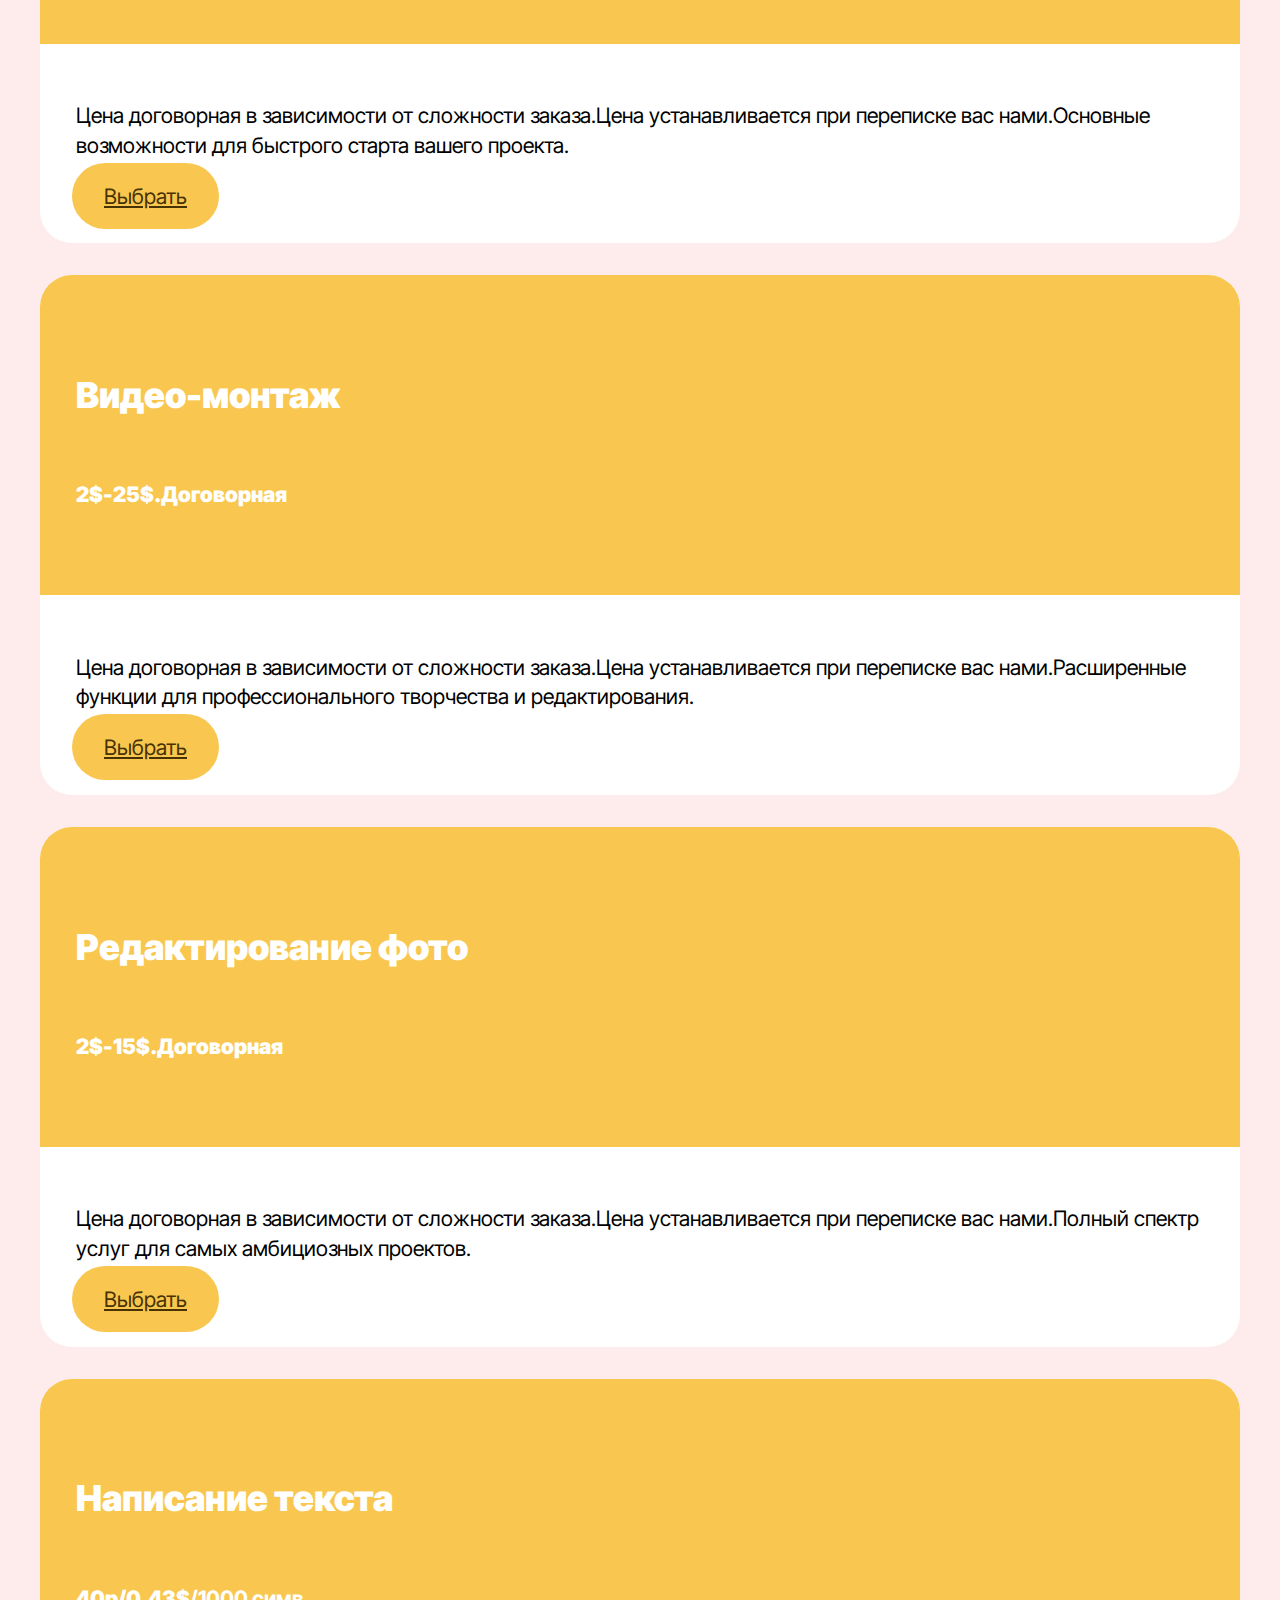
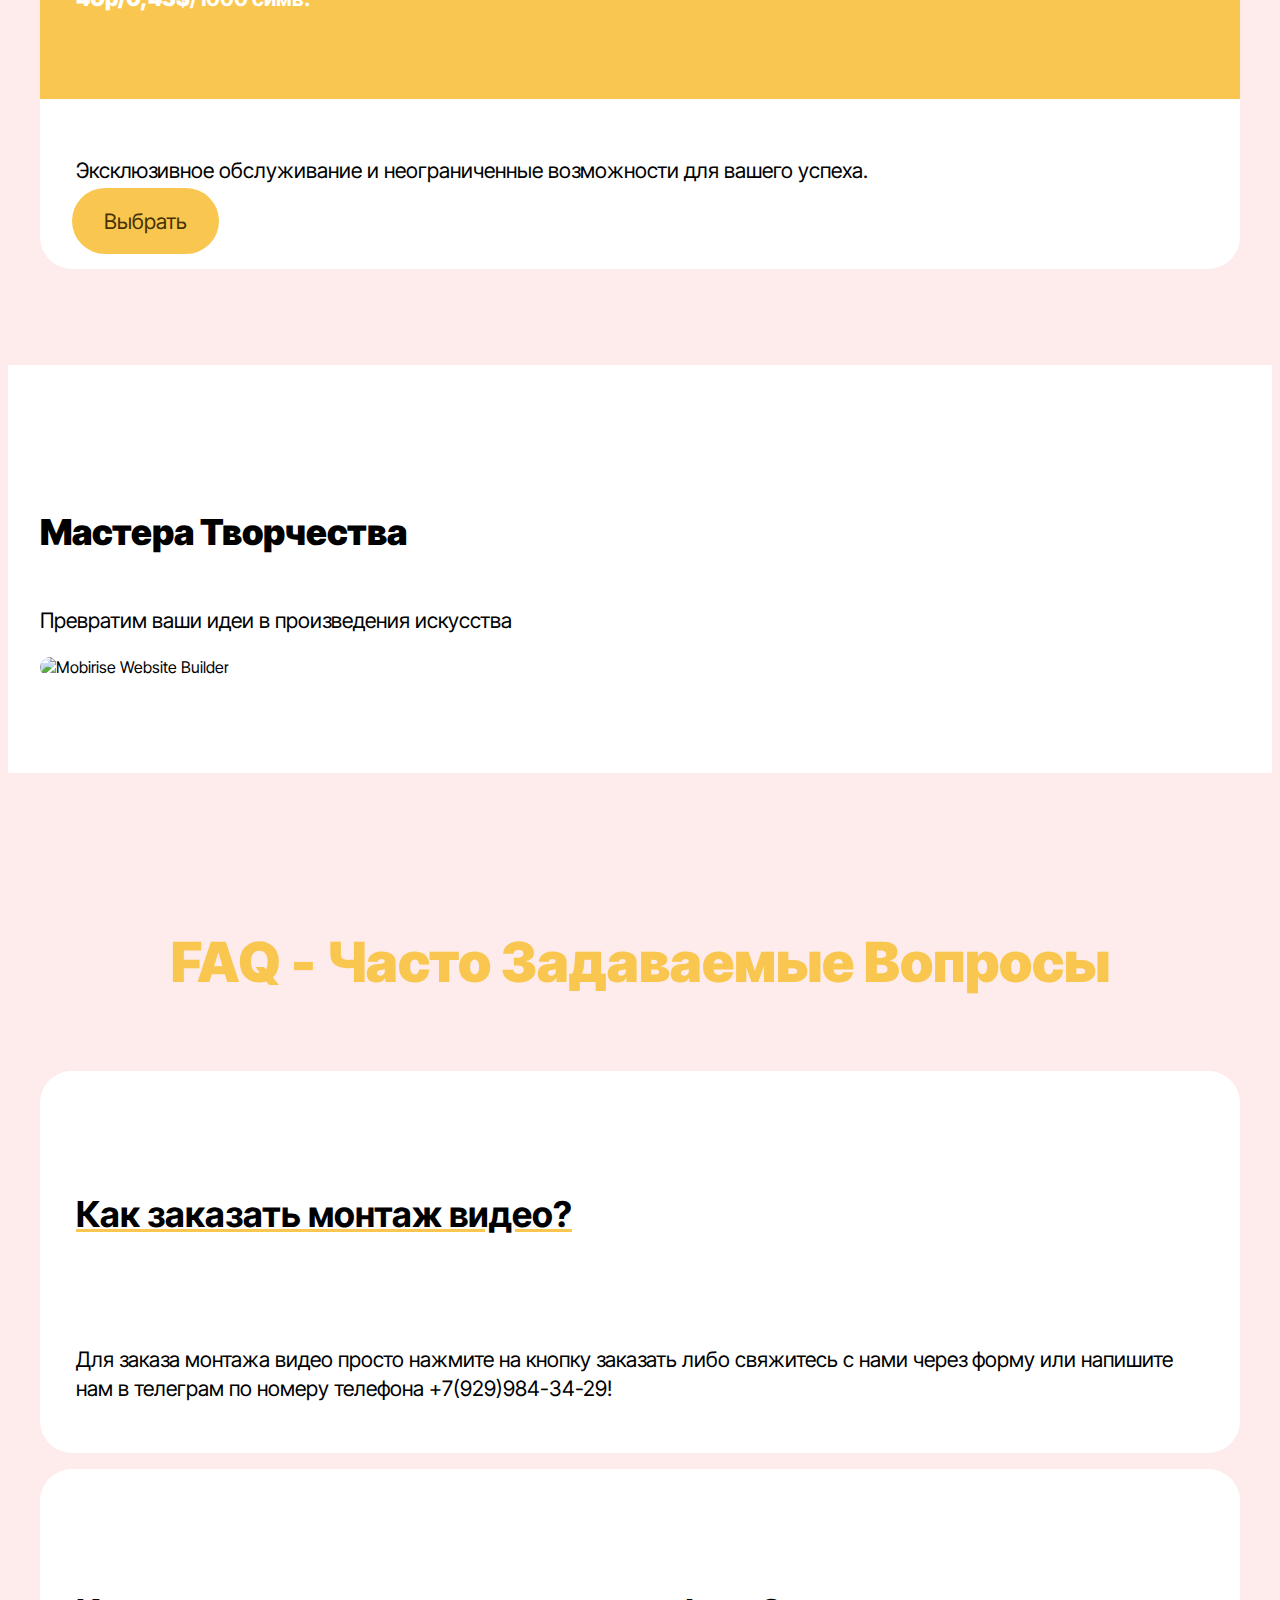
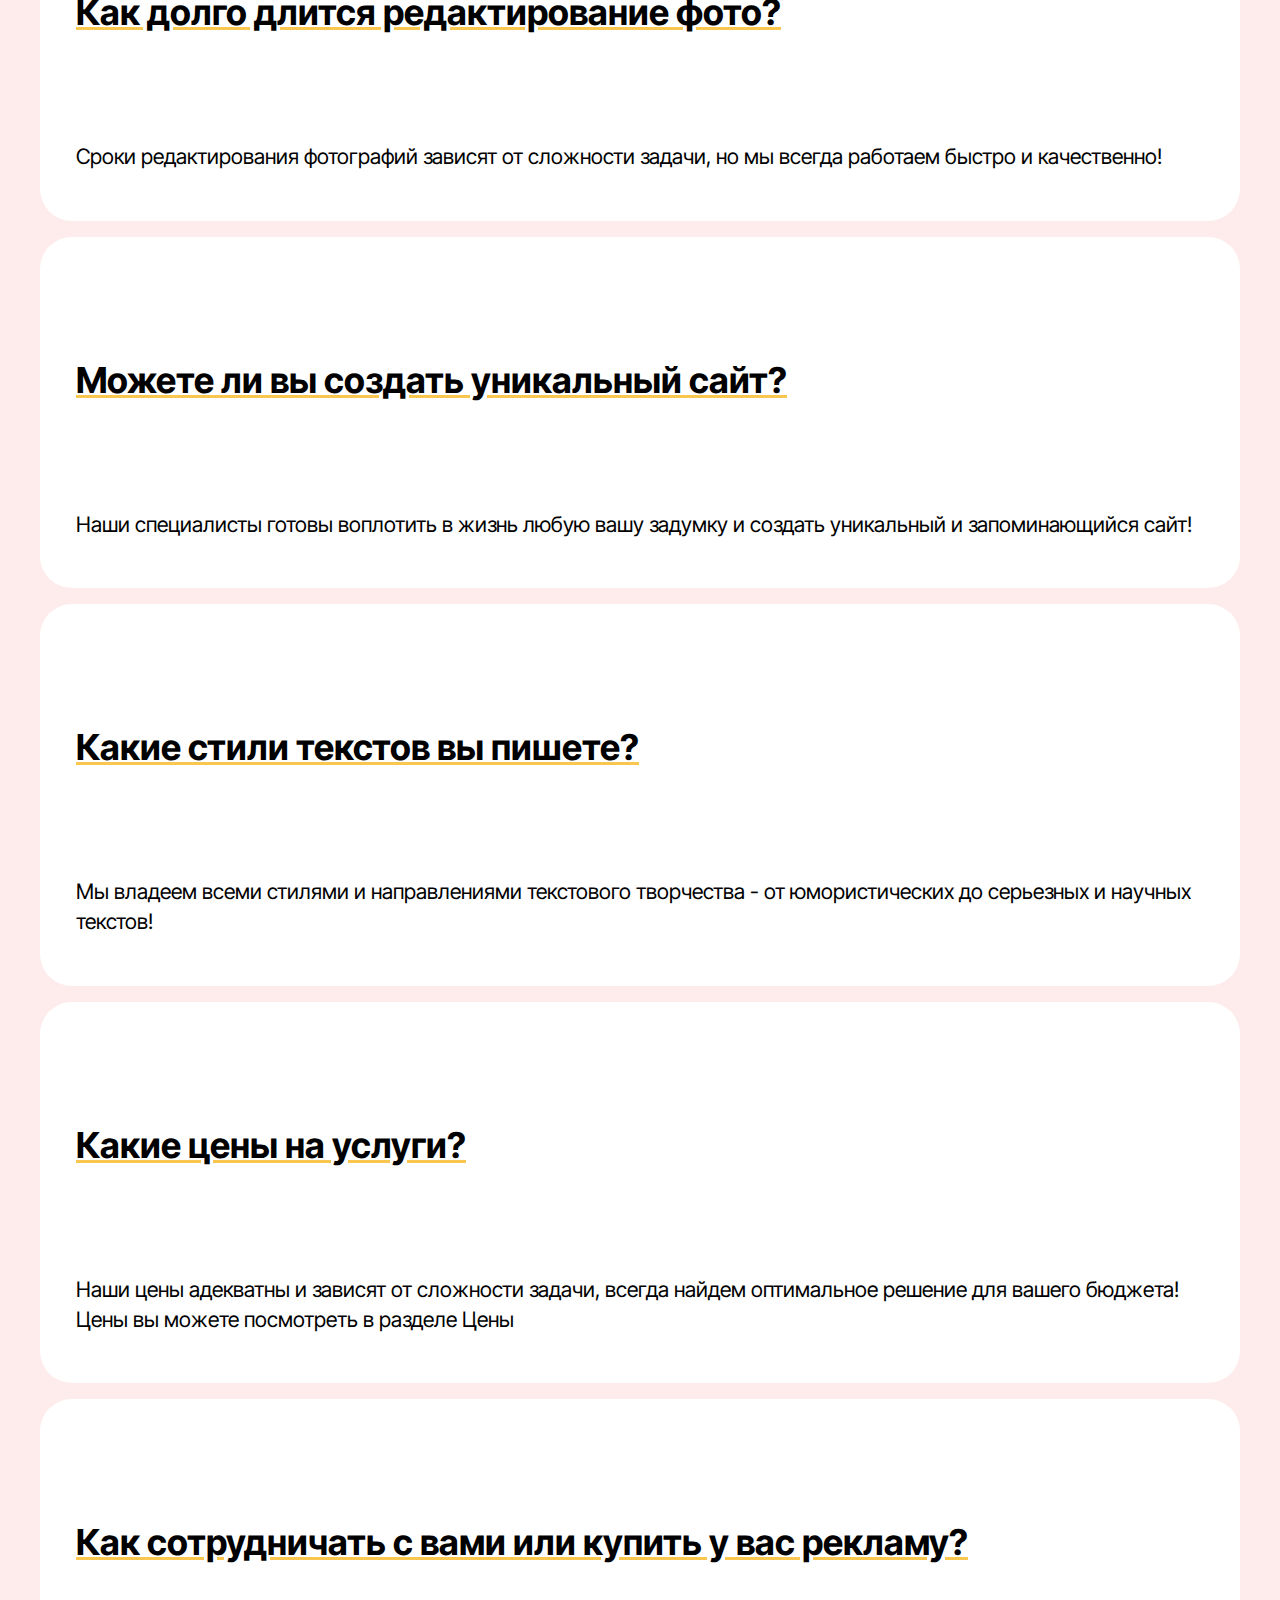
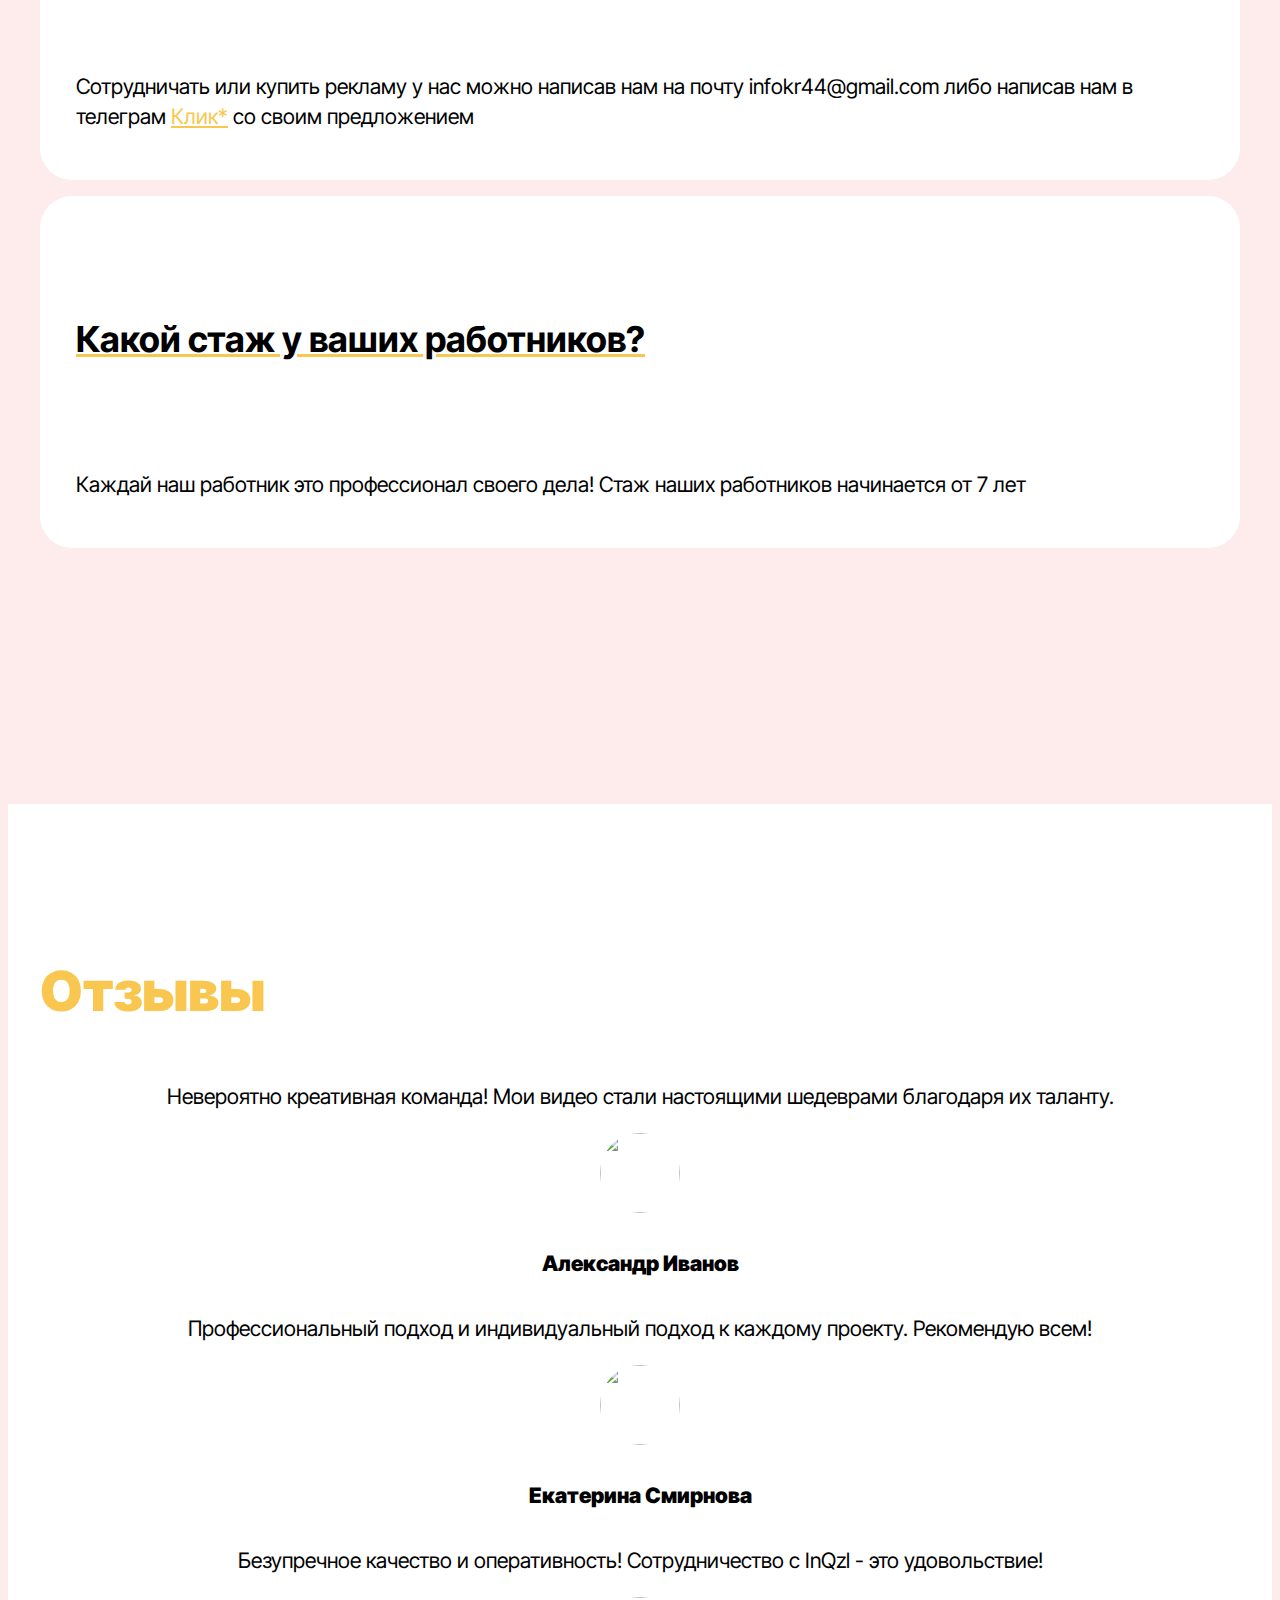
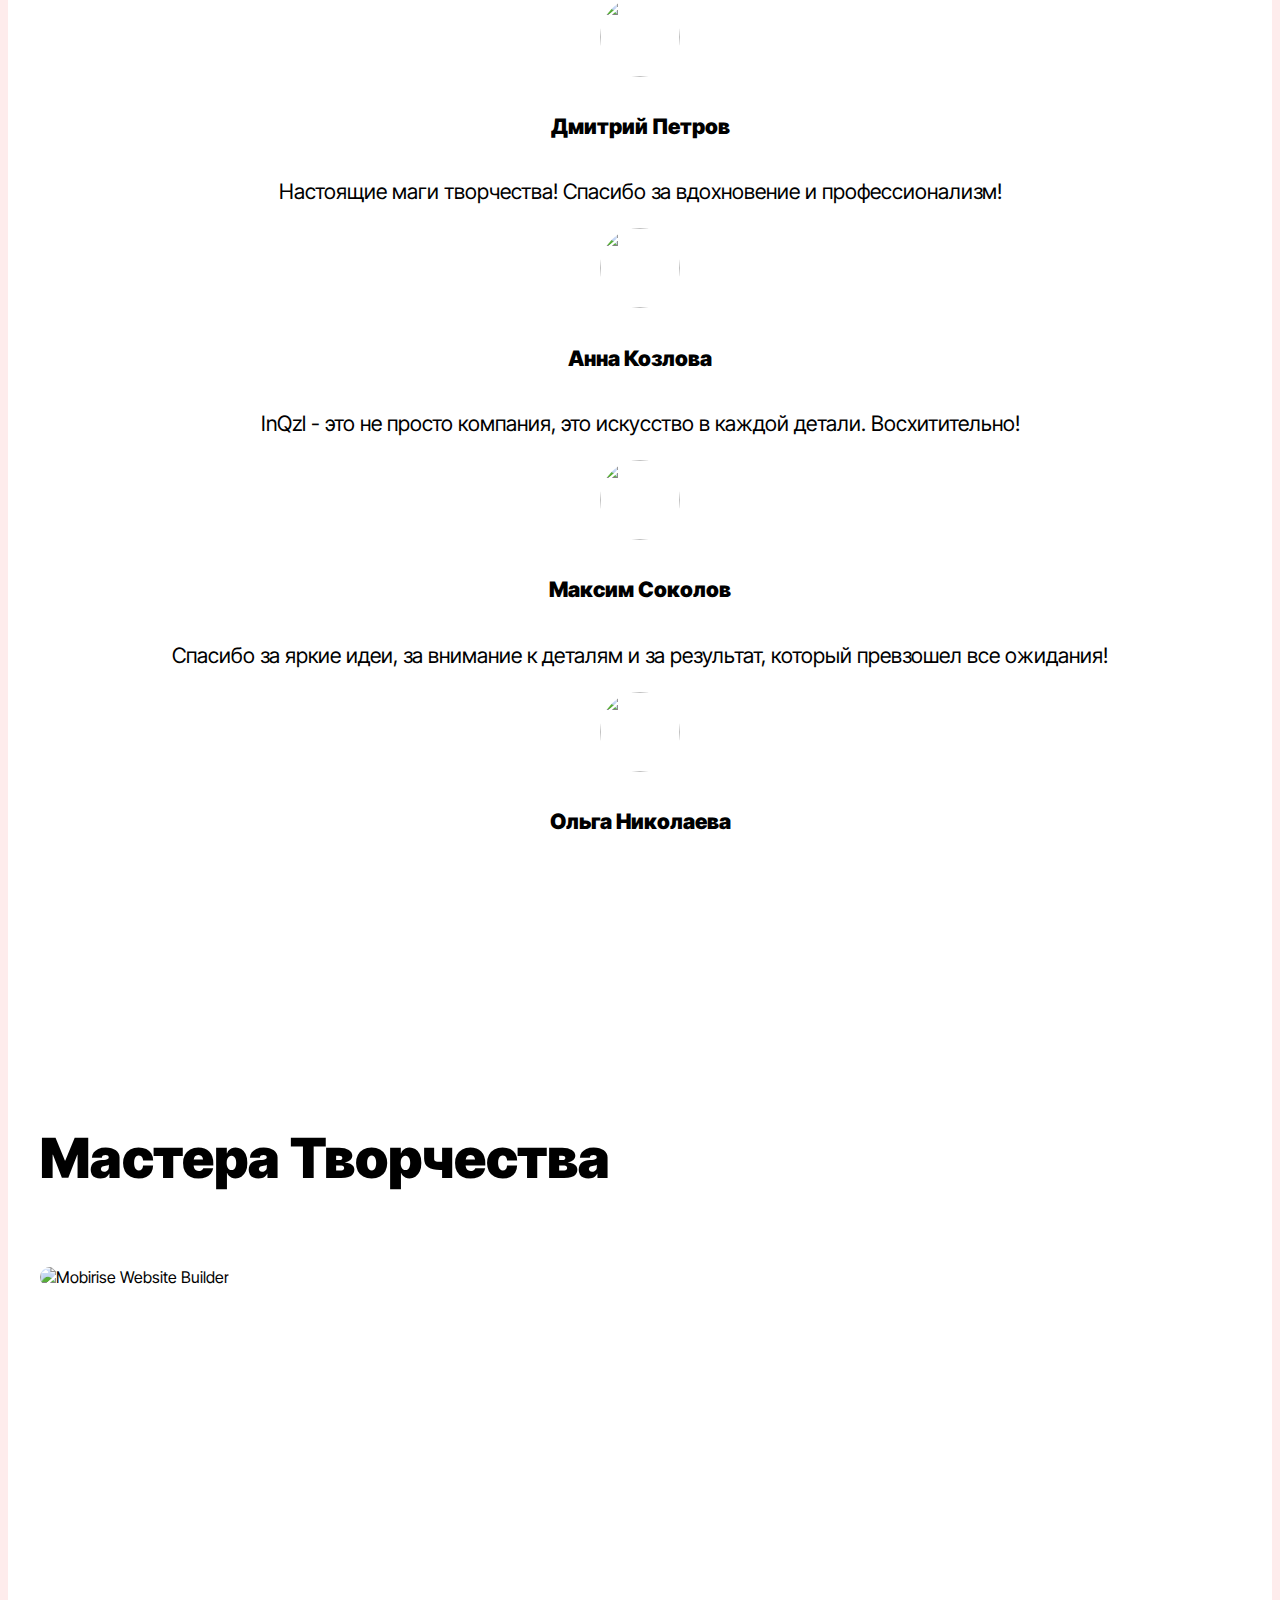
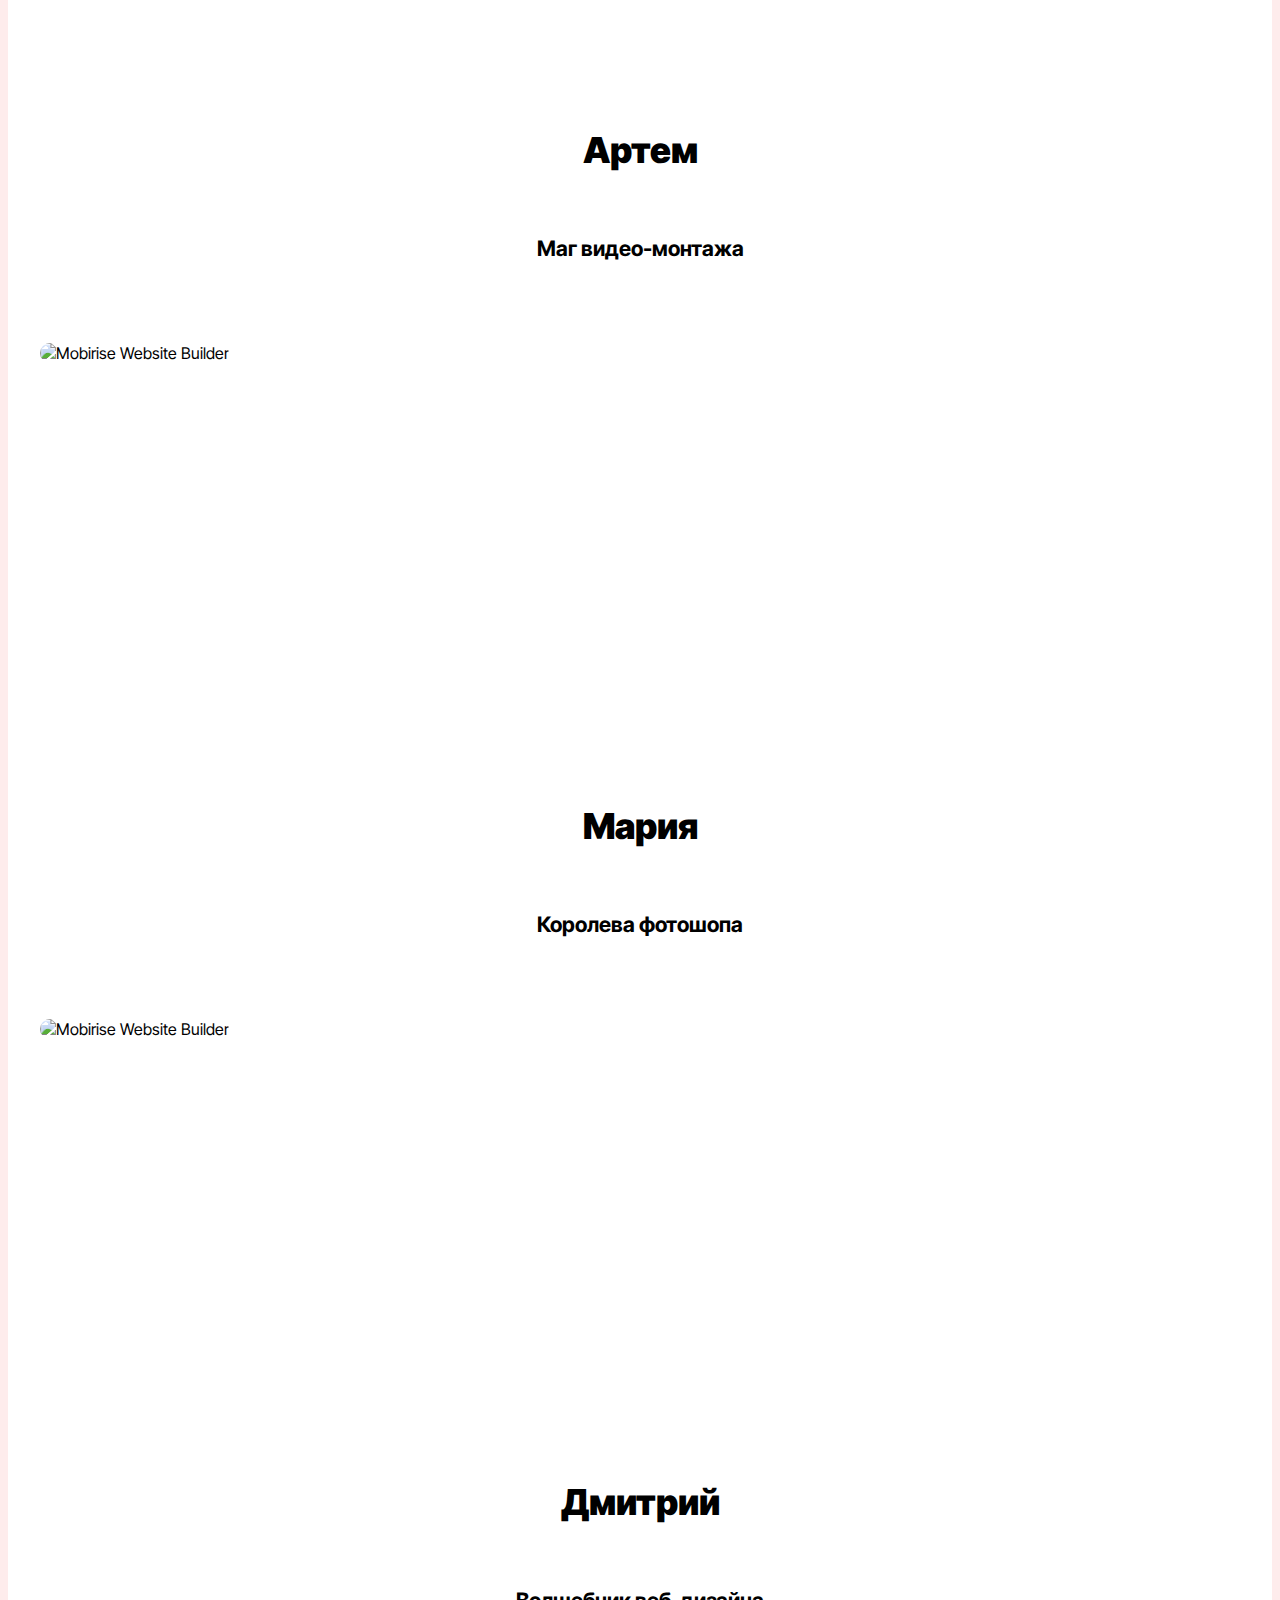
==== commit 2017b514: "Update index.html" ====
--- a/index.html
+++ b/index.html
@@ -21,6 +21,7 @@
   <noscript><link rel="stylesheet" href="https://fonts.googleapis.com/css2?family=Inter+Tight:wght@400;700&display=swap&display=swap"></noscript>
   <link rel="stylesheet" href="style.css" type="text/css">
   <link rel="stylesheet" href="https://r.mobirisesite.com/436427/assets/web/assets/mobirise-icons2/mobirise2.css?rnd=1715416826782">
+<meta name="google-site-verification" content="jEyoKgCuGqBxQx29cHNK5PwK22STjnlMZtuX3amRRzo" />
   
   <link rel="stylesheet" href="https://r.mobirisesite.com/436427/assets/bootstrap/css/bootstrap-grid.min.css?rnd=1715416826783">
   
@@ -177,7 +178,7 @@
 						<img src="IMG_20240514_204234.jpg" alt="Mobirise Website Builder" style="height: 4.3rem;">
 					</a>
 				</span>
-				<span class="navbar-caption-wrap"><a class="navbar-caption text-black display-4" href="https://mobiri.se">InFokr</a></span>
+				<span class="navbar-caption-wrap"><a class="navbar-caption text-black display-4" href="https://mobiri.se">InQzl</a></span>
 			</div>
 			<button class="navbar-toggler" type="button" data-toggle="collapse" data-bs-toggle="collapse" data-target="#navbarSupportedContent" data-bs-target="#navbarSupportedContent" aria-controls="navbarNavAltMarkup" aria-expanded="false" aria-label="Toggle navigation">
 				<div class="hamburger">
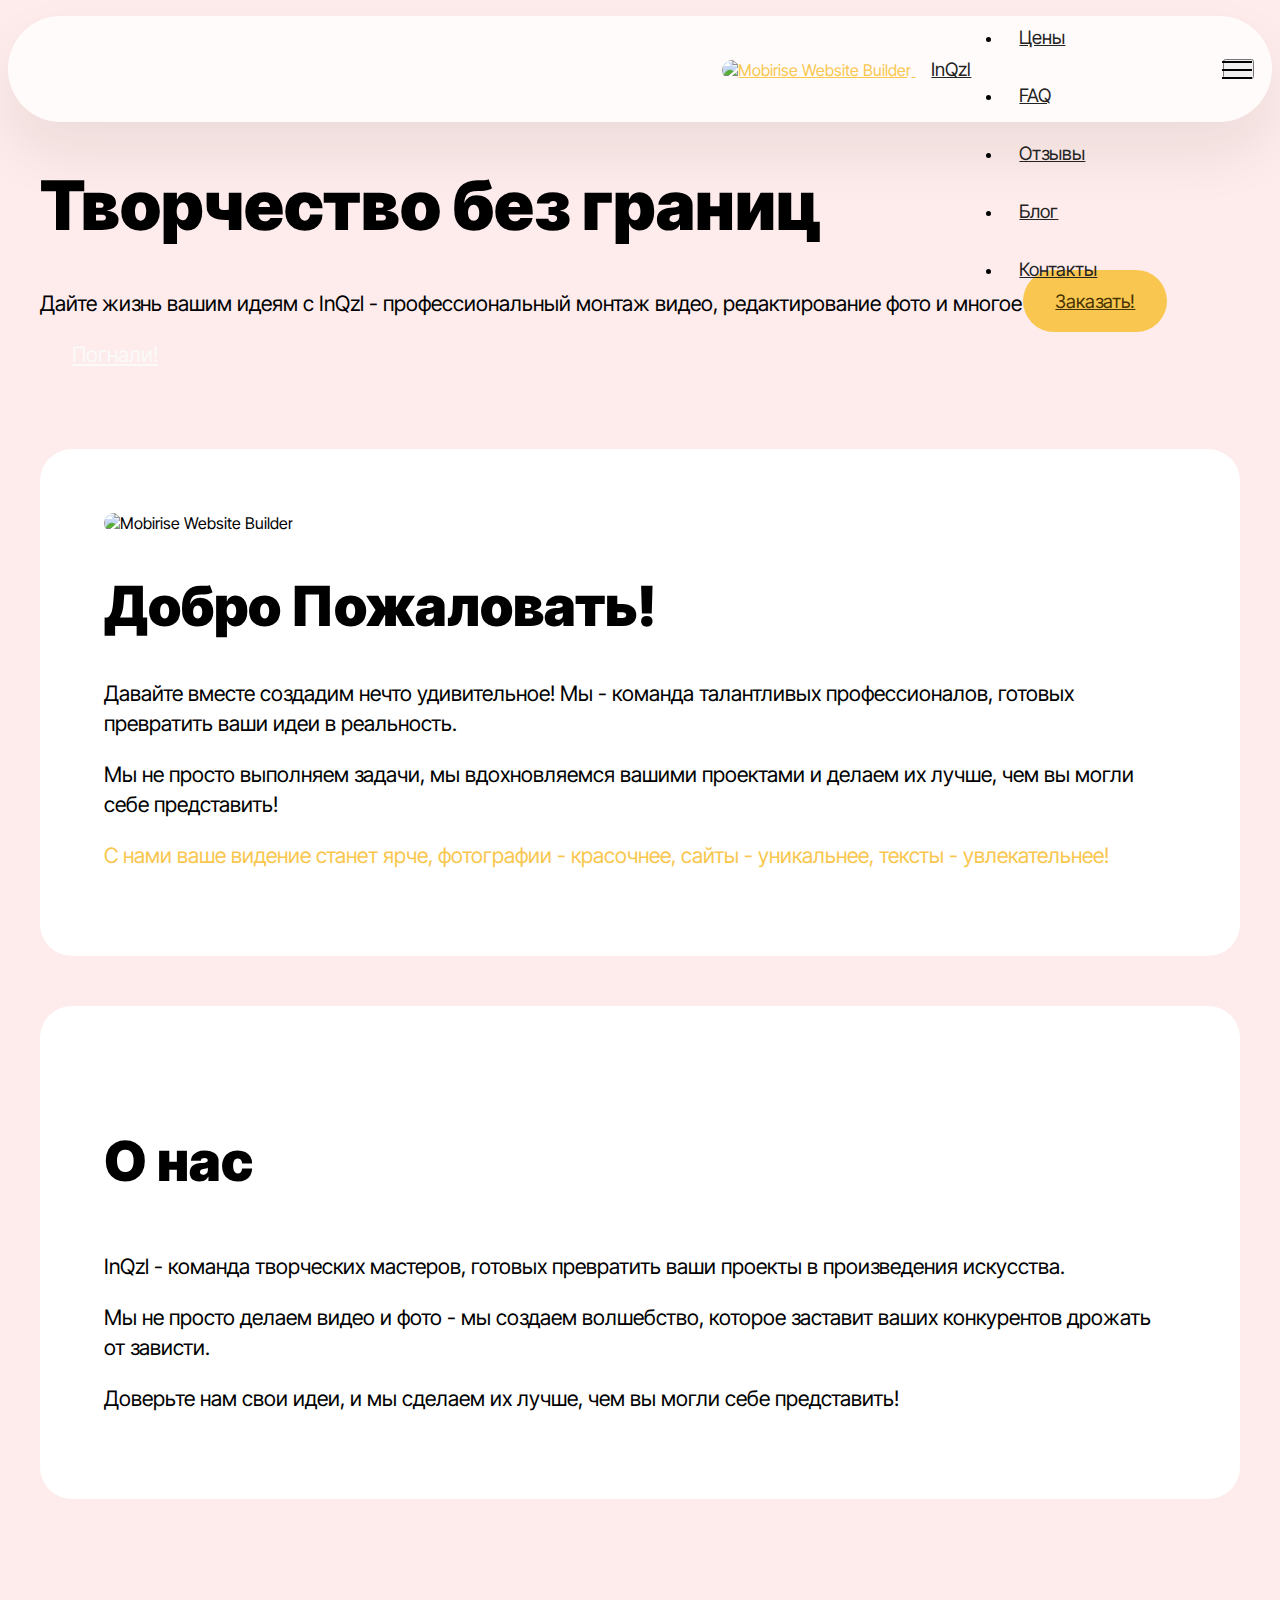
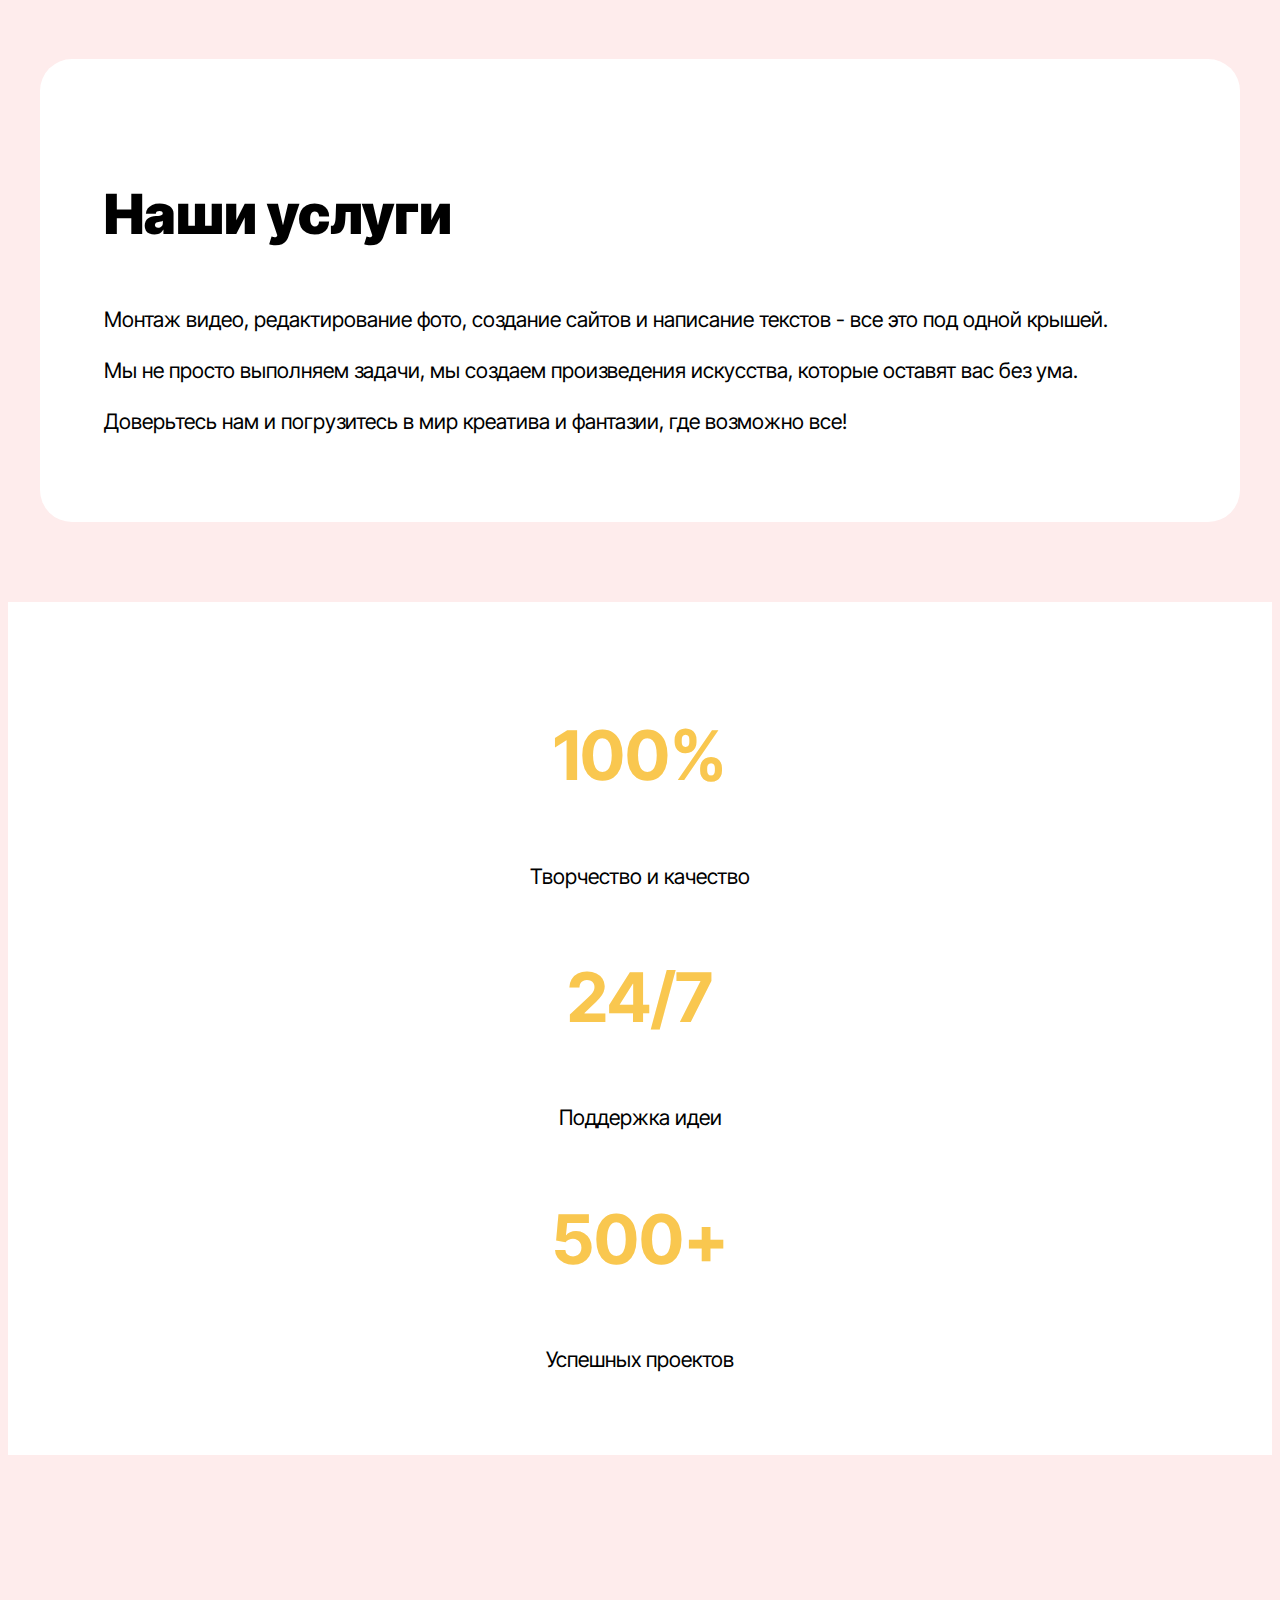
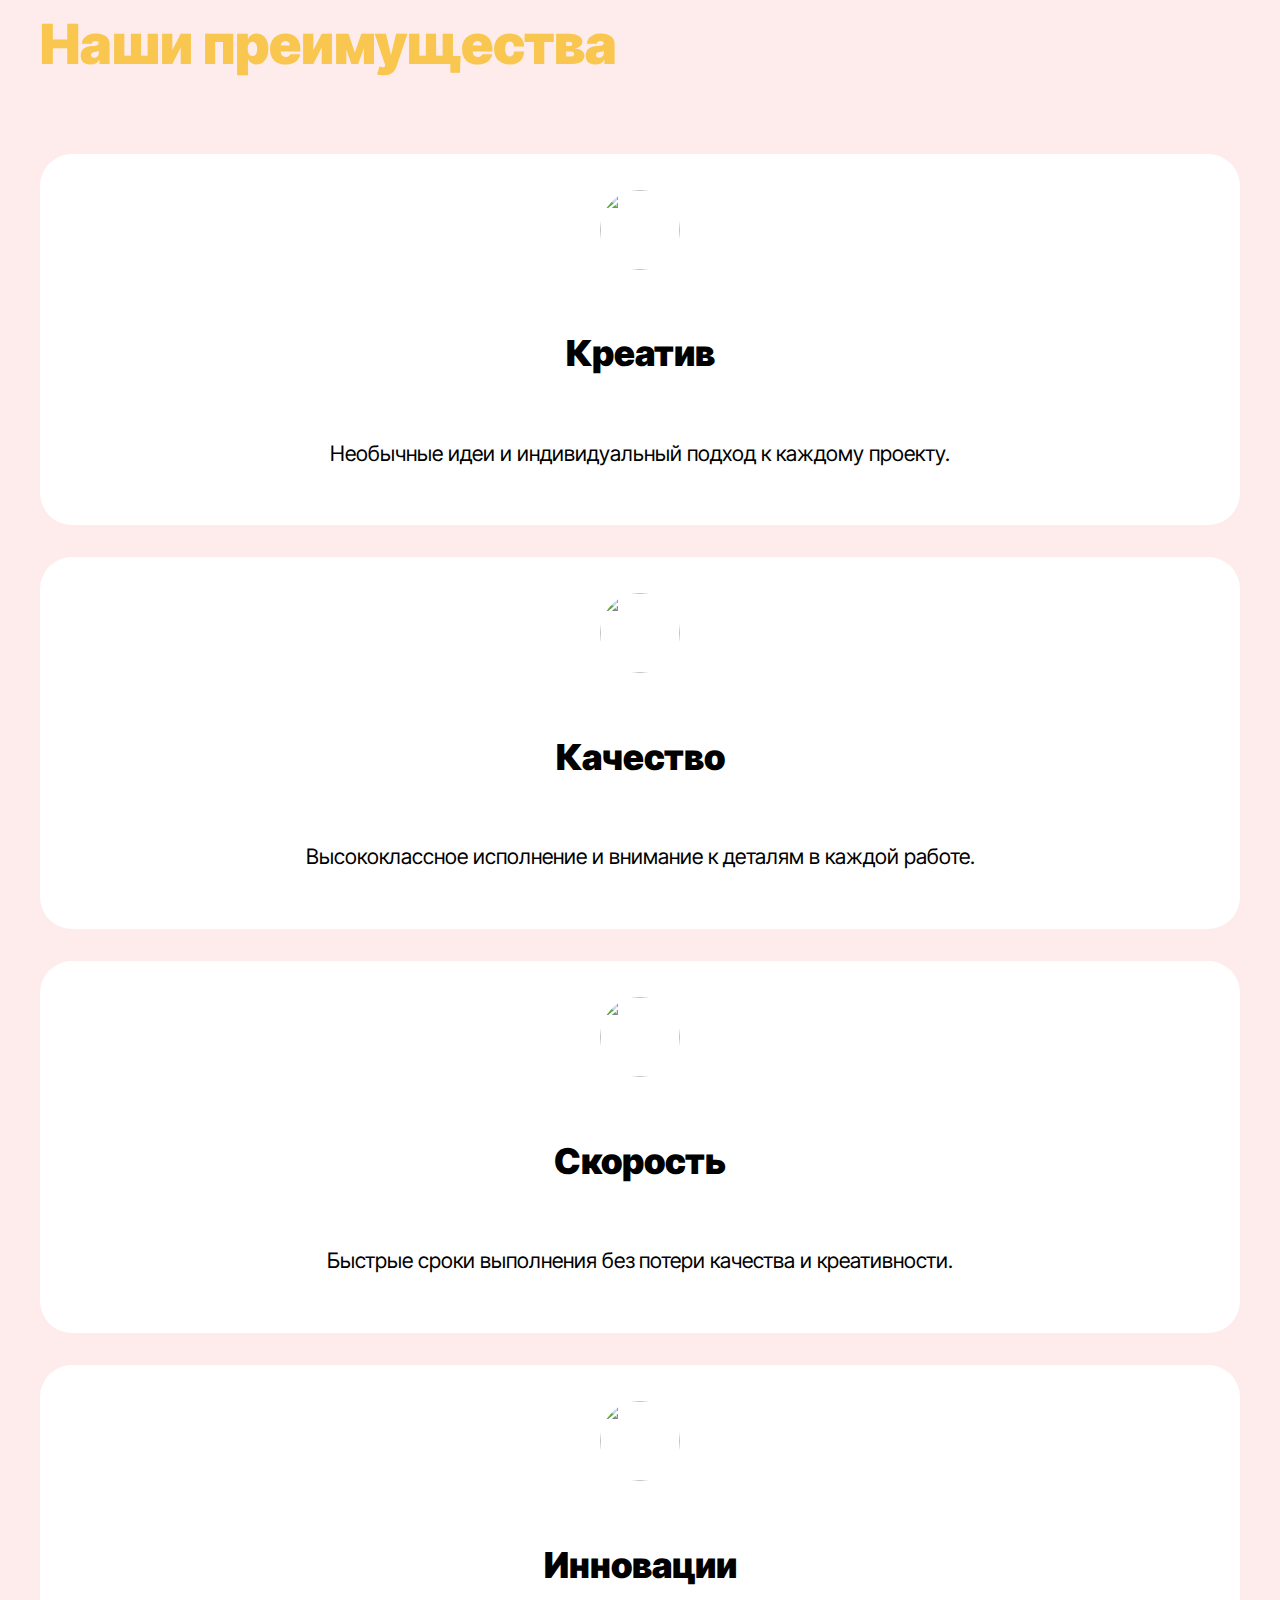
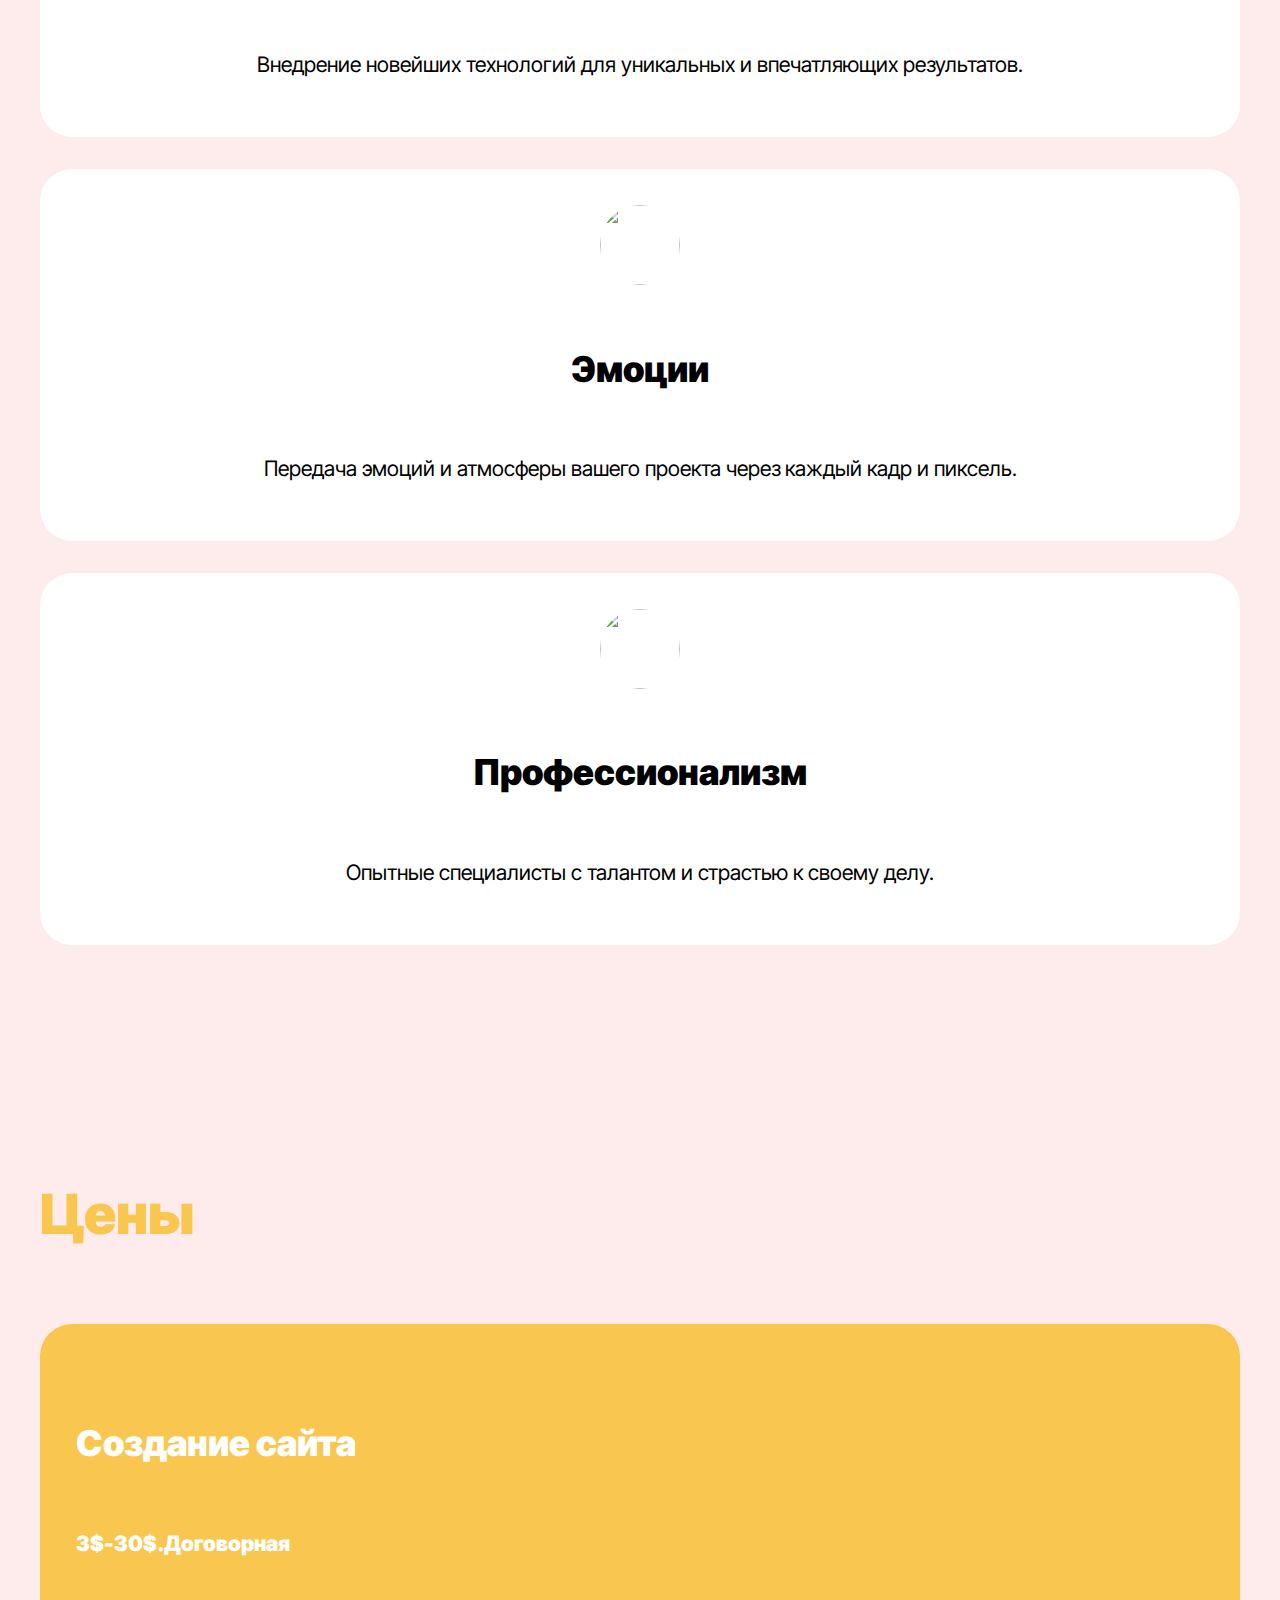
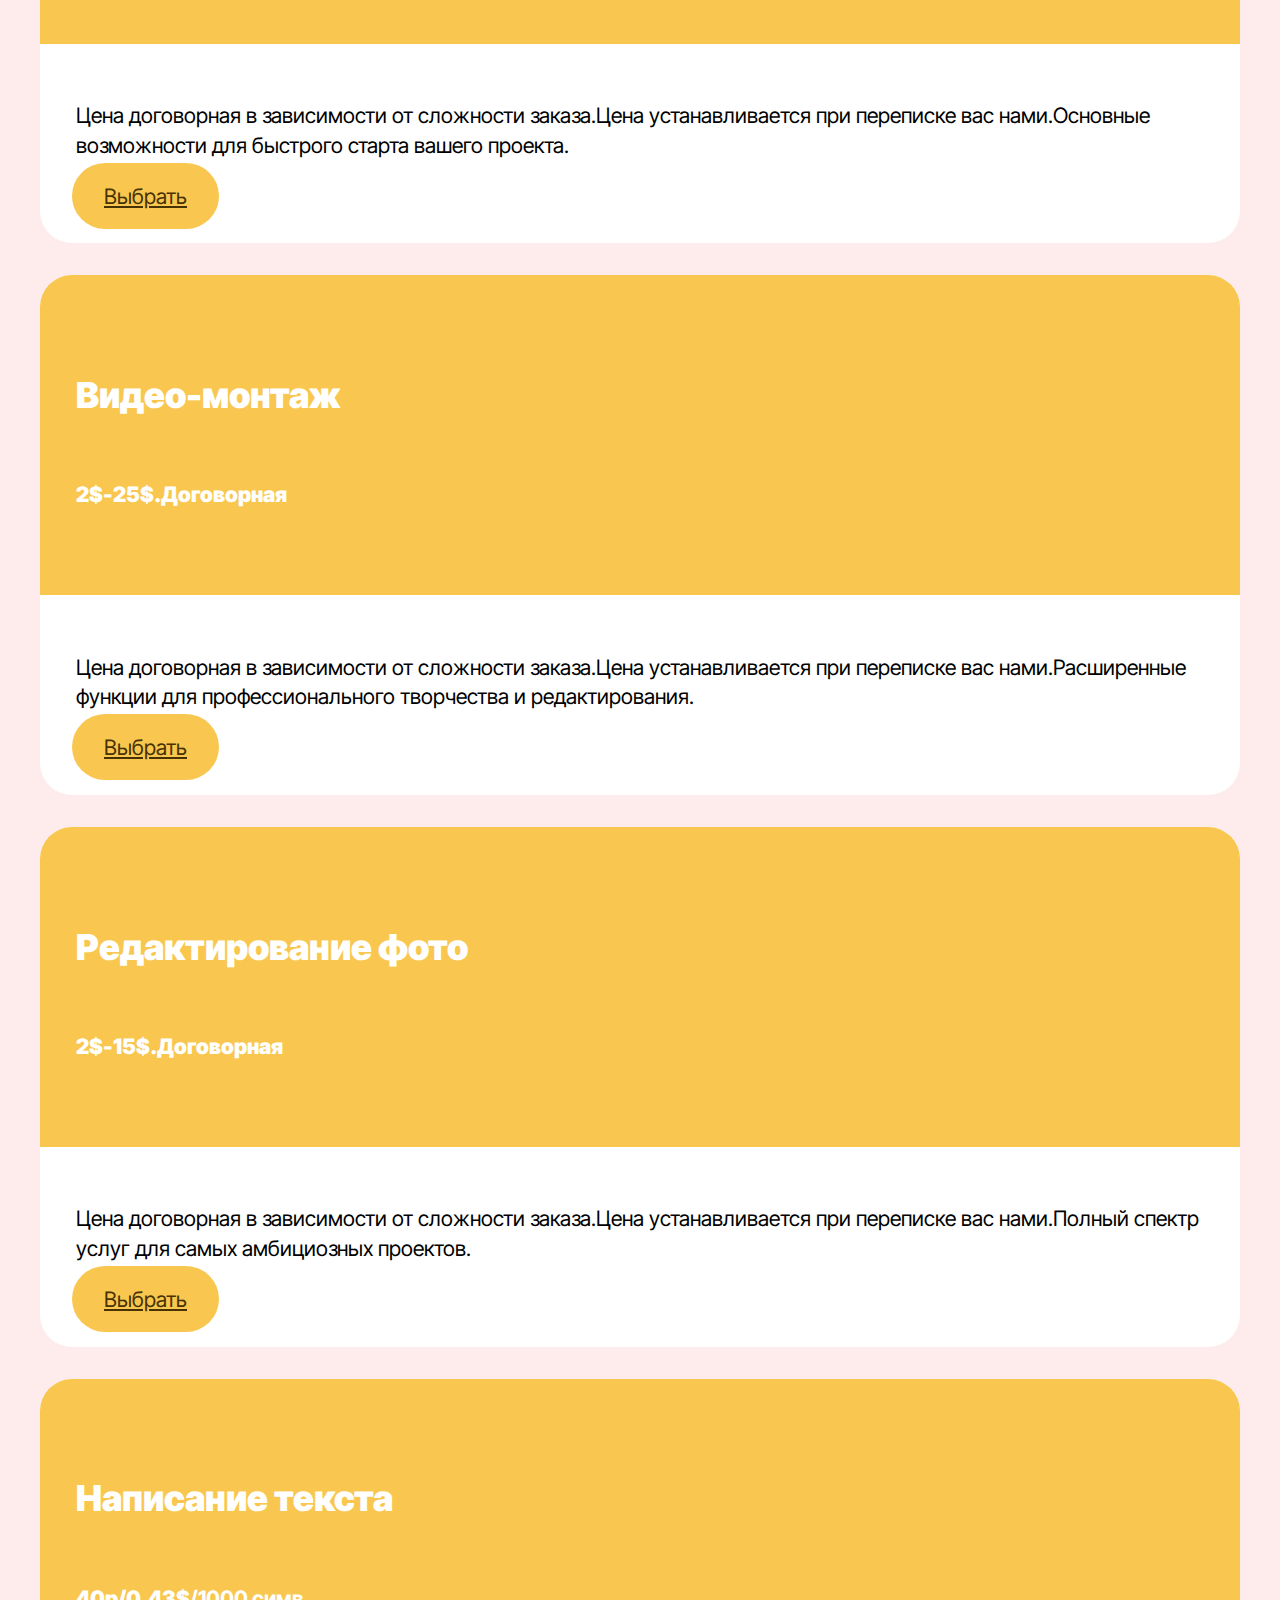
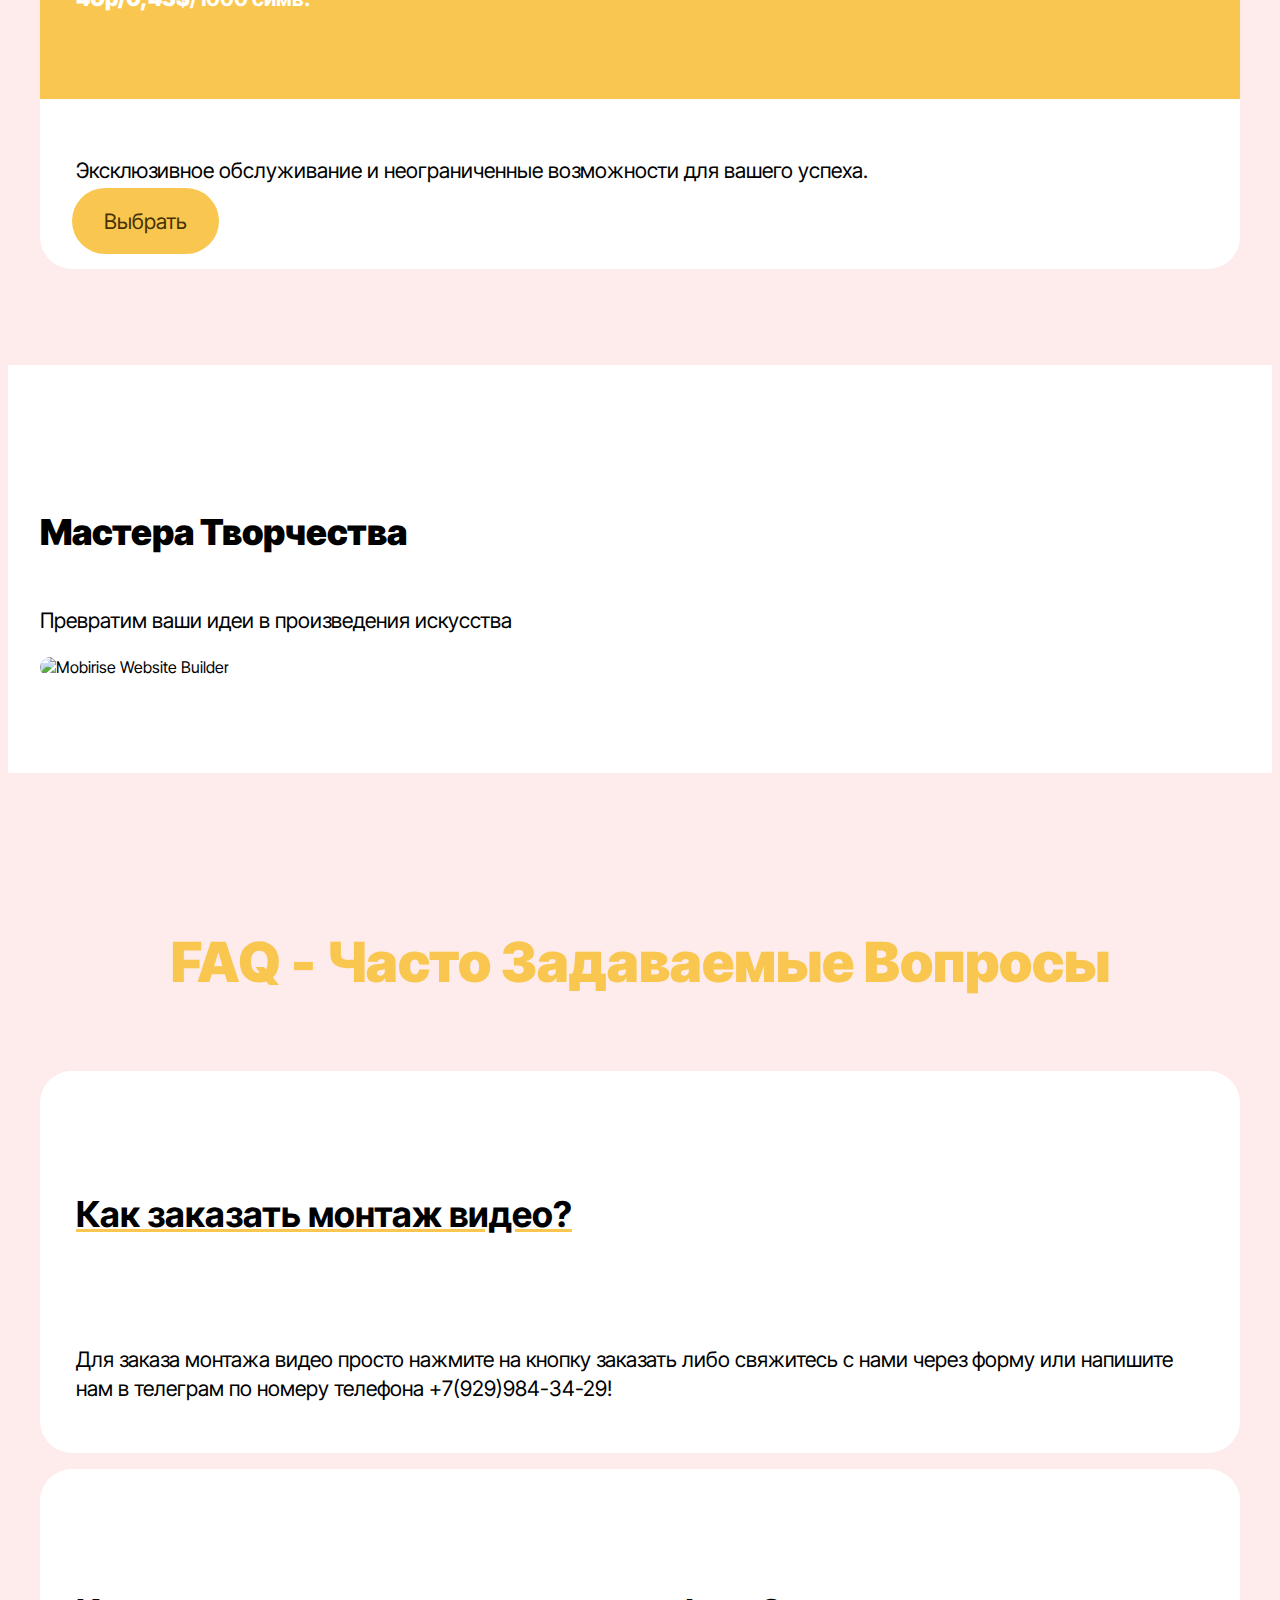
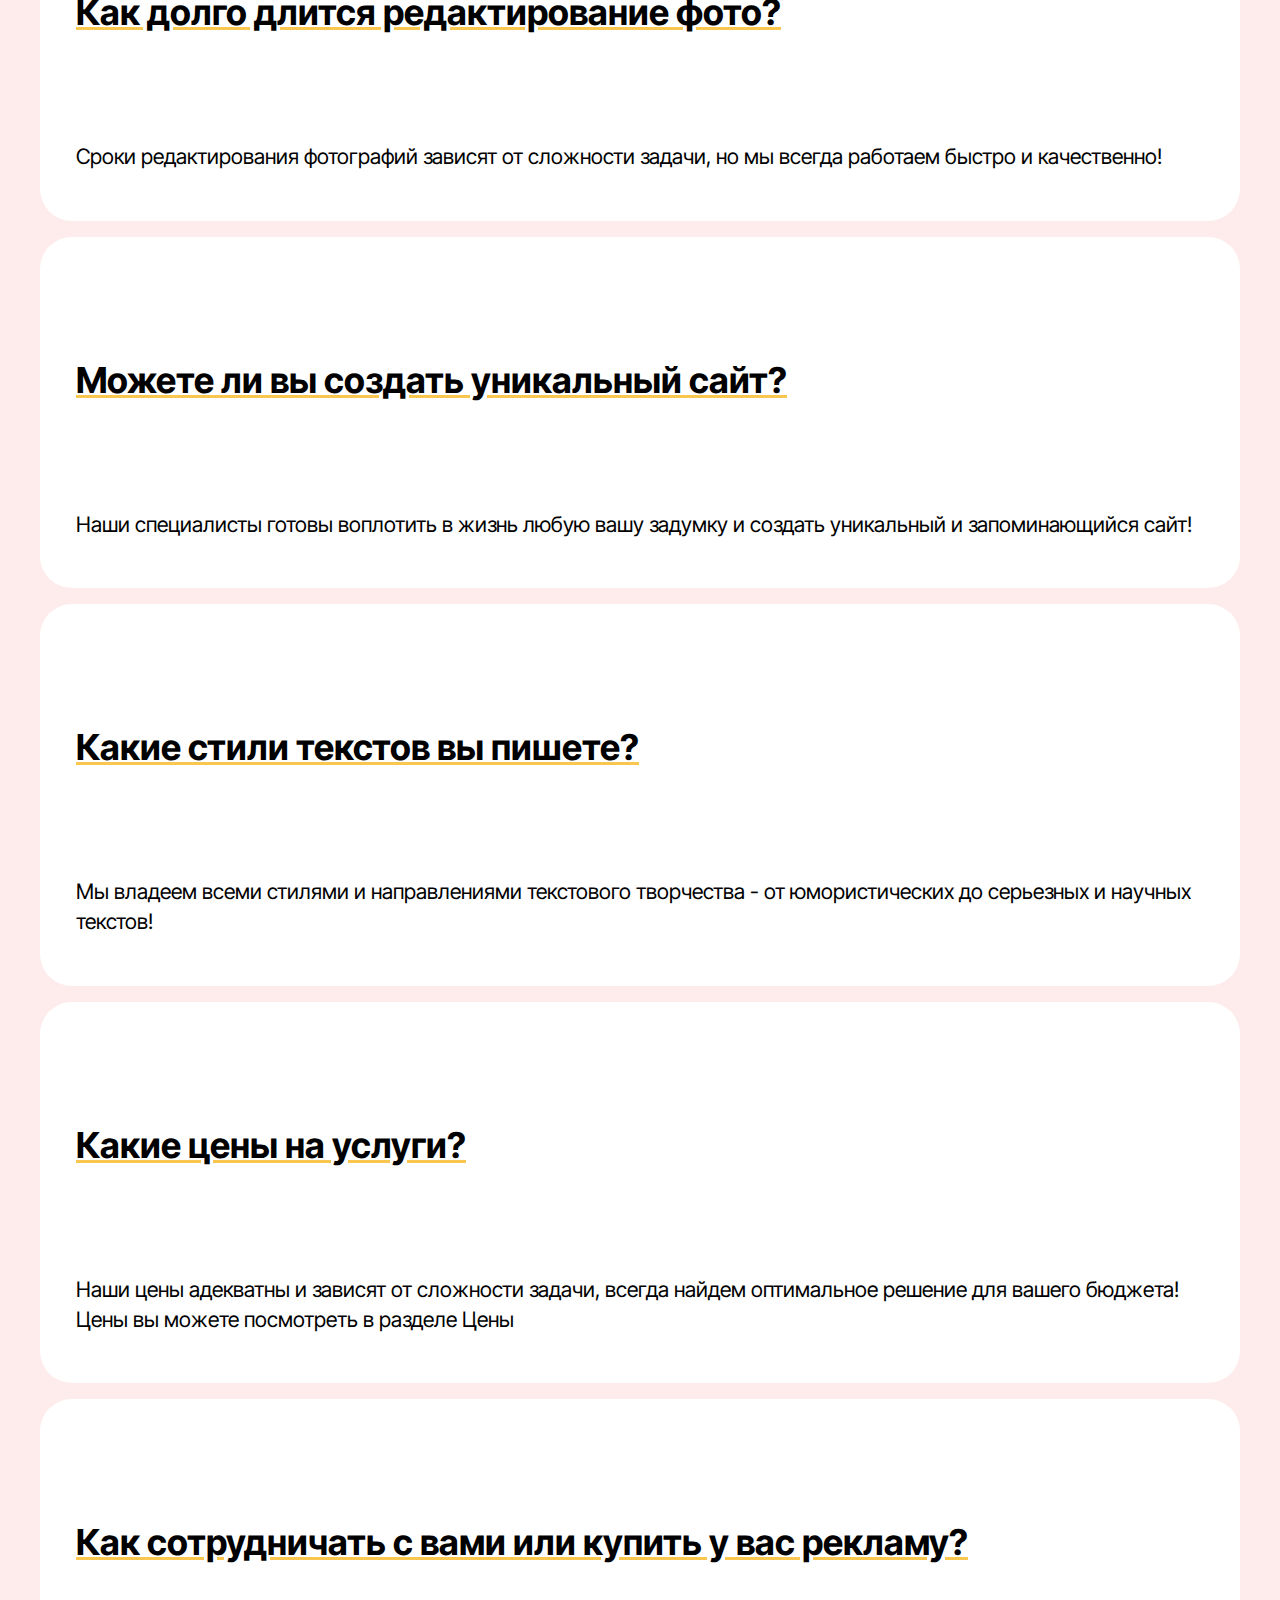
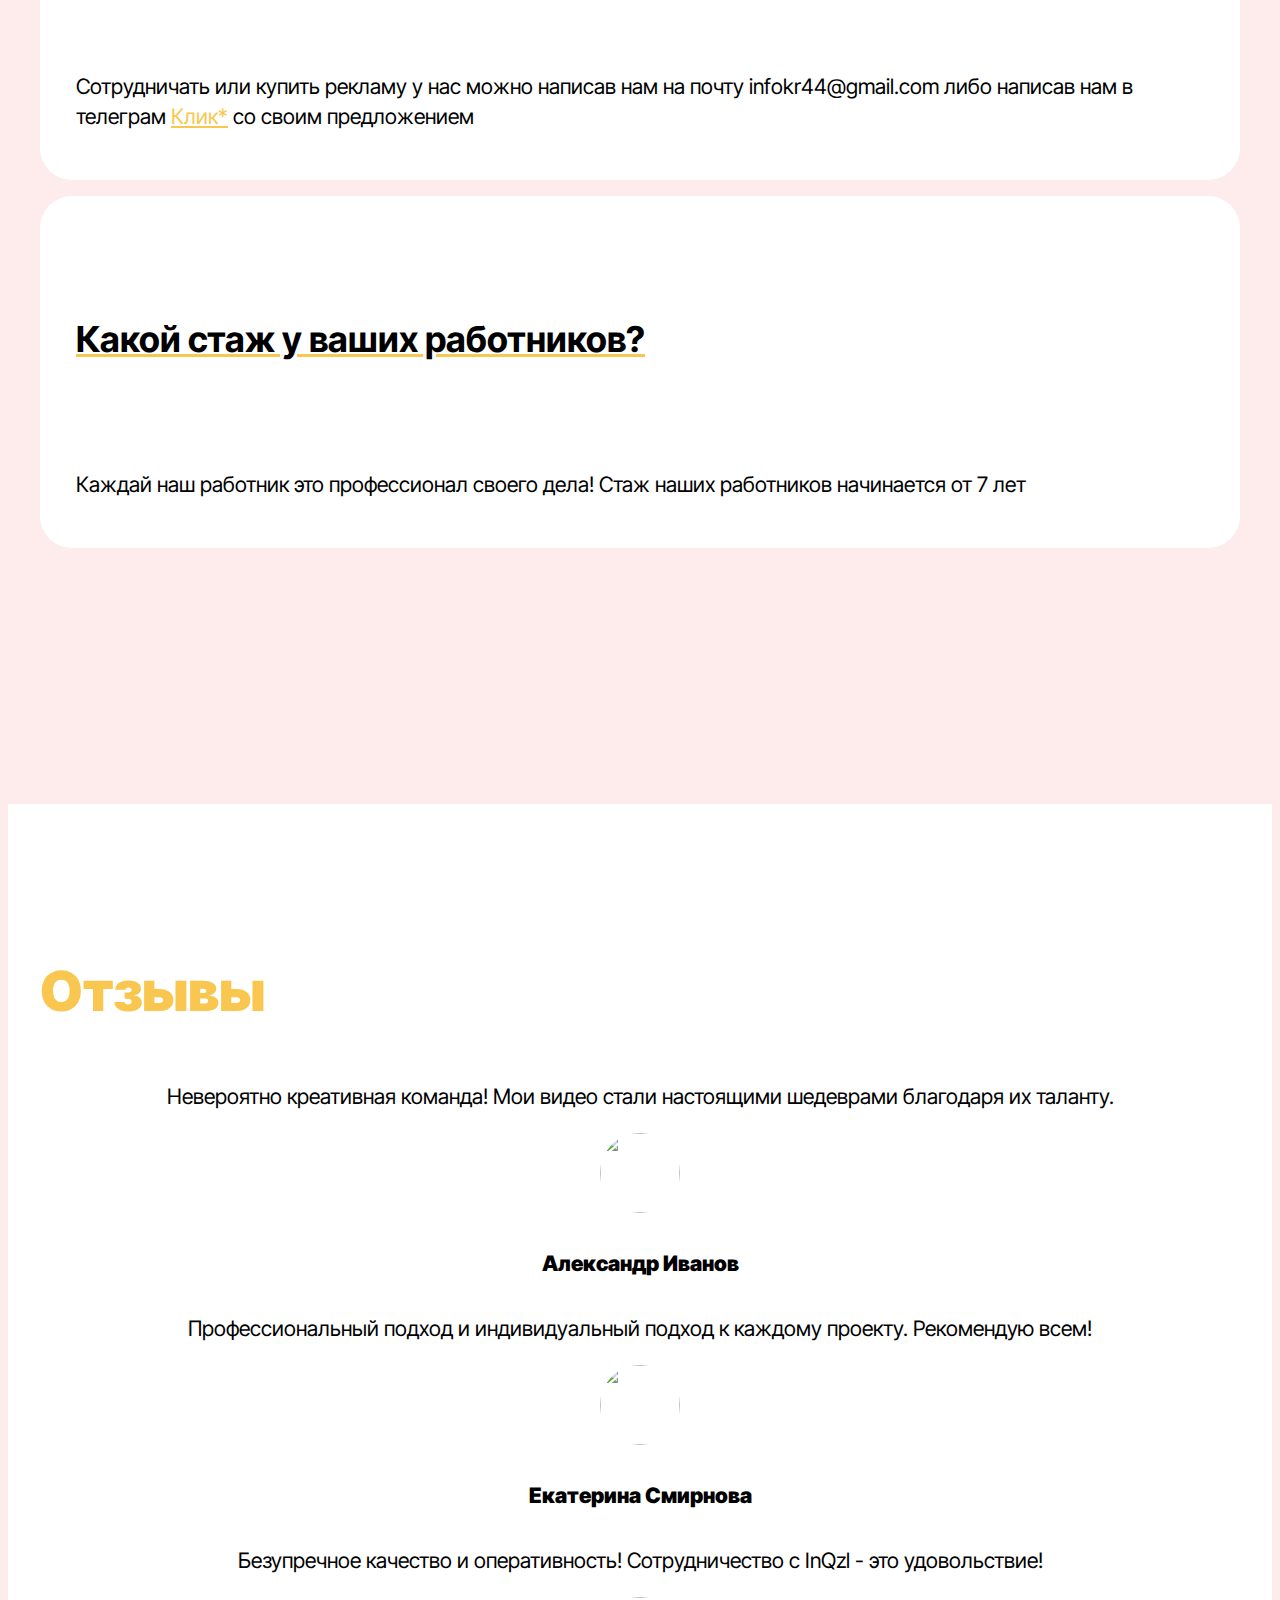
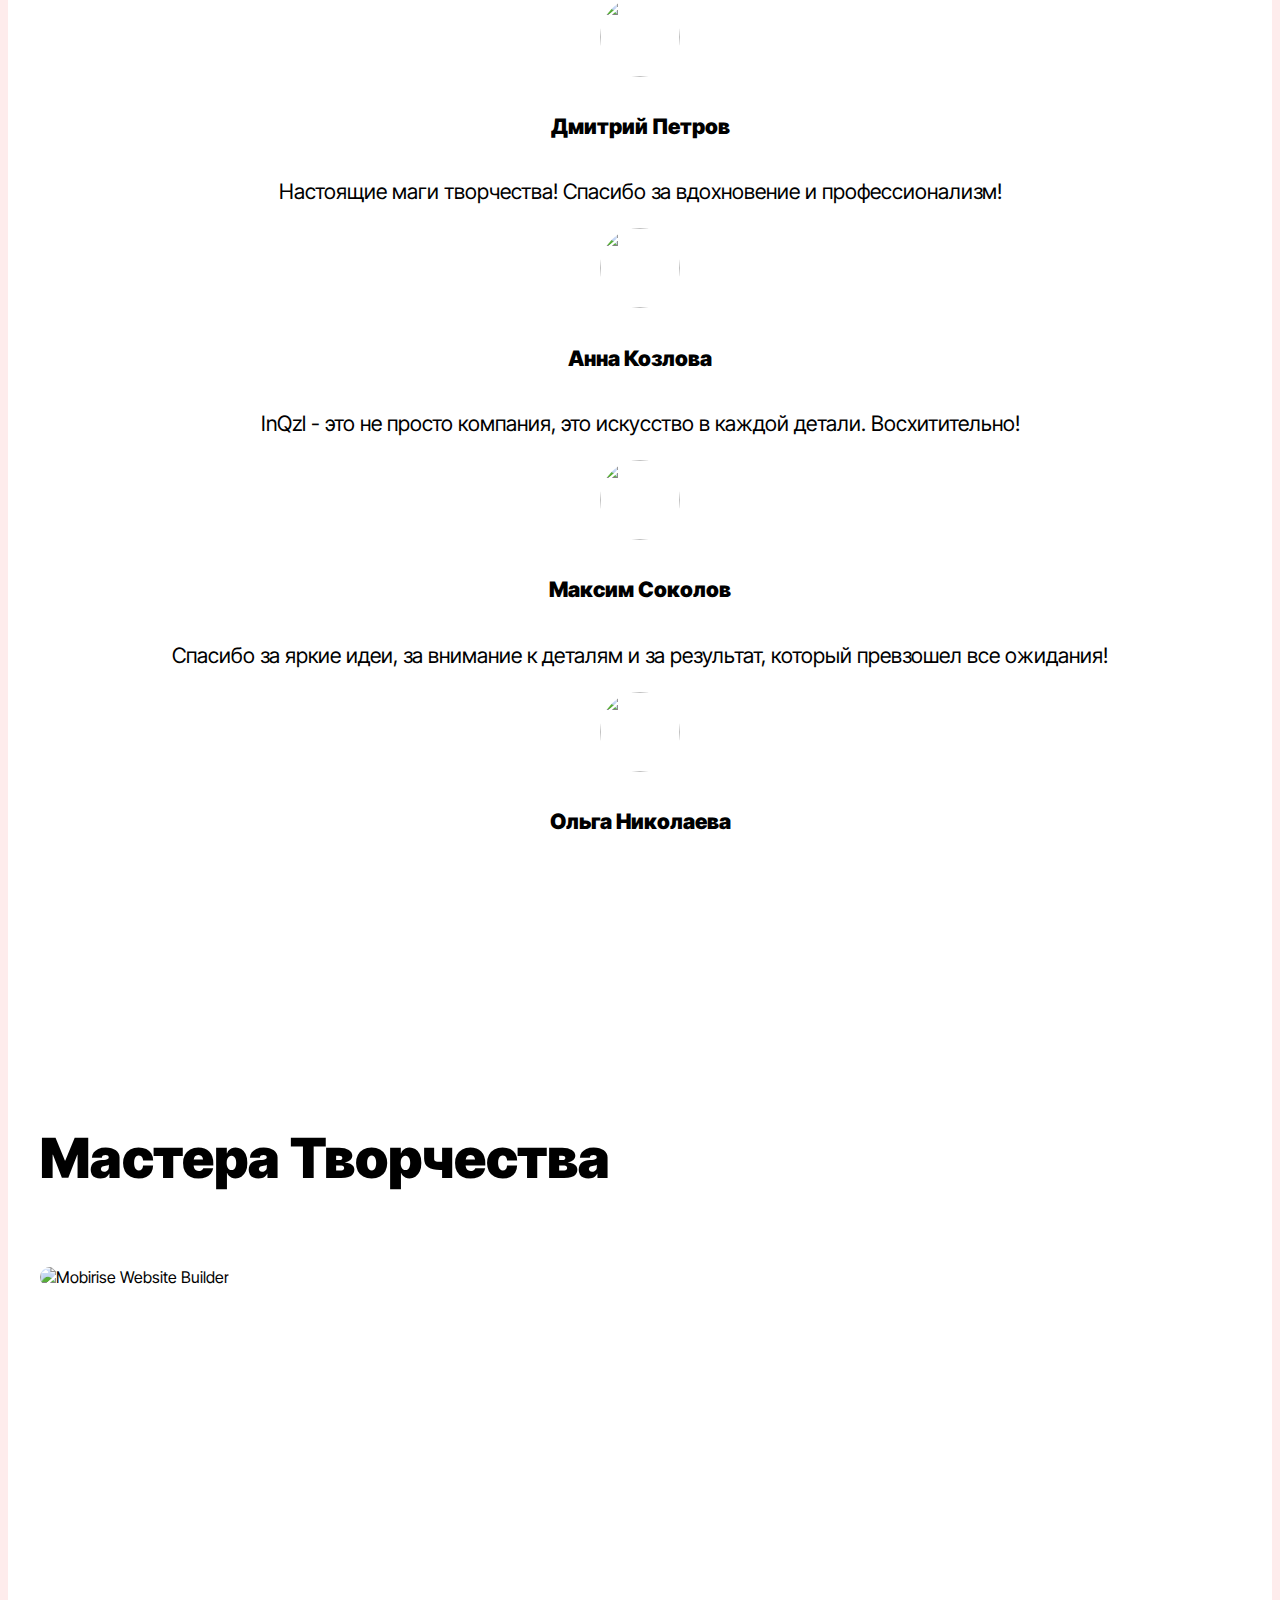
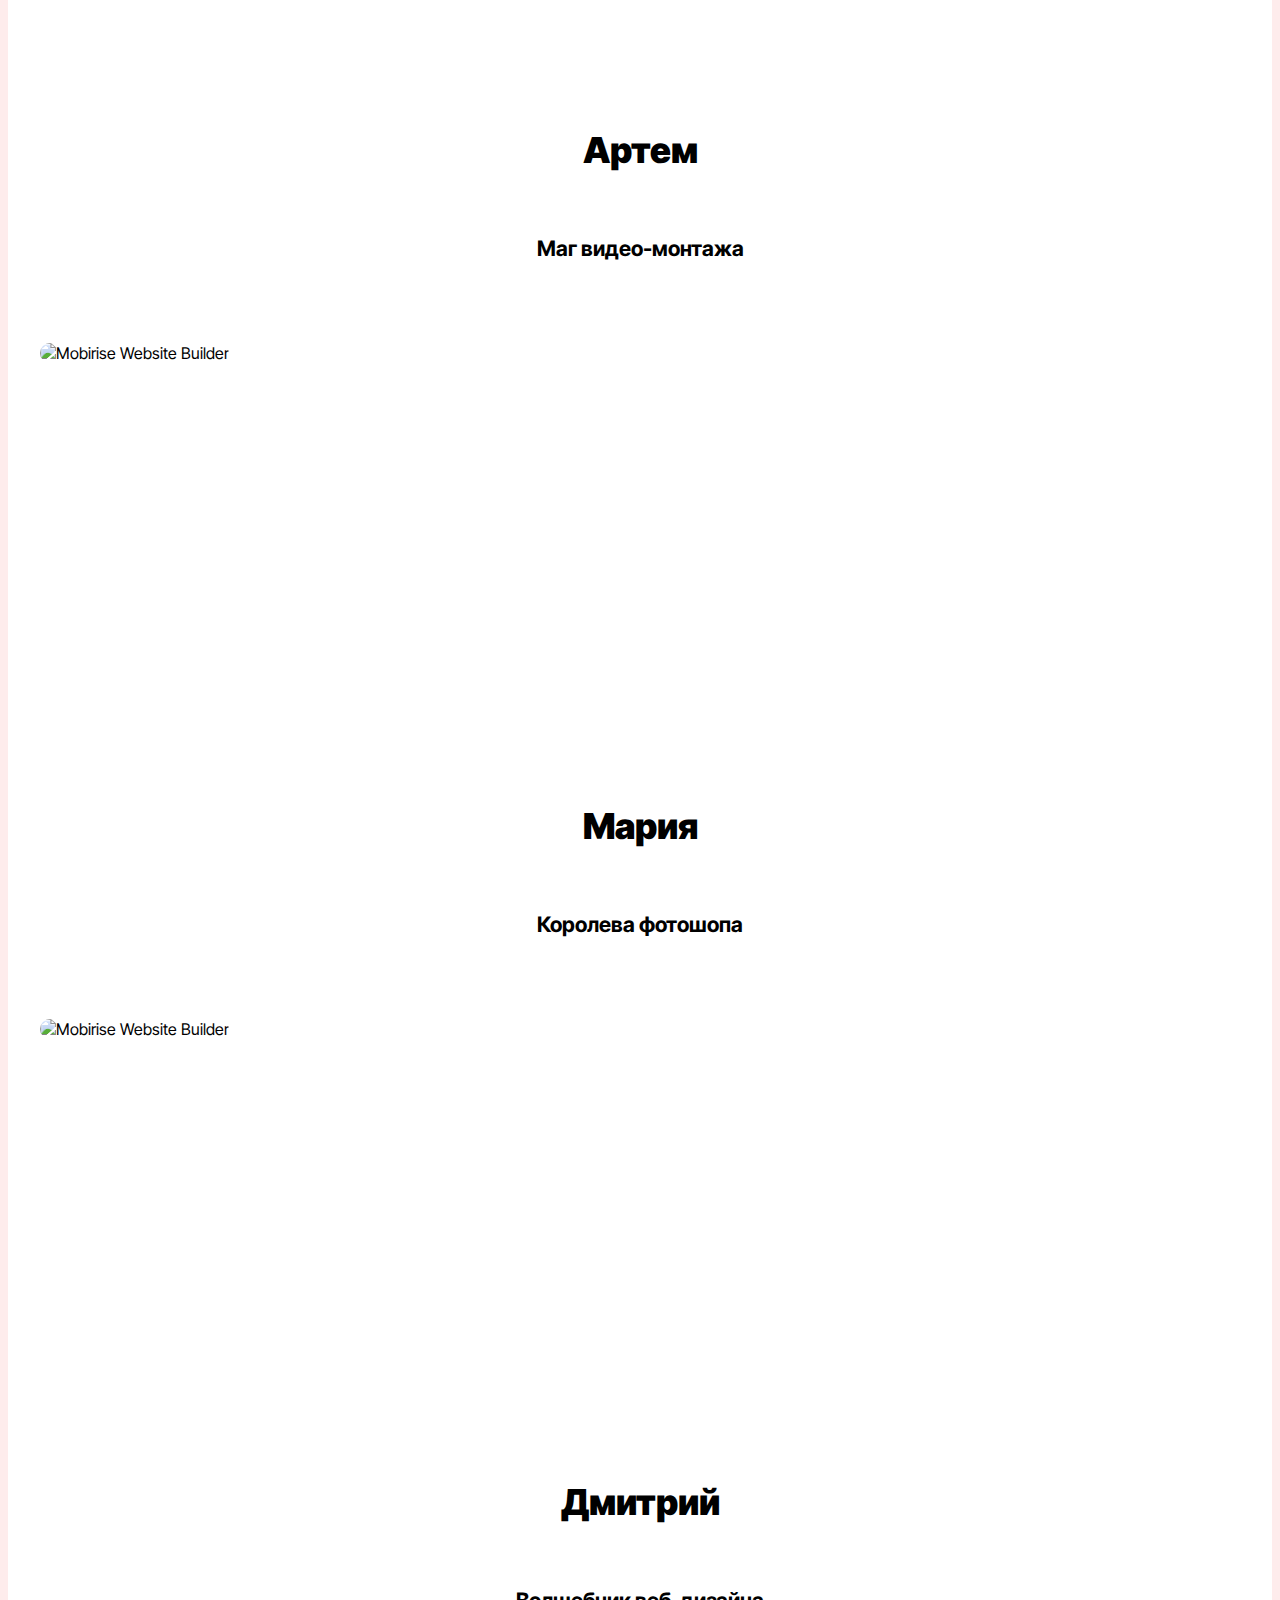
==== commit db82a01d: "Update index.html" ====
--- a/index.html
+++ b/index.html
@@ -175,7 +175,7 @@
 			<div class="navbar-brand">
 				<span class="navbar-logo">
 					<a href="https://mobiri.se">
-						<img src="IMG_20240514_204234.jpg" alt="Mobirise Website Builder" style="height: 4.3rem;">
+						<img src="Снимок.png" alt="Mobirise Website Builder" style="height: 4.3rem;">
 					</a>
 				</span>
 				<span class="navbar-caption-wrap"><a class="navbar-caption text-black display-4" href="https://mobiri.se">InQzl</a></span>
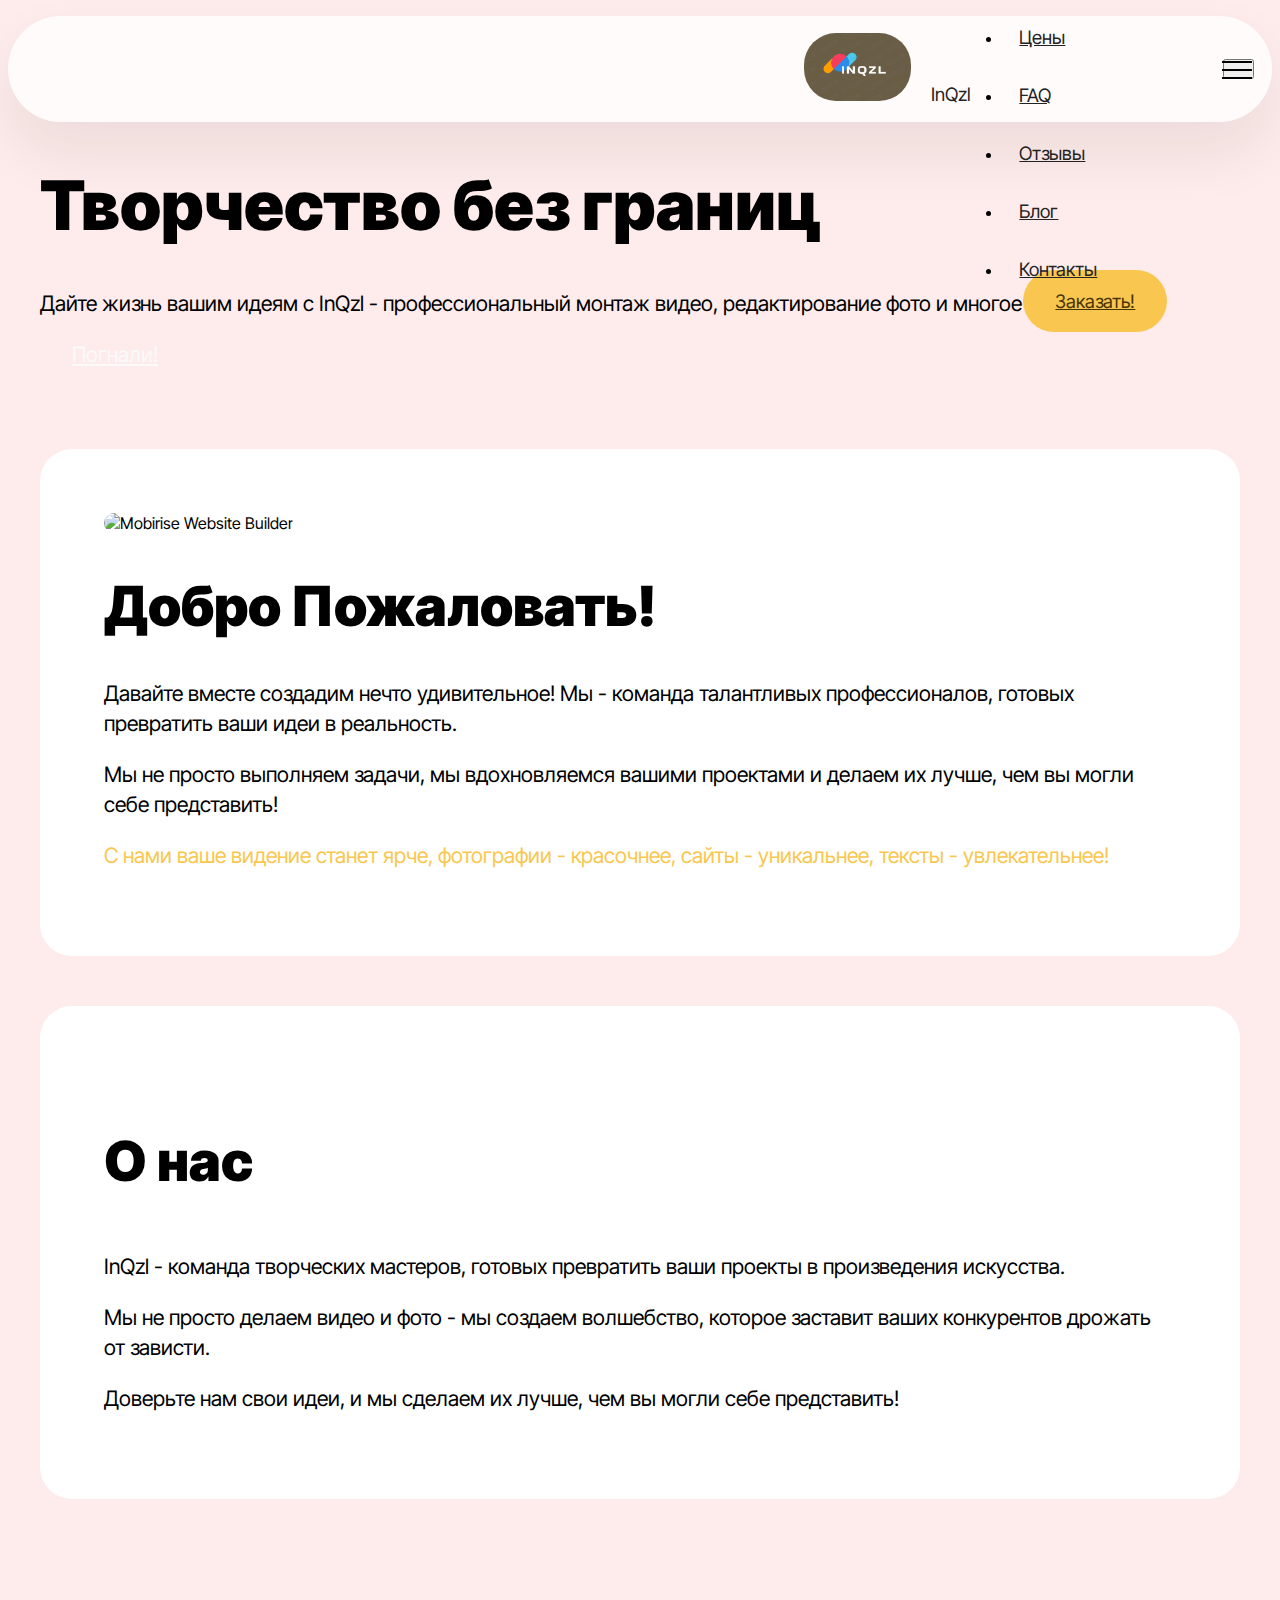
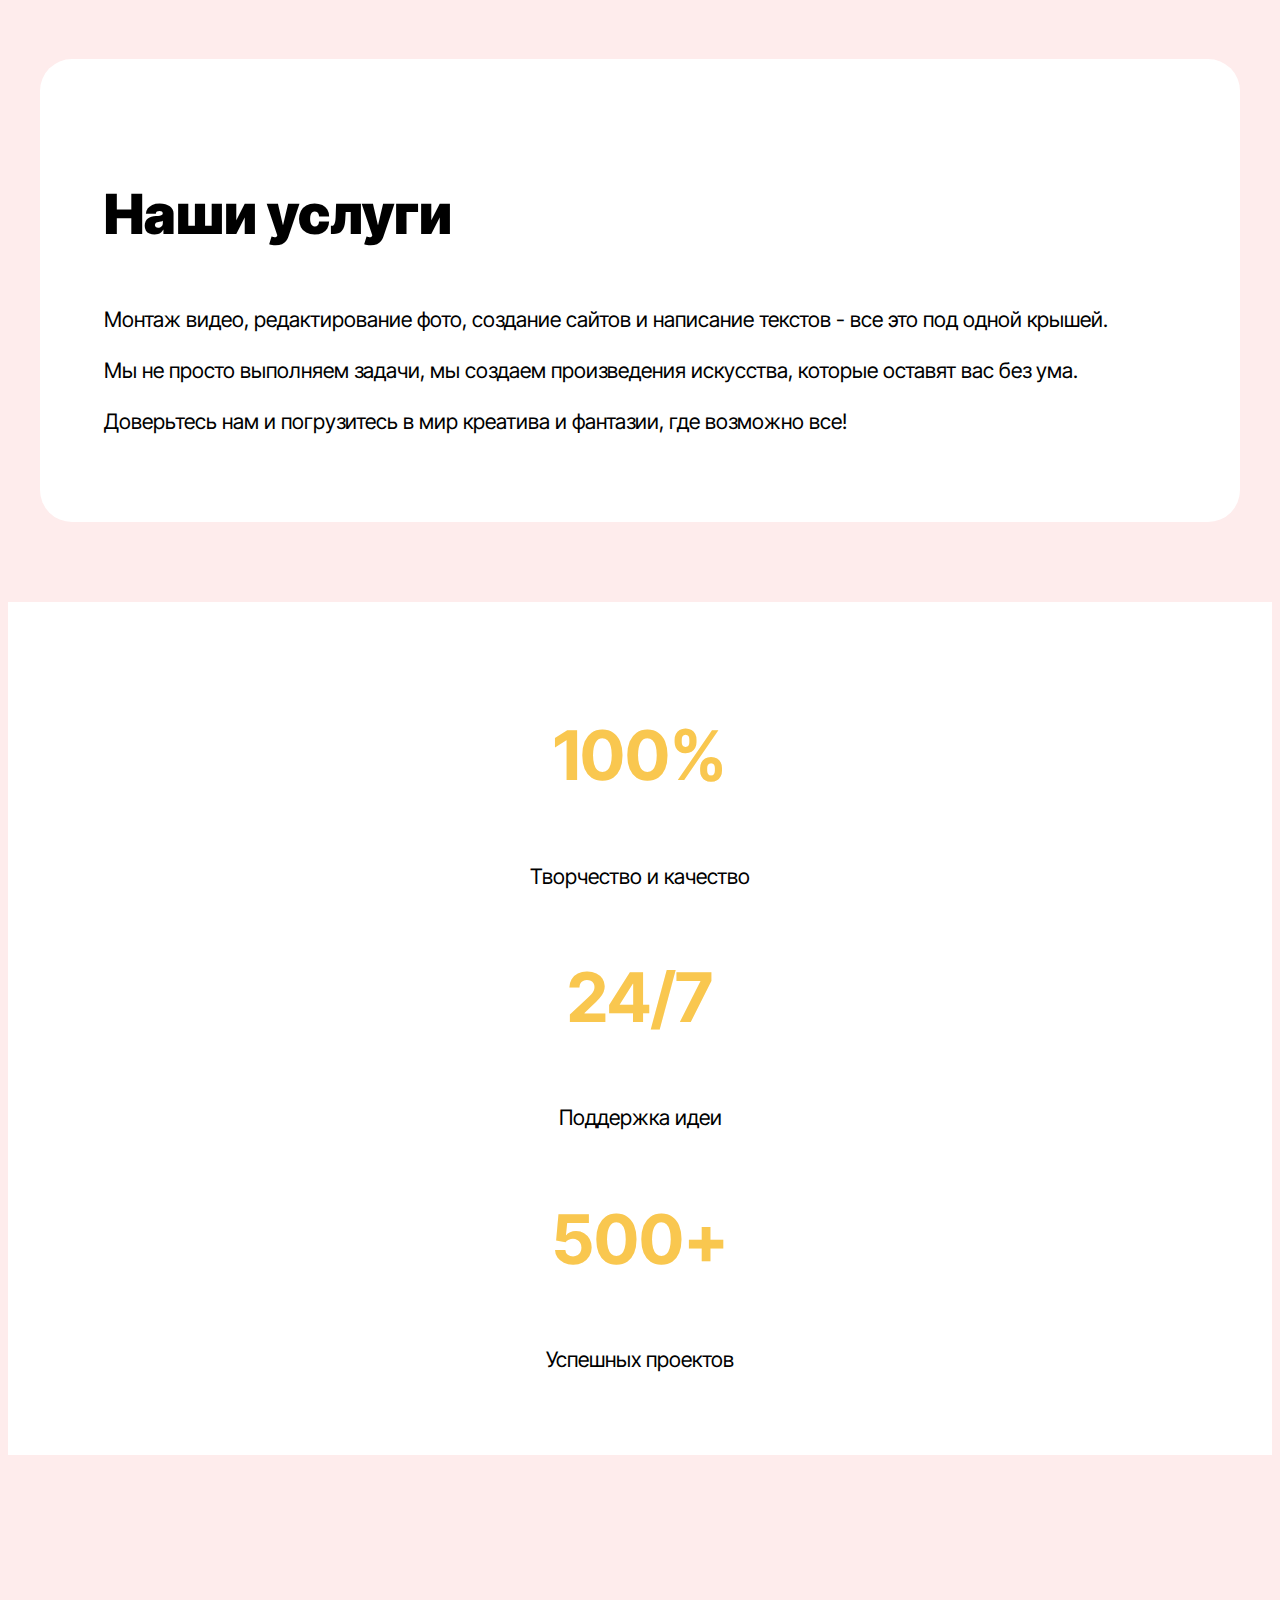
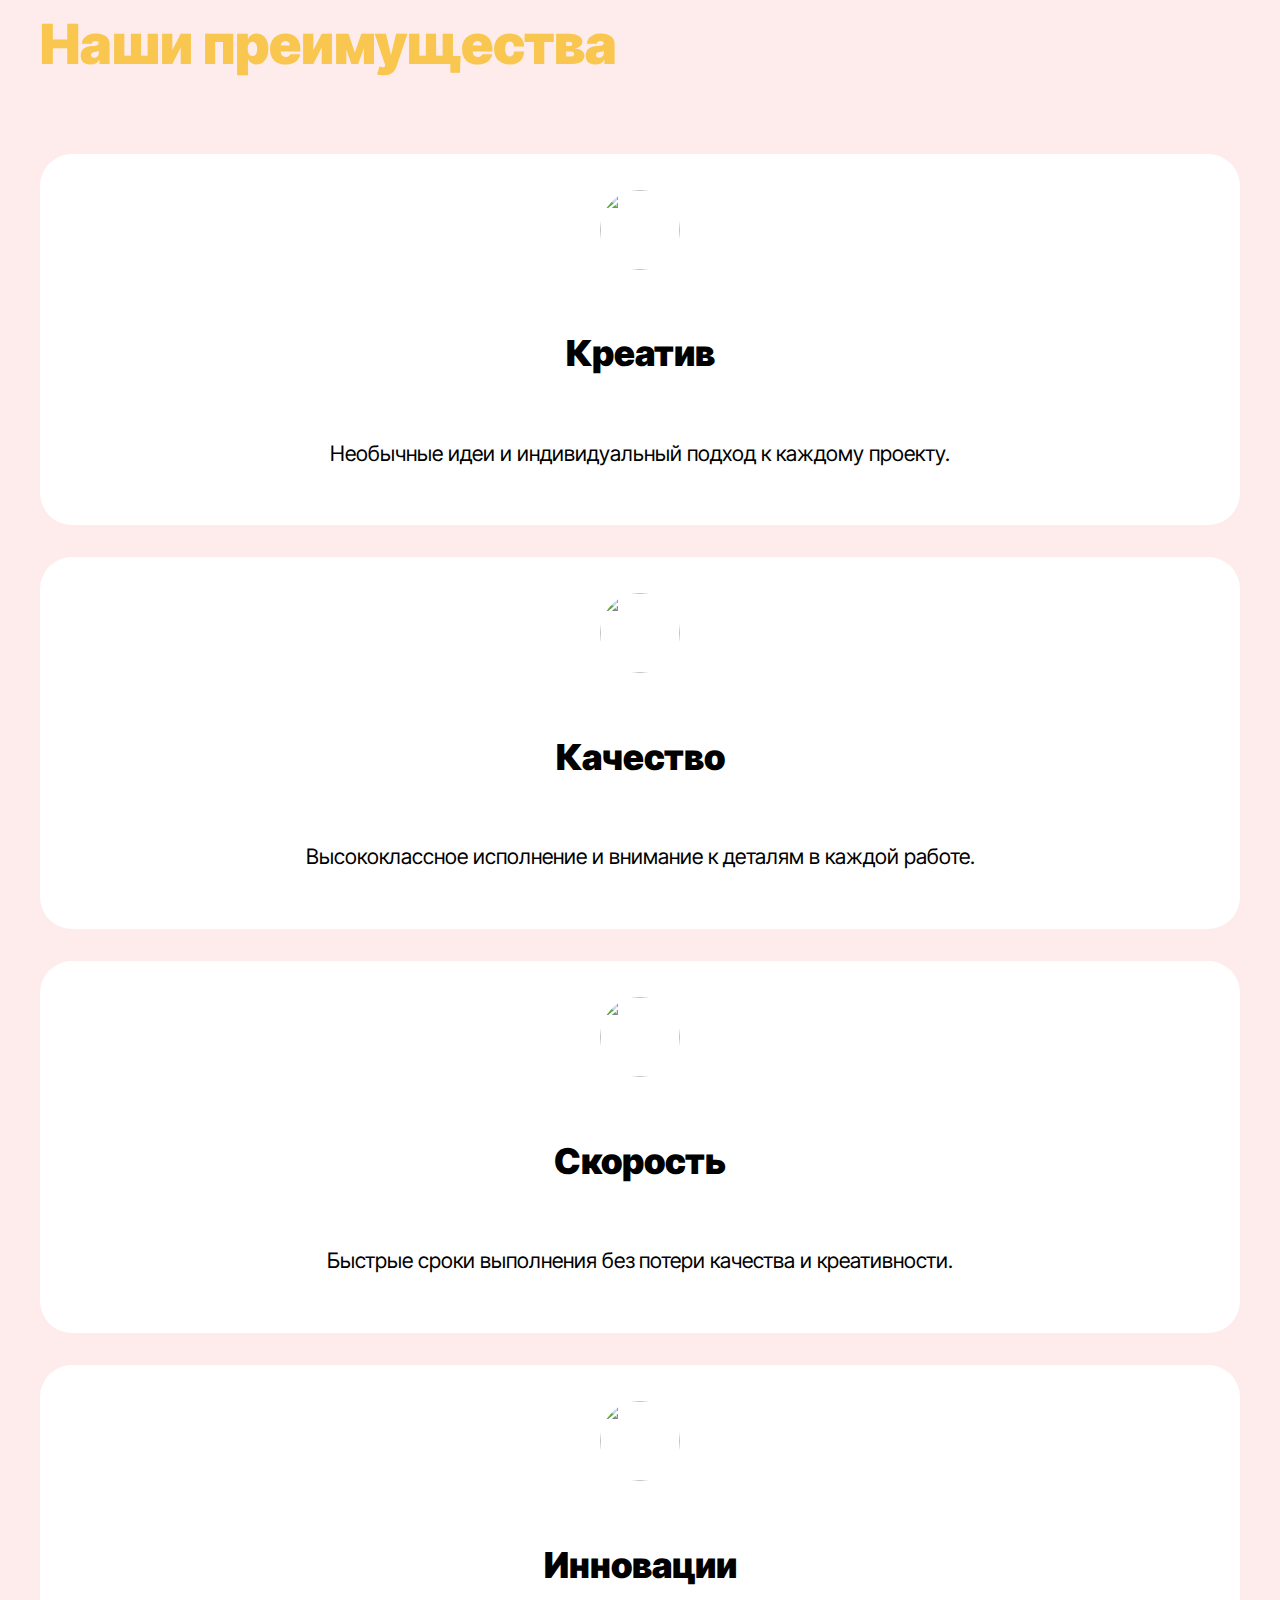
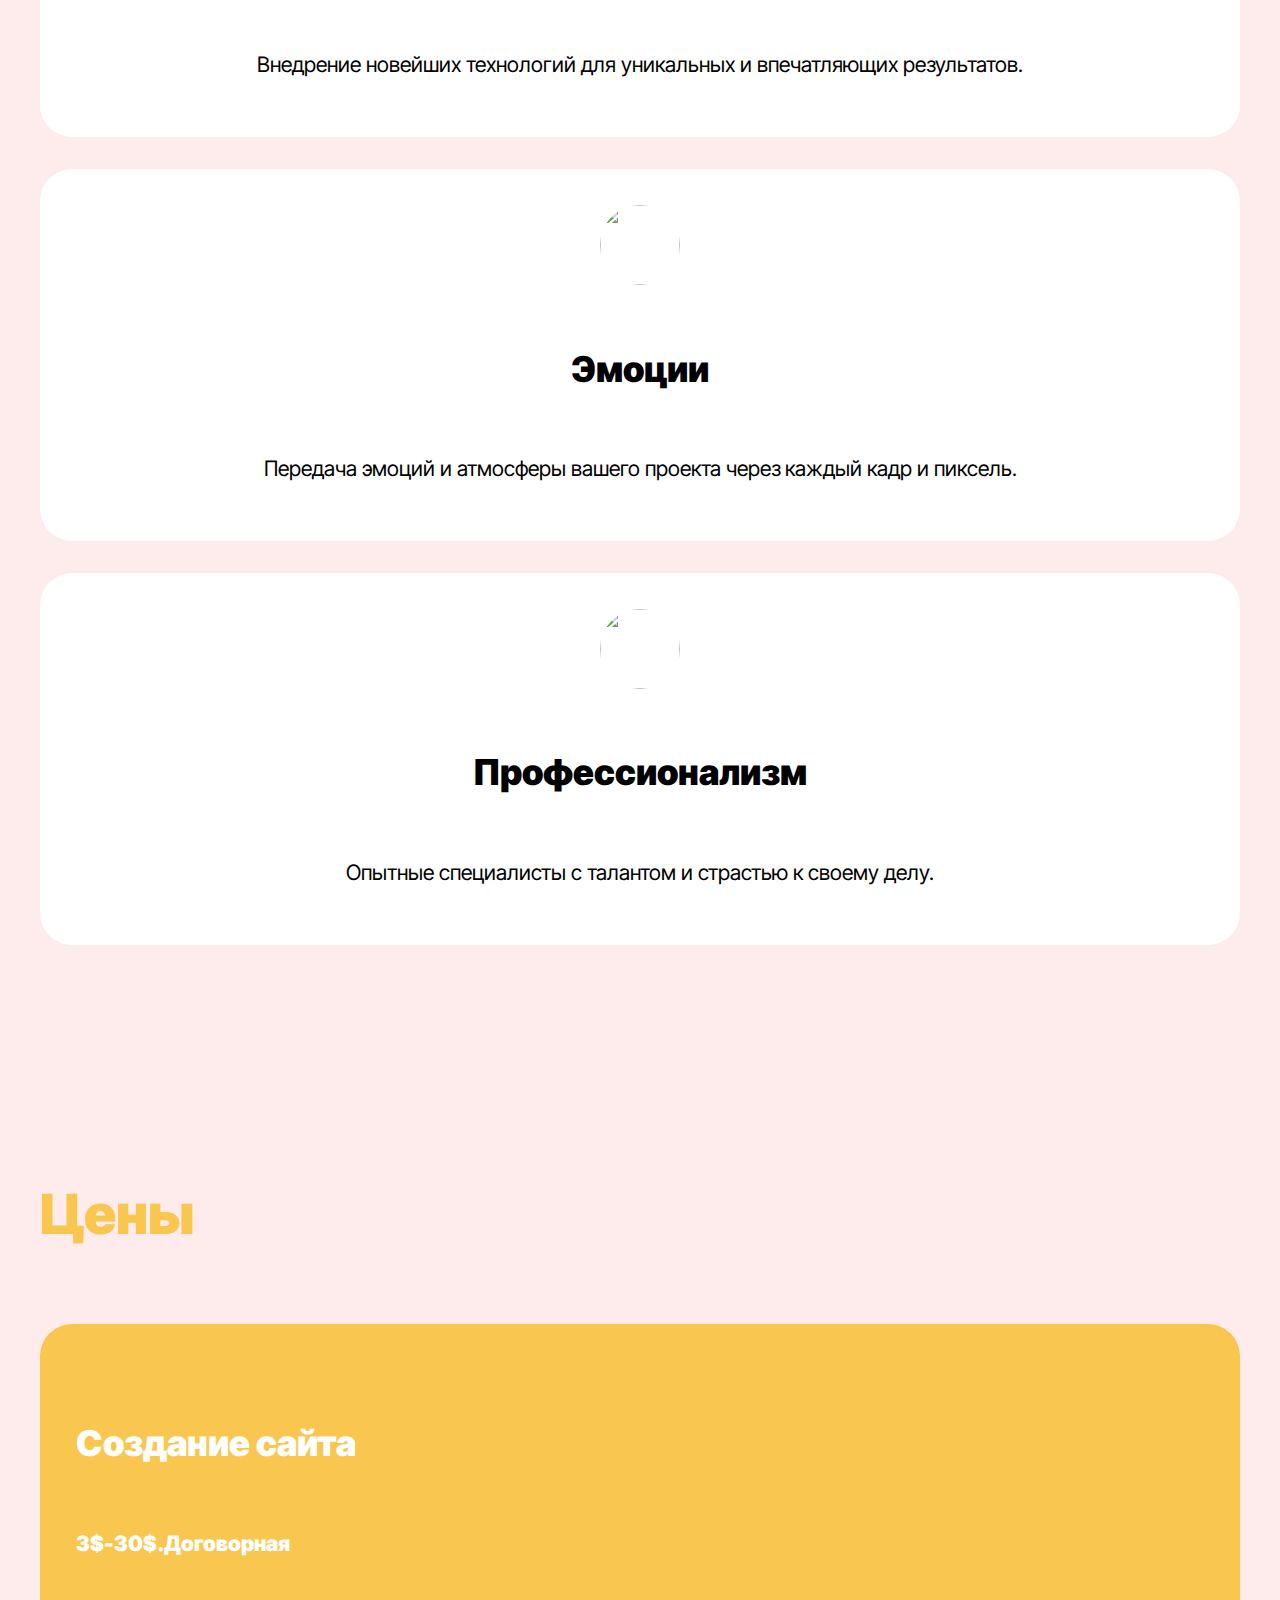
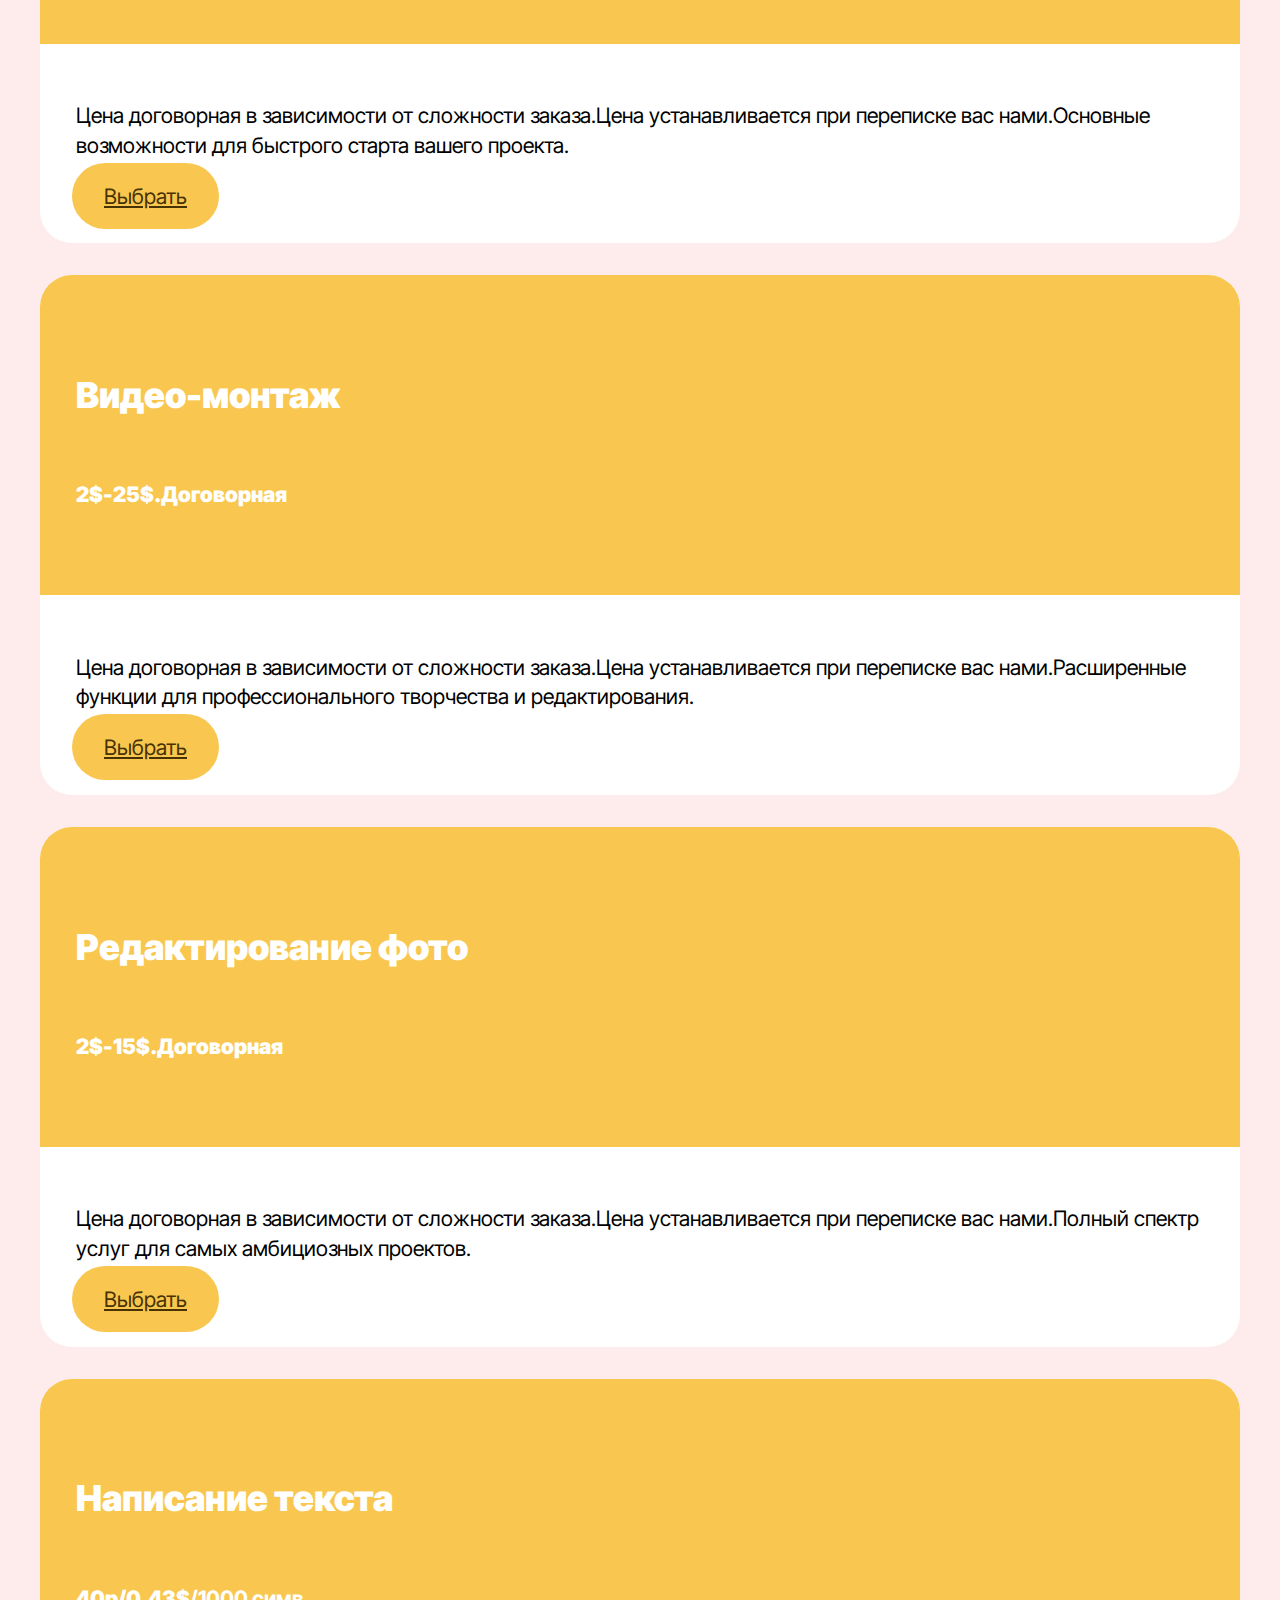
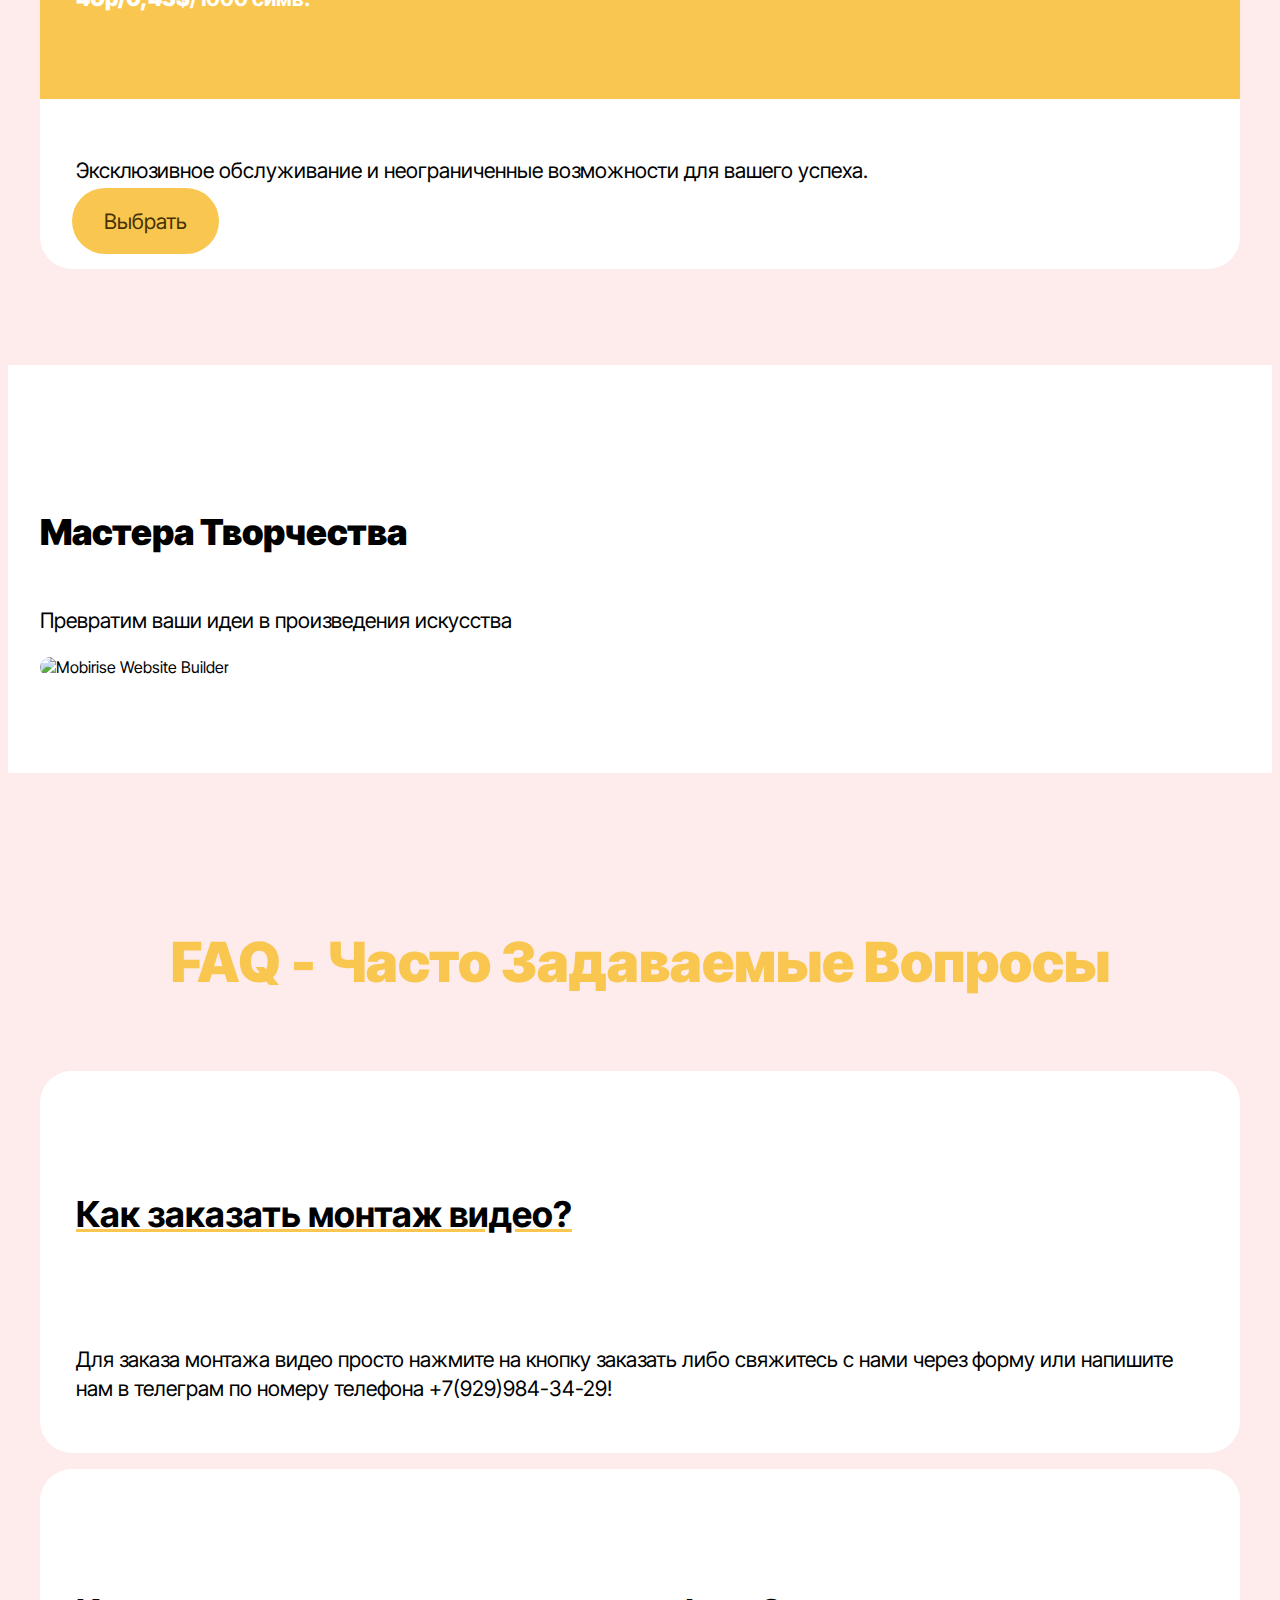
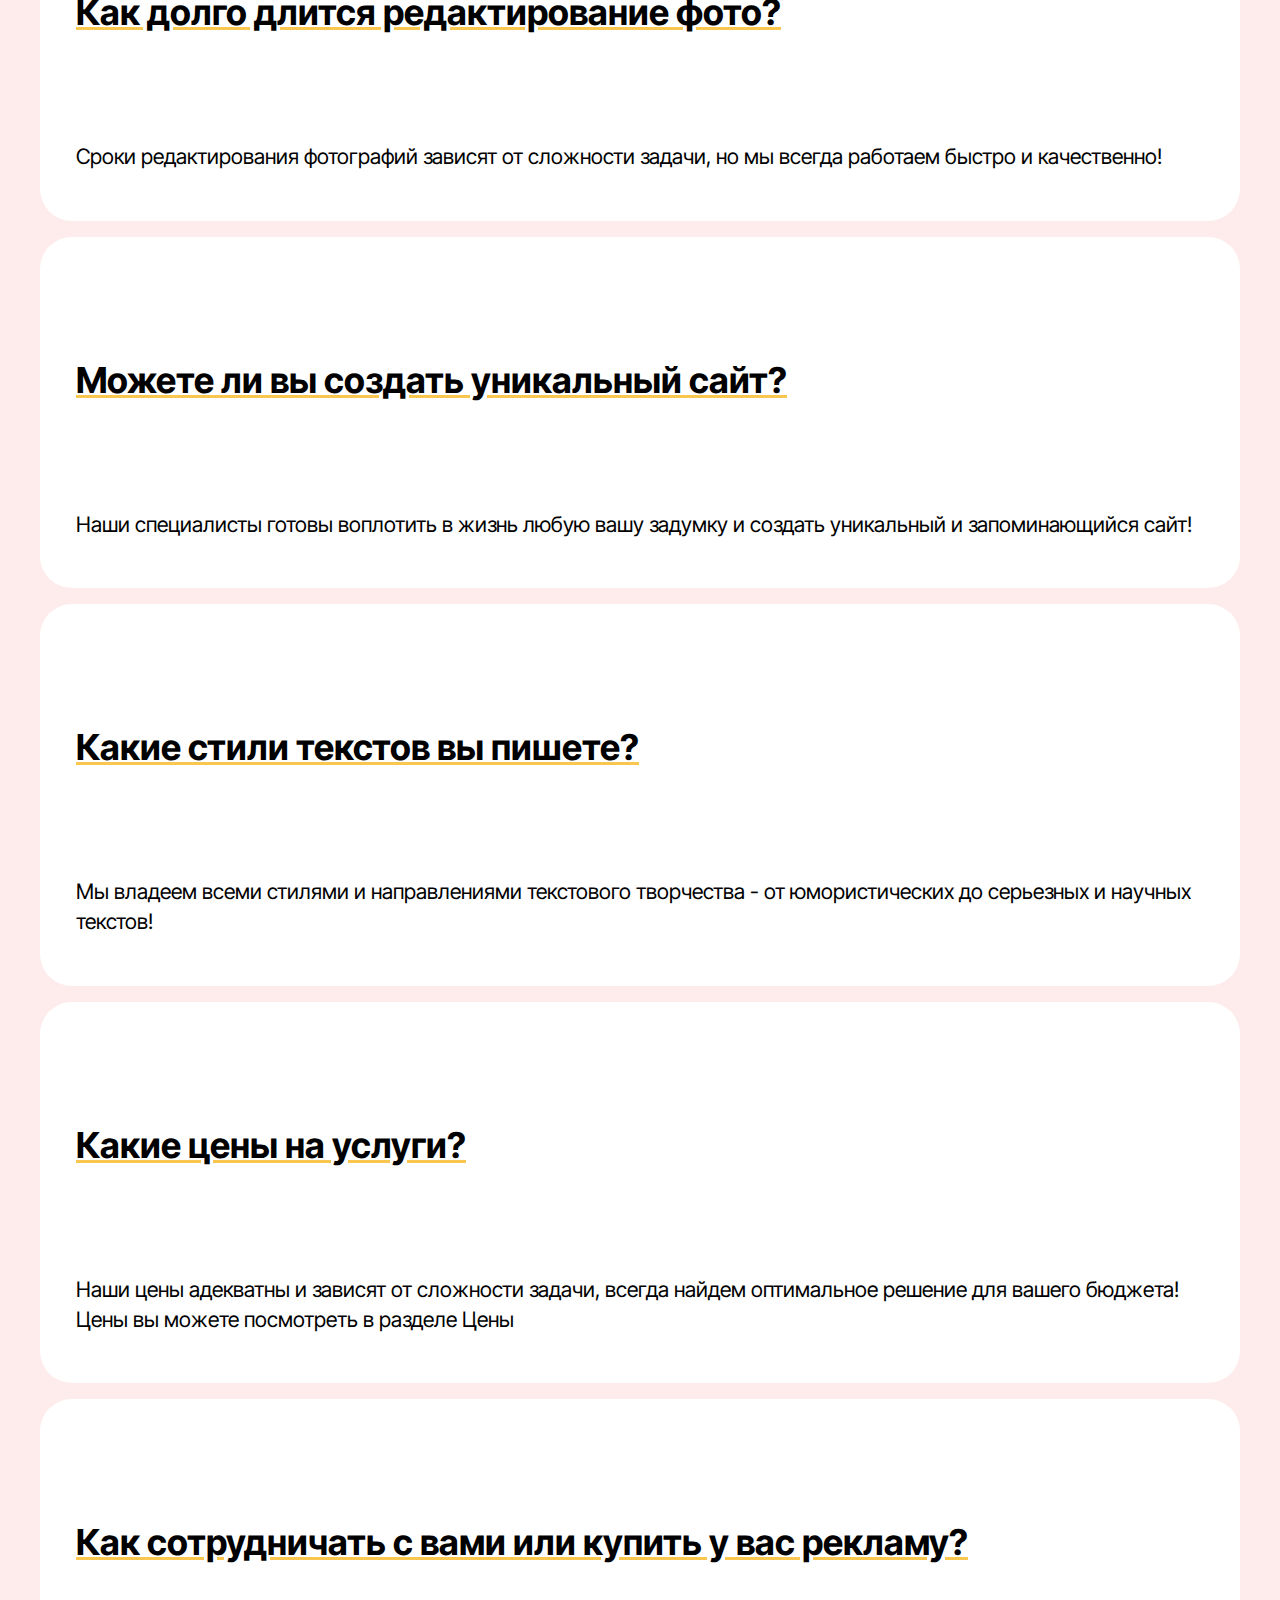
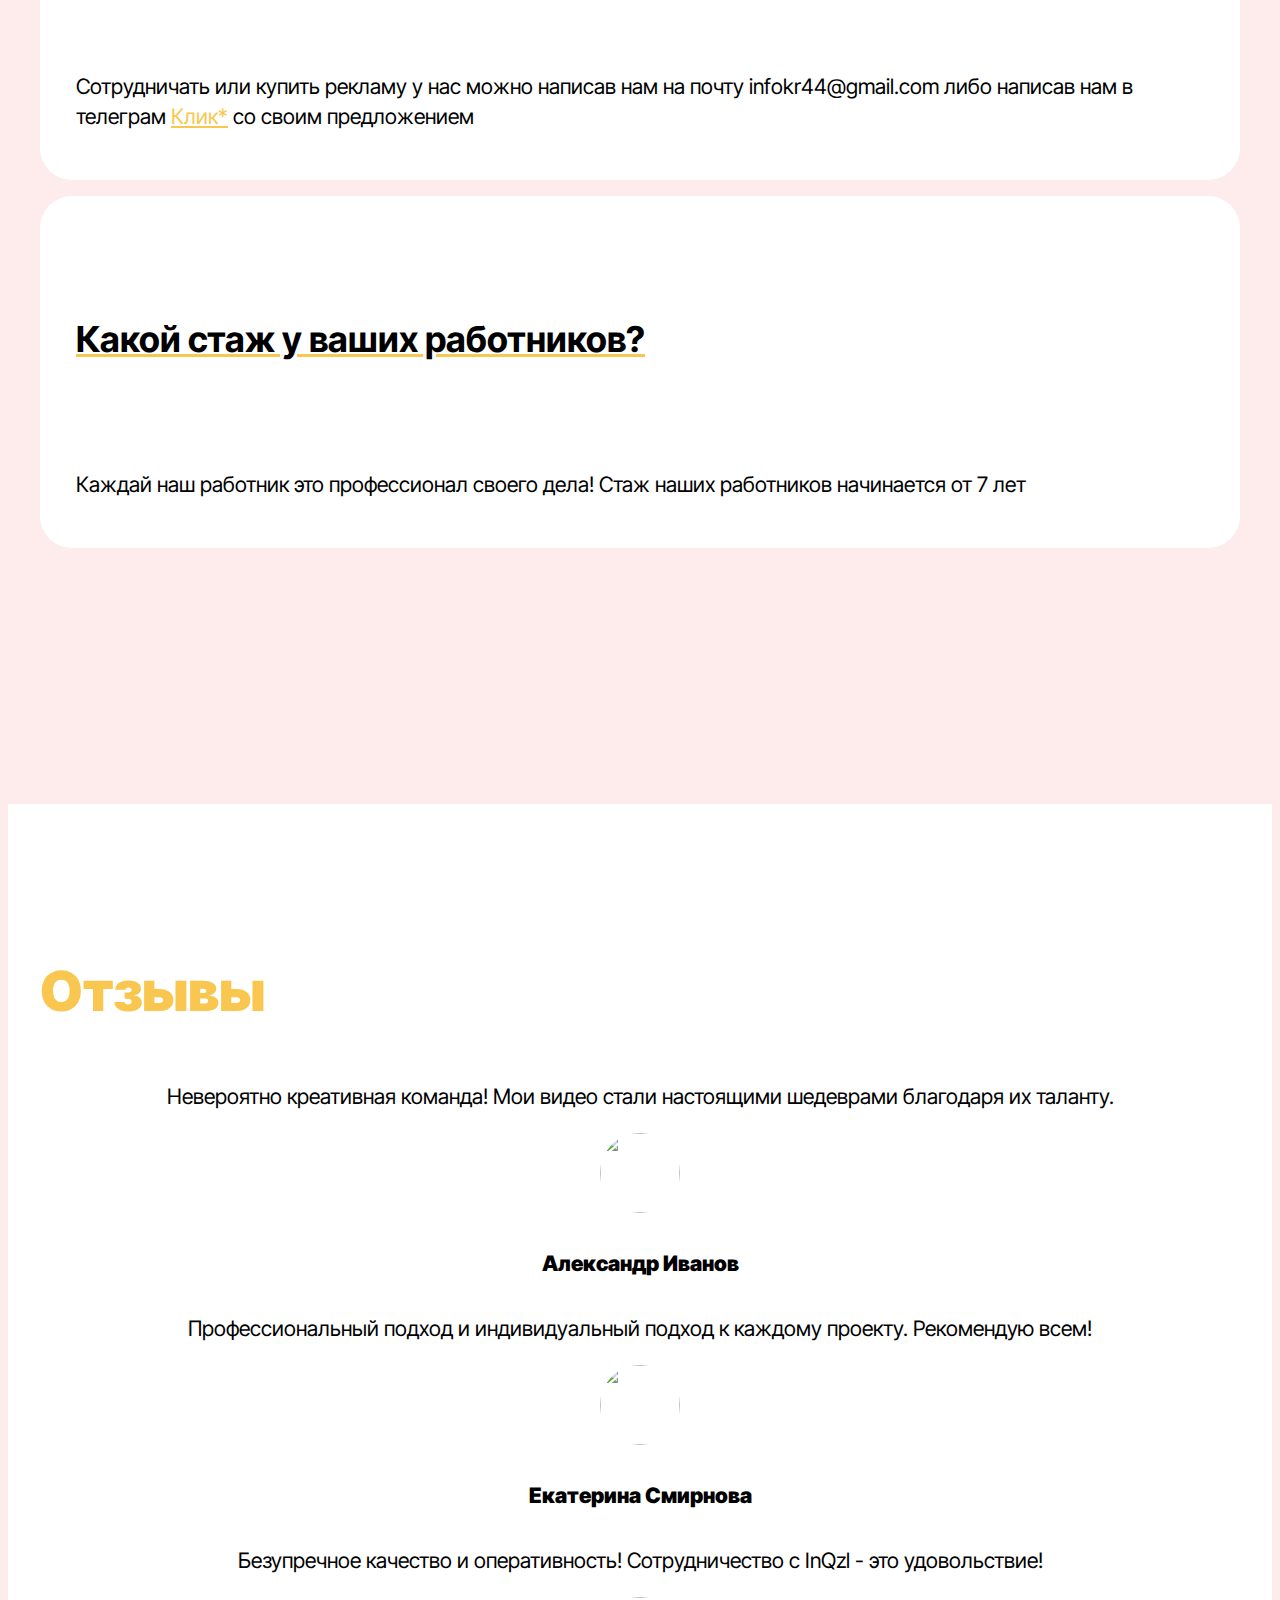
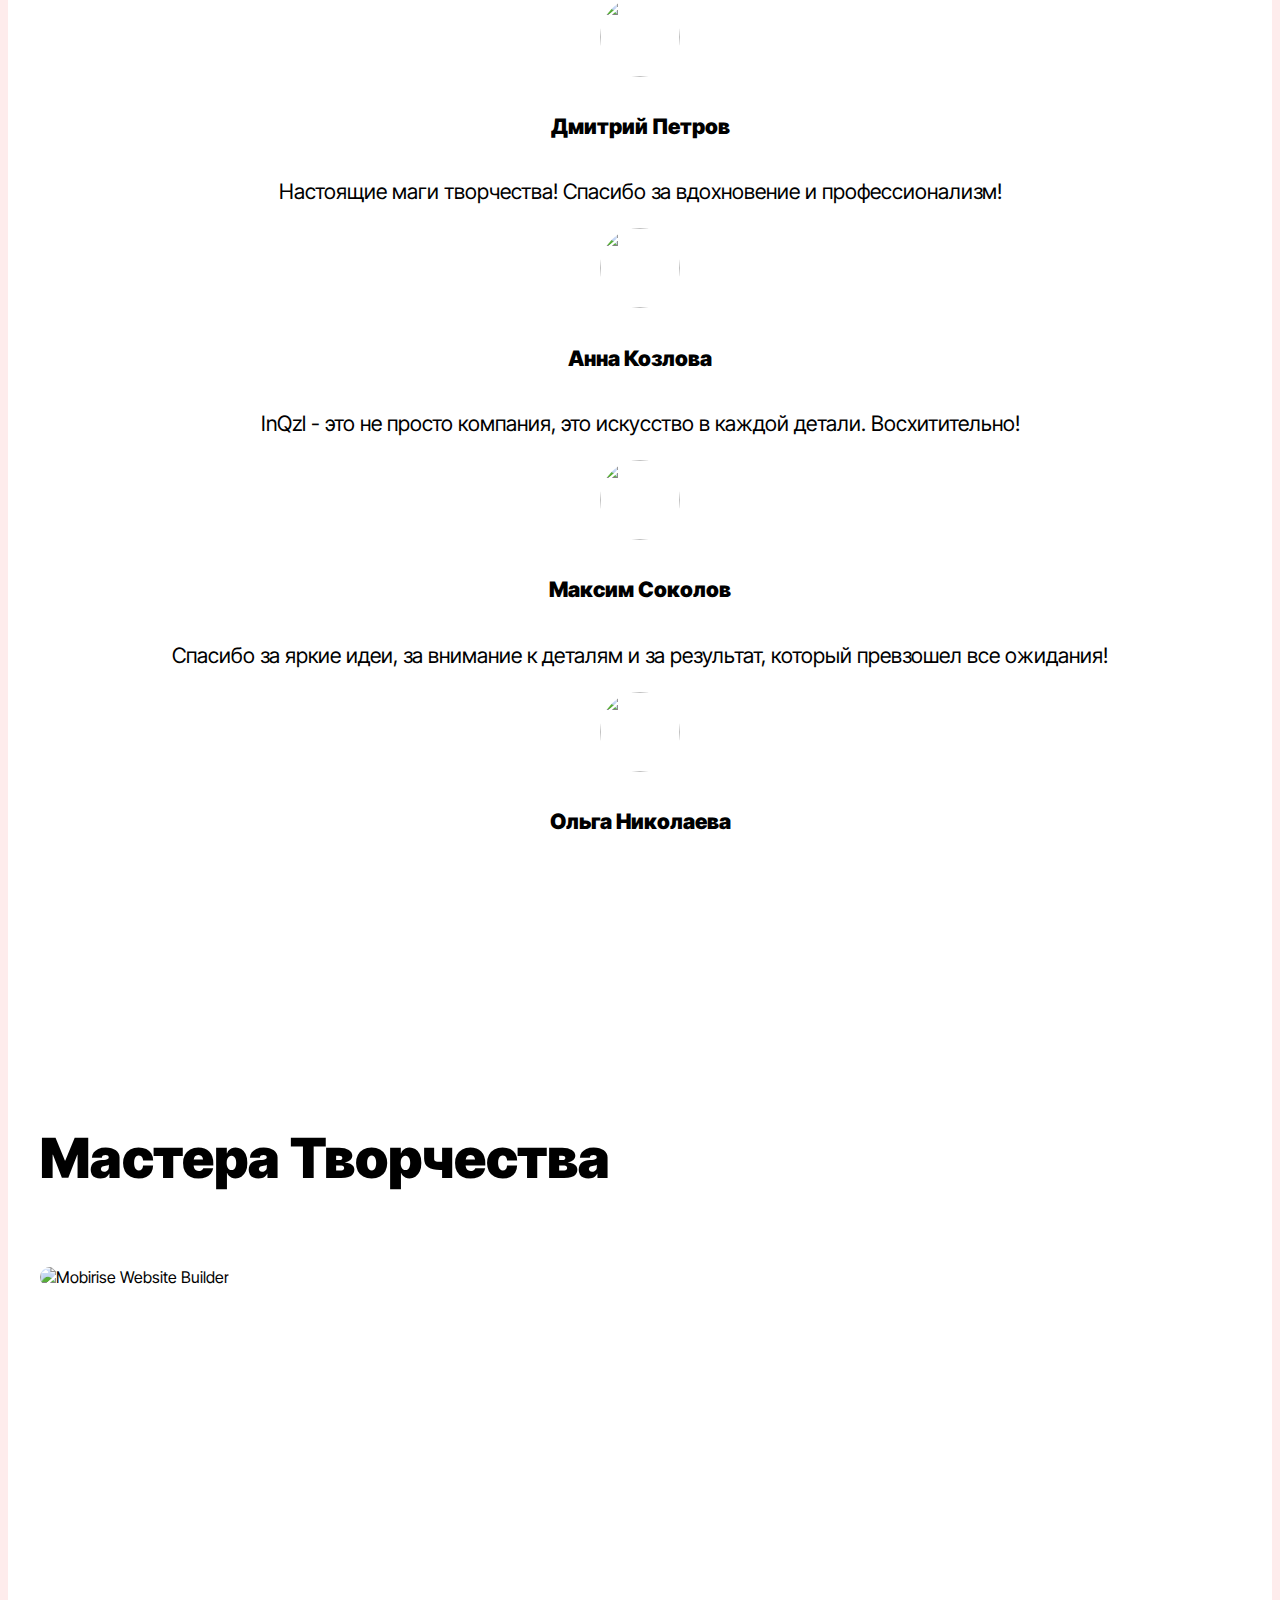
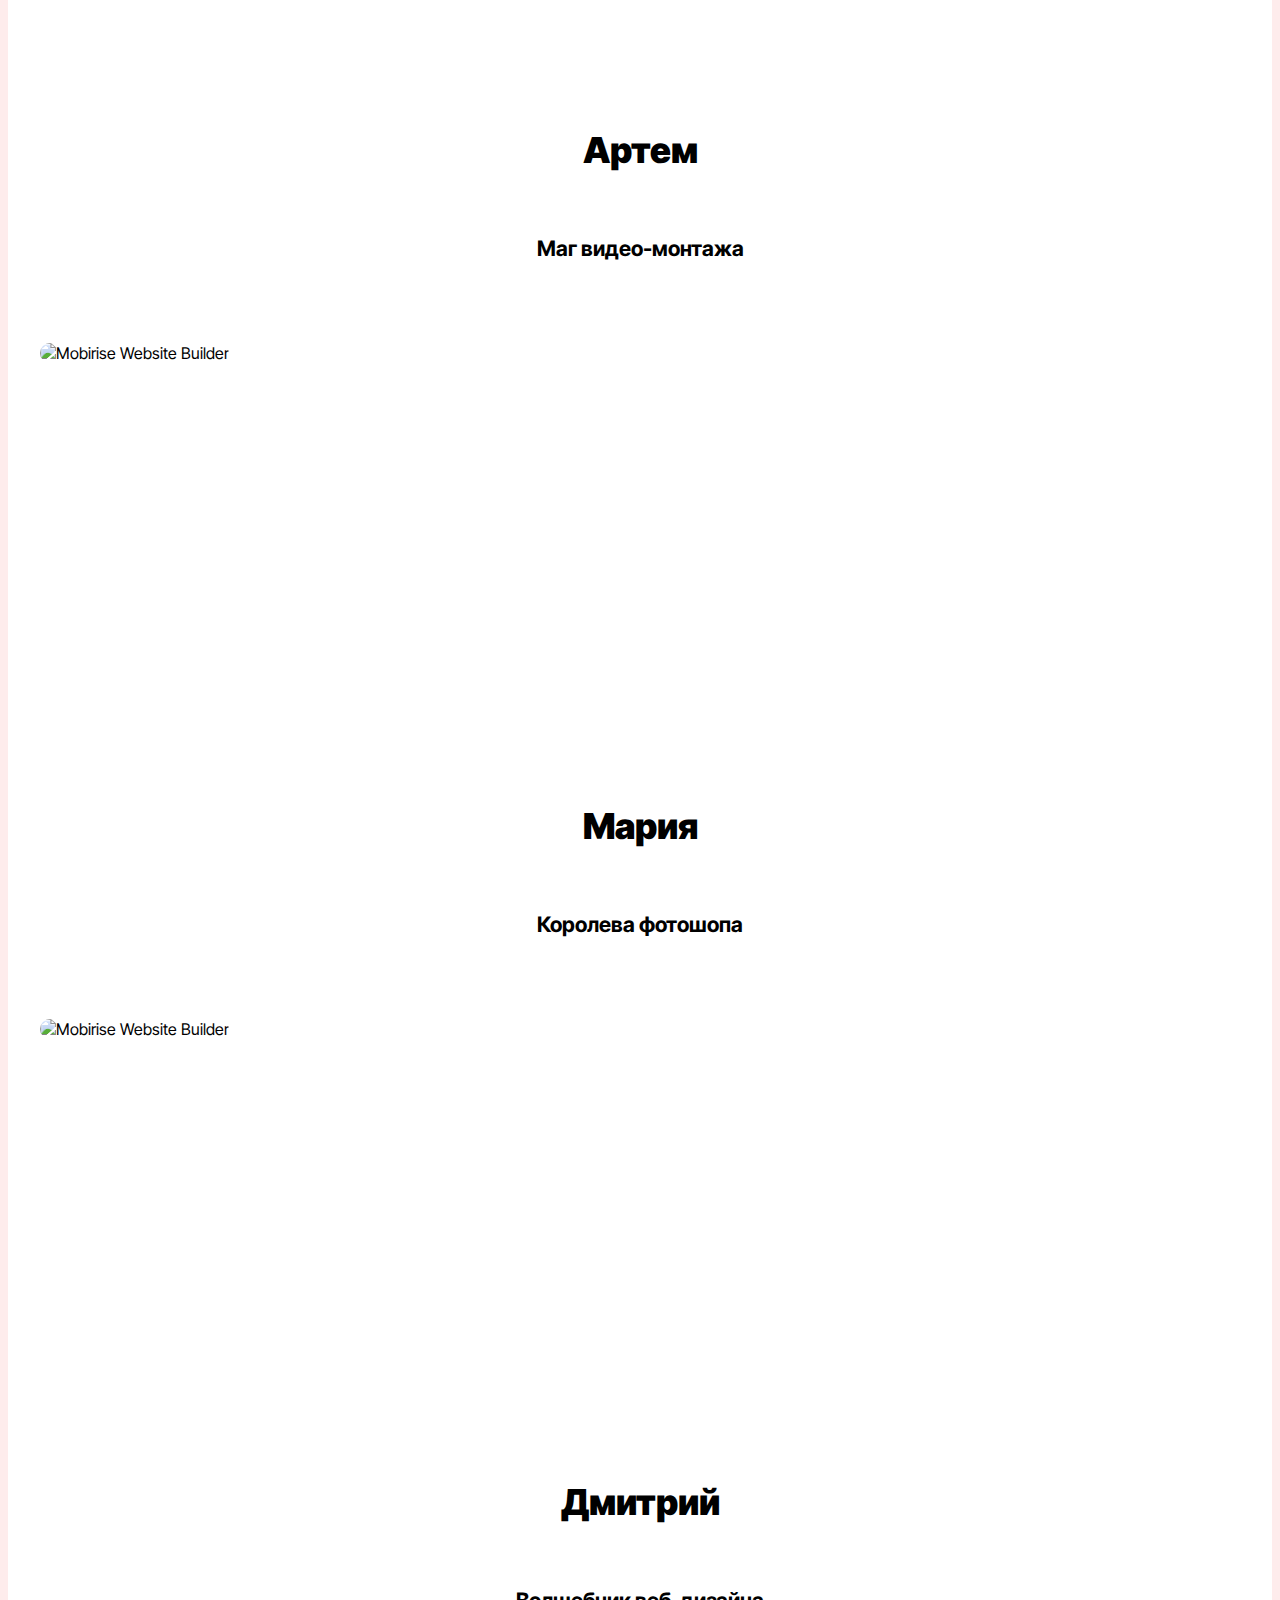
==== commit a57e15ad: "Add files via upload" ====
--- a/index.html
+++ b/index.html
@@ -21,7 +21,6 @@
   <noscript><link rel="stylesheet" href="https://fonts.googleapis.com/css2?family=Inter+Tight:wght@400;700&display=swap&display=swap"></noscript>
   <link rel="stylesheet" href="style.css" type="text/css">
   <link rel="stylesheet" href="https://r.mobirisesite.com/436427/assets/web/assets/mobirise-icons2/mobirise2.css?rnd=1715416826782">
-<meta name="google-site-verification" content="jEyoKgCuGqBxQx29cHNK5PwK22STjnlMZtuX3amRRzo" />
   
   <link rel="stylesheet" href="https://r.mobirisesite.com/436427/assets/bootstrap/css/bootstrap-grid.min.css?rnd=1715416826783">
   
@@ -174,11 +173,11 @@
 		<div class="container">
 			<div class="navbar-brand">
 				<span class="navbar-logo">
-					<a href="https://mobiri.se">
-						<img src="Снимок.png" alt="Mobirise Website Builder" style="height: 4.3rem;">
+					<a >
+						<img src="Снимок.PNG" alt="Mobirise Website Builder" style="height: 4.3rem;">
 					</a>
 				</span>
-				<span class="navbar-caption-wrap"><a class="navbar-caption text-black display-4" href="https://mobiri.se">InQzl</a></span>
+				<span class="navbar-caption-wrap"><a class="navbar-caption text-black display-4" >InQzl</a></span>
 			</div>
 			<button class="navbar-toggler" type="button" data-toggle="collapse" data-bs-toggle="collapse" data-target="#navbarSupportedContent" data-bs-target="#navbarSupportedContent" aria-controls="navbarNavAltMarkup" aria-expanded="false" aria-label="Toggle navigation">
 				<div class="hamburger">
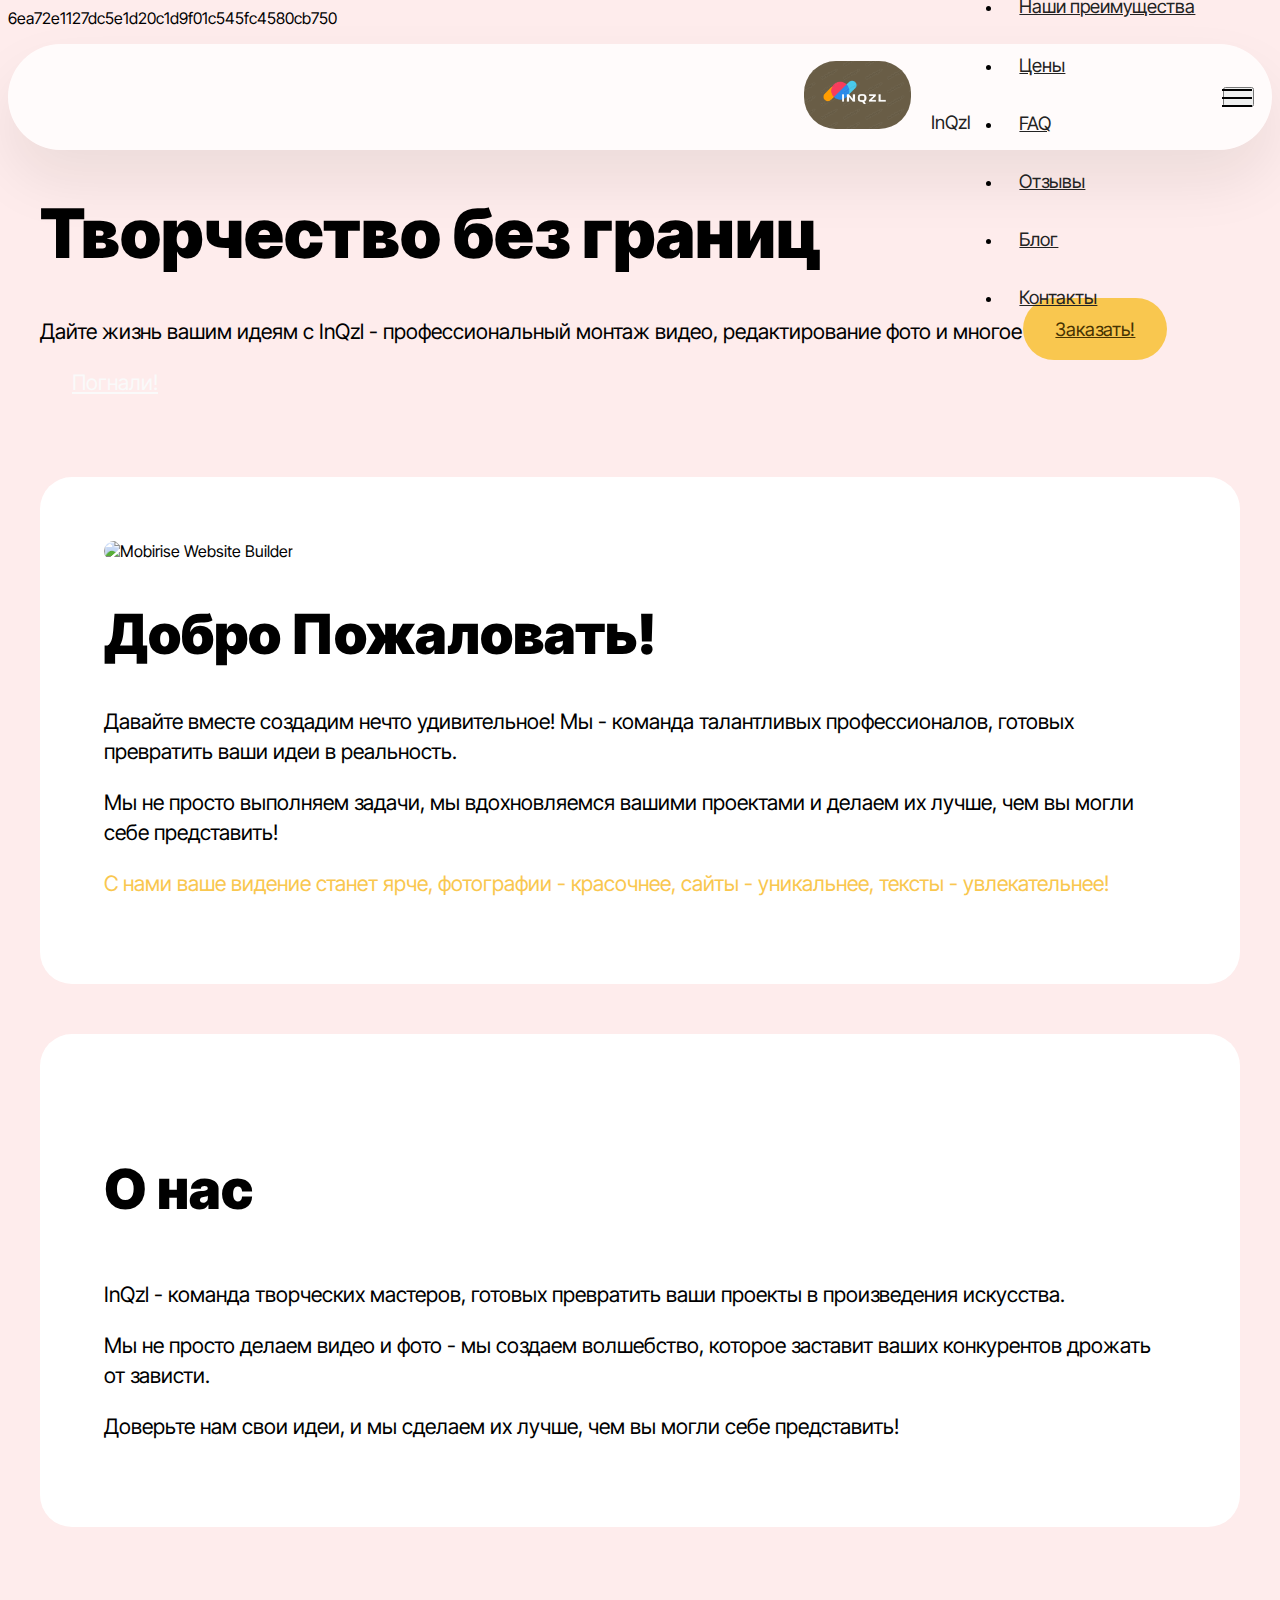
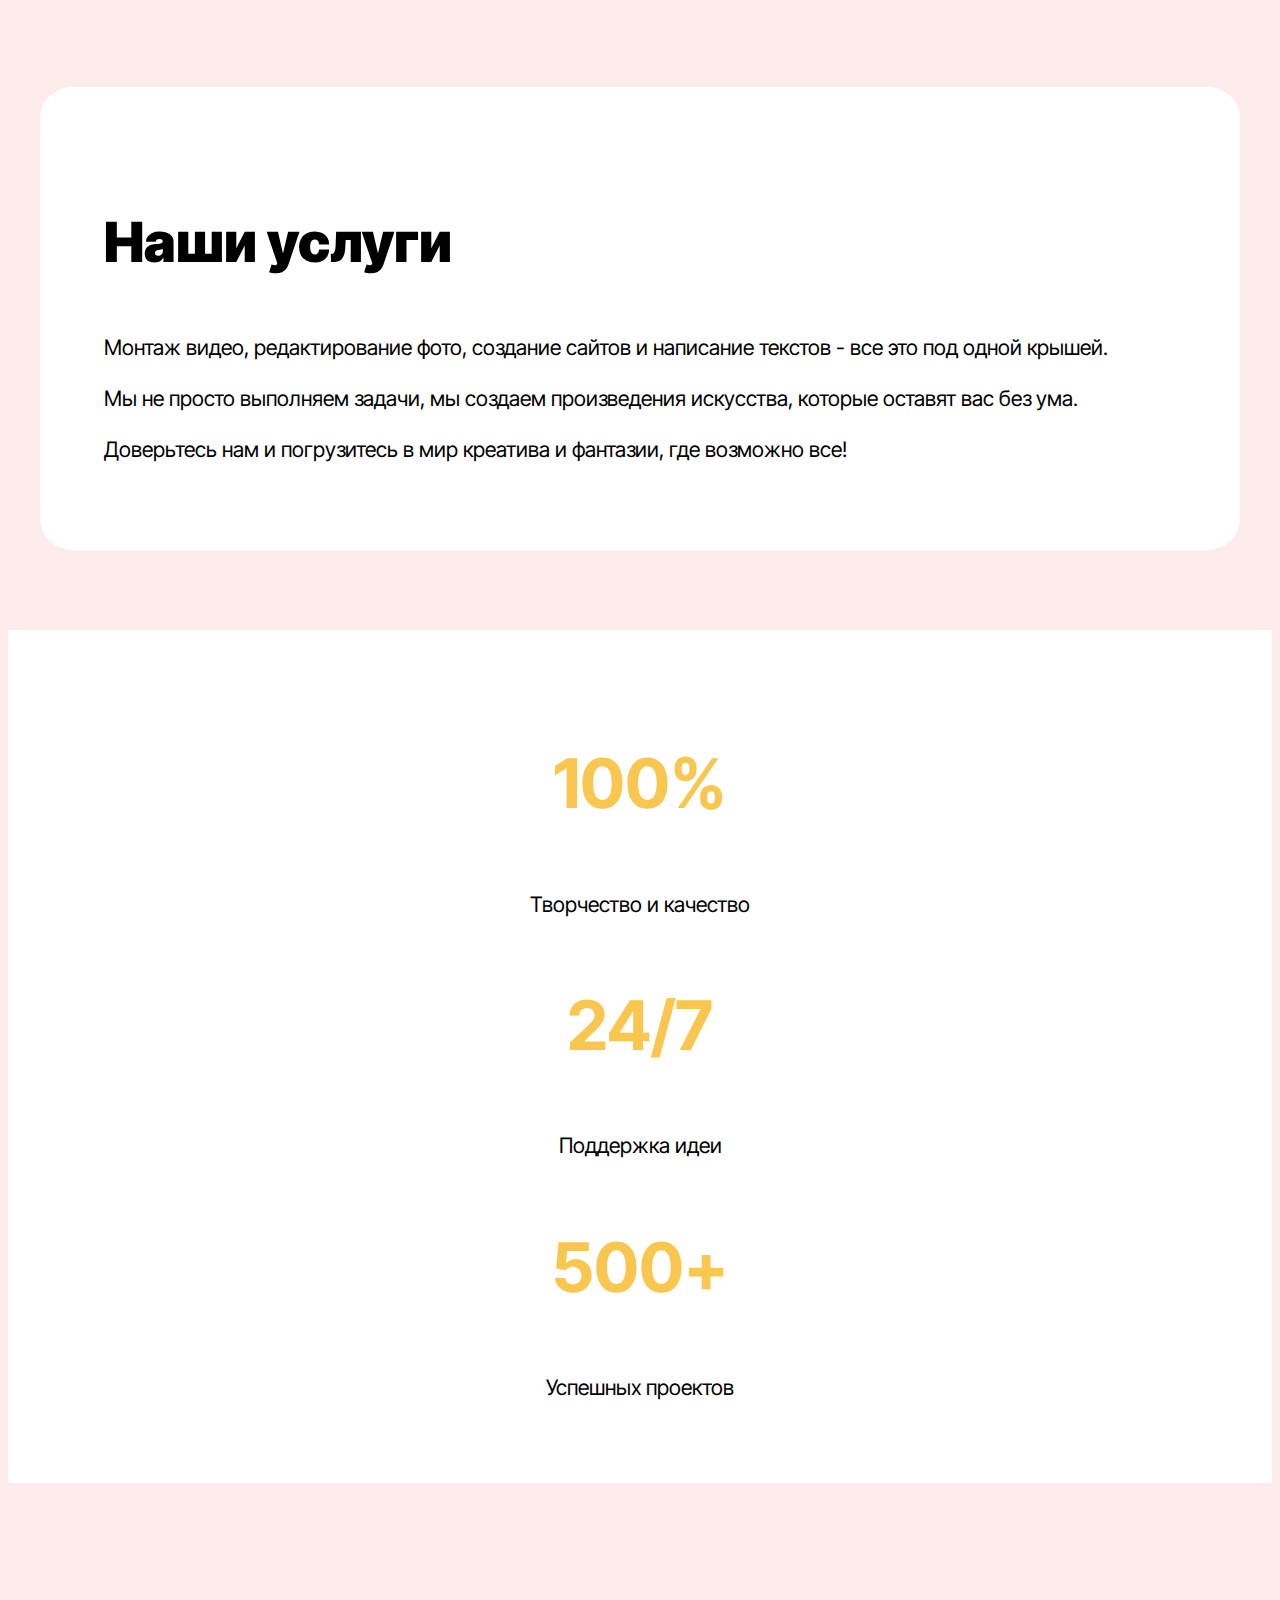
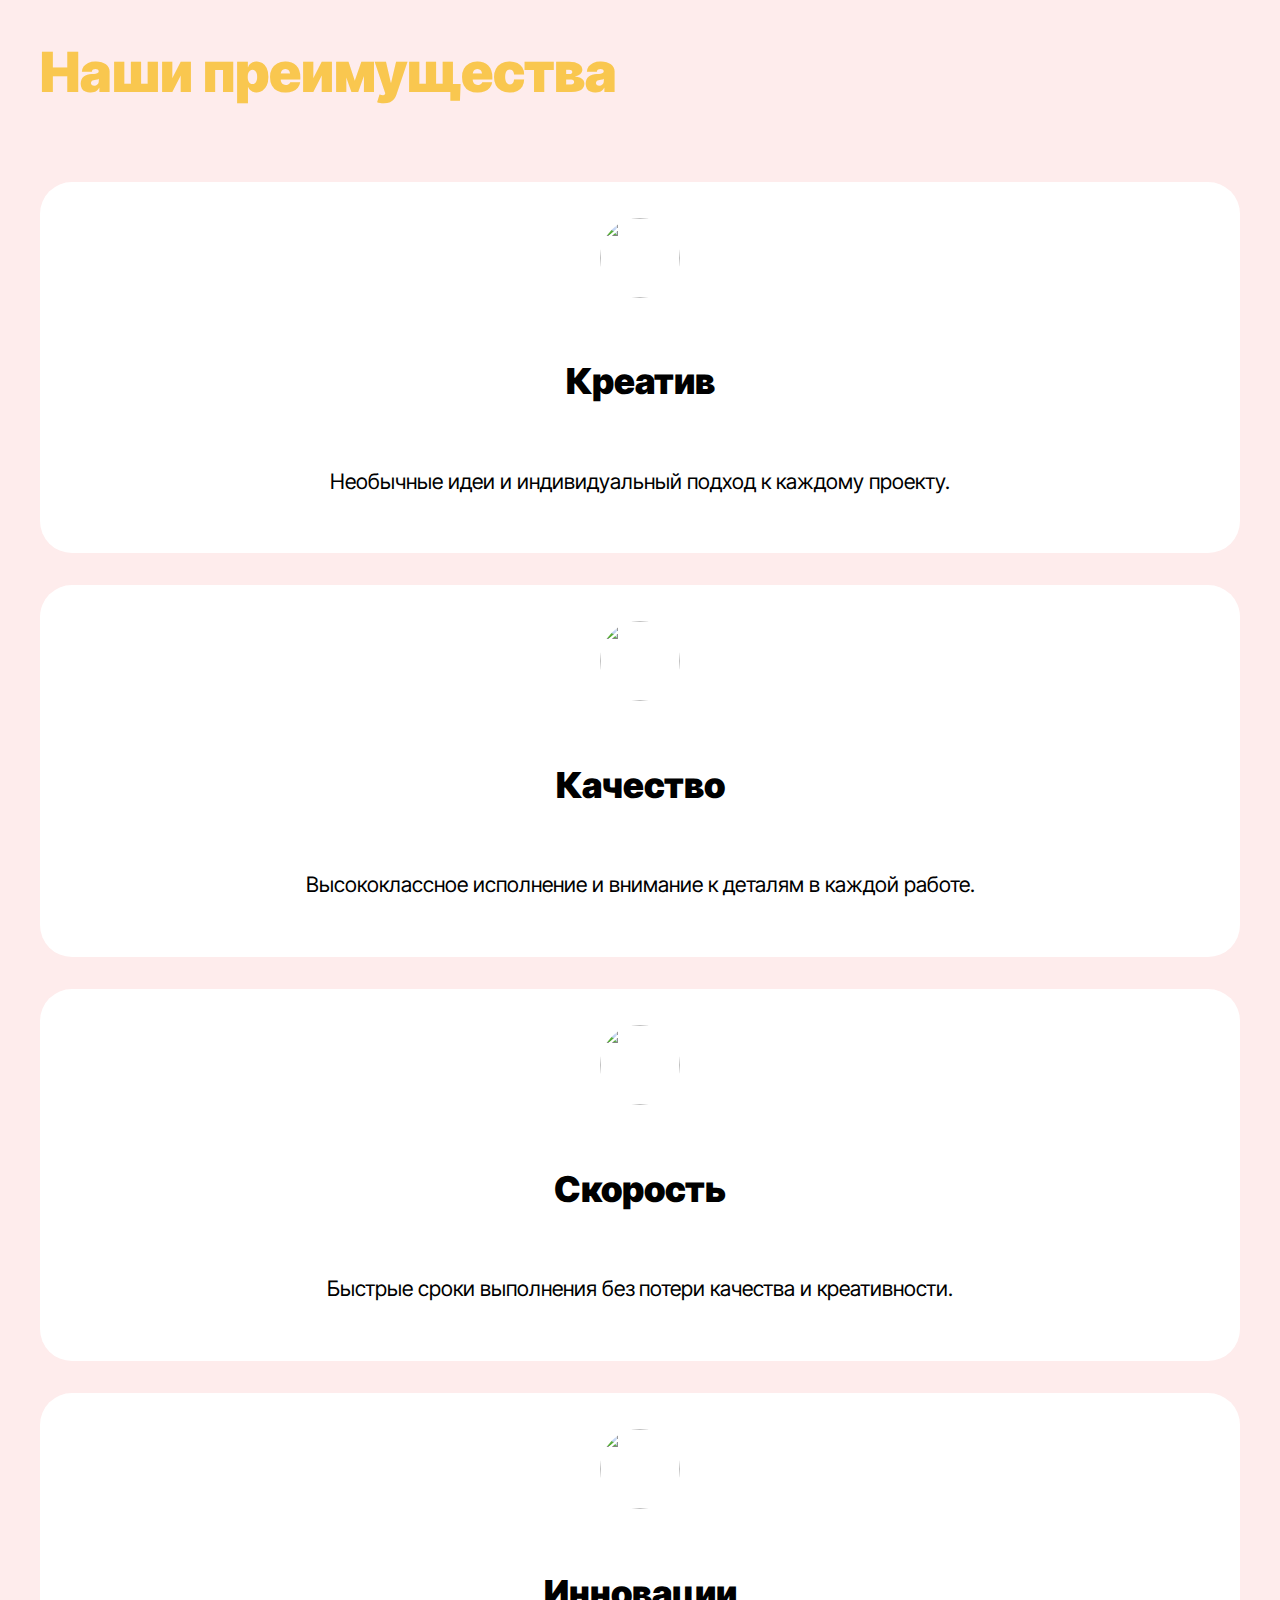
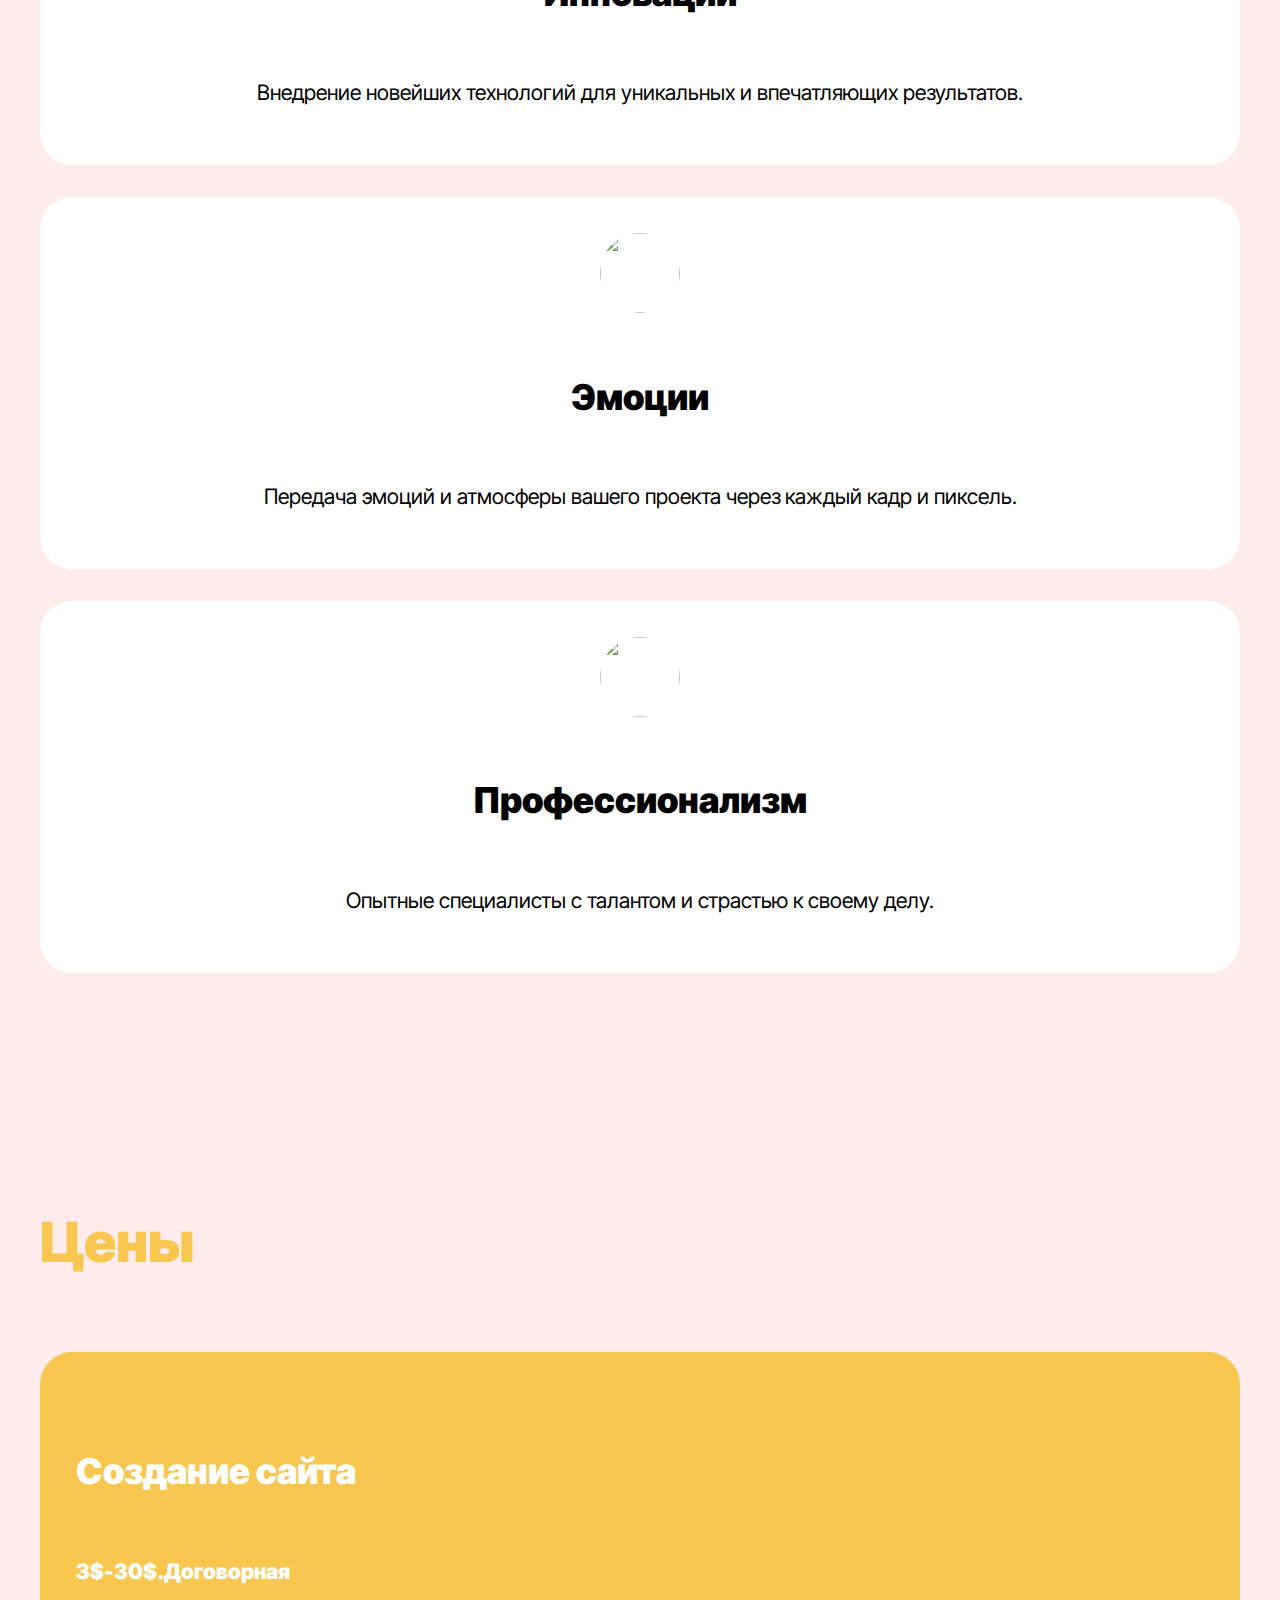
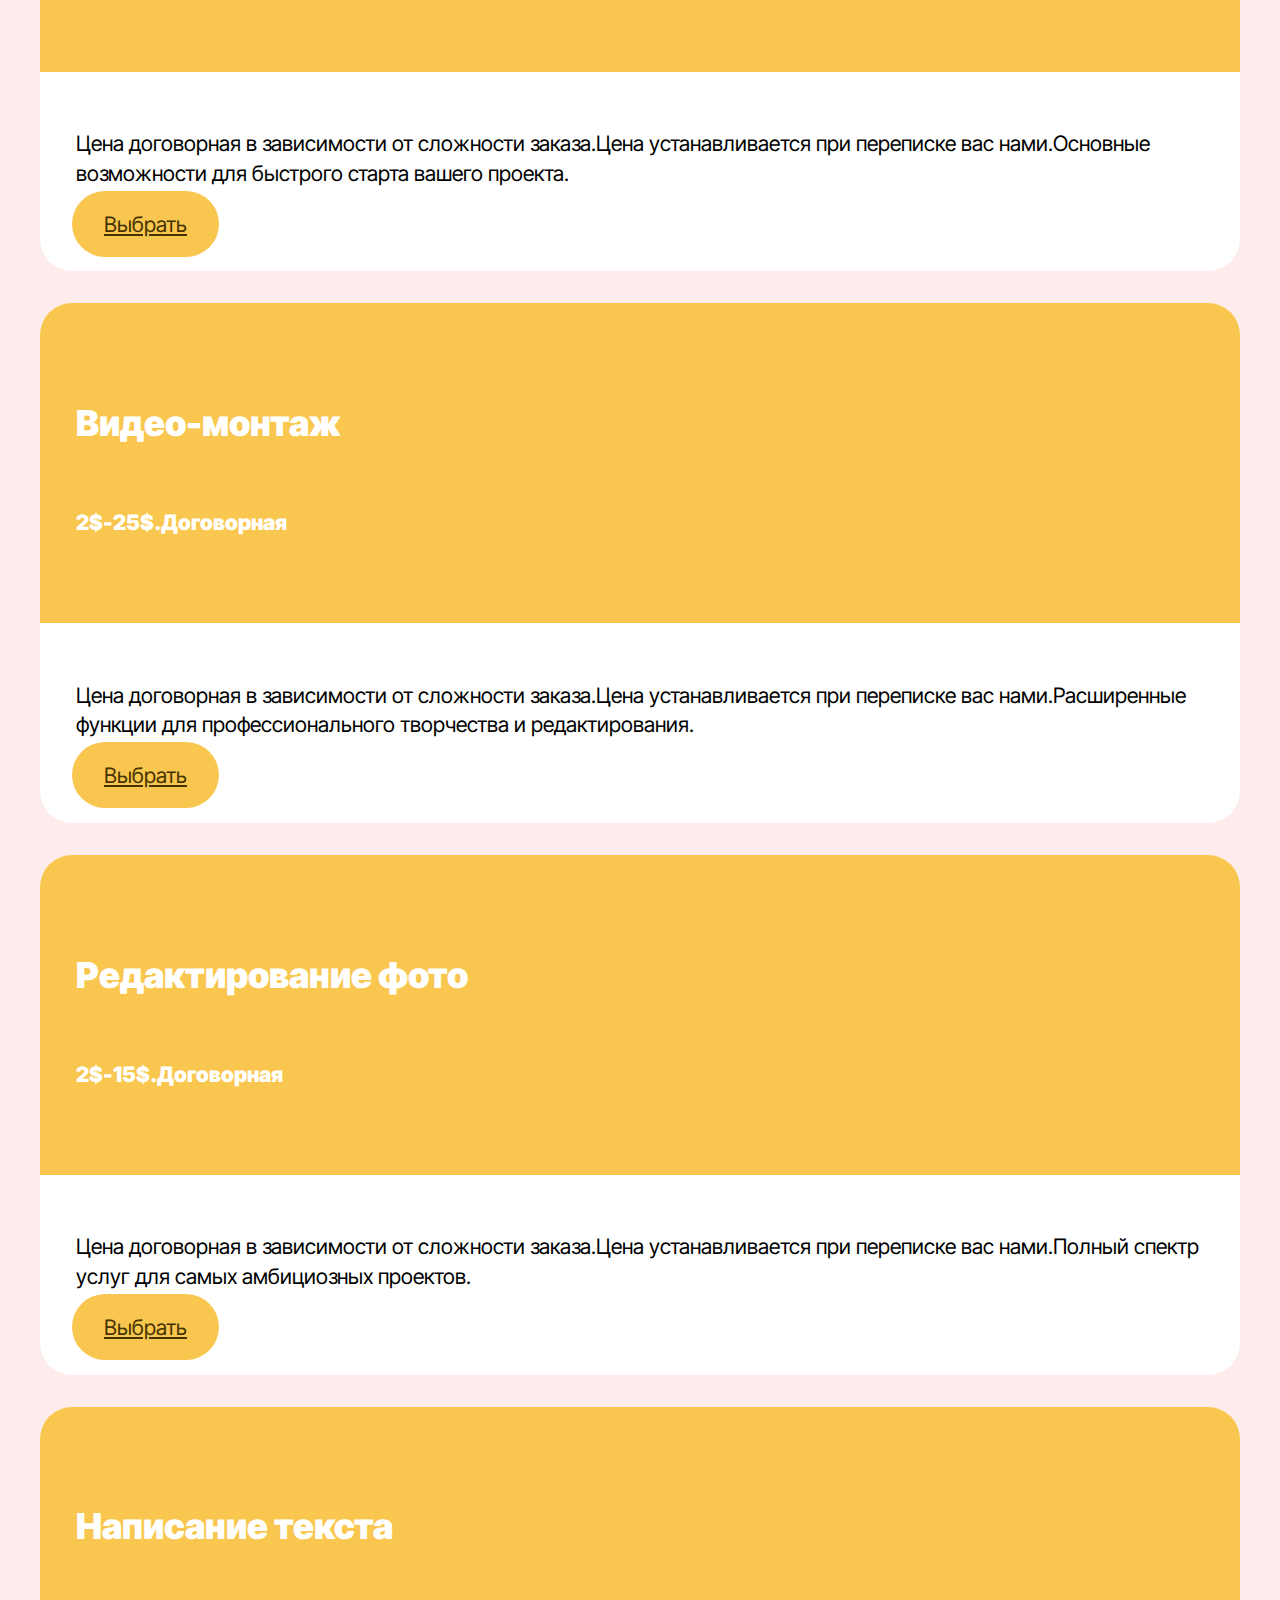
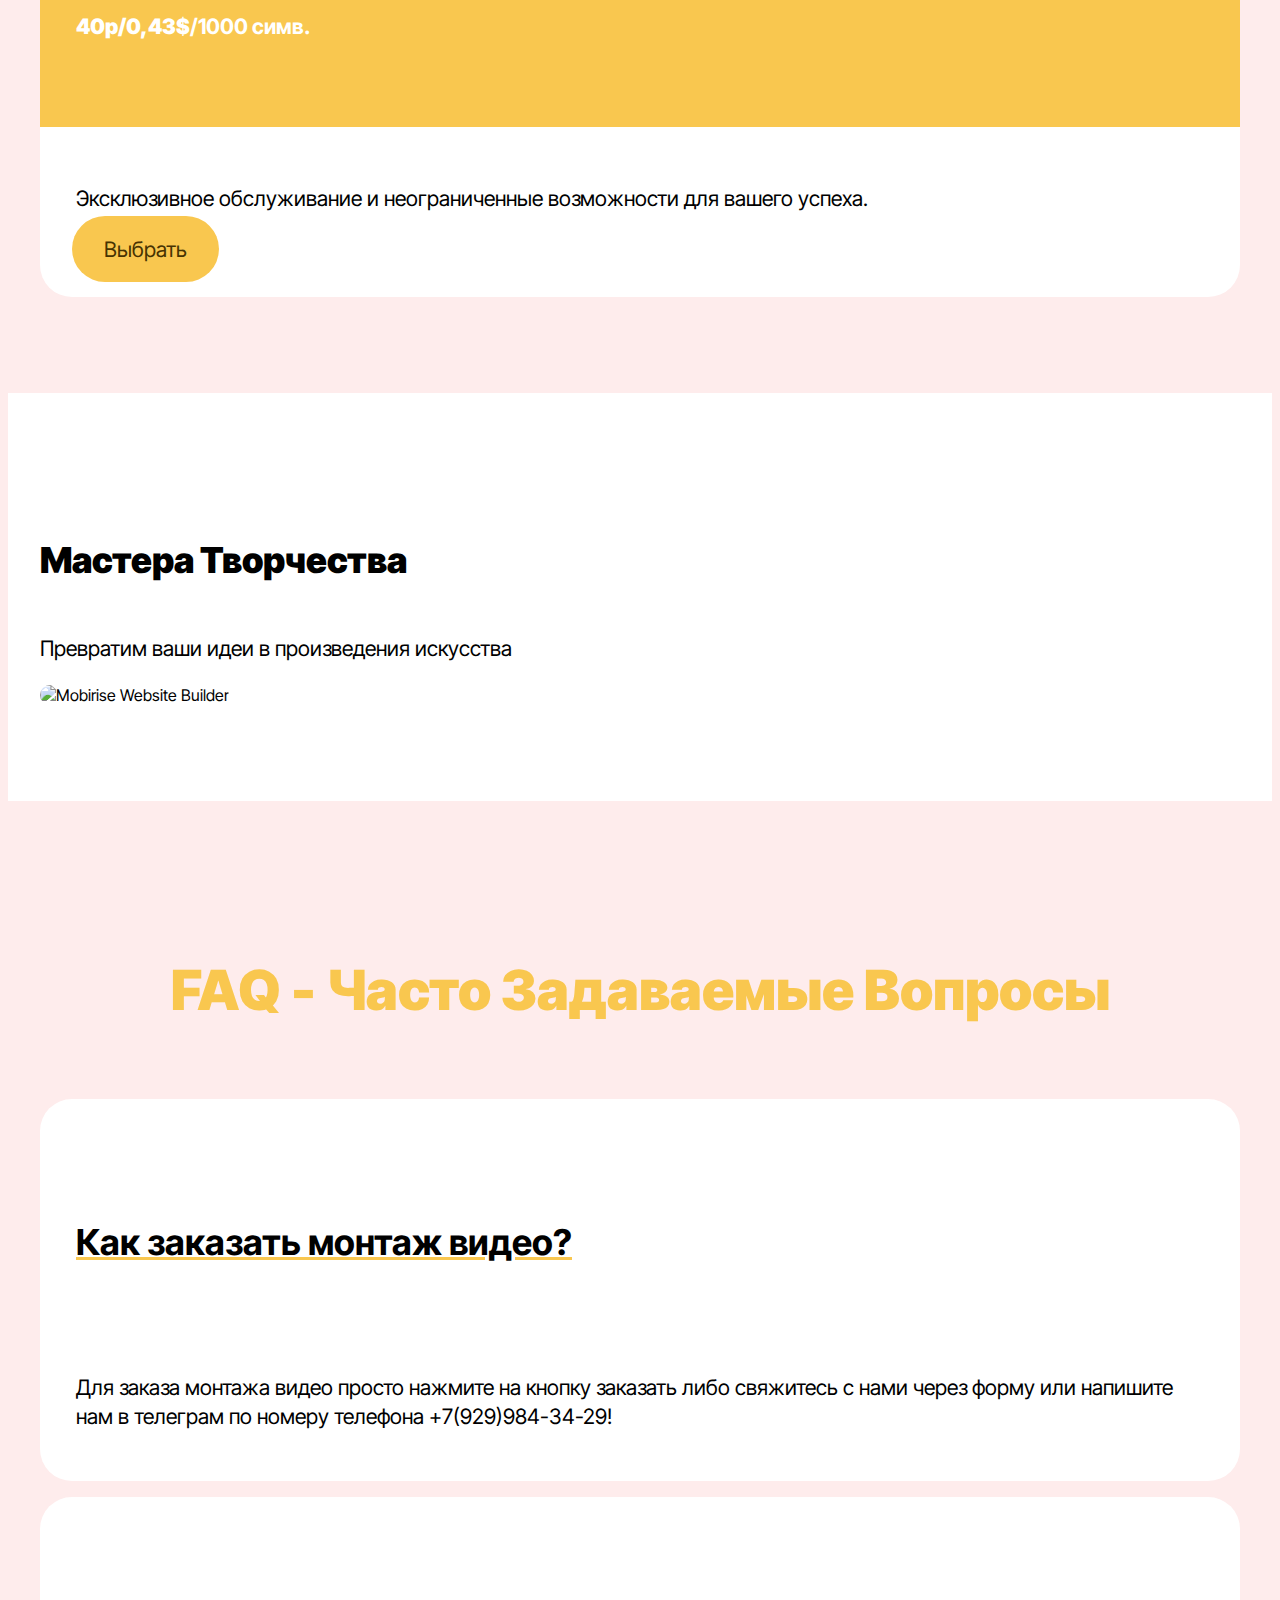
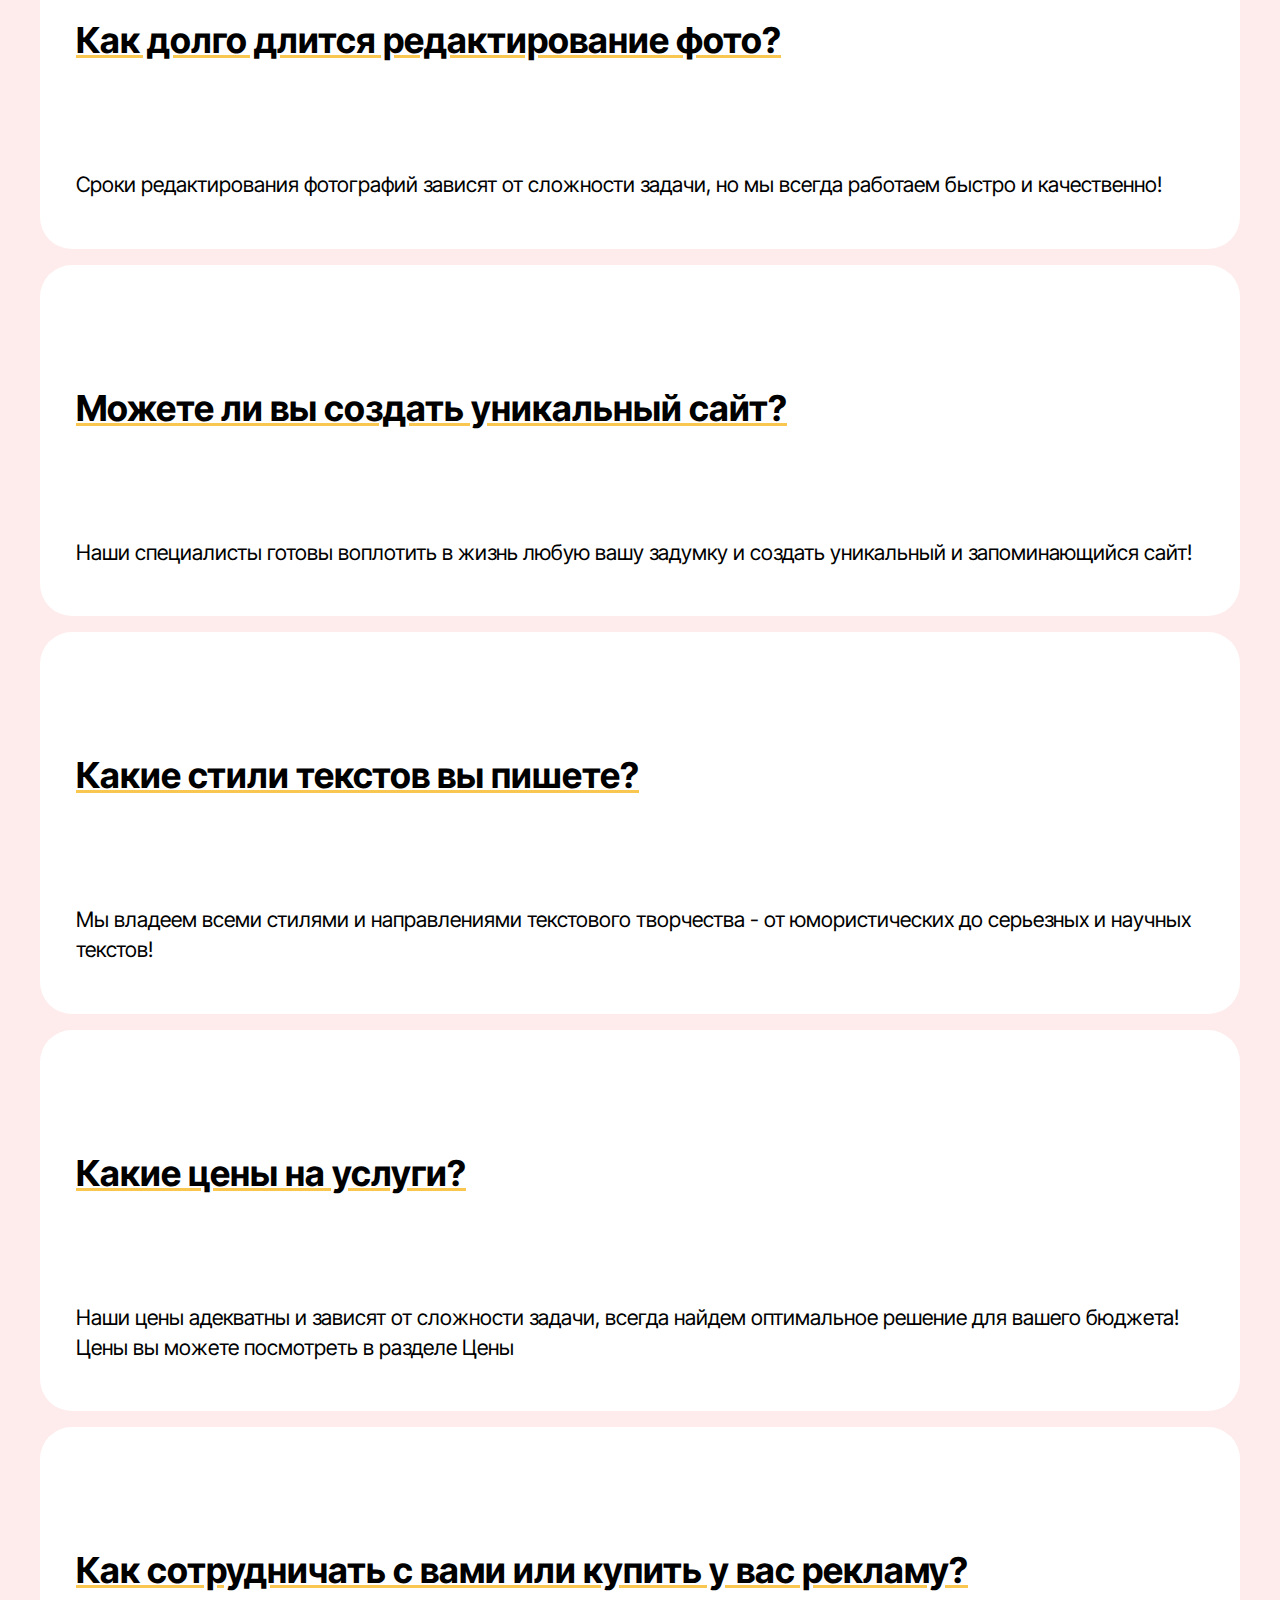
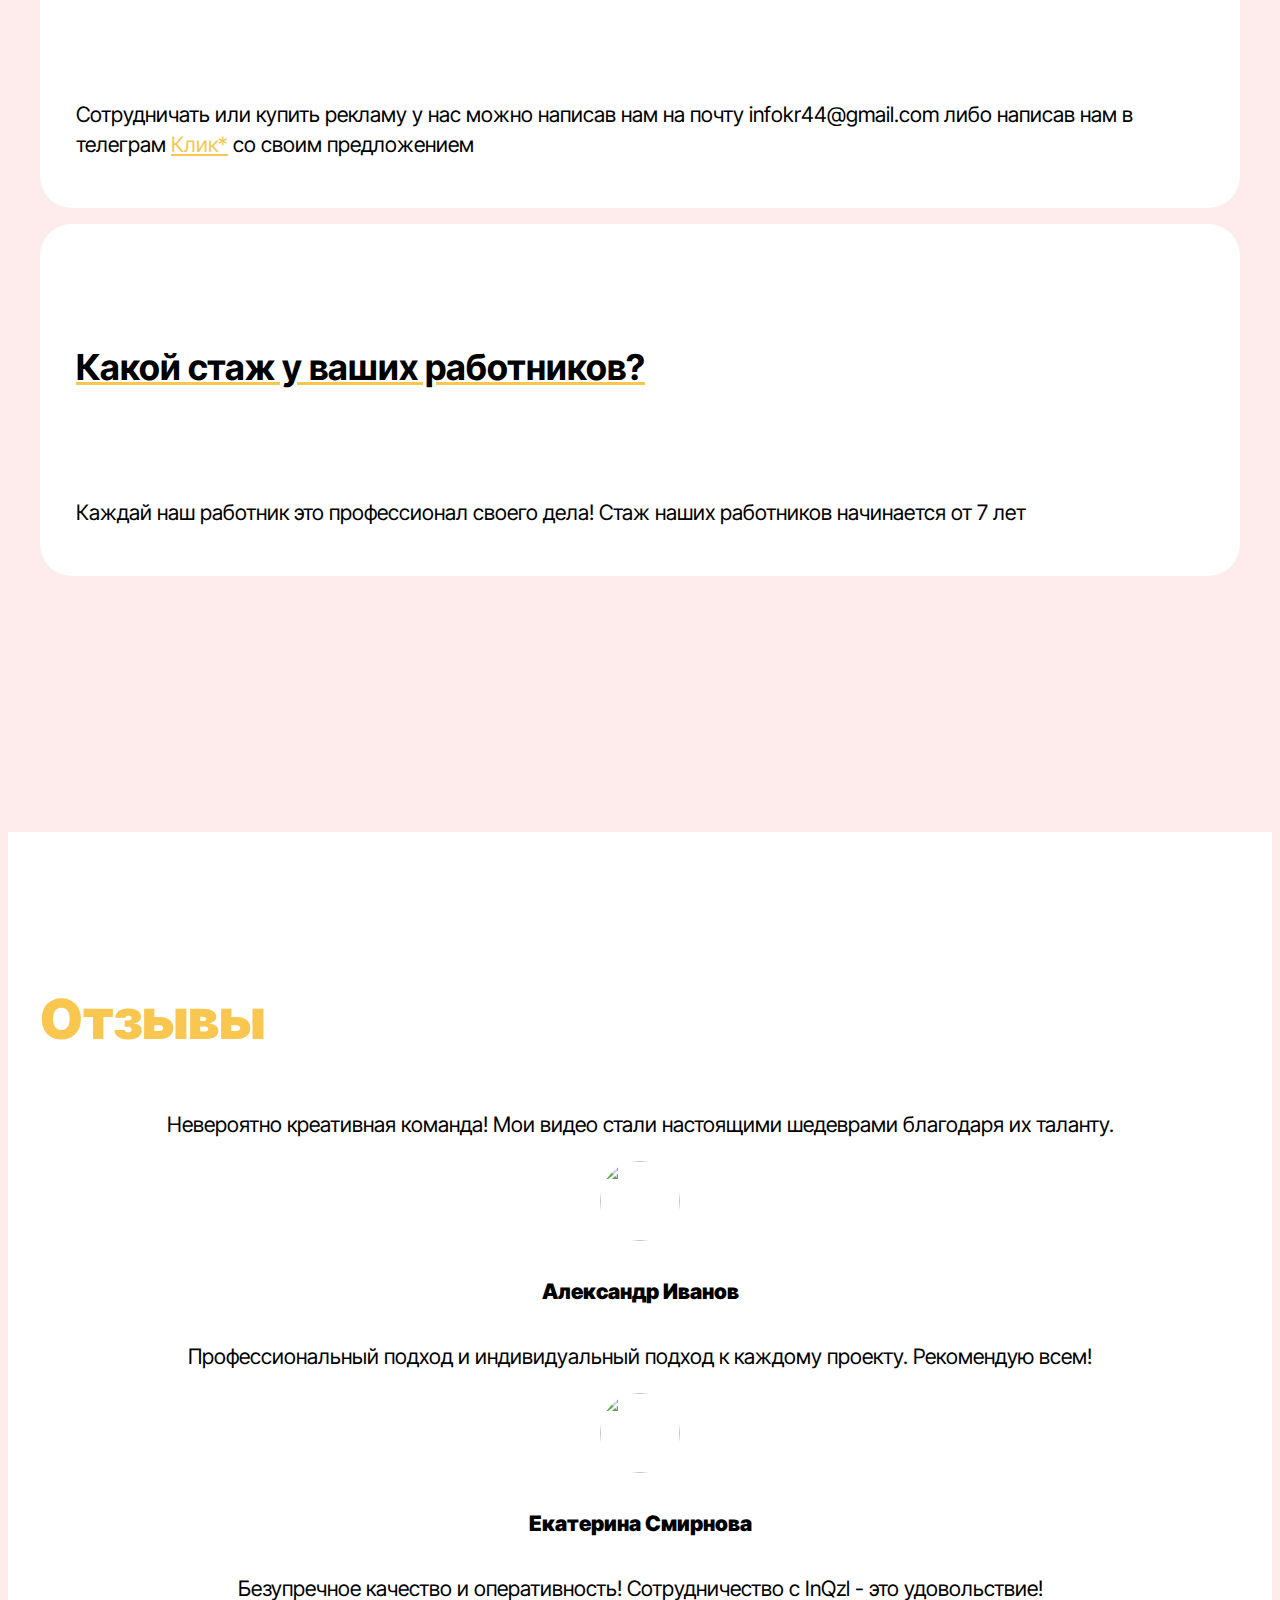
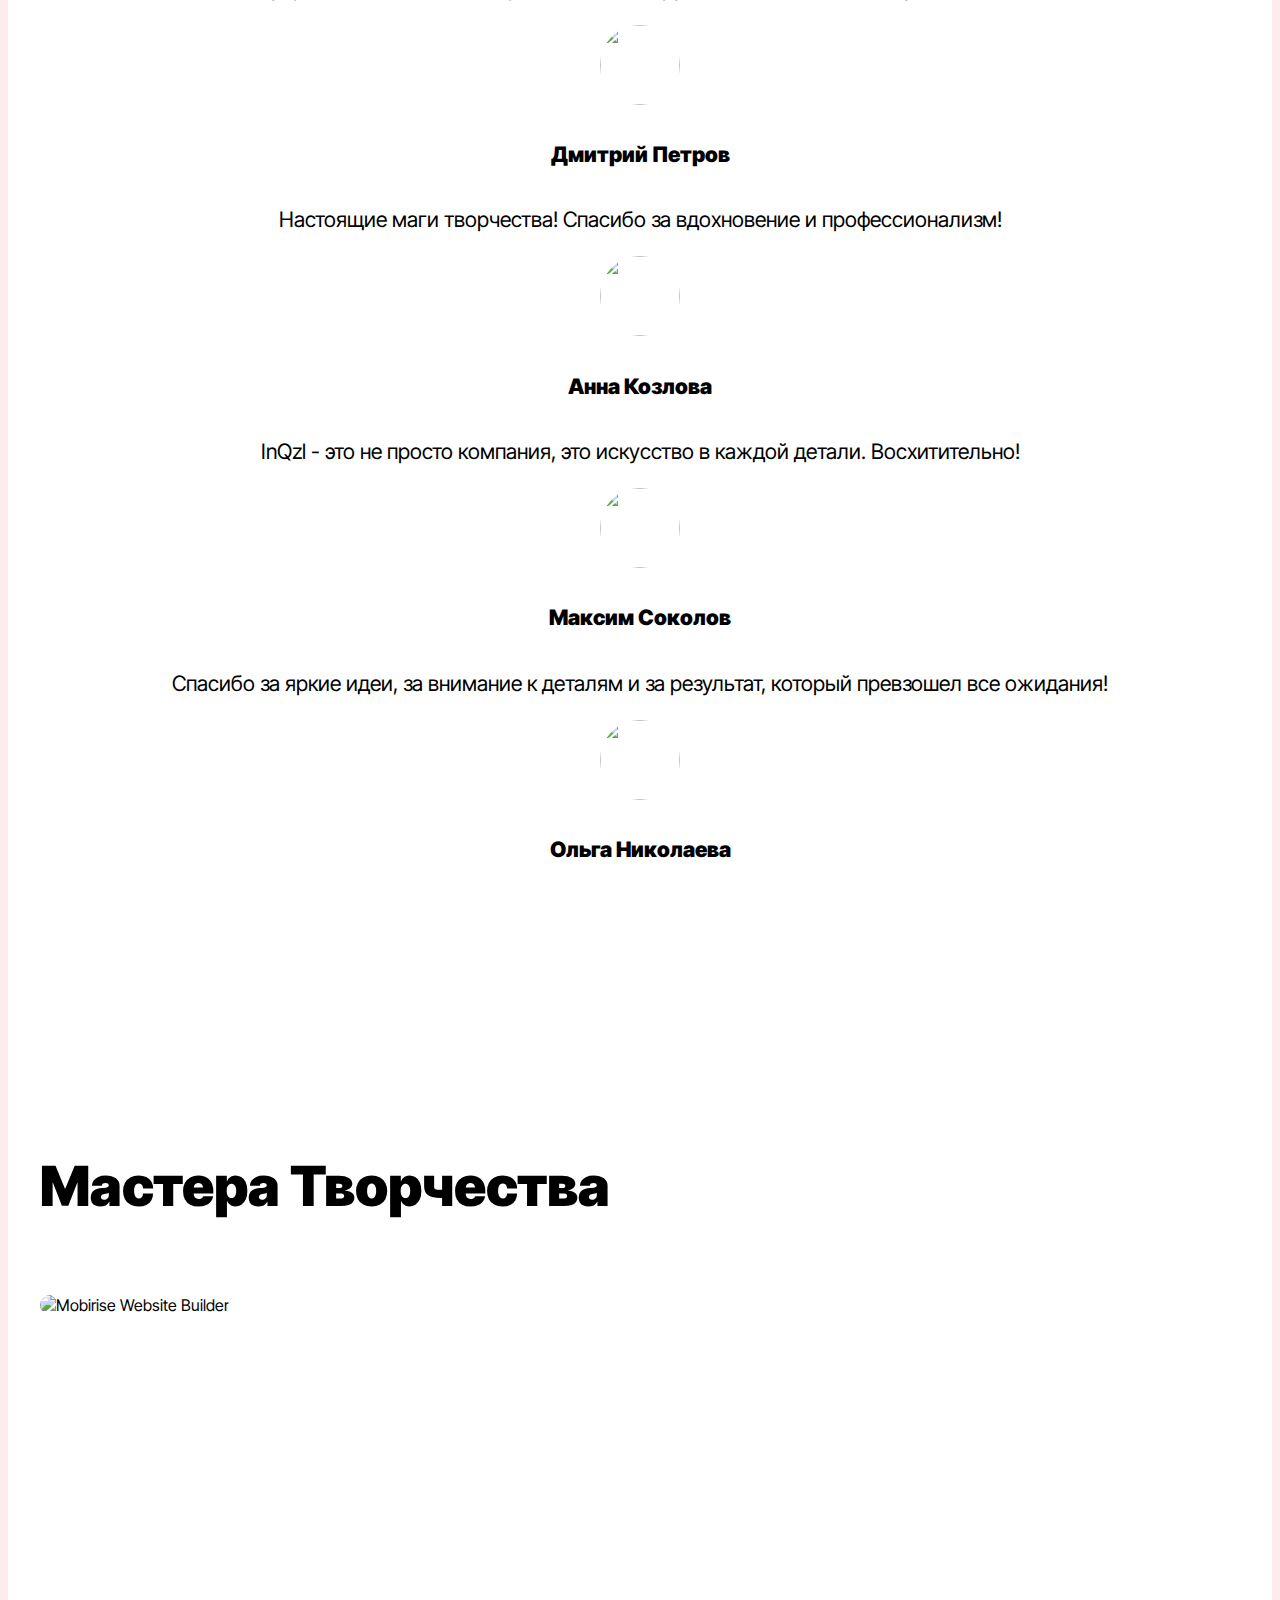
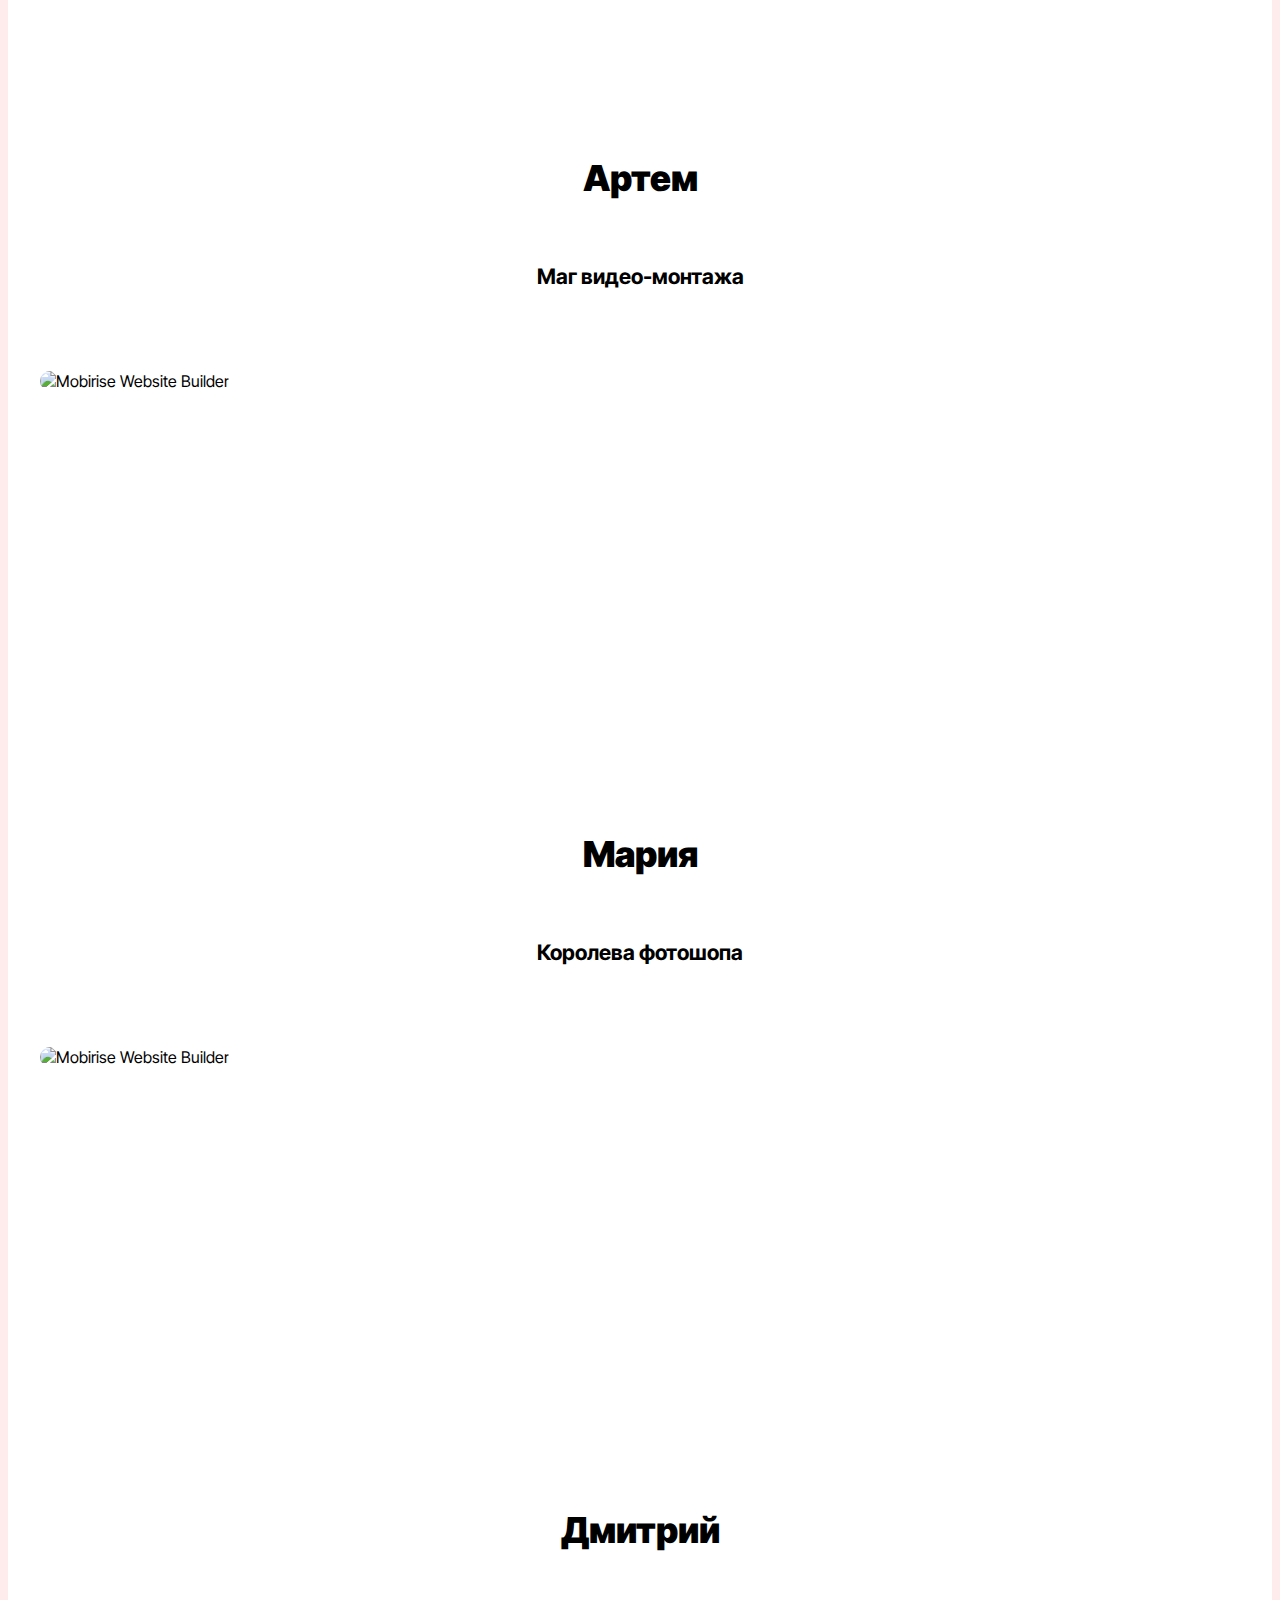
==== commit 9b7dc262: "Update index.html" ====
--- a/index.html
+++ b/index.html
@@ -6,10 +6,11 @@
   <meta charset="UTF-8">
   <meta http-equiv="X-UA-Compatible" content="IE=edge">
   <meta name="generator" content="Mobirise v5.9.13, a.mobirise.com">
+	
   <meta name="viewport" content="width=device-width, initial-scale=1, minimum-scale=1">
   <link rel="shortcut icon" href="IMG_20240514_204234.jpg" type="image/x-icon">
   <meta name="description" content="InQzl предлагает профессиональные услуги по монтажу видео, редактированию фото, созданию сайтов и написанию текстов на заказ. Узнайте больше!">
-  <title>InFokr</title>
+  <title>InQzl</title>
   <link rel="stylesheet" href="https://r.mobirisesite.com/436407/assets/web/assets/mobirise-icons2/mobirise2.css?rnd=1715415423459">
   <link rel="stylesheet" href="https://r.mobirisesite.com/436407/assets/bootstrap/css/bootstrap.min.css?rnd=1715415423460">
   <link rel="stylesheet" href="https://r.mobirisesite.com/436407/assets/bootstrap/css/bootstrap-grid.min.css?rnd=1715415423460">
@@ -20,6 +21,7 @@
   <link rel="preload" href="https://fonts.googleapis.com/css2?family=Inter+Tight:wght@400;700&display=swap&display=swap" as="style" onload="this.onload=null;this.rel='stylesheet'">
   <noscript><link rel="stylesheet" href="https://fonts.googleapis.com/css2?family=Inter+Tight:wght@400;700&display=swap&display=swap"></noscript>
   <link rel="stylesheet" href="style.css" type="text/css">
+  <meta name="google-site-verification" content="jEyoKgCuGqBxQx29cHNK5PwK22STjnlMZtuX3amRRzo" />
   <link rel="stylesheet" href="https://r.mobirisesite.com/436427/assets/web/assets/mobirise-icons2/mobirise2.css?rnd=1715416826782">
   
   <link rel="stylesheet" href="https://r.mobirisesite.com/436427/assets/bootstrap/css/bootstrap-grid.min.css?rnd=1715416826783">
@@ -46,7 +48,7 @@
   
  
   
-  
+  6ea72e1127dc5e1d20c1d9f01c545fc4580cb750
   
   
   <script type="text/javascript" src="https://ajax.googleapis.com/ajax/libs/jquery/1.10.1/jquery.min.js"></script>
